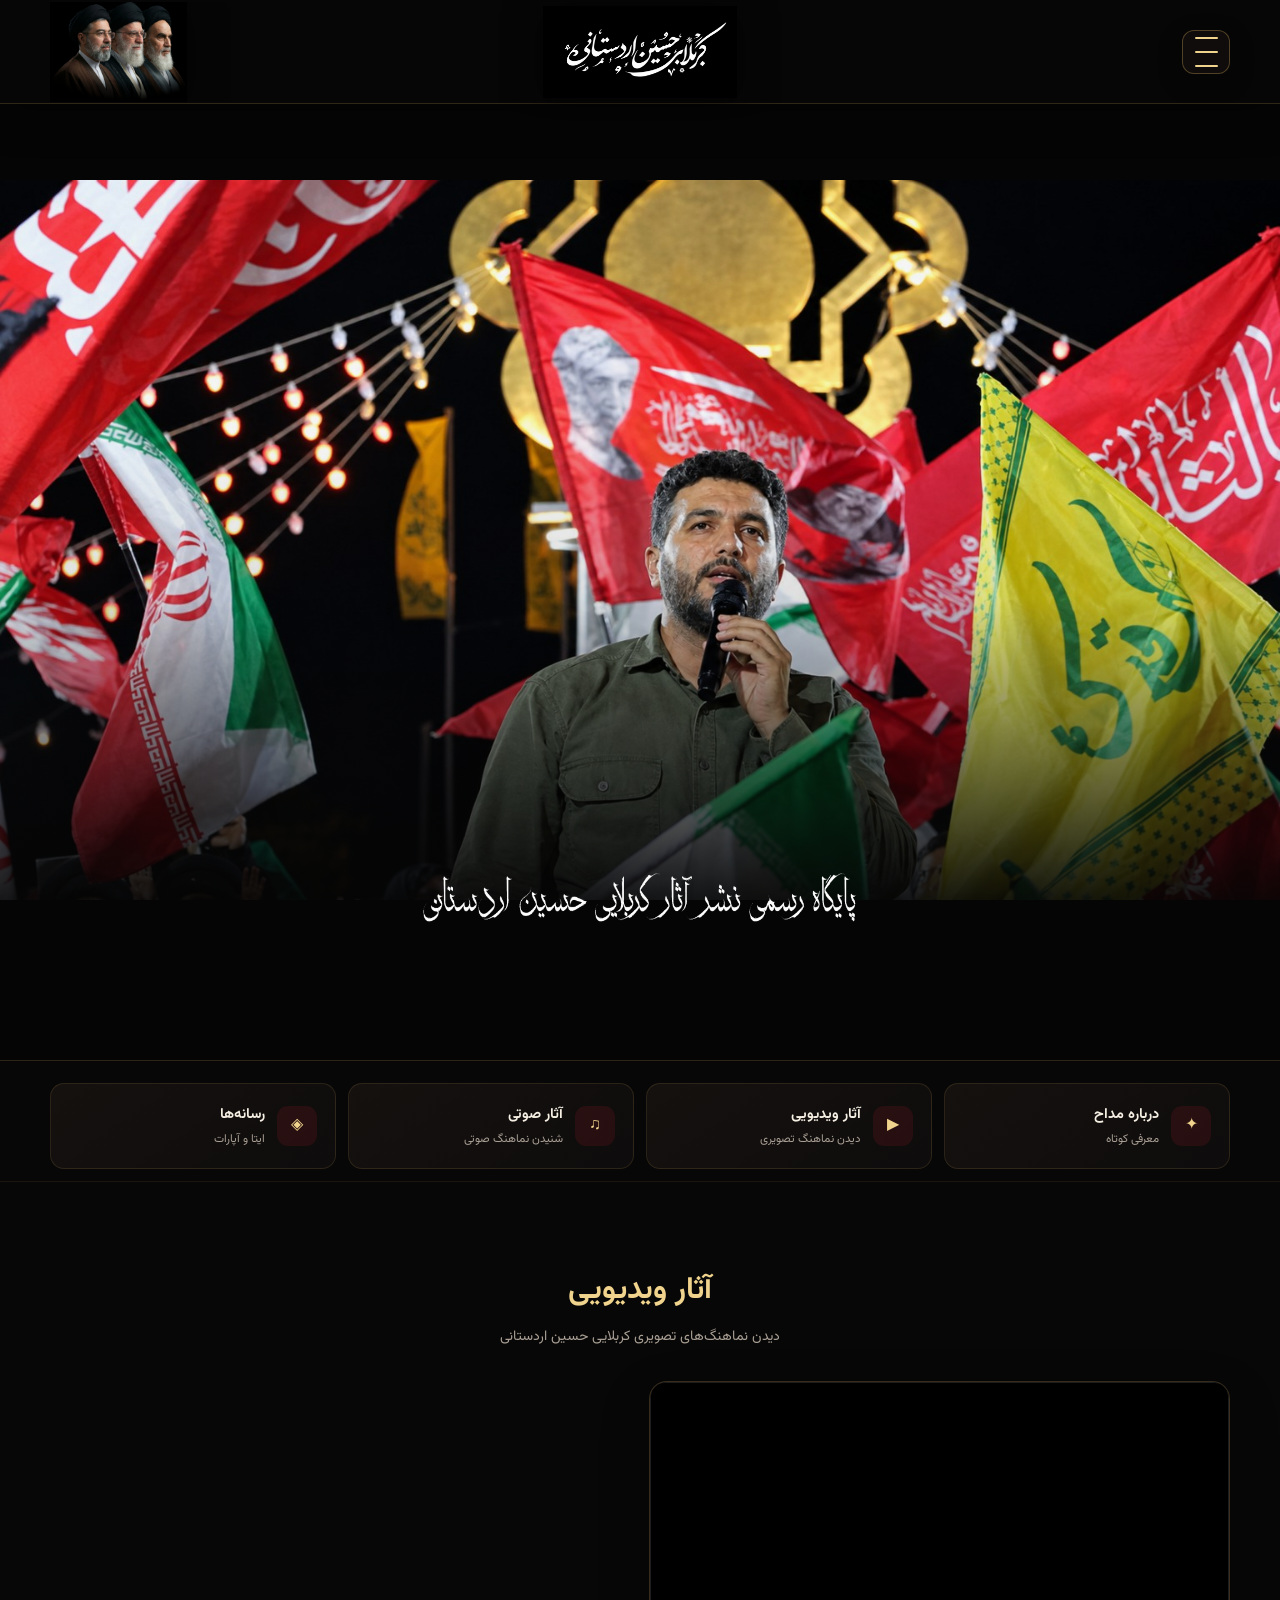
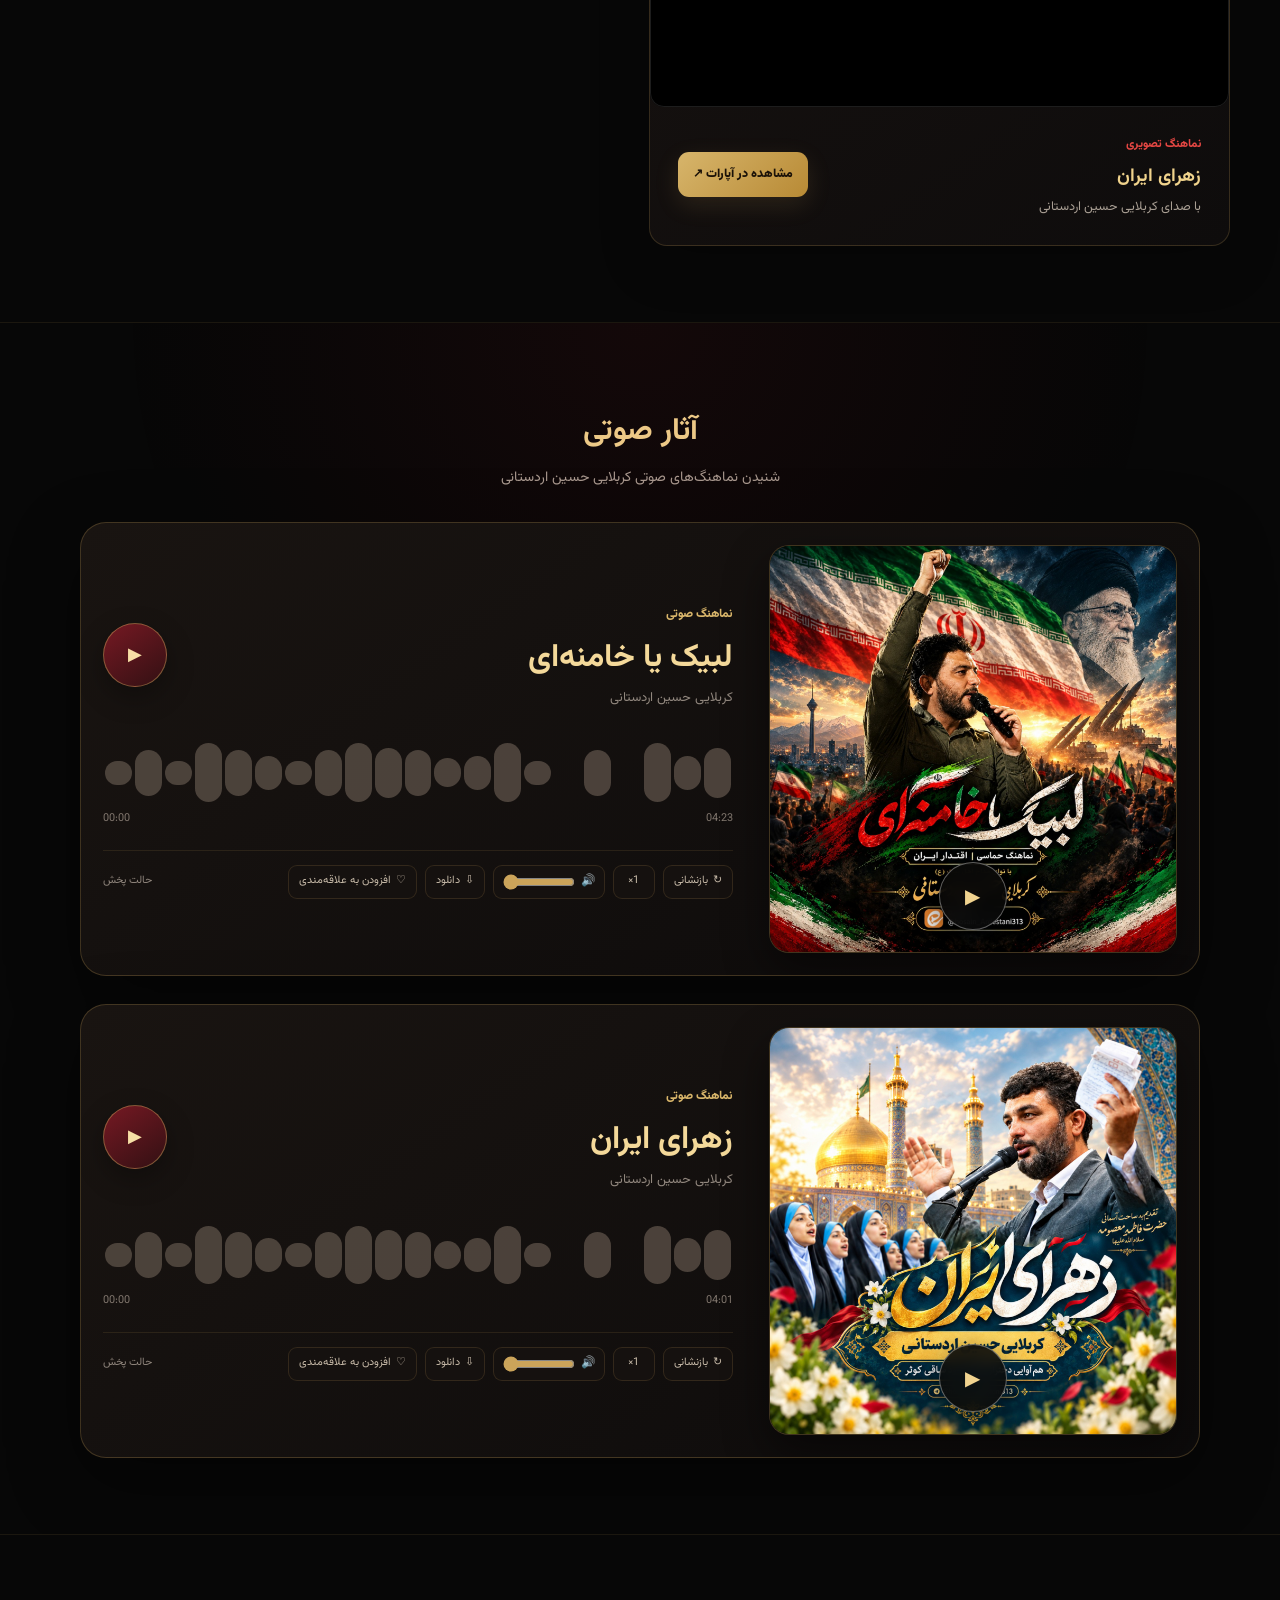
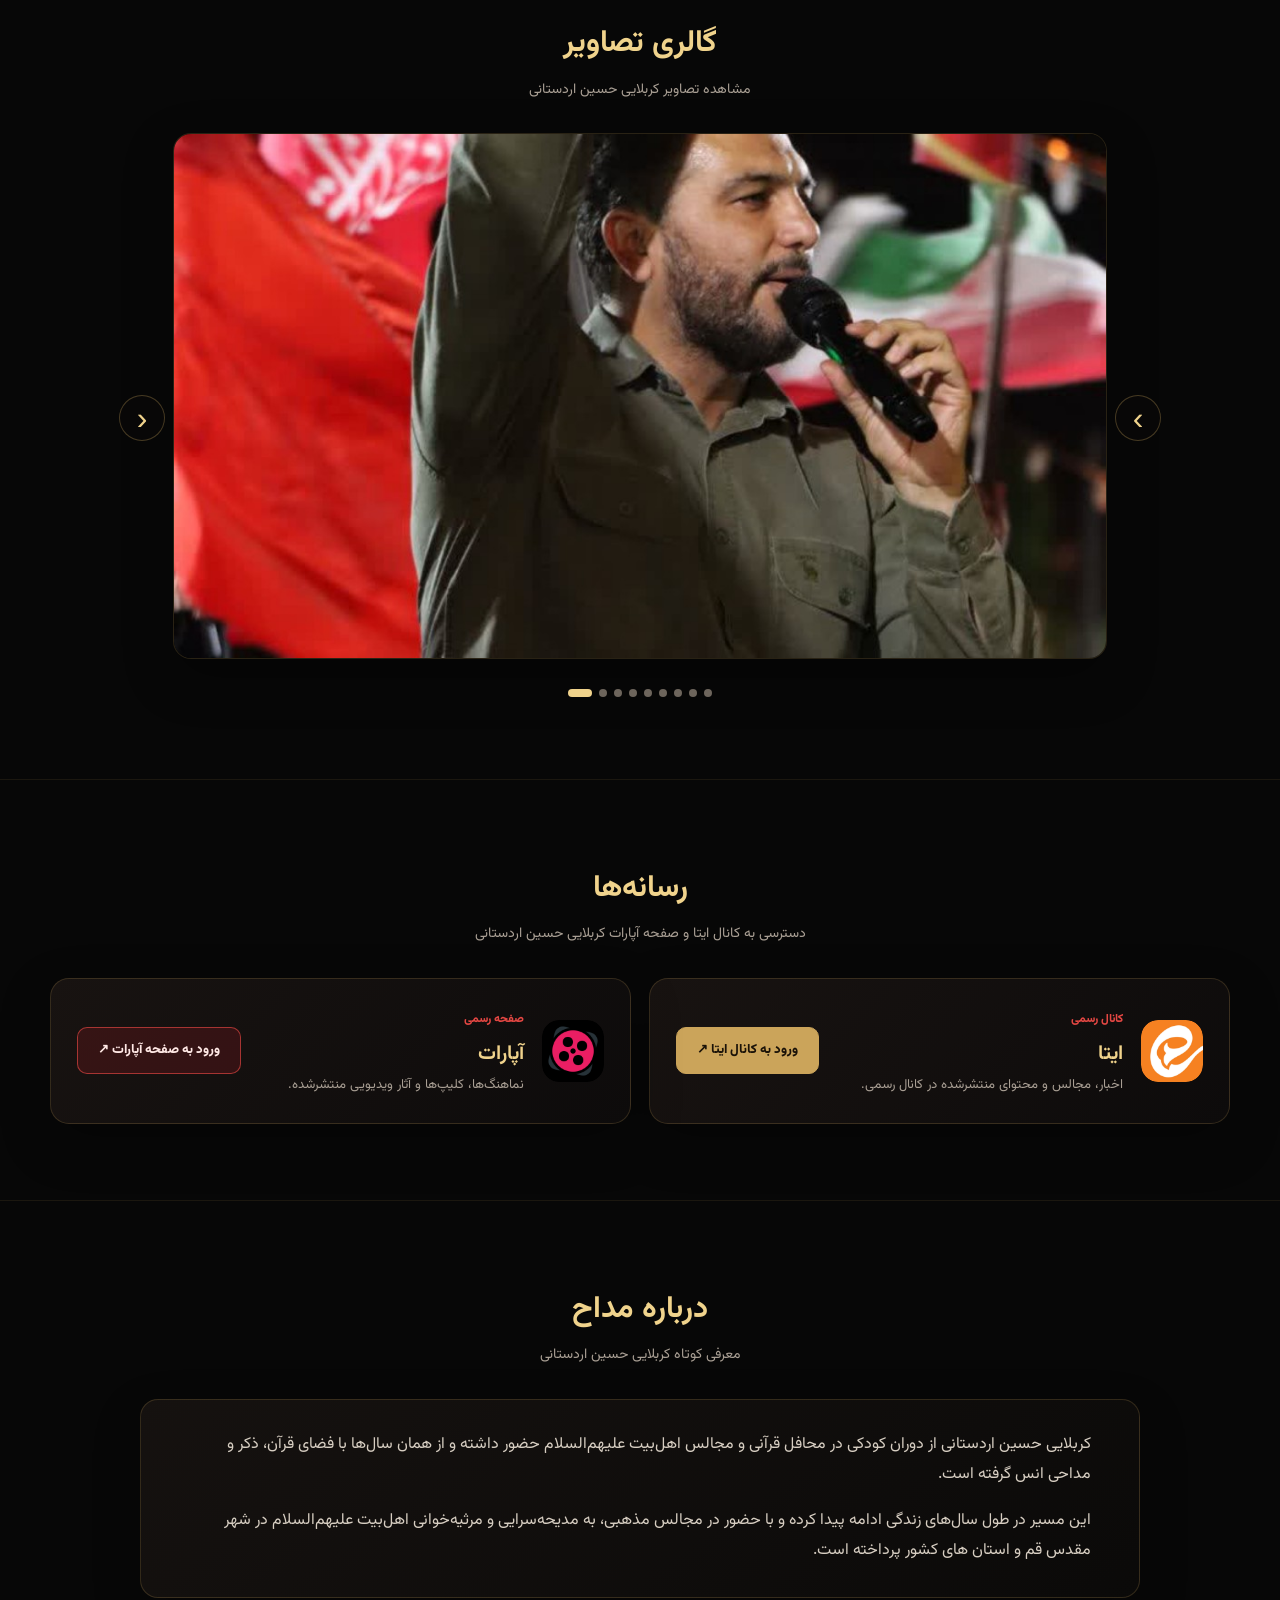
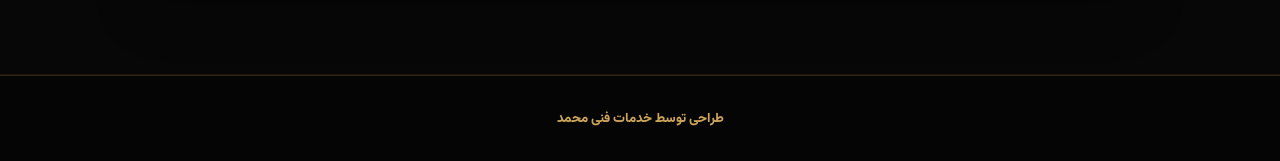
==== index.html @ f92238fd "Add files via upload" ====
<!doctype html>
<html lang="fa" dir="rtl">
<head>
<meta charset="UTF-8">
<meta name="viewport" content="width=device-width, initial-scale=1">
<meta name="description" content="پایگاه رسمی کربلایی حسین اردستانی، مداح اهل‌بیت علیهم‌السلام؛ آثار صوتی و ویدیویی، گالری تصاویر و رسانه‌های رسمی.">
<meta name="author" content="کربلایی حسین اردستانی">
<meta name="robots" content="index,follow,max-image-preview:large,max-snippet:-1,max-video-preview:-1">
<meta name="theme-color" content="#121212">
<link rel="canonical" href="https://pcmohqm-coder.github.io/karbalaei-hossein-ardestani/">
<meta property="og:locale" content="fa_IR">
<meta property="og:type" content="website">
<meta property="og:url" content="https://pcmohqm-coder.github.io/karbalaei-hossein-ardestani/">
<meta property="og:site_name" content="کربلایی حسین اردستانی | پایگاه رسمی">
<meta property="og:title" content="کربلایی حسین اردستانی | مداح اهل‌بیت | پایگاه رسمی">
<meta property="og:description" content="پایگاه رسمی کربلایی حسین اردستانی؛ آثار صوتی و تصویری، گالری تصاویر و رسانه‌های رسمی.">
<meta property="og:image" content="https://pcmohqm-coder.github.io/karbalaei-hossein-ardestani/assets/hero.jpg">
<meta property="og:image:alt" content="کربلایی حسین اردستانی">
<meta name="twitter:card" content="summary_large_image">
<meta name="twitter:title" content="کربلایی حسین اردستانی | مداح اهل‌بیت | پایگاه رسمی">
<meta name="twitter:description" content="پایگاه رسمی کربلایی حسین اردستانی؛ آثار صوتی و تصویری، گالری تصاویر و رسانه‌های رسمی.">
<meta name="twitter:image" content="https://pcmohqm-coder.github.io/karbalaei-hossein-ardestani/assets/hero.jpg">
<meta name="twitter:image:alt" content="کربلایی حسین اردستانی">
<title>کربلایی حسین اردستانی | مداح اهل‌بیت | پایگاه رسمی</title>
<script type="application/ld+json">
{
  "@context":"https://schema.org",
  "@graph":[
    {"@type":"WebSite","@id":"https://pcmohqm-coder.github.io/karbalaei-hossein-ardestani/#website","url":"https://pcmohqm-coder.github.io/karbalaei-hossein-ardestani/","name":"کربلایی حسین اردستانی | پایگاه رسمی","inLanguage":"fa-IR","description":"پایگاه رسمی کربلایی حسین اردستانی، مداح اهل‌بیت علیهم‌السلام."},
    {"@type":"Person","@id":"https://pcmohqm-coder.github.io/karbalaei-hossein-ardestani/#person","name":"کربلایی حسین اردستانی","jobTitle":"مداح اهل‌بیت علیهم‌السلام","url":"https://pcmohqm-coder.github.io/karbalaei-hossein-ardestani/","image":"https://pcmohqm-coder.github.io/karbalaei-hossein-ardestani/assets/hero.jpg","sameAs":["https://eitaa.com/hosain_Ardestani313","https://www.aparat.com/hoseinardstani"]}
  ]
}
</script>
<link rel="preconnect" href="https://fonts.googleapis.com">
<link rel="preconnect" href="https://fonts.gstatic.com" crossorigin>
<link href="https://fonts.googleapis.com/css2?family=Aref+Ruqaa:wght@400;700&family=Vazirmatn:wght@400;500;600;700;800;900&display=swap" rel="stylesheet">
<link rel="stylesheet" href="assets/style.css">
</head>
<body>
<header class="site-header">
  <div class="wrap header-inner">
    <div class="header-figures" aria-hidden="true"><img src="assets/header-figures.jpg" alt=""></div>
    <a class="header-calligraphy" href="#top" aria-label="کربلایی حسین اردستانی"><img src="assets/header-calligraphy.jpg" alt="کربلایی حسین اردستانی"></a>
    <button class="menu-toggle" type="button" aria-label="باز کردن منو" aria-expanded="false" aria-controls="main-nav"><span></span><span></span><span></span></button>
    <nav id="main-nav" class="main-nav" aria-label="منوی اصلی">
      <ul class="menu">
        <li><a href="#video">آثار ویدیویی</a></li><li><a href="#audio">آثار صوتی</a></li><li><a href="#gallery">گالری تصاویر</a></li><li><a href="#media">رسانه‌ها</a></li><li><a href="#about">درباره مداح</a></li>
      </ul>
    </nav>
  </div>
</header>
<main id="top">
<section class="hero" aria-label="کربلایی حسین اردستانی">
  <div class="hero-photo hero-slider" aria-label="تصاویر کربلایی حسین اردستانی">
    <div class="hero-slide is-active"><img class="hero-image" src="assets/hero.jpg" alt="کربلایی حسین اردستانی در حال مداحی" fetchpriority="high"></div>
    <div class="hero-slide"><img class="hero-image" src="assets/hero-2.jpg" alt="کربلایی حسین اردستانی در مراسم مذهبی" loading="lazy"></div>
  </div>
  <div class="wrap hero-content-wrap"><div class="hero-content">
    <!-- محل تصویر معرفی جدید: پس از دریافت تصویر جدید، فقط همین بخش با آن تصویر جایگزین می‌شود. -->
    <div class="hero-kicker hero-kicker-image"><img src="assets/header-kicker-calligraphy-transparent.png" alt="پایگاه رسمی نشر آثار کربلایی حسین اردستانی"></div>
  </div></div>
</section>

<!-- دسترسی سریع دقیقاً زیر Hero -->
<section class="quick" aria-label="دسترسی سریع"><div class="wrap"><div class="quick-grid">
  <a class="quick-card" href="#about"><div class="quick-icon">✦</div><div><strong>درباره مداح</strong><span>معرفی کوتاه</span></div></a>
  <a class="quick-card" href="#video"><div class="quick-icon">▶</div><div><strong>آثار ویدیویی</strong><span>دیدن نماهنگ تصویری</span></div></a>
  <a class="quick-card" href="#audio"><div class="quick-icon">♫</div><div><strong>آثار صوتی</strong><span>شنیدن نماهنگ صوتی</span></div></a>
  <a class="quick-card" href="#media"><div class="quick-icon">◈</div><div><strong>رسانه‌ها</strong><span>ایتا و آپارات</span></div></a>
</div></div></section>

<section id="video">
  <div class="wrap">
    <div class="section-head"><h2>آثار ویدیویی</h2><p>دیدن نماهنگ‌های تصویری کربلایی حسین اردستانی</p></div>
    <div class="video-grid">
      <article class="video-card">
        <div class="video-frame"><iframe src="https://www.aparat.com/video/video/embed/videohash/pis9741/vt/frame" title="نماهنگ زهرای ایران - کربلایی حسین اردستانی" allow="autoplay; fullscreen" allowfullscreen loading="lazy" referrerpolicy="strict-origin-when-cross-origin"></iframe></div>
        <div class="video-info"><div><span class="video-label">نماهنگ تصویری</span><h3>زهرای ایران</h3><p>با صدای کربلایی حسین اردستانی</p></div><a class="video-link" href="https://www.aparat.com/v/pis9741" target="_blank" rel="noopener noreferrer">مشاهده در آپارات ↗</a></div>
      </article>
      <!-- برای آثار بعدی، همین ساختار video-card تکرار می‌شود. -->
    </div>
  </div>
</section>

<section id="audio" class="media-section">
  <div class="wrap">
    <div class="section-head"><h2>آثار صوتی</h2><p>شنیدن نماهنگ‌های صوتی کربلایی حسین اردستانی</p></div>
    <div class="audio-library audio-library-pro">
      <article class="audio-card audio-card-pro" data-audio-card data-src="assets/audio/labbaik-ya-khamenei.mp3">
        <div class="audio-cover-pro"><img src="assets/audio/labbaik-ya-khamenei.jpg" alt="کاور نماهنگ صوتی لبیک یا خامنه‌ای" loading="lazy"><button class="cover-play-pro" type="button" disabled aria-label="پخش لبیک یا خامنه‌ای">▶</button></div>
        <div class="audio-player-pro">
          <div class="player-head-pro"><div><span>نماهنگ صوتی</span><h3>لبیک یا خامنه‌ای</h3><p>کربلایی حسین اردستانی</p></div><button class="main-play-pro" type="button" disabled aria-label="پخش یا توقف لبیک یا خامنه‌ای">▶</button></div>
          <div class="wave-pro" role="slider" tabindex="0" aria-valuemin="0" aria-valuemax="100" aria-valuenow="0" aria-label="موقعیت پخش لبیک یا خامنه‌ای"><span class="wave-fill"></span><i></i><i></i><i></i><i></i><i></i><i></i><i></i><i></i><i></i><i></i><i></i><i></i><i></i><i></i><i></i><i></i><i></i><i></i><i></i><i></i><i></i></div>
          <div class="player-time-pro"><span class="current-time">00:00</span><span class="total-time">00:00</span></div>
          <div class="player-tools-pro"><button class="reset-pro" type="button">↻ <span>بازنشانی</span></button><button class="speed-pro" type="button" data-speed="1">1×</button><label class="volume-pro" title="تنظیمات صدا">🔊<input type="range" min="0" max="1" step="0.01" value="1" aria-label="تنظیمات صدا"></label><a class="download-pro" href="assets/audio/labbaik-ya-khamenei.mp3" download>⇩ <span>دانلود</span></a><button class="favorite-pro" type="button">♡ <span>افزودن به علاقه‌مندی</span></button><span class="mode-pro">حالت پخش</span></div>
        </div>
      </article>
      <article class="audio-card audio-card-pro" data-audio-card data-src="assets/audio/zahra-ye-iran.mp3">
        <div class="audio-cover-pro"><img src="assets/audio/zahra-ye-iran.png" alt="کاور نماهنگ صوتی زهرای ایران" loading="lazy"><button class="cover-play-pro" type="button" disabled aria-label="پخش زهرای ایران">▶</button></div>
        <div class="audio-player-pro">
          <div class="player-head-pro"><div><span>نماهنگ صوتی</span><h3>زهرای ایران</h3><p>کربلایی حسین اردستانی</p></div><button class="main-play-pro" type="button" disabled aria-label="پخش یا توقف زهرای ایران">▶</button></div>
          <div class="wave-pro" role="slider" tabindex="0" aria-valuemin="0" aria-valuemax="100" aria-valuenow="0" aria-label="موقعیت پخش زهرای ایران"><span class="wave-fill"></span><i></i><i></i><i></i><i></i><i></i><i></i><i></i><i></i><i></i><i></i><i></i><i></i><i></i><i></i><i></i><i></i><i></i><i></i><i></i><i></i><i></i></div>
          <div class="player-time-pro"><span class="current-time">00:00</span><span class="total-time">00:00</span></div>
          <div class="player-tools-pro"><button class="reset-pro" type="button">↻ <span>بازنشانی</span></button><button class="speed-pro" type="button" data-speed="1">1×</button><label class="volume-pro" title="تنظیمات صدا">🔊<input type="range" min="0" max="1" step="0.01" value="1" aria-label="تنظیمات صدا"></label><a class="download-pro" href="assets/audio/zahra-ye-iran.mp3" download>⇩ <span>دانلود</span></a><button class="favorite-pro" type="button">♡ <span>افزودن به علاقه‌مندی</span></button><span class="mode-pro">حالت پخش</span></div>
        </div>
      </article>
    </div>
  </div>
</section>

<section id="gallery">
  <div class="wrap">
    <div class="section-head"><h2>گالری تصاویر</h2><p>مشاهده تصاویر کربلایی حسین اردستانی</p></div>
    <div class="gallery-slider" aria-label="اسلاید تصاویر">
      <button class="gallery-nav gallery-prev" type="button" aria-label="تصویر قبلی">‹</button>
      <div class="gallery-track">
        <figure class="gallery-slide is-active"><img src="assets/gallery/marasem-shabane-01.jpg" alt="مراسمات شبانه در محافل خیابان - تصویر اول" loading="lazy"></figure>
        <figure class="gallery-slide"><img src="assets/gallery/marasem-shabane-02.jpg" alt="مراسمات شبانه در محافل خیابان - تصویر دوم" loading="lazy"></figure>
        <figure class="gallery-slide"><img src="assets/gallery/marasem-shabane-03.jpg" alt="مراسمات شبانه در محافل خیابان - تصویر سوم" loading="lazy"></figure>
        <figure class="gallery-slide"><img src="assets/gallery/gallery-04.jpg" alt="کربلایی حسین اردستانی در حال مداحی - تصویر 4" loading="lazy"></figure>
        <figure class="gallery-slide"><img src="assets/gallery/gallery-05.jpg" alt="کربلایی حسین اردستانی در حال مداحی - تصویر 5" loading="lazy"></figure>
        <figure class="gallery-slide"><img src="assets/gallery/gallery-06.jpg" alt="کربلایی حسین اردستانی در حال مداحی - تصویر 6" loading="lazy"></figure>
        <figure class="gallery-slide"><img src="assets/gallery/gallery-07.jpg" alt="کربلایی حسین اردستانی در حال مداحی - تصویر 7" loading="lazy"></figure>
        <figure class="gallery-slide"><img src="assets/gallery/gallery-08.jpg" alt="کربلایی حسین اردستانی در حال مداحی - تصویر 8" loading="lazy"></figure>
        <figure class="gallery-slide"><img src="assets/gallery/gallery-09.jpg" alt="کربلایی حسین اردستانی در حال مداحی - تصویر 9" loading="lazy"></figure>
      </div>
      <button class="gallery-nav gallery-next" type="button" aria-label="تصویر بعدی">›</button>
      <div class="gallery-dots" role="tablist" aria-label="انتخاب تصویر"></div>
    </div>
  </div>
</section>

<section id="media">
  <div class="wrap">
    <div class="section-head"><h2>رسانه‌ها</h2><p>دسترسی به کانال ایتا و صفحه آپارات کربلایی حسین اردستانی</p></div>
    <div class="media-grid">
      <article class="media-card eitaa-card"><div class="media-icon media-icon-image"><img src="assets/eitaa-icon.png" alt="نشان ایتا"></div><div><span>کانال رسمی</span><h3>ایتا</h3><p>اخبار، مجالس و محتوای منتشرشده در کانال رسمی.</p></div><a class="btn btn-gold" href="https://eitaa.com/hosain_Ardestani313" target="_blank" rel="noopener noreferrer">ورود به کانال ایتا ↗</a></article>
      <article class="media-card aparat-card"><div class="media-icon media-icon-image"><img src="assets/aparat-icon.png" alt="نشان آپارات"></div><div><span>صفحه رسمی</span><h3>آپارات</h3><p>نماهنگ‌ها، کلیپ‌ها و آثار ویدیویی منتشرشده.</p></div><a class="btn btn-red" href="https://www.aparat.com/hoseinardstani" target="_blank" rel="noopener noreferrer">ورود به صفحه آپارات ↗</a></article>
    </div>
  </div>
</section>

<!-- درباره مداح عمداً در انتهای محتوای اصلی و پیش از Footer قرار گرفته است. -->
<section id="about">
  <div class="wrap">
    <div class="section-head"><h2>درباره مداح</h2><p>معرفی کوتاه کربلایی حسین اردستانی</p></div>
    <div class="about-panel">
      <p>کربلایی حسین اردستانی از دوران کودکی در محافل قرآنی و مجالس اهل‌بیت علیهم‌السلام حضور داشته و از همان سال‌ها با فضای قرآن، ذکر و مداحی انس گرفته است.</p>
      <p>این مسیر در طول سال‌های زندگی ادامه پیدا کرده و با حضور در مجالس مذهبی، به مدیحه‌سرایی و مرثیه‌خوانی اهل‌بیت علیهم‌السلام در شهر مقدس قم و استان های کشور پرداخته است.</p>
    </div>
  </div>
</section>
</main>
<footer><div class="wrap"><p><a href="https://pcmohqm-coder.github.io/pcmohqm" target="_blank" rel="noopener noreferrer">طراحی توسط خدمات فنی محمد</a></p></div></footer>
<script src="assets/app.js" defer></script>
</body>
</html>
---- assets/style.css ----
*{margin:0;padding:0;box-sizing:border-box}
:root{--bg:#070707;--bg2:#0d0b0b;--panel:#12100f;--red:#b51e2a;--red2:#e44743;--gold:#cba45a;--gold2:#f0d38c;--cream:#f5eee2;--muted:#a99f94;--line:rgba(203,164,90,.20)}
html{scroll-behavior:smooth;scroll-padding-top:92px}body{font-family:"Vazirmatn",Tahoma,sans-serif;background:var(--bg);color:var(--cream);line-height:1.9;overflow-x:hidden}body:before{content:"";position:fixed;inset:0;pointer-events:none;z-index:-1;background:radial-gradient(circle at 15% 8%,rgba(181,30,42,.12),transparent 24%),radial-gradient(circle at 85% 52%,rgba(203,164,90,.06),transparent 25%)}a{outline-offset:4px}a:focus-visible,button:focus-visible{outline:2px solid var(--gold2);border-radius:8px}img{max-width:100%}.wrap{width:min(1180px,calc(100% - 40px));margin:auto}
.site-header{position:sticky;top:0;z-index:1000;height:104px;background:rgba(7,7,7,.96);backdrop-filter:blur(18px);border-bottom:1px solid var(--line);box-shadow:0 12px 38px rgba(0,0,0,.34)}.header-inner{height:100%;position:relative;display:flex;align-items:center;justify-content:center}.header-figures{position:absolute;left:0;top:50%;transform:translateY(-50%);width:min(220px,24vw);height:100px;display:flex;align-items:center;overflow:hidden;pointer-events:none}.header-figures img{width:100%;height:100%;object-fit:contain;object-position:left center;display:block;filter:drop-shadow(0 5px 18px rgba(0,0,0,.55))}.header-calligraphy{position:absolute;left:50%;top:50%;transform:translate(-50%,-50%);display:flex;width:min(430px,42vw);height:92px;align-items:center;justify-content:center;text-decoration:none}.header-calligraphy img{width:100%;height:100%;object-fit:contain;filter:drop-shadow(0 5px 18px rgba(0,0,0,.55))}.menu-toggle{position:absolute;right:0;top:50%;transform:translateY(-50%);width:48px;height:44px;border:1px solid rgba(203,164,90,.35);border-radius:12px;background:rgba(17,14,13,.9);cursor:pointer;display:grid;place-items:center;z-index:1003;box-shadow:0 8px 24px rgba(0,0,0,.25)}.menu-toggle span{display:block;width:23px;height:2px;margin:3px auto;background:var(--gold2);border-radius:3px}.main-nav{display:none!important}.main-nav.open{display:flex!important;position:absolute;top:94px;right:0;width:min(300px,calc(100vw - 30px));padding:10px;background:rgba(12,10,10,.98);border:1px solid var(--line);border-radius:14px;box-shadow:0 22px 60px rgba(0,0,0,.48)}.main-nav.open .menu{display:flex;flex-direction:column;list-style:none;width:100%;gap:3px}.main-nav.open a{display:block;padding:12px 14px;color:#eee5d7;text-decoration:none;border-radius:9px}.main-nav.open a:hover{background:rgba(181,30,42,.16);color:#fff}
.hero{position:relative;background:#050505;border-bottom:1px solid var(--line)}.hero-photo{position:relative;width:100%;overflow:hidden;background:#050505;aspect-ratio:16/9}.hero-slide{position:absolute;inset:0;opacity:0;transition:opacity 1.1s ease-in-out;z-index:0}.hero-slide.is-active{opacity:1;z-index:1}.hero-image{display:block;width:100%;height:100%;object-fit:cover;object-position:center}.hero-photo:before{content:"";position:absolute;inset:0;background:linear-gradient(180deg,rgba(0,0,0,.03) 35%,rgba(0,0,0,.12) 58%,rgba(5,5,5,.92) 100%);z-index:2;pointer-events:none}.hero-content{position:relative;z-index:2;text-align:center;max-width:1100px;margin:-86px auto 0;padding:0 20px}.hero-kicker{display:inline-flex;align-items:center;gap:10px;padding:10px 20px;border:1px solid rgba(203,164,90,.24);border-radius:999px;background:rgba(8,7,7,.72);backdrop-filter:blur(10px);color:#fff;font-family:"Aref Ruqaa",serif;font-size:clamp(1.05rem,2.3vw,1.65rem);line-height:1.55;text-shadow:0 3px 16px rgba(0,0,0,.8)}.hero-kicker span{width:7px;height:7px;flex:0 0 7px;border-radius:50%;background:var(--red2);box-shadow:0 0 13px rgba(228,71,67,.85)}
.quick{position:relative;z-index:4;padding:22px 0 12px}.quick-grid{display:grid;grid-template-columns:repeat(4,1fr);gap:12px}.quick-card{display:flex;align-items:center;gap:12px;padding:17px 18px;background:linear-gradient(145deg,#15110f,#0e0c0c);border:1px solid rgba(203,164,90,.15);border-radius:14px;text-decoration:none;color:var(--cream);transition:.2s;min-width:0}.quick-card:hover{border-color:rgba(203,164,90,.42);transform:translateY(-2px);background:#17110f}.quick-icon{width:40px;height:40px;display:grid;place-items:center;flex:0 0 40px;border-radius:11px;background:rgba(181,30,42,.14);color:var(--gold2);font-size:1rem}.quick-card strong{display:block;font-size:.9rem}.quick-card span{display:block;color:var(--muted);font-size:.72rem;margin-top:1px}
section{padding:76px 0;border-bottom:1px solid rgba(203,164,90,.10)}.section-head{text-align:center;margin-bottom:30px}.eyebrow{color:var(--red2);font-size:.73rem;font-weight:900;letter-spacing:1px}.section-head h2{font-size:1.9rem;color:var(--gold2);margin-top:4px}.section-head p{color:var(--muted);font-size:.88rem;margin-top:4px}
.video-grid{display:grid;grid-template-columns:repeat(2,minmax(0,1fr));gap:18px}.video-card{overflow:hidden;background:linear-gradient(145deg,#171210,#0e0c0c);border:1px solid var(--line);border-radius:18px;box-shadow:0 18px 50px rgba(0,0,0,.22)}.video-frame{position:relative;width:100%;aspect-ratio:16/9;background:#000}.video-frame iframe{position:absolute;inset:0;width:100%;height:100%;border:0}.video-info{display:flex;justify-content:space-between;align-items:center;gap:15px;padding:18px 20px}.video-label{color:var(--red2);font-size:.72rem;font-weight:800}.video-info h3{color:var(--gold2);font-size:1.15rem}.video-info p{color:var(--muted);font-size:.8rem}.video-link{white-space:nowrap;color:var(--gold2);text-decoration:none;border:1px solid rgba(203,164,90,.25);border-radius:9px;padding:8px 11px;font-size:.75rem}.video-link:hover{background:rgba(203,164,90,.08)}
.empty-state{max-width:820px;margin:auto;padding:34px 25px;text-align:center;background:linear-gradient(145deg,#171210,#0e0c0c);border:1px solid var(--line);border-radius:18px}.empty-icon{width:55px;height:55px;margin:0 auto 10px;display:grid;place-items:center;border-radius:15px;background:rgba(181,30,42,.14);color:var(--gold2);font-size:1.3rem}.empty-state h3{color:var(--gold2);font-size:1.08rem}.empty-state p{margin-top:5px;color:var(--muted);font-size:.84rem}
.gallery-slider{position:relative;max-width:1050px;margin:auto;padding:0 58px 44px}.gallery-track{position:relative;aspect-ratio:16/9;overflow:hidden;border:1px solid rgba(203,164,90,.18);border-radius:18px;background:#050505;box-shadow:0 18px 50px rgba(0,0,0,.3)}.gallery-slide{position:absolute;inset:0;display:none;margin:0}.gallery-slide.is-active{display:block}.gallery-slide img{display:block;width:100%;height:100%;object-fit:cover}.gallery-nav{position:absolute;top:50%;transform:translateY(-50%);width:46px;height:46px;border-radius:50%;border:1px solid rgba(203,164,90,.32);background:rgba(10,9,9,.88);color:var(--gold2);font-size:2rem;line-height:1;cursor:pointer;z-index:3}.gallery-prev{left:4px}.gallery-next{right:4px}.gallery-dots{position:absolute;left:0;right:0;bottom:6px;display:flex;justify-content:center;gap:7px;direction:ltr}.gallery-dot{width:8px;height:8px;padding:0;border:0;border-radius:50%;background:#6d655c;cursor:pointer;transition:.2s}.gallery-dot.is-active{width:24px;border-radius:99px;background:var(--gold2)}
.media-grid{display:grid;grid-template-columns:repeat(2,minmax(0,1fr));gap:18px}.media-card{display:grid;grid-template-columns:auto 1fr auto;gap:18px;align-items:center;padding:25px 26px;background:linear-gradient(135deg,#181311,#0d0b0b);border:1px solid var(--line);border-radius:19px;box-shadow:0 18px 50px rgba(0,0,0,.25)}.media-icon{width:62px;height:62px;display:grid;place-items:center;border-radius:17px;background:rgba(181,30,42,.15);color:var(--gold2);font-weight:900;font-size:1.3rem}.media-card span{color:var(--red2);font-size:.73rem;font-weight:800}.media-card h3{color:var(--gold2);font-size:1.25rem}.media-card p{color:var(--muted);font-size:.82rem}.media-card .btn{white-space:nowrap}
.about-panel{max-width:1000px;margin:auto;padding:30px clamp(20px,4vw,48px);background:linear-gradient(145deg,rgba(22,18,16,.97),rgba(11,10,9,.97));border:1px solid var(--line);border-radius:18px;box-shadow:0 18px 48px rgba(0,0,0,.22);text-align:right}.about-panel p{color:#d7cec2;font-size:1rem}.about-panel p+p{margin-top:15px}
.btn{display:inline-flex;align-items:center;justify-content:center;min-height:45px;padding:10px 20px;border-radius:10px;text-decoration:none;font-size:.82rem;font-weight:800;transition:transform .2s,background .2s}.btn-red{color:#ffe8e5;background:rgba(181,30,42,.20);border:1px solid rgba(228,71,67,.65)}.btn-red:hover{background:var(--red);transform:translateY(-2px)}.btn-gold{color:#1a1208;background:var(--gold);border:1px solid var(--gold)}.btn-gold:hover{background:var(--gold2);transform:translateY(-2px)}
footer{padding:30px 0;text-align:center;background:#050505;border-top:1px solid var(--line);color:#81786e;font-size:.83rem}footer a{color:var(--gold);text-decoration:none;font-weight:800}footer a:hover{color:var(--gold2)}
@media(max-width:900px){.wrap{width:min(100% - 30px,1180px)}.site-header{height:90px}.header-figures{left:0;width:min(175px,24vw);height:86px}.header-calligraphy{width:min(350px,43vw);height:78px}.main-nav.open{top:82px}.quick-grid{grid-template-columns:repeat(2,1fr)}.video-grid,.media-grid{grid-template-columns:1fr}.video-info{align-items:flex-start;flex-direction:column}.video-link{align-self:flex-start}.media-card{grid-template-columns:auto 1fr}.media-card .btn{grid-column:1/-1;justify-self:start}}
@media(max-width:560px){.wrap{width:min(100% - 24px,1180px)}.site-header{height:76px}.header-figures{left:0;width:92px;height:72px}.header-calligraphy{width:165px;height:58px}.menu-toggle{width:42px;height:40px}.hero-content{margin-top:-54px;padding:0 10px}.hero-kicker{padding:8px 13px;font-size:1.05rem;line-height:1.45}.quick{padding-top:13px}.quick-grid{grid-template-columns:1fr 1fr;gap:9px}.quick-card{padding:13px 11px;gap:9px}.quick-icon{width:35px;height:35px;flex-basis:35px}.quick-card strong{font-size:.78rem}.quick-card span{font-size:.63rem}section{padding:60px 0}.section-head h2{font-size:1.55rem}.video-grid{gap:14px}.video-info{padding:16px}.gallery-slider{padding:0 38px 38px}.gallery-track{aspect-ratio:4/3;border-radius:14px}.gallery-nav{width:38px;height:38px;font-size:1.7rem}.gallery-prev{left:0}.gallery-next{right:0}.media-card{grid-template-columns:1fr;text-align:center;padding:23px 18px}.media-icon{margin:auto}.media-card .btn{width:100%;justify-self:stretch}.about-panel{padding:22px 18px;text-align:right}.about-panel p{font-size:.88rem}.empty-state{padding:28px 18px}}
@media(prefers-reduced-motion:reduce){html{scroll-behavior:auto}.btn,.quick-card,.gallery-dot{transition:none}.hero-slide{transition:none}}

/* ===== Premium audio/video presentation ===== */
.media-section{position:relative;overflow:hidden}
.media-section:before{content:"";position:absolute;inset:0;pointer-events:none;background:radial-gradient(circle at 50% 0%,rgba(181,30,42,.075),transparent 38%)}
.video-library,.audio-library{position:relative;z-index:1;max-width:1040px;margin:auto}
.video-card-premium{position:relative;overflow:hidden;padding:0;border:1px solid rgba(203,164,90,.24);border-radius:24px;background:linear-gradient(145deg,#181310 0%,#0d0b0b 65%,#090808 100%);box-shadow:0 24px 70px rgba(0,0,0,.42),inset 0 1px 0 rgba(255,255,255,.025)}
.video-card-premium:after{content:"";position:absolute;top:0;right:0;width:5px;height:100%;background:linear-gradient(180deg,var(--gold2),var(--red2),transparent);opacity:.8}
.video-card-top{display:flex;align-items:center;justify-content:space-between;gap:20px;padding:24px 28px 18px}
.video-card-top h3{margin-top:7px;color:#f4dfae;font-size:1.45rem;font-weight:800}
.video-badge{display:inline-flex;align-items:center;gap:8px;color:#e66a65;font-size:.75rem;font-weight:800}
.video-badge i{width:7px;height:7px;border-radius:50%;background:#e44743;box-shadow:0 0 12px rgba(228,71,67,.8)}
.video-number{font-family:"Aref Ruqaa",serif;color:rgba(203,164,90,.4);font-size:2.3rem;line-height:1}
.video-player-shell{position:relative;margin:0 20px;border-radius:19px;padding:7px;background:linear-gradient(135deg,rgba(203,164,90,.38),rgba(181,30,42,.55),rgba(203,164,90,.08));box-shadow:0 14px 40px rgba(0,0,0,.45)}
.video-player-glow{position:absolute;inset:12% 18%;background:rgba(181,30,42,.13);filter:blur(55px);pointer-events:none}
.video-frame{position:relative;z-index:1;overflow:hidden;border-radius:14px;aspect-ratio:16/9;background:#000;box-shadow:inset 0 0 0 1px rgba(255,255,255,.06)}
.video-frame:before{content:"";position:absolute;inset:0;pointer-events:none;z-index:2;border:1px solid rgba(255,255,255,.06);border-radius:14px}
.video-info{position:relative;display:flex;align-items:center;justify-content:space-between;gap:24px;padding:22px 28px 26px}
.video-meta{display:flex;flex-direction:column;gap:5px}.video-meta strong{font-size:1.05rem;color:#f1d99f}.video-meta span{font-size:.77rem;color:#958b81}
.video-link{display:inline-flex;align-items:center;gap:9px;white-space:nowrap;color:#1b1208;background:linear-gradient(135deg,#d7b56b,#b88a35);border:0;border-radius:11px;padding:11px 15px;font-size:.76rem;font-weight:900;box-shadow:0 8px 24px rgba(203,164,90,.14)}
.video-link b{font-size:1rem}.video-link:hover{background:#e3c47c;transform:translateY(-1px)}
.audio-library{display:grid;grid-template-columns:1fr;gap:15px}
.audio-card{display:grid;grid-template-columns:92px minmax(0,1fr);gap:18px;align-items:center;padding:15px 18px;border:1px solid rgba(203,164,90,.2);border-radius:20px;background:linear-gradient(145deg,#181310,#0e0c0c);box-shadow:0 16px 42px rgba(0,0,0,.25)}
.audio-cover{position:relative;width:92px;height:92px;border-radius:16px;overflow:hidden;display:grid;place-items:center;background:radial-gradient(circle at 35% 30%,#6c2023,#1b0d0e 55%,#090808);border:1px solid rgba(203,164,90,.3);box-shadow:0 10px 28px rgba(0,0,0,.3)}
.audio-cover img{position:relative;z-index:1;width:100%;height:100%;display:block;object-fit:cover}.audio-cover:before{content:"";position:absolute;inset:8px;border:1px solid rgba(203,164,90,.25);border-radius:12px}.audio-cover span{position:relative;color:#d9b96e;font-size:1.35rem;font-weight:900}.audio-cover b{position:absolute;bottom:8px;color:#fff1d1;font-size:.56rem;letter-spacing:1px}
.audio-title-row{display:flex;align-items:center;justify-content:space-between;gap:18px}.audio-title-row span{font-size:.7rem;color:#d9534f;font-weight:800}.audio-title-row h3{margin-top:3px;color:#f0d69a;font-size:1.05rem}.audio-title-row p{margin-top:3px;color:#827970;font-size:.72rem}
.audio-play{width:45px;height:45px;flex:0 0 45px;border:1px solid rgba(203,164,90,.35);border-radius:50%;background:rgba(181,30,42,.2);color:#e5c37b;font-size:.9rem;cursor:pointer}.audio-play:not(:disabled):hover{background:rgba(181,30,42,.42);transform:scale(1.04)}.audio-play:disabled{opacity:.48;cursor:not-allowed}
.audio-progress{height:5px;margin-top:16px;border-radius:999px;background:#2b2521;overflow:hidden}.audio-progress-bar{display:block;width:0;height:100%;border-radius:inherit;background:linear-gradient(90deg,#a51d2a,#d2ad61)}
.audio-times{display:flex;justify-content:space-between;direction:ltr;margin-top:6px;color:#6e665f;font-size:.62rem}
@media(max-width:700px){.video-card-top{padding:20px 18px 14px}.video-card-top h3{font-size:1.18rem}.video-number{font-size:1.8rem}.video-player-shell{margin:0 10px;padding:5px;border-radius:15px}.video-frame,.video-frame:before{border-radius:11px}.video-info{padding:17px 18px 20px;align-items:stretch;flex-direction:column;gap:14px}.video-link{justify-content:center}.audio-card{grid-template-columns:70px minmax(0,1fr);gap:12px;padding:12px}.audio-cover{width:70px;height:70px;border-radius:13px}.audio-title-row h3{font-size:.9rem}.audio-title-row p{font-size:.65rem}.audio-play{width:40px;height:40px;flex-basis:40px}}
@media(max-width:430px){.video-card-premium{border-radius:18px}.video-card-top{padding:17px 14px 12px}.video-card-top h3{font-size:1.05rem}.video-badge{font-size:.67rem}.video-number{font-size:1.45rem}.video-info{padding:15px 14px 17px}.video-meta strong{font-size:.92rem}.video-meta span{font-size:.68rem}.audio-card{grid-template-columns:58px minmax(0,1fr)}.audio-cover{width:58px;height:58px}.audio-title-row{gap:8px}.audio-title-row h3{font-size:.82rem}.audio-title-row p{display:none}.audio-play{width:36px;height:36px;flex-basis:36px;font-size:.75rem}}

/* v13 refinements */
.eyebrow{display:none!important}
.hero-kicker-image{display:block!important;padding:0!important;border:0!important;border-radius:0!important;background:transparent!important;backdrop-filter:none!important;box-shadow:none!important;width:min(920px,92vw);margin:0 auto}
.hero-kicker-image img{display:block;width:100%;height:auto;max-height:170px;object-fit:contain;object-position:center;margin:auto}
.media-icon-image{overflow:hidden;background:transparent!important;padding:0!important}
.media-icon-image img{display:block;width:100%;height:100%;object-fit:contain;border-radius:inherit}

.audio-library-large{max-width:1080px;gap:28px}
.audio-card-large{grid-template-columns:minmax(250px,34%) minmax(0,1fr);gap:28px;padding:20px;border-radius:24px;background:linear-gradient(145deg,#181310,#0c0a0a);border-color:rgba(203,164,90,.26);box-shadow:0 22px 65px rgba(0,0,0,.38)}
.audio-cover-large{position:relative;aspect-ratio:1/1;width:100%;max-width:360px;margin:auto;overflow:hidden;border-radius:18px;background:#080707;border:1px solid rgba(203,164,90,.3);box-shadow:0 18px 48px rgba(0,0,0,.45)}
.audio-cover-large img{display:block;width:100%;height:100%;object-fit:cover}
.audio-cover-play{position:absolute;left:50%;bottom:18px;transform:translateX(-50%);width:58px;height:58px;border:1px solid rgba(255,255,255,.35);border-radius:50%;background:rgba(12,9,9,.82);backdrop-filter:blur(7px);color:#f2d28e;font-size:1.15rem;cursor:pointer;box-shadow:0 8px 30px rgba(0,0,0,.45)}
.audio-cover-play:not(:disabled):hover{transform:translateX(-50%) scale(1.06);background:rgba(181,30,42,.85)}
.audio-main-large{display:flex;flex-direction:column;justify-content:center;min-width:0;padding:8px 8px 8px 0}
.audio-main-large .audio-title-row{padding-bottom:14px}
.audio-main-large .audio-title-row span{color:#d8b56a;font-size:.75rem}
.audio-main-large .audio-title-row h3{font-size:clamp(1.35rem,2.3vw,1.8rem);margin-top:6px;color:#f3d99d}
.audio-main-large .audio-title-row p{font-size:.82rem;margin-top:6px}
.audio-main-large .audio-play{width:58px;height:58px;flex-basis:58px;font-size:1.05rem;background:linear-gradient(145deg,#6f1820,#321013);border-color:rgba(203,164,90,.42)}
.audio-progress-large{height:8px;margin-top:14px;cursor:pointer;background:#29221e;border:1px solid rgba(255,255,255,.04);position:relative}
.audio-progress-large .audio-progress-bar{background:linear-gradient(90deg,#b31f2a,#d8b66c);transition:width .08s linear}
.audio-times{font-size:.7rem;margin-top:9px}
.audio-bottom-controls{display:flex;align-items:center;justify-content:space-between;margin-top:14px;color:#8f857c;font-size:.72rem}
.audio-reset{width:34px;height:34px;border-radius:50%;border:1px solid rgba(203,164,90,.2);background:#16110f;color:#d5b36d;cursor:pointer}
.audio-card-large.is-playing{border-color:rgba(203,164,90,.46);box-shadow:0 25px 75px rgba(0,0,0,.48),0 0 0 1px rgba(203,164,90,.05)}

@media(max-width:700px){
  .hero-kicker-image{width:min(94vw,680px)}
  .hero-kicker-image img{max-height:105px}
  .audio-card-large{grid-template-columns:1fr;padding:14px;gap:18px}
  .audio-cover-large{max-width:100%;width:100%;aspect-ratio:1/1;border-radius:16px}
  .audio-cover-play{width:62px;height:62px;bottom:20px}
  .audio-main-large{padding:0 2px 4px}
  .audio-main-large .audio-title-row h3{font-size:1.15rem}
  .audio-main-large .audio-play{width:50px;height:50px;flex-basis:50px}
}

/* v14 — transparent hero artwork + upgraded reference-style audio player */
.hero-kicker-image{background:transparent!important;border:0!important;box-shadow:none!important;padding:0!important;width:min(920px,92vw)!important}
.hero-kicker-image img{display:block;width:100%;height:auto;max-height:170px;object-fit:contain;object-position:center;margin:auto;filter:none!important}
.audio-library-pro{max-width:1120px;display:grid;gap:28px}
.audio-card-pro{display:grid;grid-template-columns:minmax(280px,38%) minmax(0,1fr);align-items:stretch;gap:28px;padding:22px;background:linear-gradient(145deg,#191411,#0d0b0b);border:1px solid rgba(203,164,90,.25);border-radius:26px;box-shadow:0 24px 70px rgba(0,0,0,.42);overflow:hidden}
.audio-card-pro.is-playing{border-color:rgba(203,164,90,.55);box-shadow:0 28px 80px rgba(0,0,0,.5),0 0 0 1px rgba(203,164,90,.08)}
.audio-cover-pro{position:relative;min-height:280px;aspect-ratio:1/1;overflow:hidden;border-radius:20px;background:#050505;border:1px solid rgba(203,164,90,.3);box-shadow:0 18px 45px rgba(0,0,0,.48)}
.audio-cover-pro img{width:100%;height:100%;display:block;object-fit:cover}
.cover-play-pro{position:absolute;left:50%;bottom:22px;transform:translateX(-50%);width:68px;height:68px;border-radius:50%;border:1px solid rgba(255,255,255,.35);background:rgba(8,7,7,.86);backdrop-filter:blur(8px);color:#f1d38f;font-size:1.25rem;cursor:pointer;box-shadow:0 10px 30px rgba(0,0,0,.5)}
.cover-play-pro:not(:disabled):hover{transform:translateX(-50%) scale(1.07);background:rgba(181,30,42,.9)}
.audio-player-pro{display:flex;flex-direction:column;justify-content:center;min-width:0;padding:8px 8px 8px 0}
.player-head-pro{display:flex;justify-content:space-between;align-items:center;gap:20px}
.player-head-pro span{color:#d8b56a;font-size:.75rem;font-weight:800}
.player-head-pro h3{margin-top:7px;color:#f4d99a;font-size:clamp(1.45rem,2.5vw,2rem);line-height:1.4}
.player-head-pro p{margin-top:5px;color:#91877e;font-size:.82rem}
.main-play-pro{width:64px;height:64px;flex:0 0 64px;border-radius:50%;border:1px solid rgba(203,164,90,.48);background:linear-gradient(145deg,#761923,#321013);color:#f7dfa6;font-size:1.1rem;cursor:pointer;box-shadow:0 10px 28px rgba(0,0,0,.3)}
.main-play-pro:disabled{opacity:.5;cursor:not-allowed}
.wave-pro{position:relative;display:flex;align-items:center;gap:3px;height:64px;margin-top:30px;padding:0 2px;cursor:pointer;direction:ltr;overflow:hidden;border-radius:10px}
.wave-pro i{display:block;flex:1;min-width:3px;background:#554b42;border-radius:99px;opacity:.85;transition:background .1s}
.wave-pro i:nth-child(2n){height:38%}.wave-pro i:nth-child(3n){height:72%}.wave-pro i:nth-child(5n){height:92%}.wave-pro i:nth-child(7n){height:52%}.wave-pro i:nth-child(11n){height:78%}.wave-pro i:nth-child(13n){height:45%}
.wave-pro .wave-fill{position:absolute;inset:0 auto 0 0;width:0;background:linear-gradient(90deg,rgba(181,30,42,.7),rgba(216,182,108,.65));opacity:.28;pointer-events:none}
.wave-pro.is-progress i{background:#c8a65d}
.player-time-pro{display:flex;justify-content:space-between;direction:ltr;color:#81776e;font-size:.68rem;margin-top:4px}
.player-tools-pro{display:flex;align-items:center;flex-wrap:wrap;gap:8px;margin-top:20px;padding-top:14px;border-top:1px solid rgba(203,164,90,.12)}
.player-tools-pro button,.player-tools-pro a{min-height:34px;display:inline-flex;align-items:center;justify-content:center;gap:5px;padding:5px 10px;border-radius:9px;border:1px solid rgba(203,164,90,.16);background:#15110f;color:#c8bba9;text-decoration:none;font:inherit;font-size:.68rem;cursor:pointer}
.player-tools-pro button:hover,.player-tools-pro a:hover{border-color:rgba(203,164,90,.42);color:#f0d38c}
.speed-pro{min-width:42px}.volume-pro{display:inline-flex;align-items:center;gap:6px;min-height:34px;padding:5px 9px;border:1px solid rgba(203,164,90,.16);border-radius:9px;background:#15110f;color:#c8bba9;font-size:.72rem}.volume-pro input{width:72px;accent-color:#cba45a}.mode-pro{margin-right:auto;color:#8f857c;font-size:.68rem}
.favorite-pro.is-favorite{color:#f0d38c!important;border-color:rgba(203,164,90,.45)!important}
@media(max-width:760px){.audio-card-pro{grid-template-columns:1fr;gap:18px;padding:14px;border-radius:22px}.audio-cover-pro{width:100%;min-height:0;aspect-ratio:1/1;border-radius:17px}.audio-player-pro{padding:2px 2px 5px}.main-play-pro{width:54px;height:54px;flex-basis:54px}.wave-pro{height:54px;margin-top:22px}.player-tools-pro{gap:7px}.player-tools-pro span{display:none}.mode-pro{margin-right:0}.volume-pro input{width:62px}}
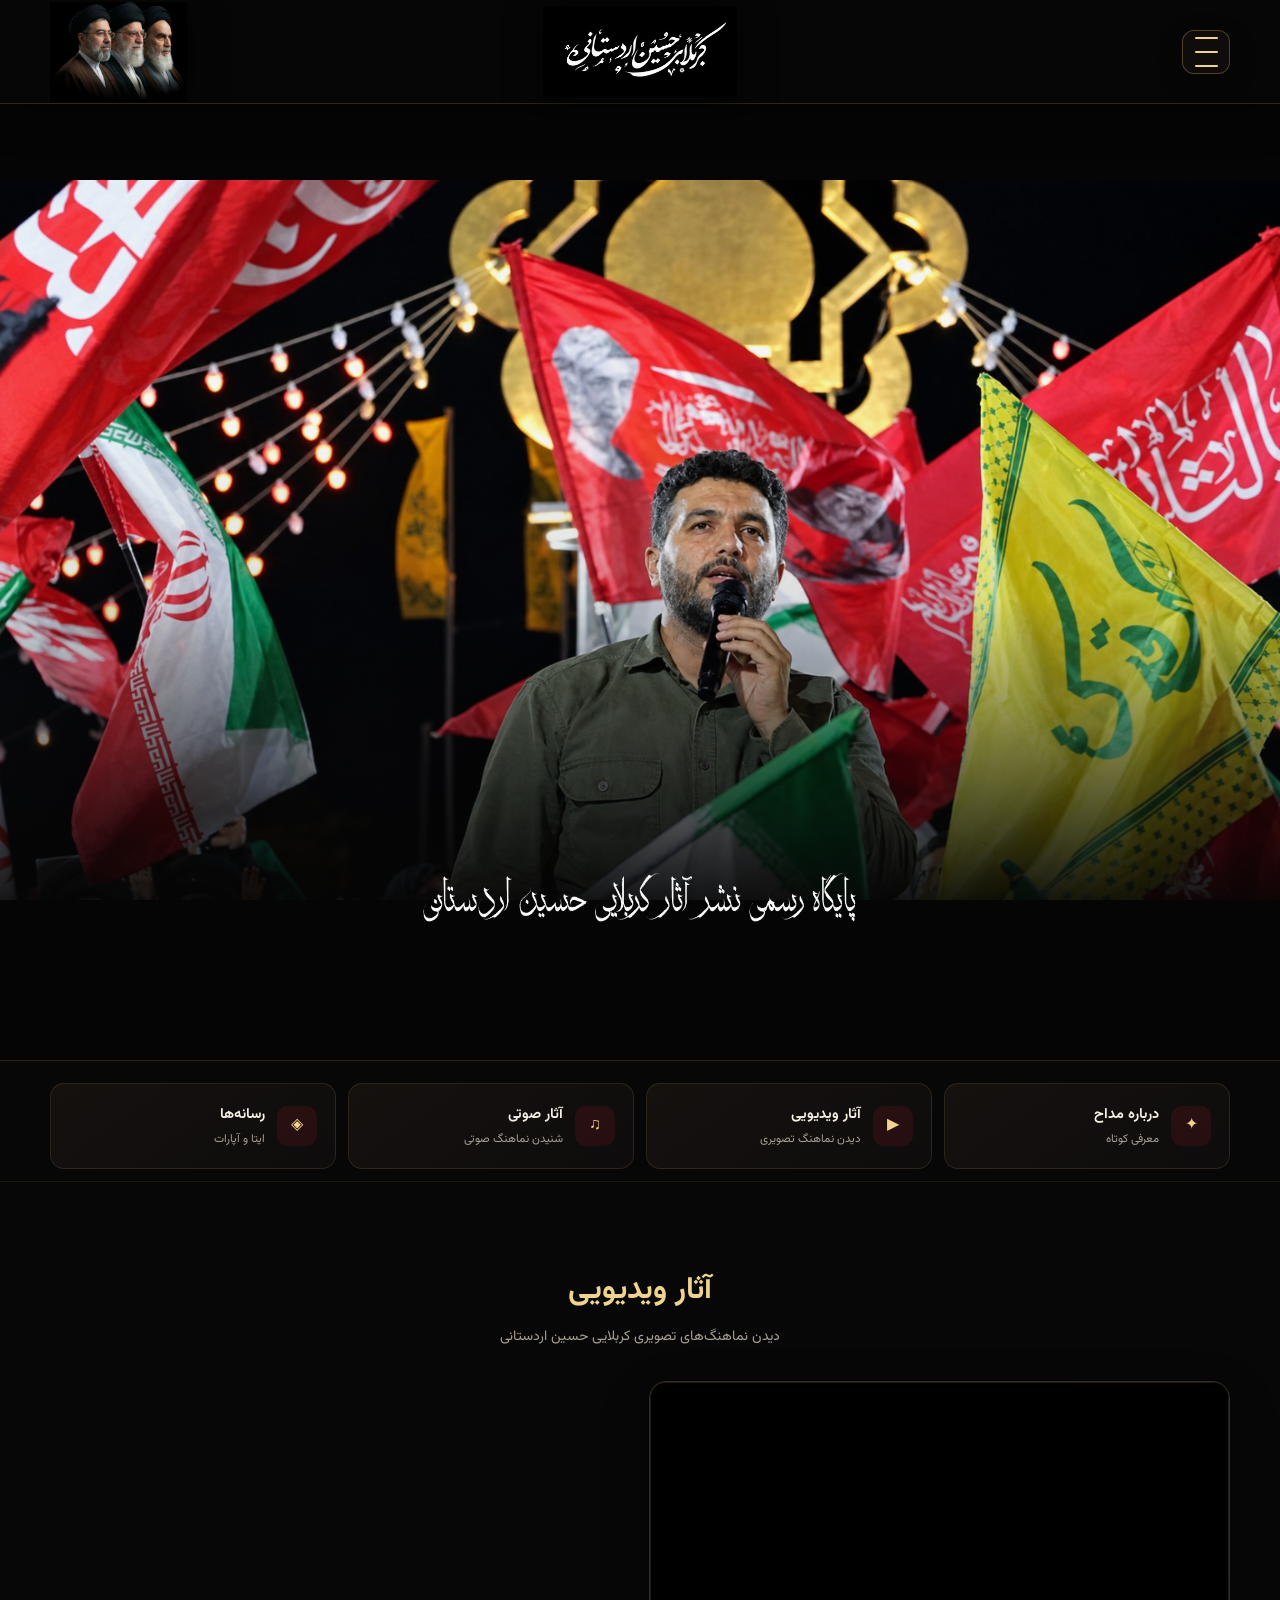
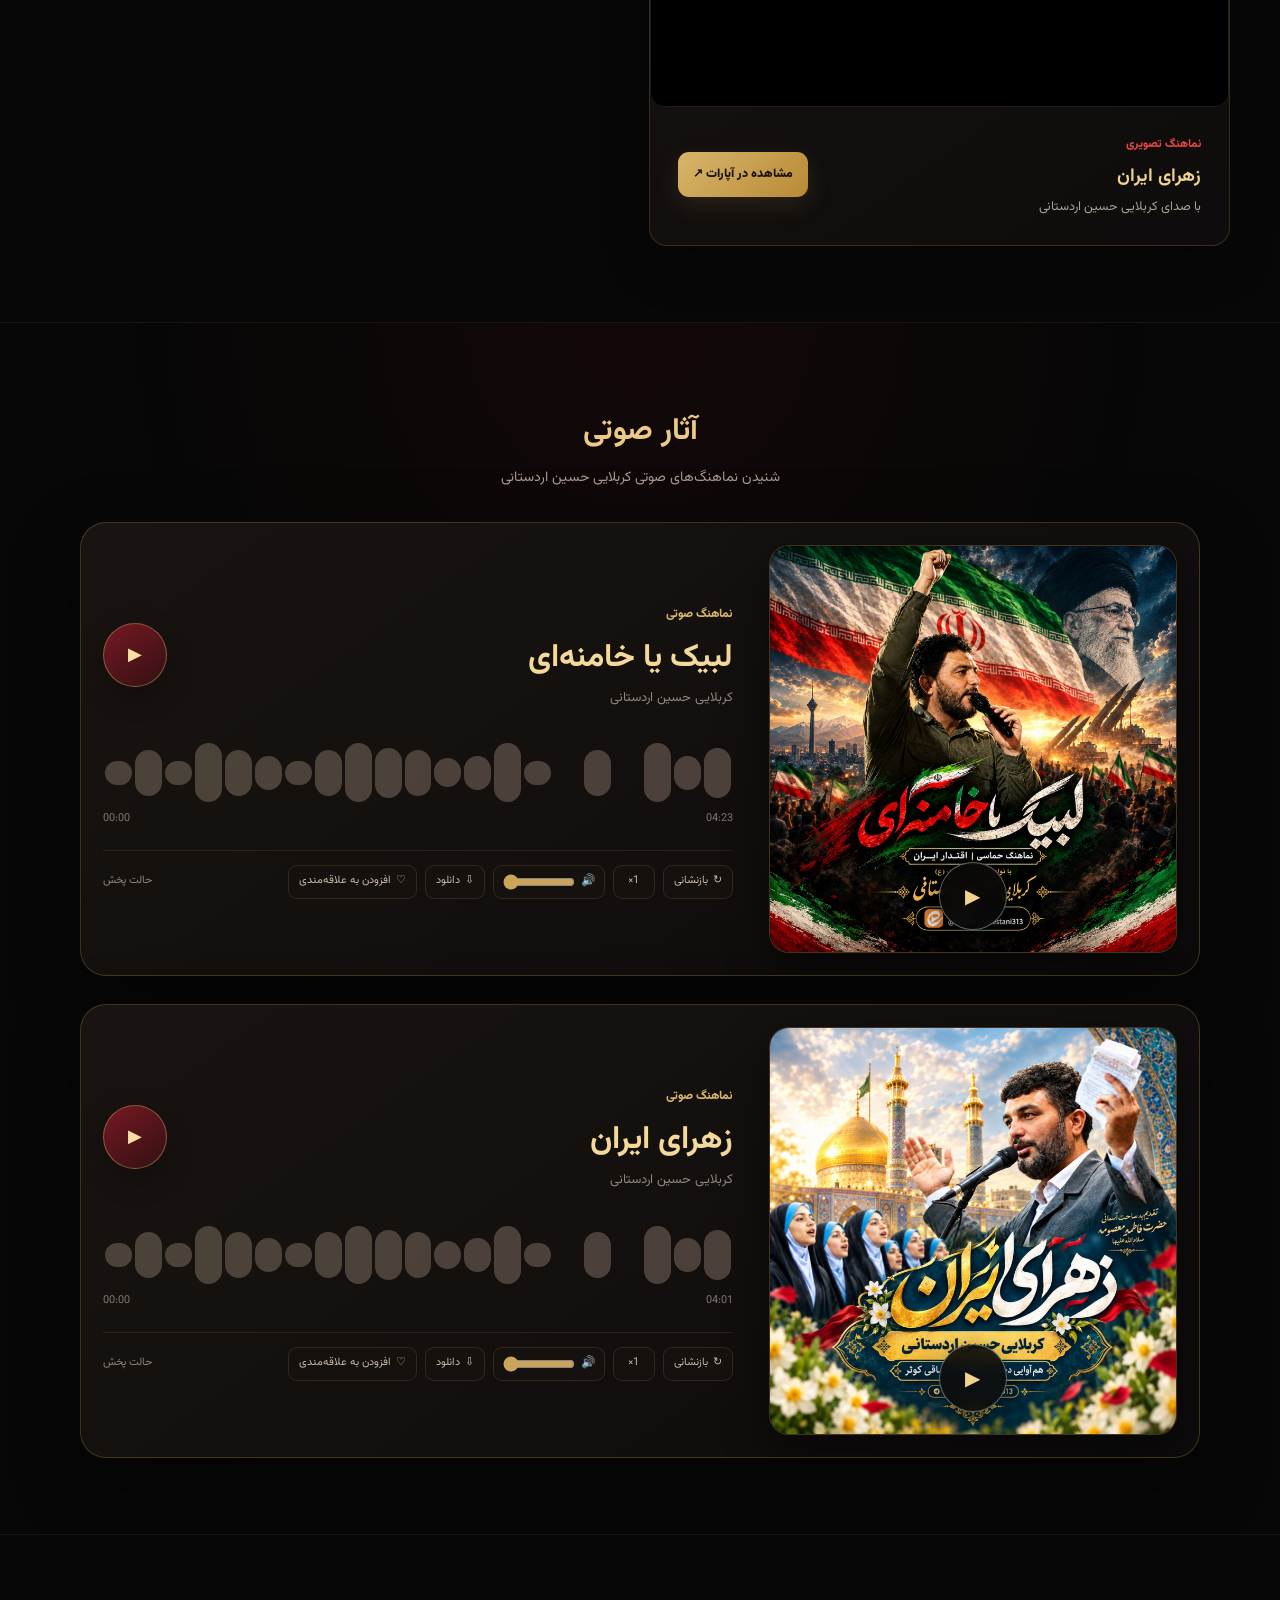
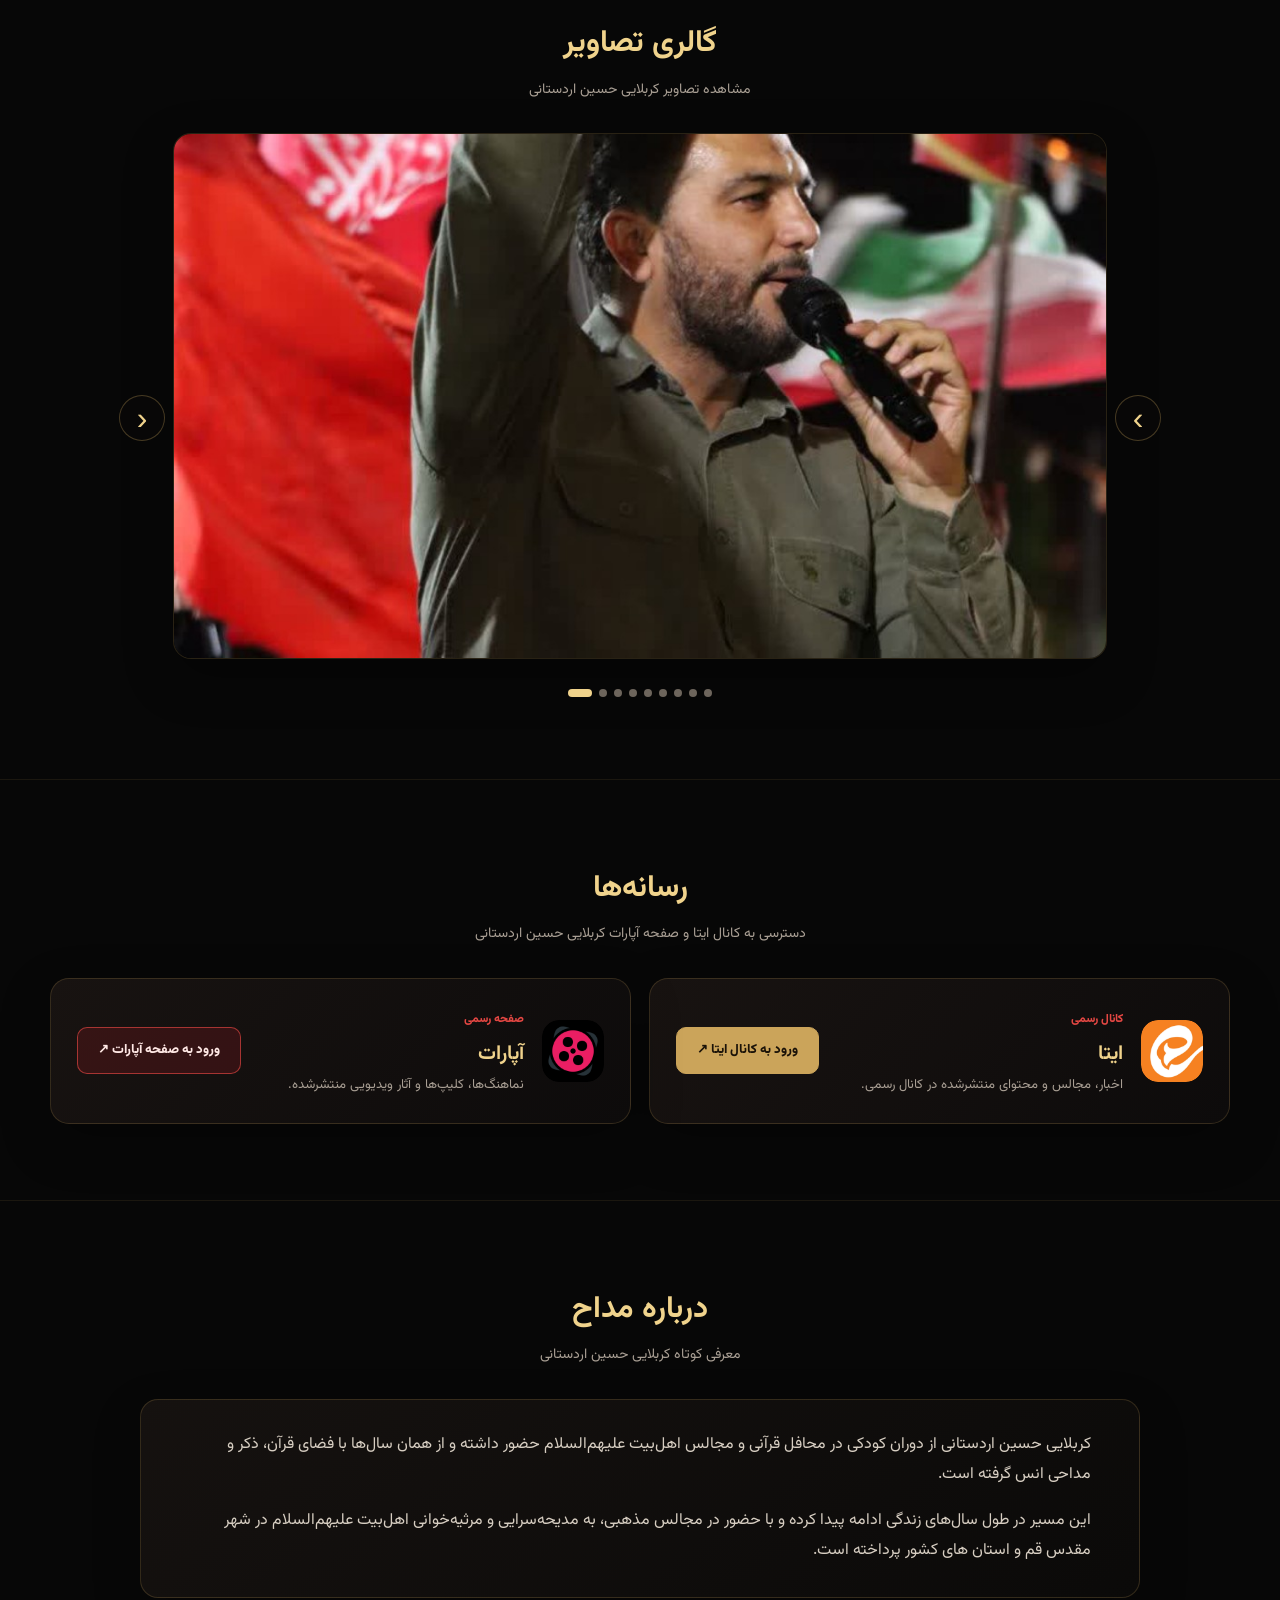
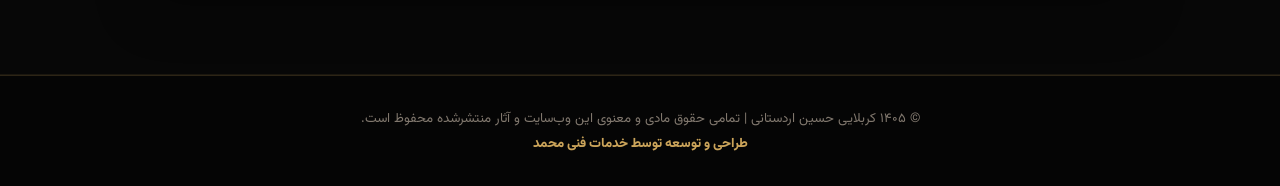
==== commit e915fc6a: "Add files via upload" ====
--- a/index.html
+++ b/index.html
@@ -74,7 +74,7 @@
     <div class="section-head"><h2>آثار ویدیویی</h2><p>دیدن نماهنگ‌های تصویری کربلایی حسین اردستانی</p></div>
     <div class="video-grid">
       <article class="video-card">
-        <div class="video-frame"><iframe src="https://www.aparat.com/video/video/embed/videohash/pis9741/vt/frame" title="نماهنگ زهرای ایران - کربلایی حسین اردستانی" allow="autoplay; fullscreen" allowfullscreen loading="lazy" referrerpolicy="strict-origin-when-cross-origin"></iframe></div>
+        <div class="video-frame"><iframe src="https://www.aparat.com/video/video/embed/videohash/pis9741/vt/frame?v=20260921" title="نماهنگ زهرای ایران - کربلایی حسین اردستانی" allow="autoplay; fullscreen" allowfullscreen loading="eager" referrerpolicy="strict-origin-when-cross-origin"></iframe></div>
         <div class="video-info"><div><span class="video-label">نماهنگ تصویری</span><h3>زهرای ایران</h3><p>با صدای کربلایی حسین اردستانی</p></div><a class="video-link" href="https://www.aparat.com/v/pis9741" target="_blank" rel="noopener noreferrer">مشاهده در آپارات ↗</a></div>
       </article>
       <!-- برای آثار بعدی، همین ساختار video-card تکرار می‌شود. -->
@@ -151,7 +151,7 @@
   </div>
 </section>
 </main>
-<footer><div class="wrap"><p><a href="https://pcmohqm-coder.github.io/pcmohqm" target="_blank" rel="noopener noreferrer">طراحی توسط خدمات فنی محمد</a></p></div></footer>
+<footer><div class="wrap"><p class="copyright-line">© ۱۴۰۵ کربلایی حسین اردستانی | تمامی حقوق مادی و معنوی این وب‌سایت و آثار منتشرشده محفوظ است.</p><p><a href="https://pcmohqm-coder.github.io/pcmohqm" target="_blank" rel="noopener noreferrer">طراحی و توسعه توسط خدمات فنی محمد</a></p></div></footer>
 <script src="assets/app.js" defer></script>
 </body>
 </html>
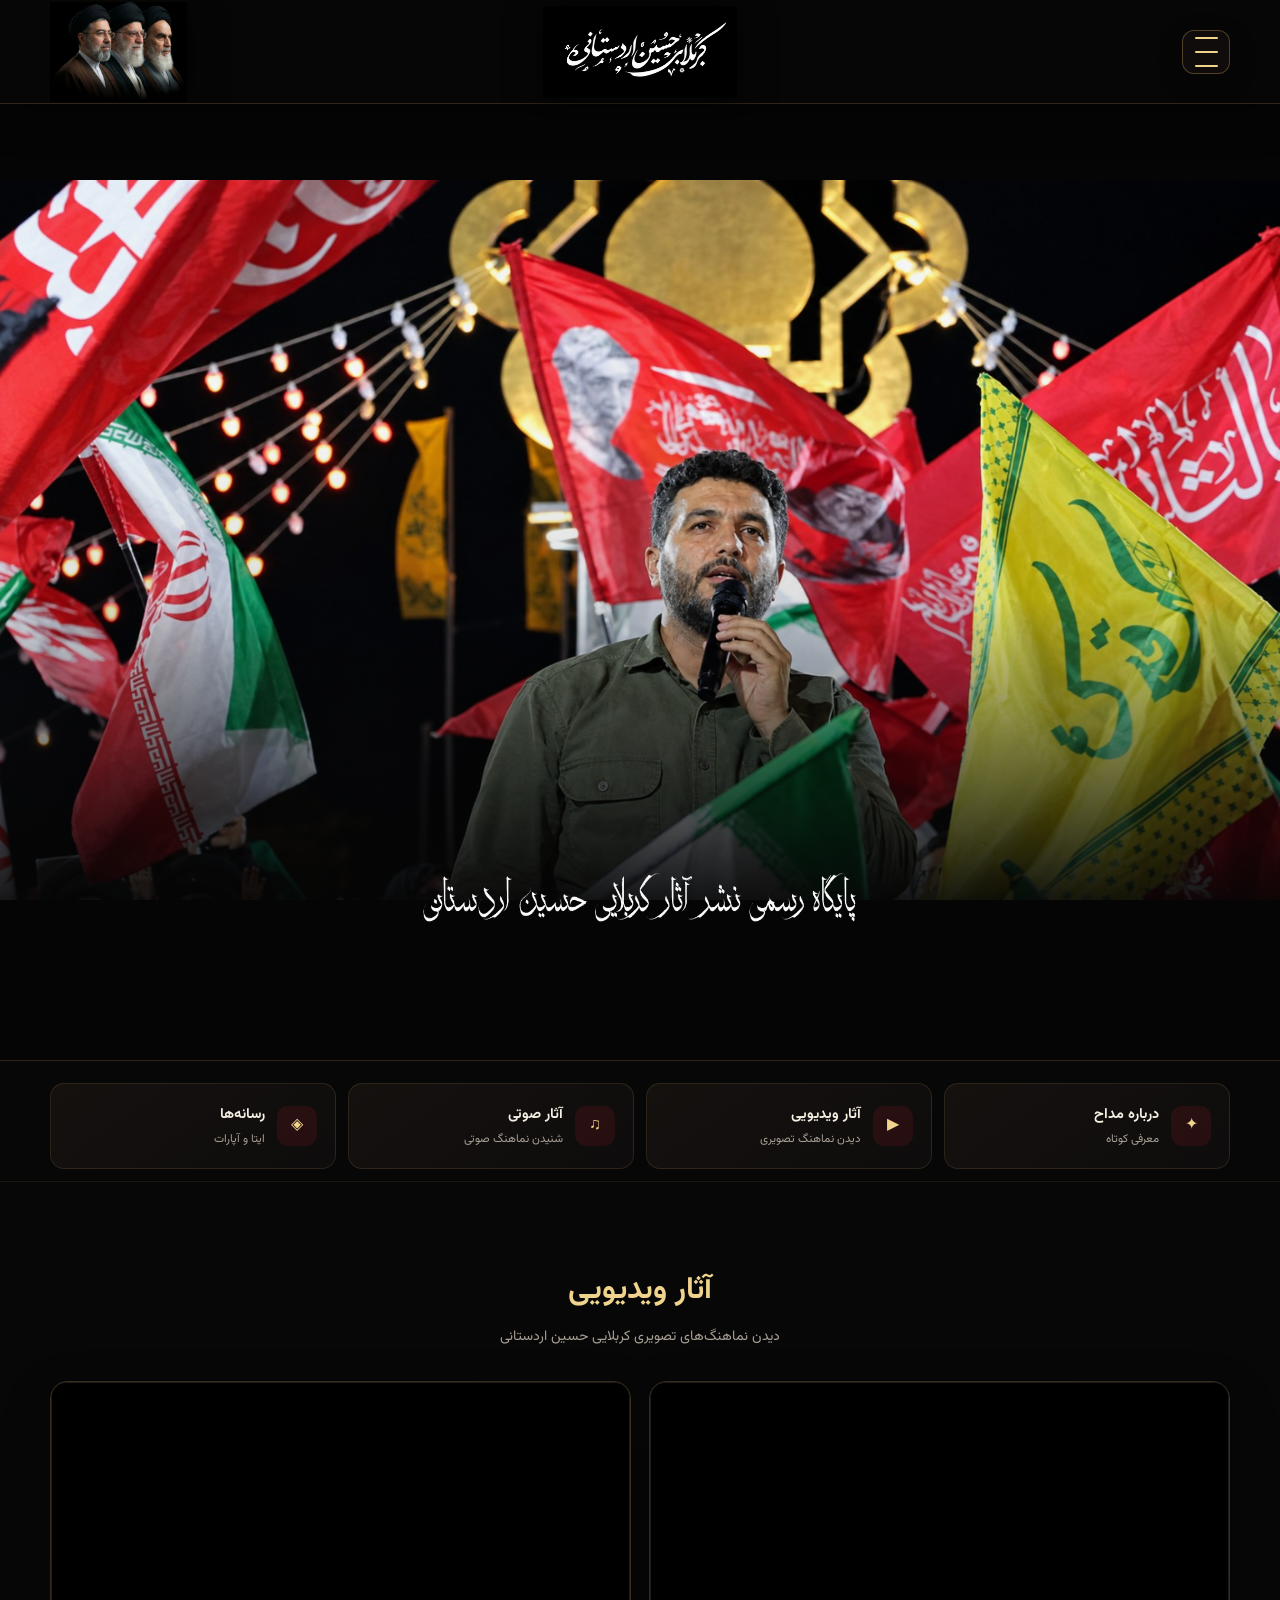
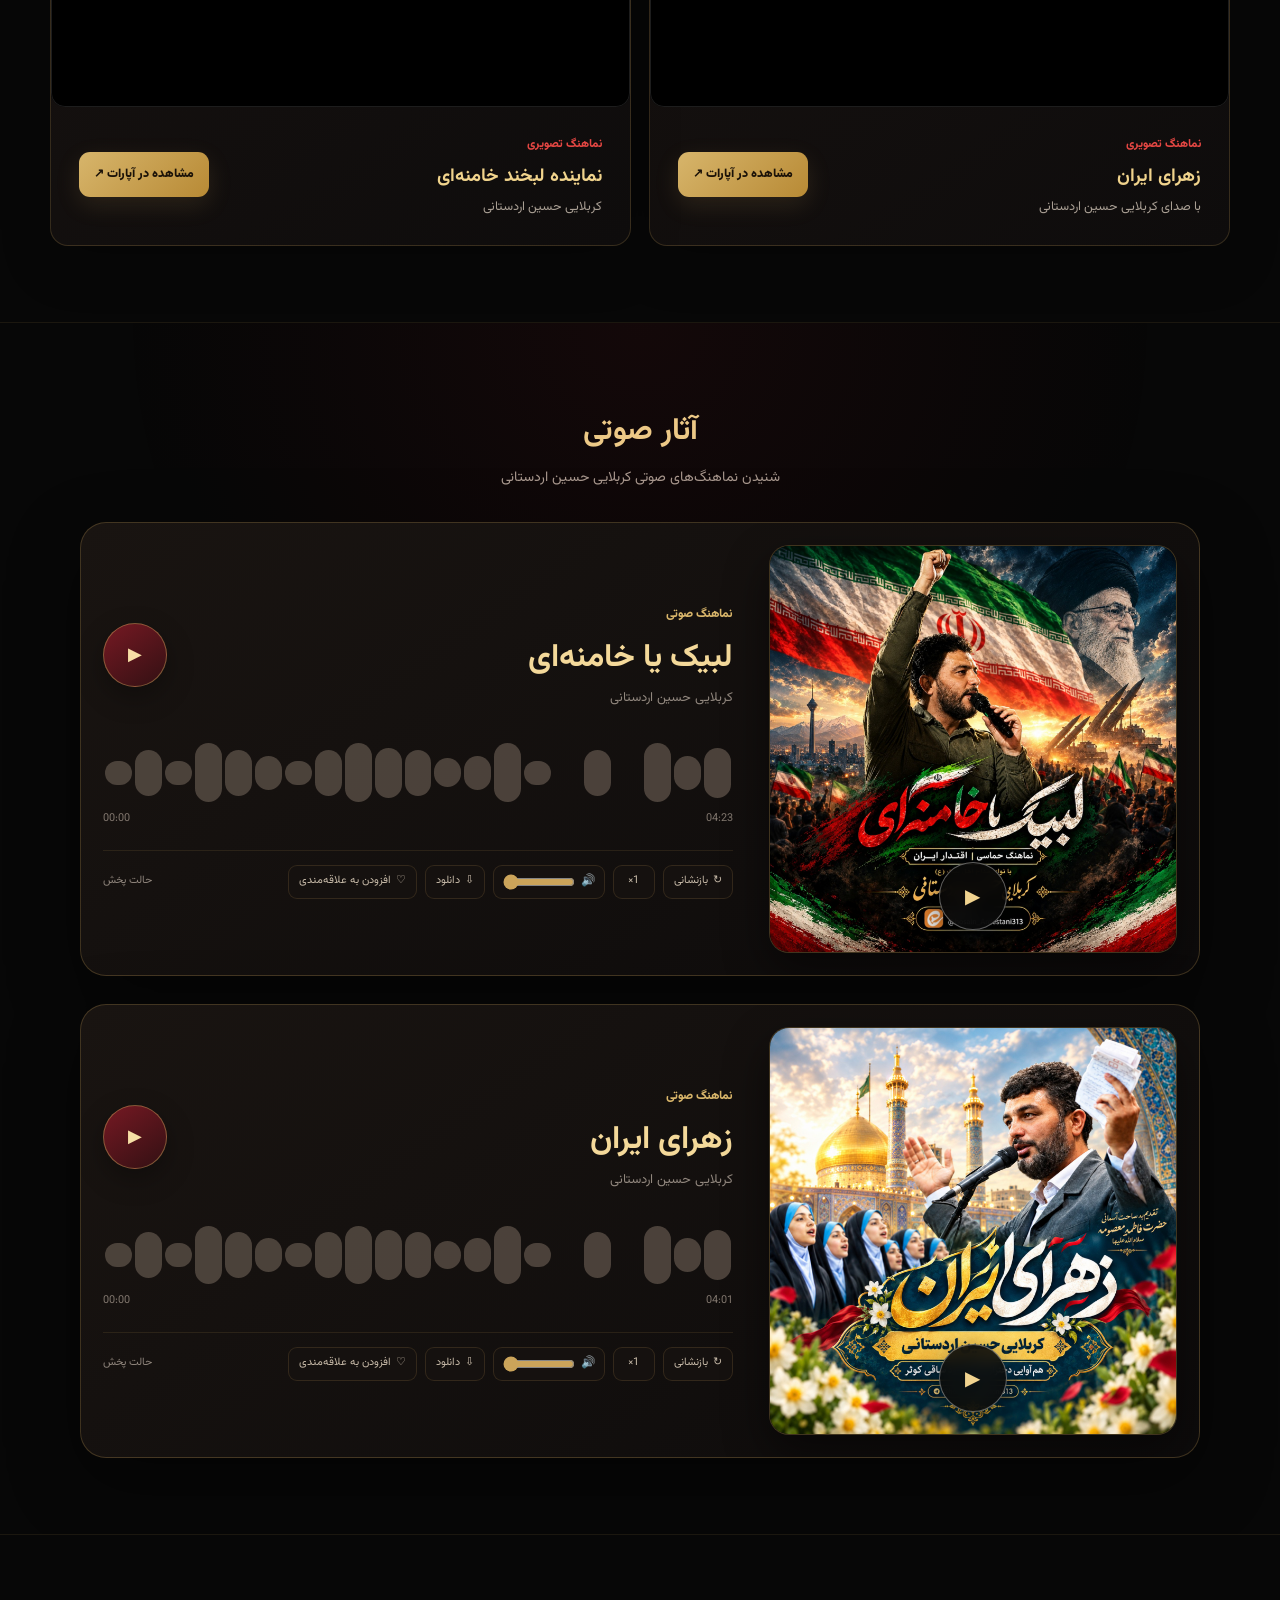
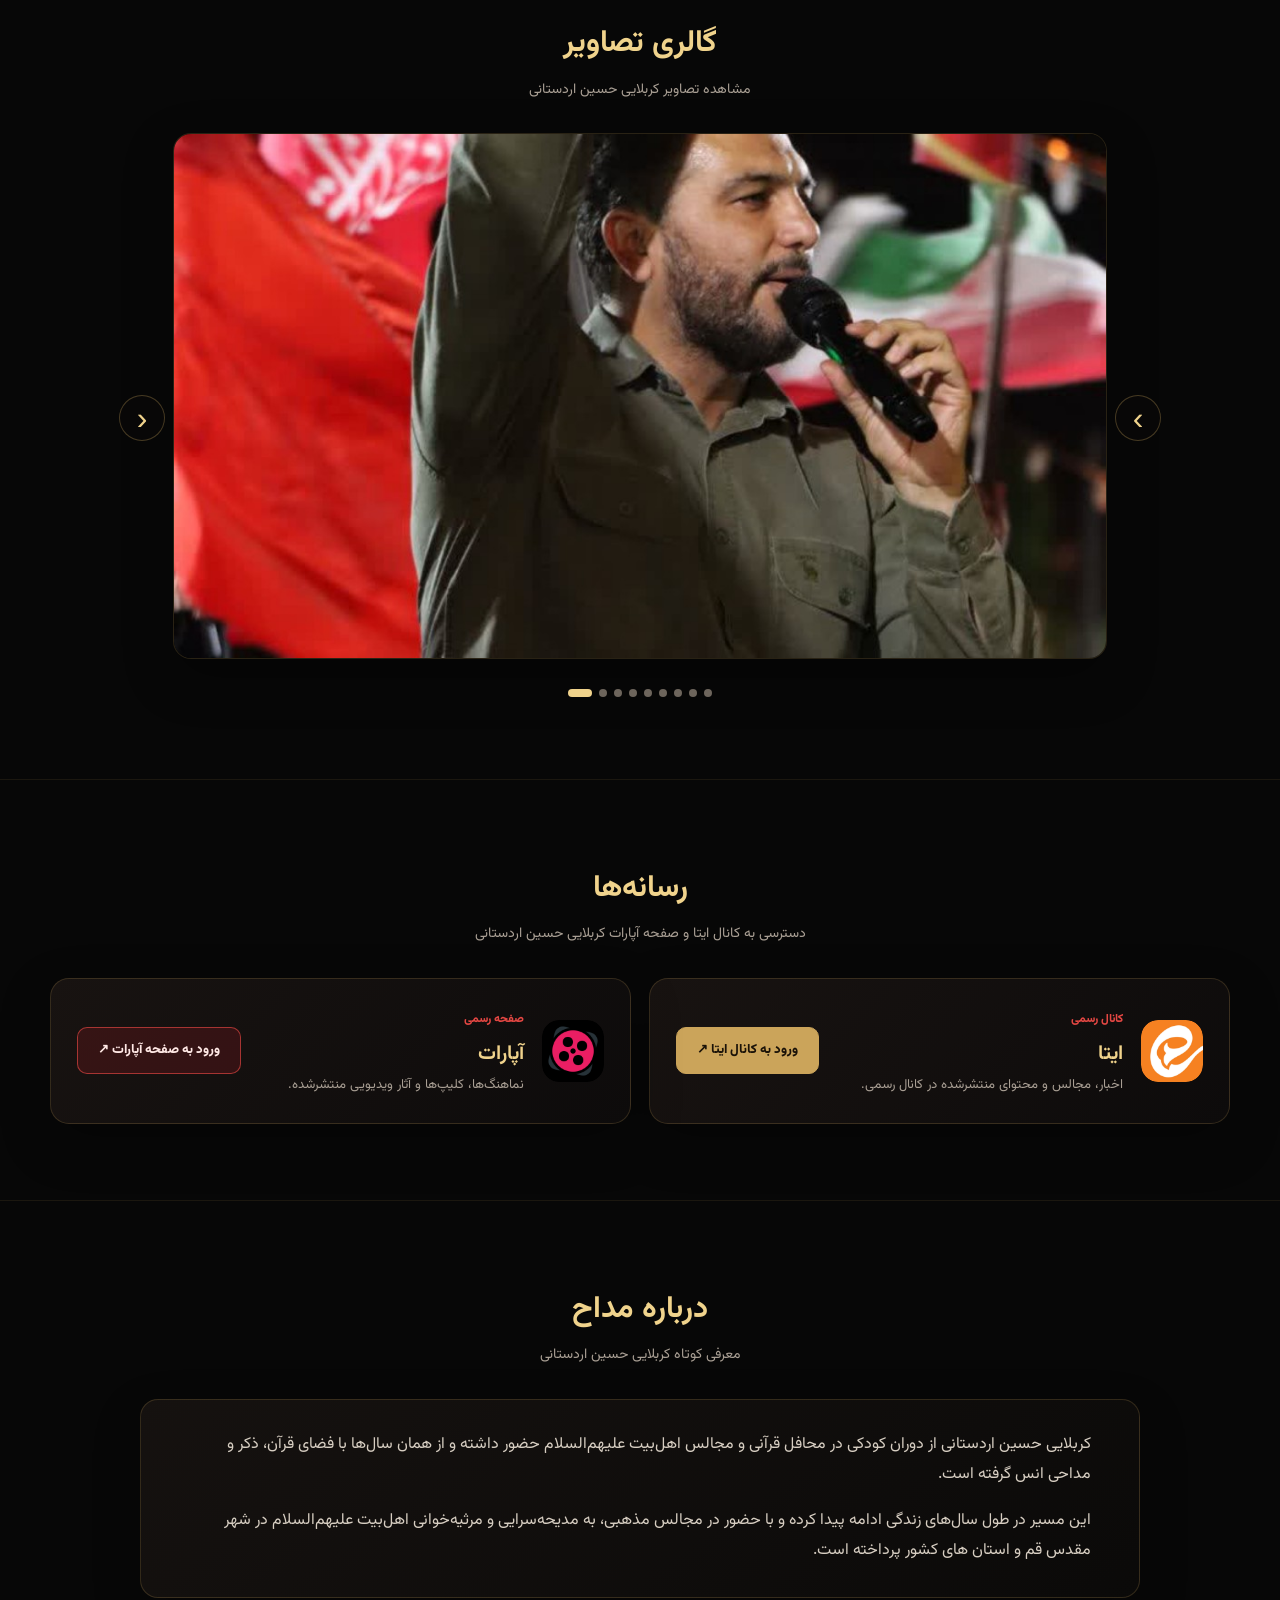
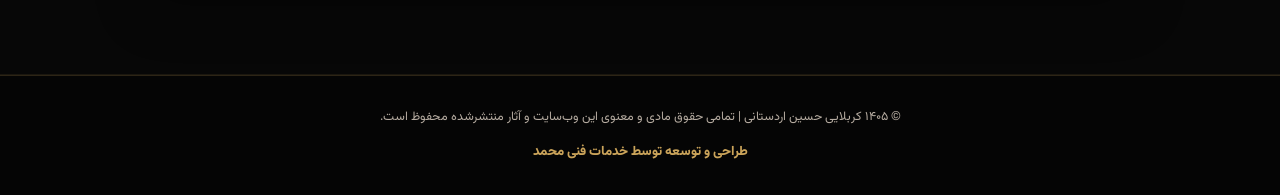
==== commit f2904cdc: "Add files via upload" ====
--- a/index.html
+++ b/index.html
@@ -77,6 +77,10 @@
         <div class="video-frame"><iframe src="https://www.aparat.com/video/video/embed/videohash/pis9741/vt/frame?v=20260921" title="نماهنگ زهرای ایران - کربلایی حسین اردستانی" allow="autoplay; fullscreen" allowfullscreen loading="eager" referrerpolicy="strict-origin-when-cross-origin"></iframe></div>
         <div class="video-info"><div><span class="video-label">نماهنگ تصویری</span><h3>زهرای ایران</h3><p>با صدای کربلایی حسین اردستانی</p></div><a class="video-link" href="https://www.aparat.com/v/pis9741" target="_blank" rel="noopener noreferrer">مشاهده در آپارات ↗</a></div>
       </article>
+      <article class="video-card">
+        <div class="video-frame"><iframe src="https://www.aparat.com/video/video/embed/videohash/mhtq09d/vt/frame?v=20260921" title="نماینده لبخند خامنه‌ای - کربلایی حسین اردستانی" allow="autoplay; fullscreen" allowfullscreen loading="eager" referrerpolicy="strict-origin-when-cross-origin"></iframe></div>
+        <div class="video-info"><div><span class="video-label">نماهنگ تصویری</span><h3>نماینده لبخند خامنه‌ای</h3><p>کربلایی حسین اردستانی</p></div><a class="video-link" href="https://www.aparat.com/v/mhtq09d" target="_blank" rel="noopener noreferrer">مشاهده در آپارات ↗</a></div>
+      </article>
       <!-- برای آثار بعدی، همین ساختار video-card تکرار می‌شود. -->
     </div>
   </div>
--- a/assets/style.css
+++ b/assets/style.css
@@ -112,3 +112,7 @@
 .speed-pro{min-width:42px}.volume-pro{display:inline-flex;align-items:center;gap:6px;min-height:34px;padding:5px 9px;border:1px solid rgba(203,164,90,.16);border-radius:9px;background:#15110f;color:#c8bba9;font-size:.72rem}.volume-pro input{width:72px;accent-color:#cba45a}.mode-pro{margin-right:auto;color:#8f857c;font-size:.68rem}
 .favorite-pro.is-favorite{color:#f0d38c!important;border-color:rgba(203,164,90,.45)!important}
 @media(max-width:760px){.audio-card-pro{grid-template-columns:1fr;gap:18px;padding:14px;border-radius:22px}.audio-cover-pro{width:100%;min-height:0;aspect-ratio:1/1;border-radius:17px}.audio-player-pro{padding:2px 2px 5px}.main-play-pro{width:54px;height:54px;flex-basis:54px}.wave-pro{height:54px;margin-top:22px}.player-tools-pro{gap:7px}.player-tools-pro span{display:none}.mode-pro{margin-right:0}.volume-pro input{width:62px}}
+
+/* Copyright line */
+footer .copyright-line{margin:0 0 10px;color:#b6aca1;font-size:.78rem;line-height:1.9}
+@media(max-width:560px){footer .copyright-line{font-size:.68rem;line-height:1.8}}
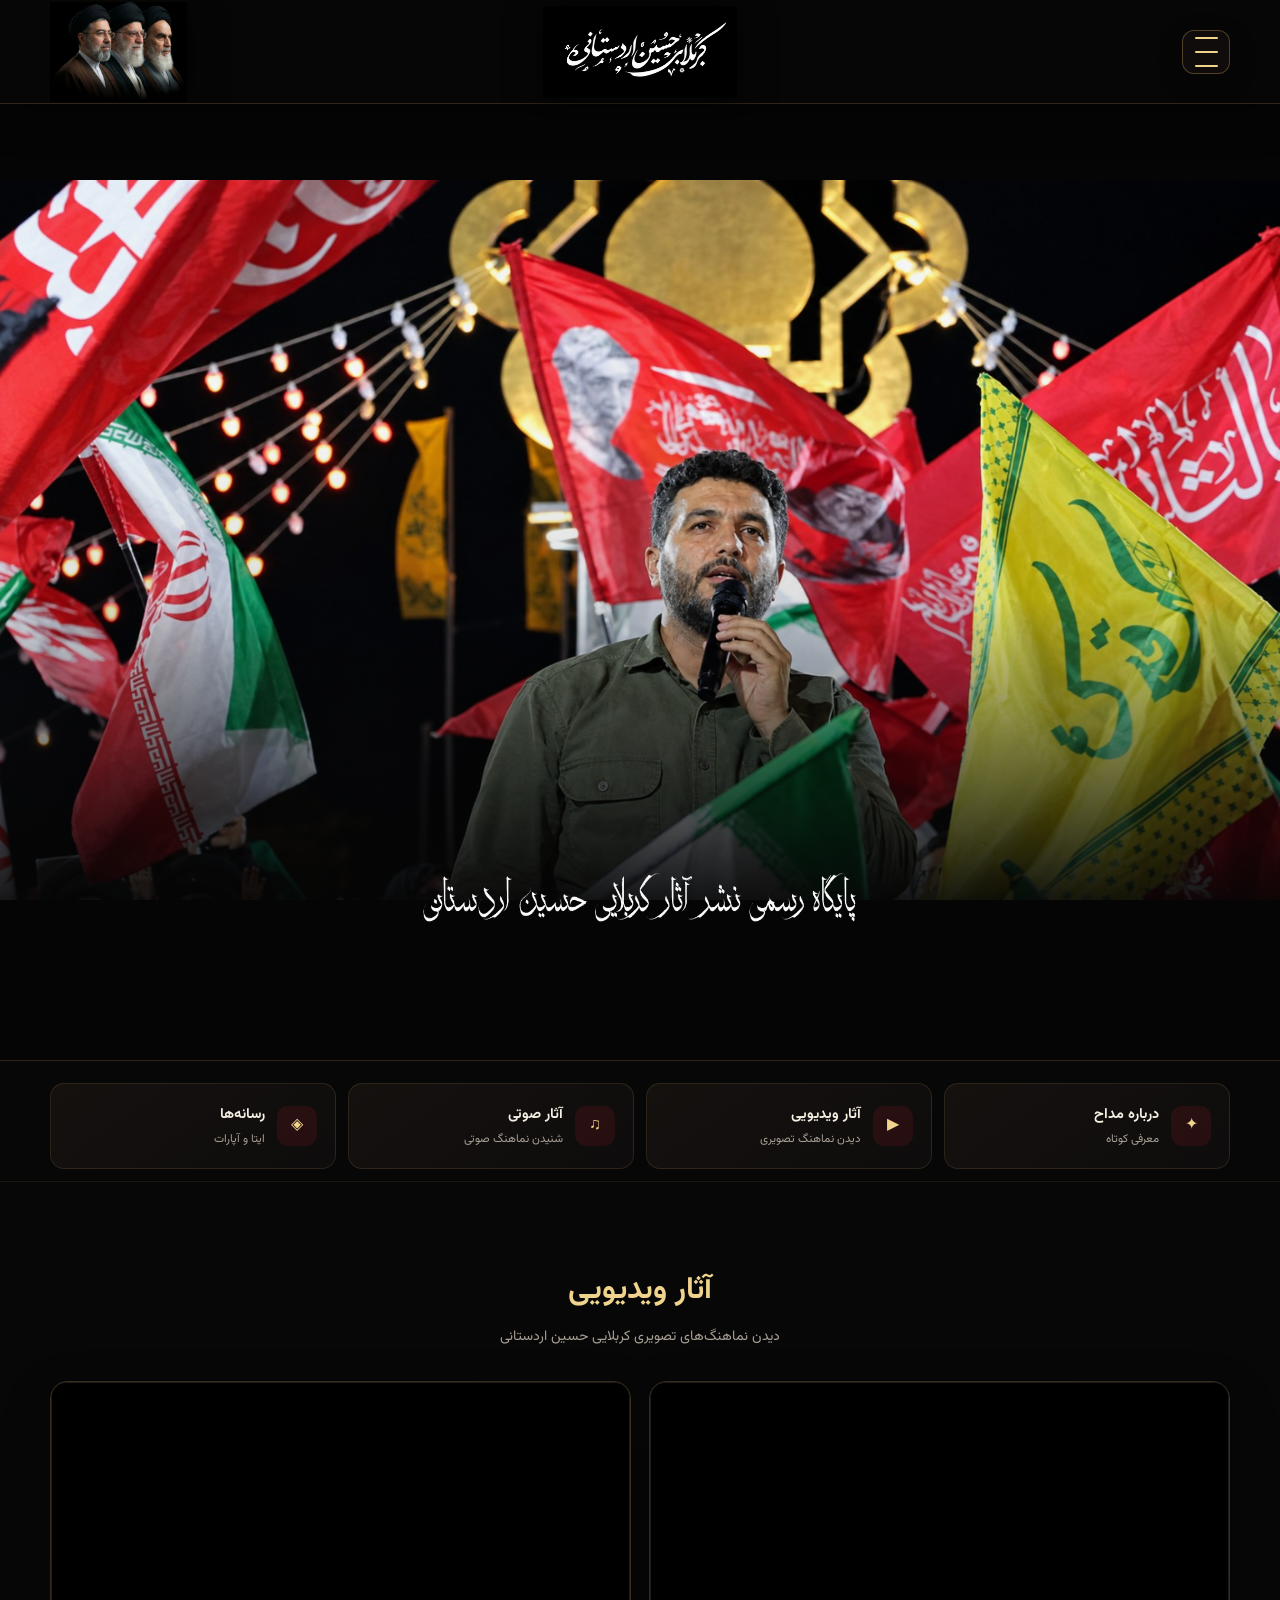
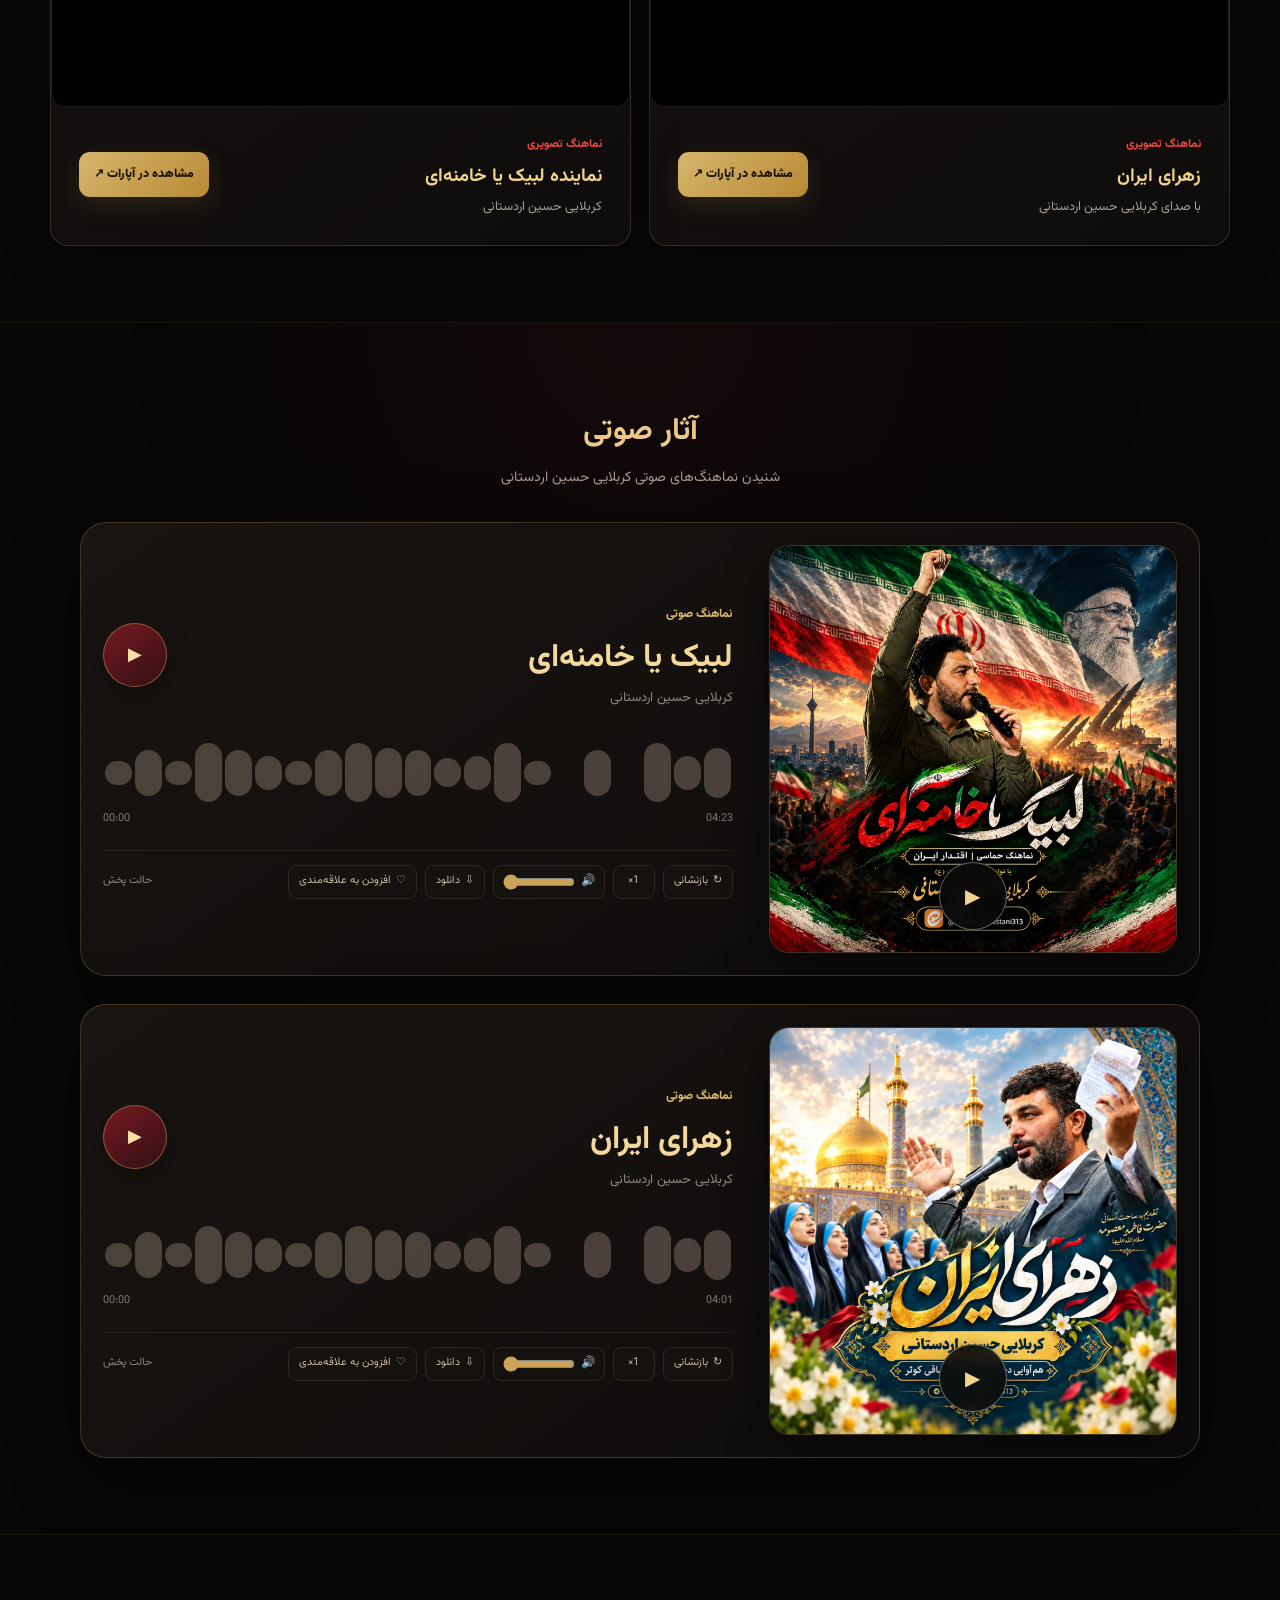
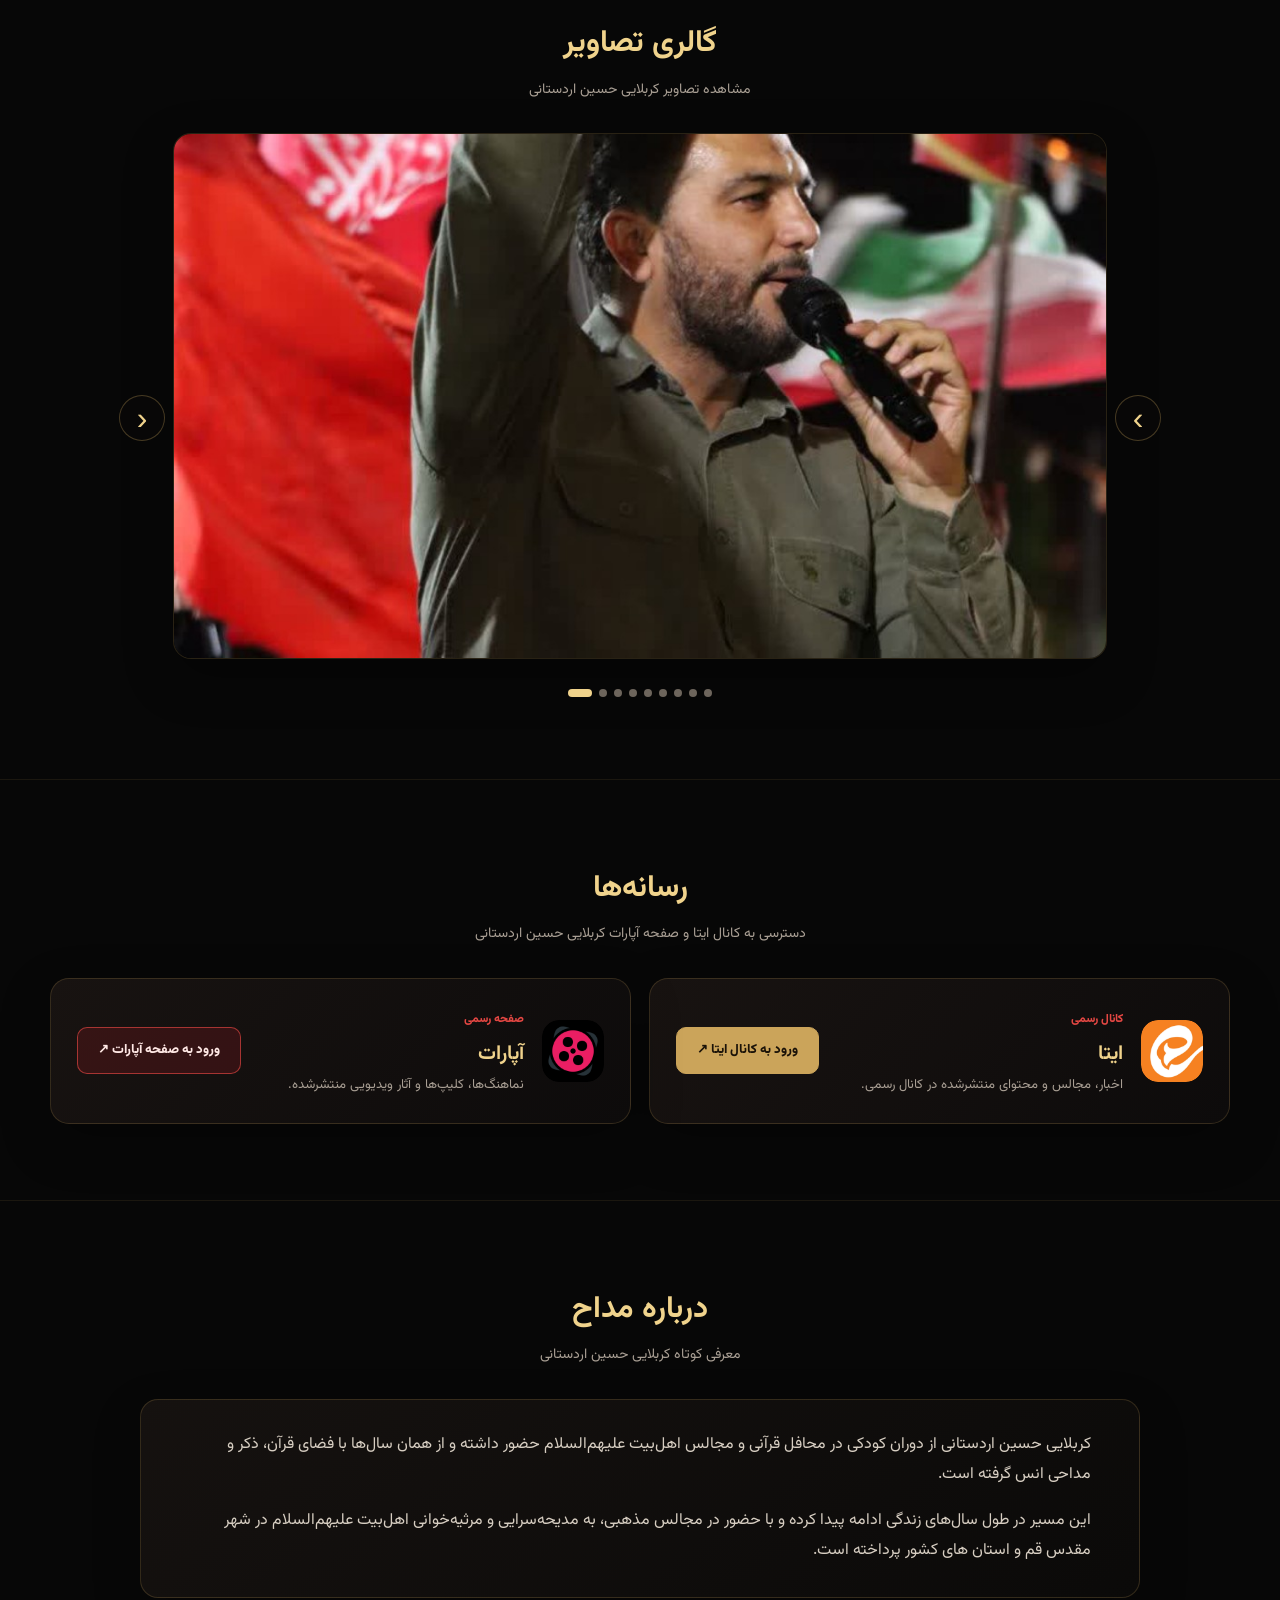
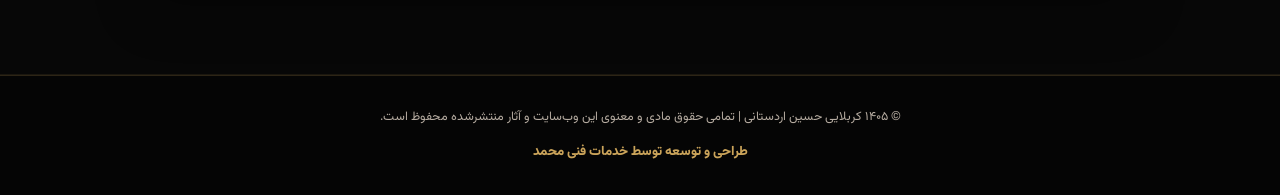
==== commit 0a29cbf8: "Add files via upload" ====
--- a/index.html
+++ b/index.html
@@ -78,8 +78,8 @@
         <div class="video-info"><div><span class="video-label">نماهنگ تصویری</span><h3>زهرای ایران</h3><p>با صدای کربلایی حسین اردستانی</p></div><a class="video-link" href="https://www.aparat.com/v/pis9741" target="_blank" rel="noopener noreferrer">مشاهده در آپارات ↗</a></div>
       </article>
       <article class="video-card">
-        <div class="video-frame"><iframe src="https://www.aparat.com/video/video/embed/videohash/mhtq09d/vt/frame?v=20260921" title="نماینده لبخند خامنه‌ای - کربلایی حسین اردستانی" allow="autoplay; fullscreen" allowfullscreen loading="eager" referrerpolicy="strict-origin-when-cross-origin"></iframe></div>
-        <div class="video-info"><div><span class="video-label">نماهنگ تصویری</span><h3>نماینده لبخند خامنه‌ای</h3><p>کربلایی حسین اردستانی</p></div><a class="video-link" href="https://www.aparat.com/v/mhtq09d" target="_blank" rel="noopener noreferrer">مشاهده در آپارات ↗</a></div>
+        <div class="video-frame"><iframe src="https://www.aparat.com/video/video/embed/videohash/mhtq09d/vt/frame?v=20260921" title="نماینده لبیک یا خامنه‌ای - کربلایی حسین اردستانی" allow="autoplay; fullscreen" allowfullscreen loading="eager" referrerpolicy="strict-origin-when-cross-origin"></iframe></div>
+        <div class="video-info"><div><span class="video-label">نماهنگ تصویری</span><h3>نماینده لبیک یا خامنه‌ای</h3><p>کربلایی حسین اردستانی</p></div><a class="video-link" href="https://www.aparat.com/v/mhtq09d" target="_blank" rel="noopener noreferrer">مشاهده در آپارات ↗</a></div>
       </article>
       <!-- برای آثار بعدی، همین ساختار video-card تکرار می‌شود. -->
     </div>
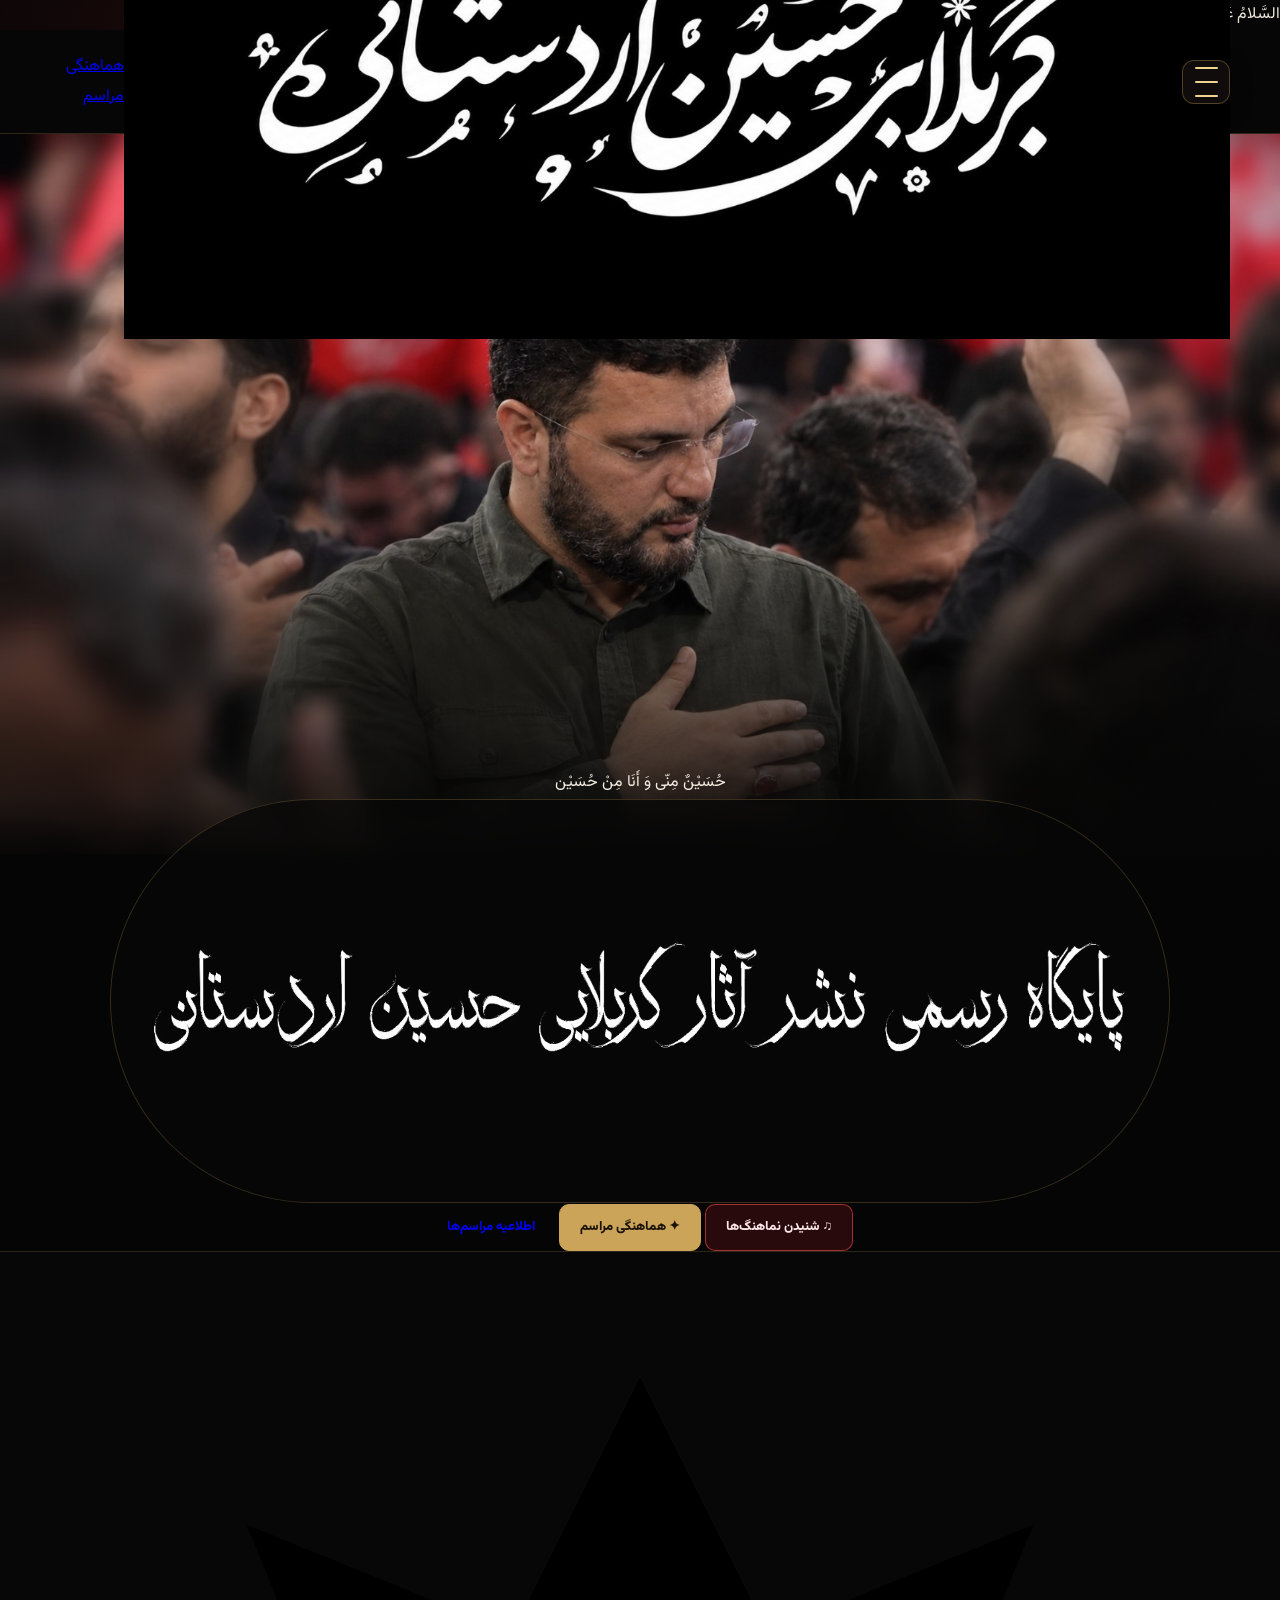
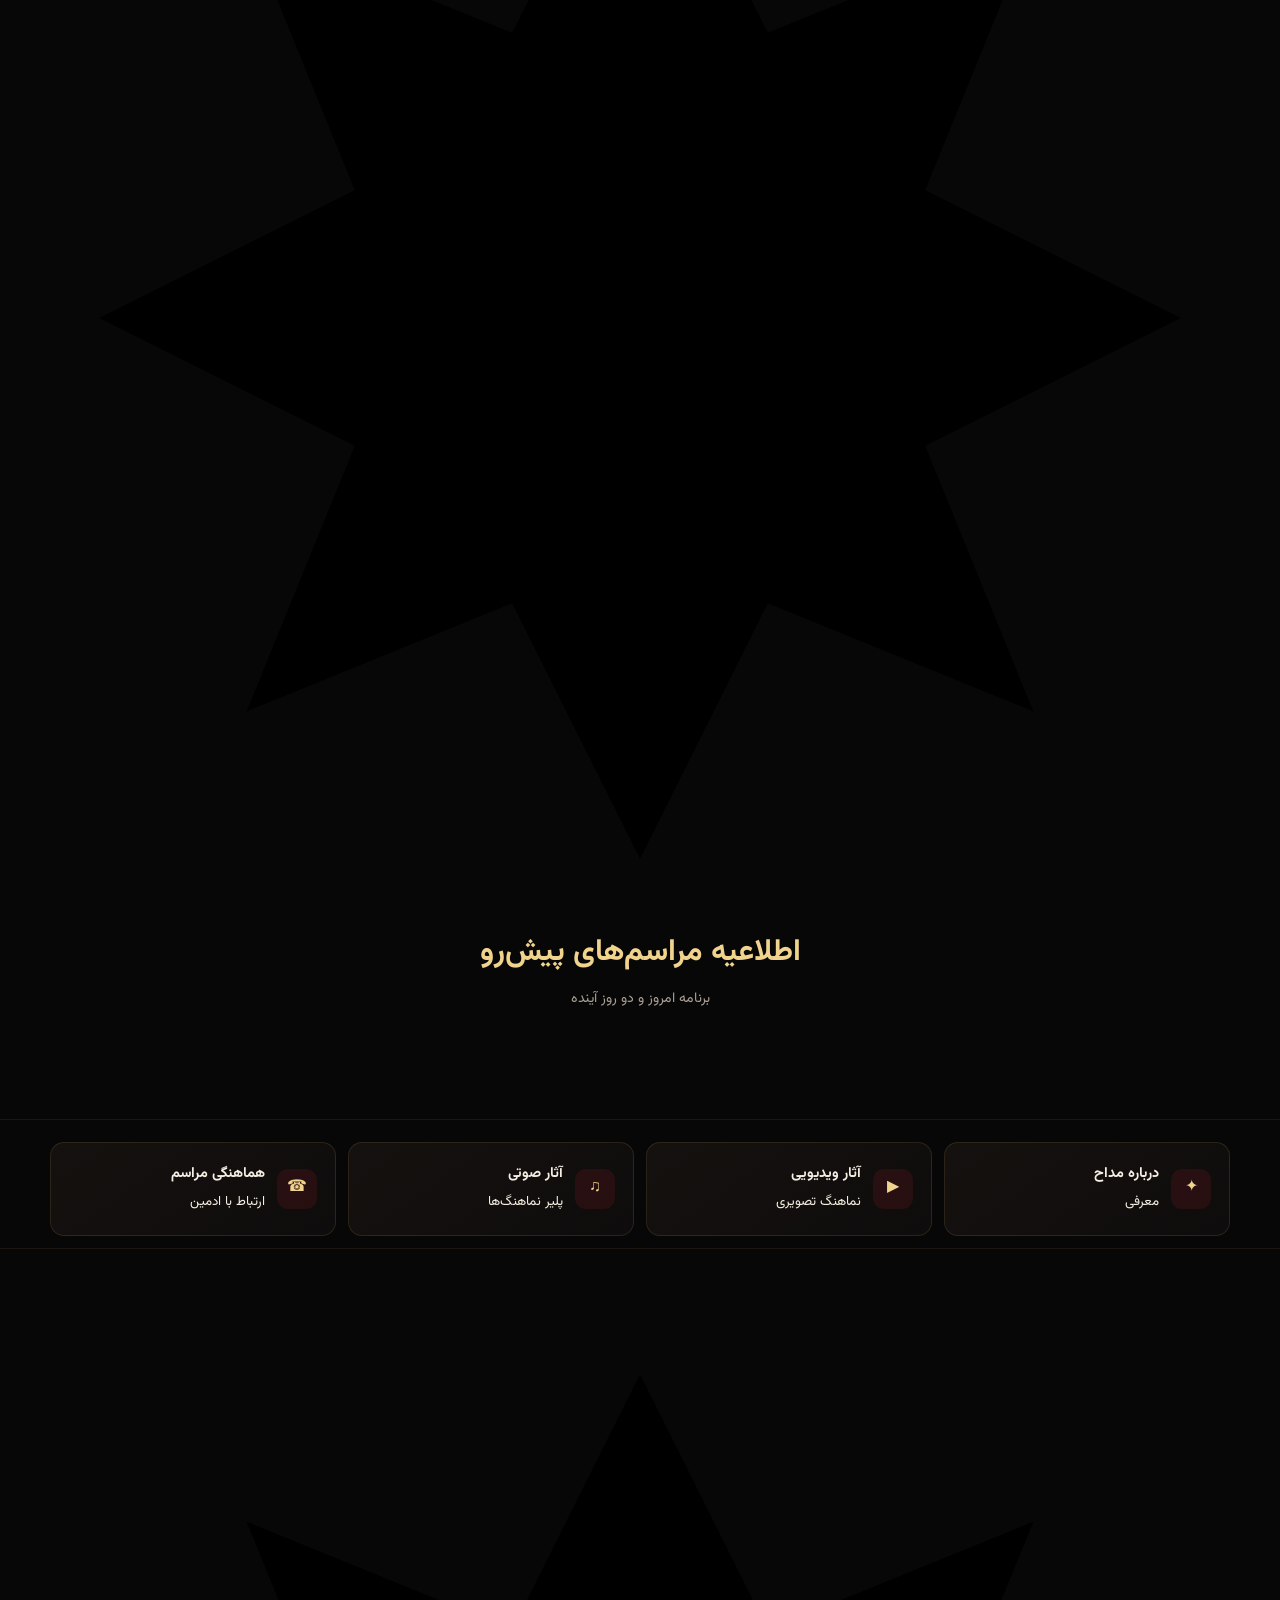
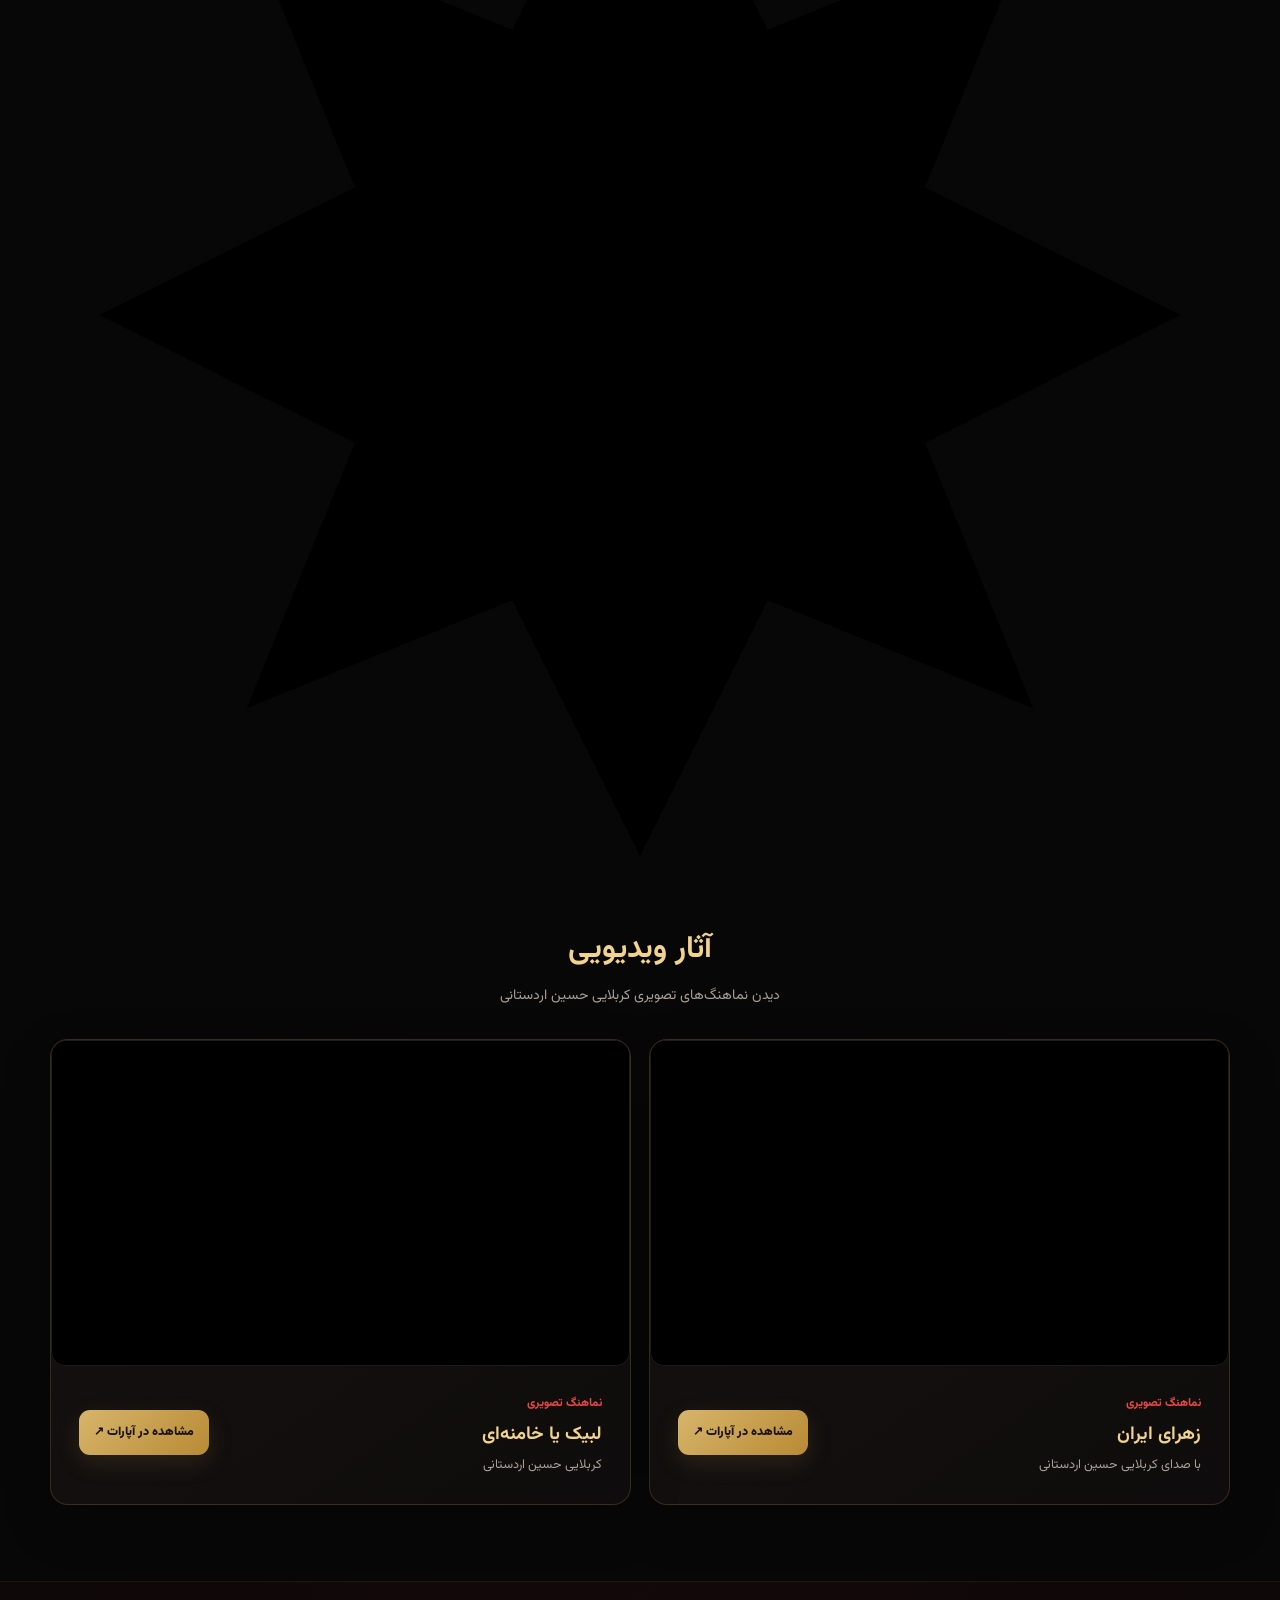
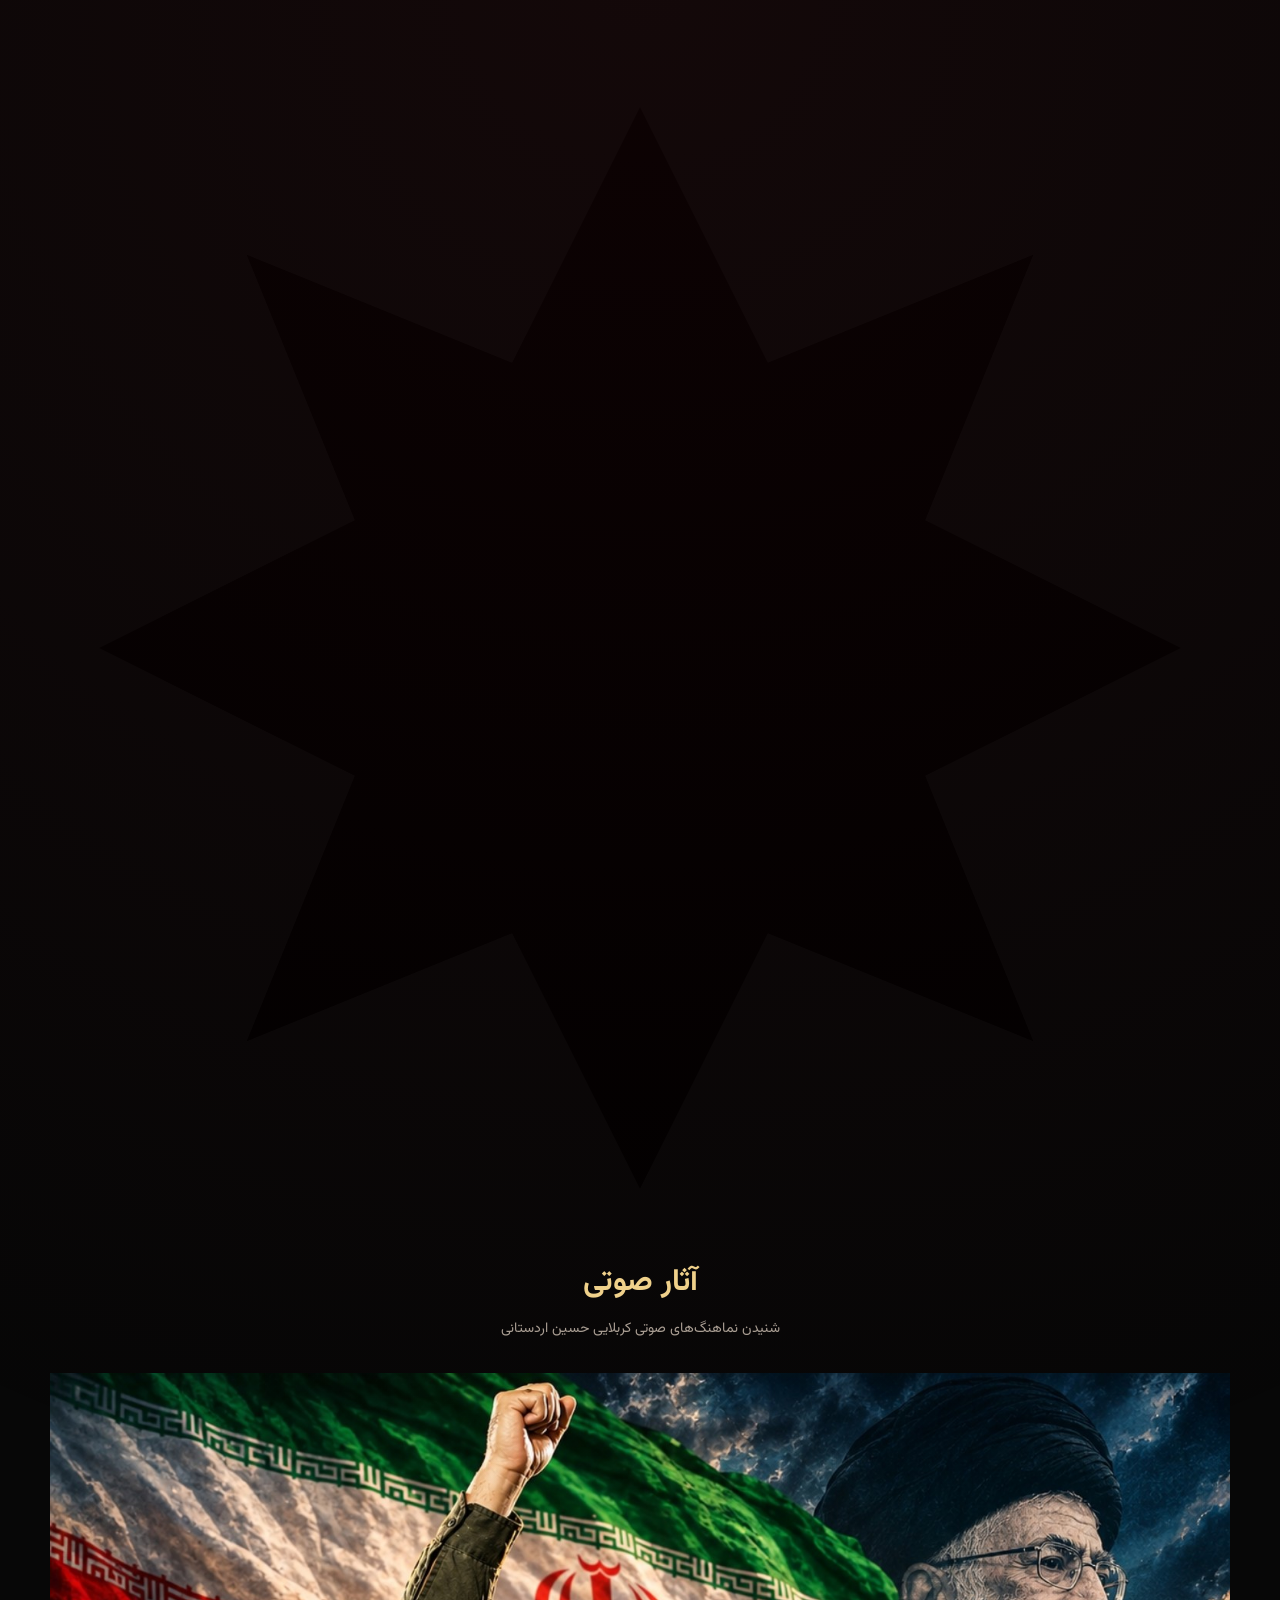
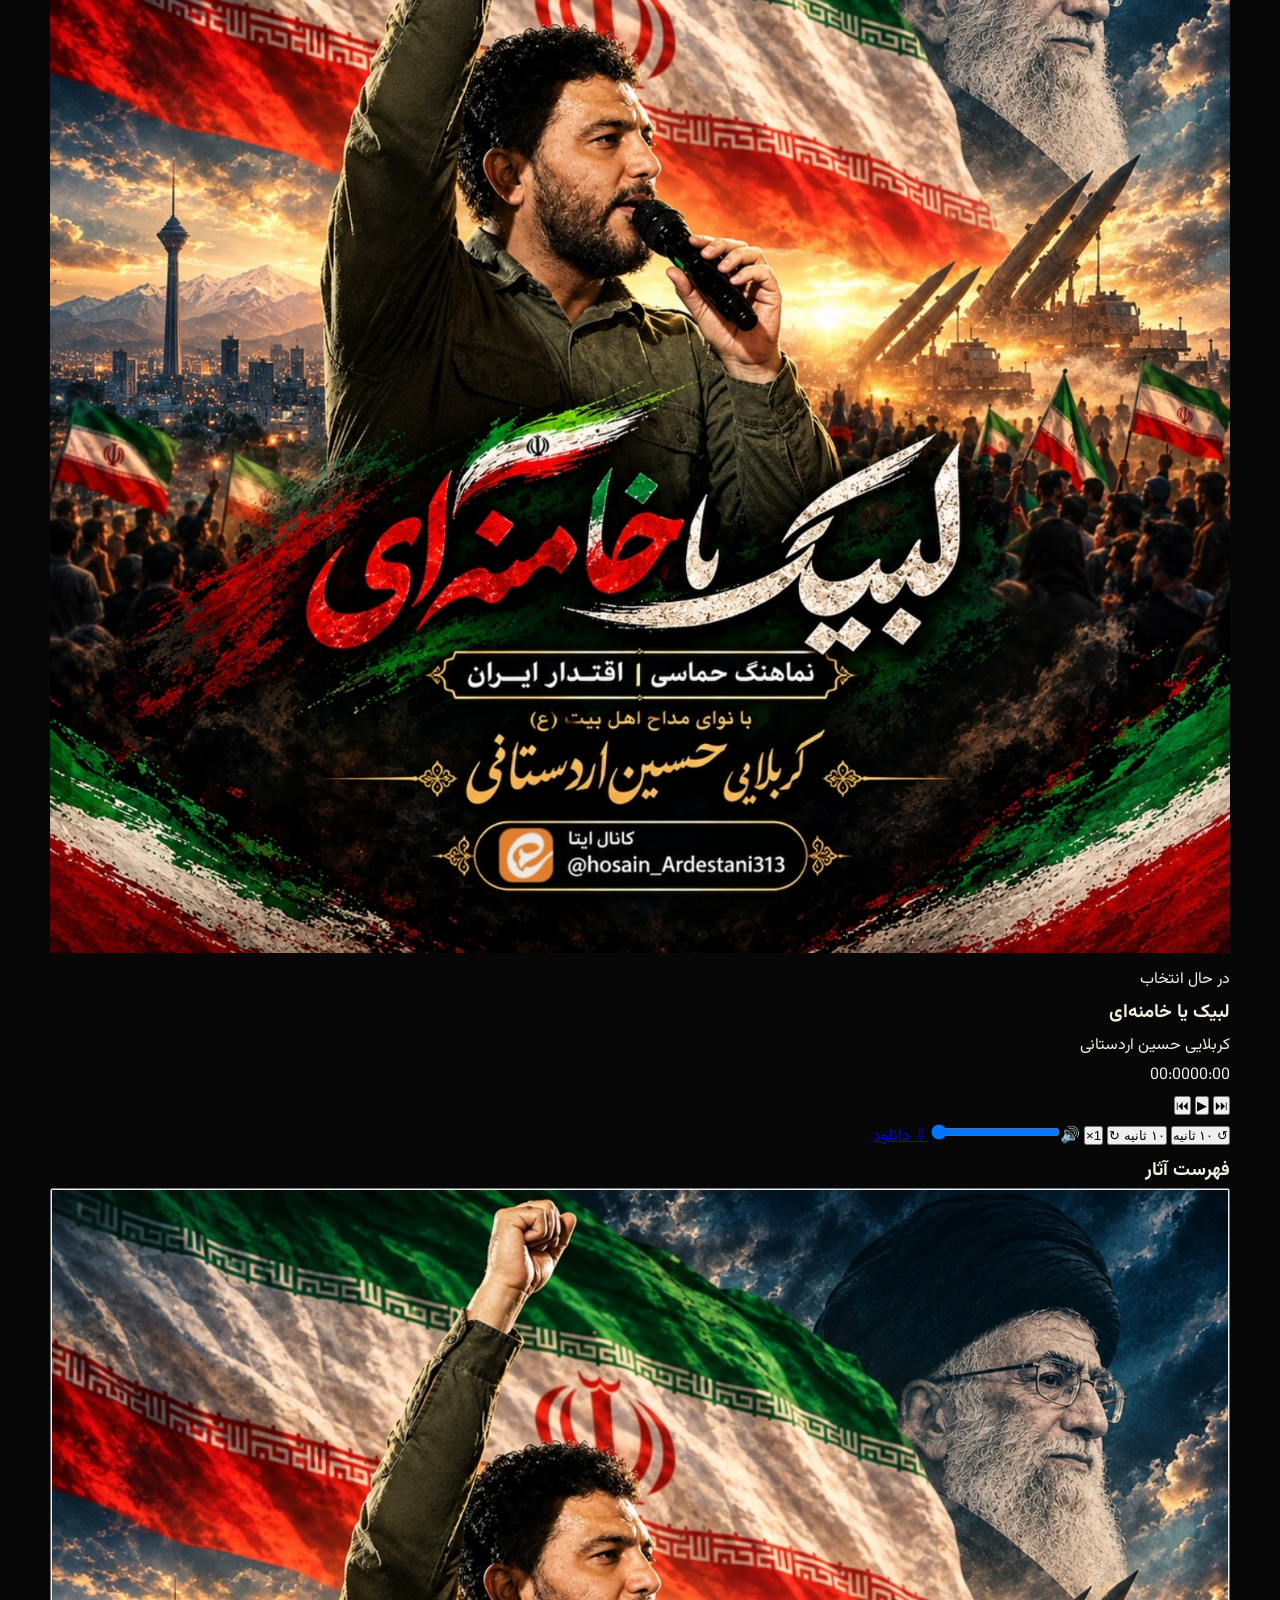
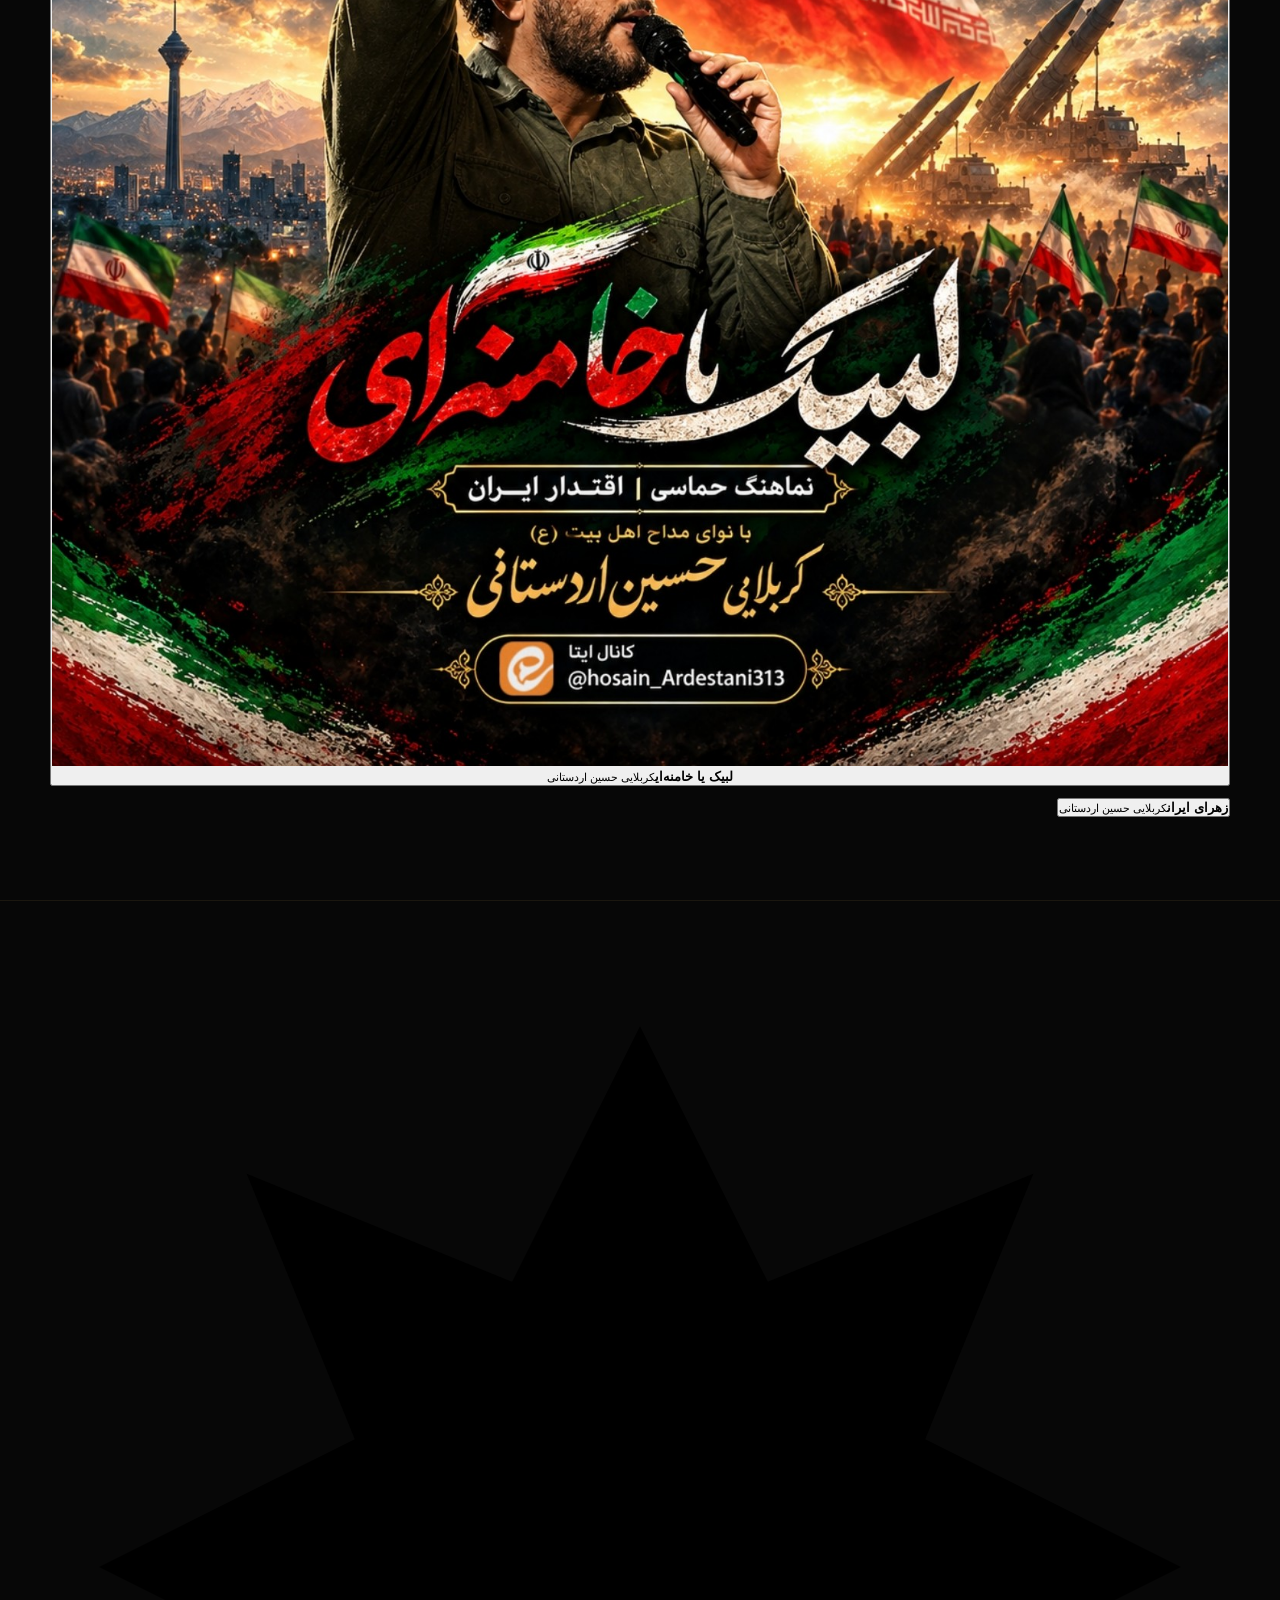
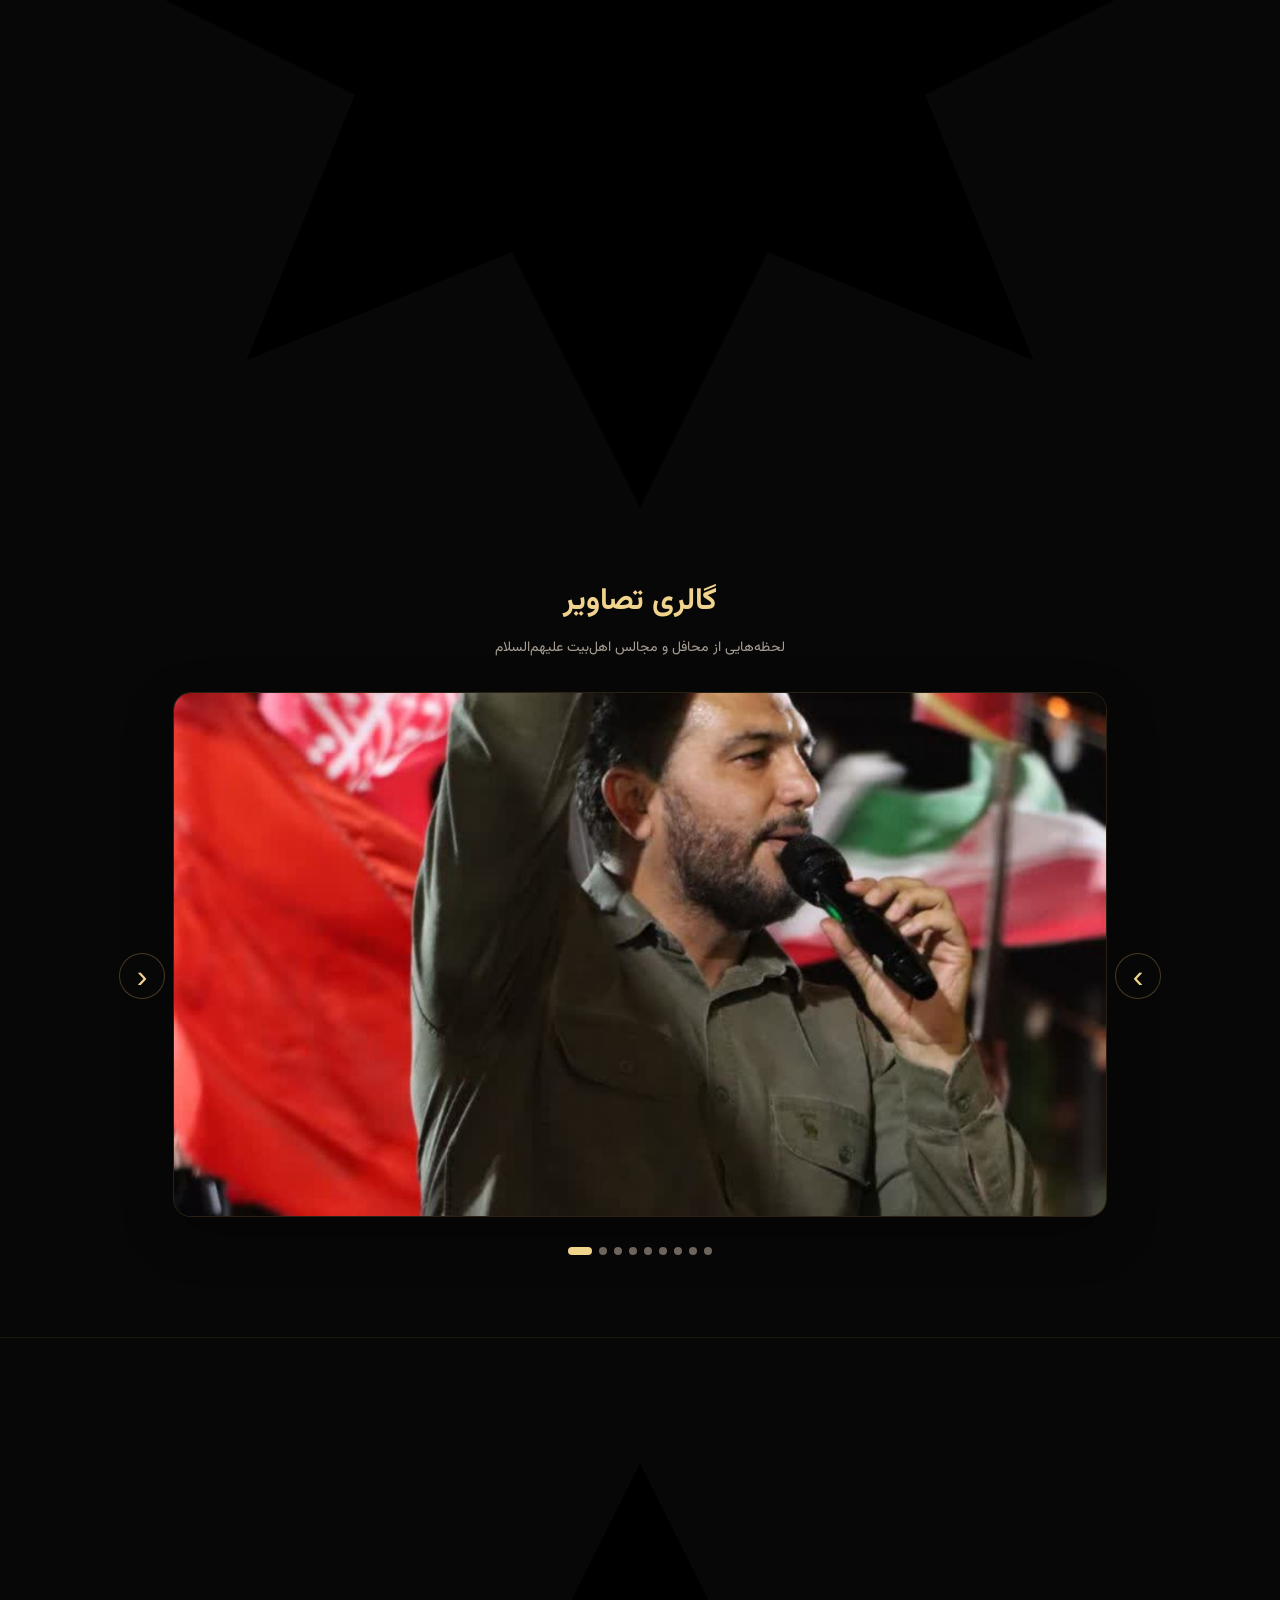
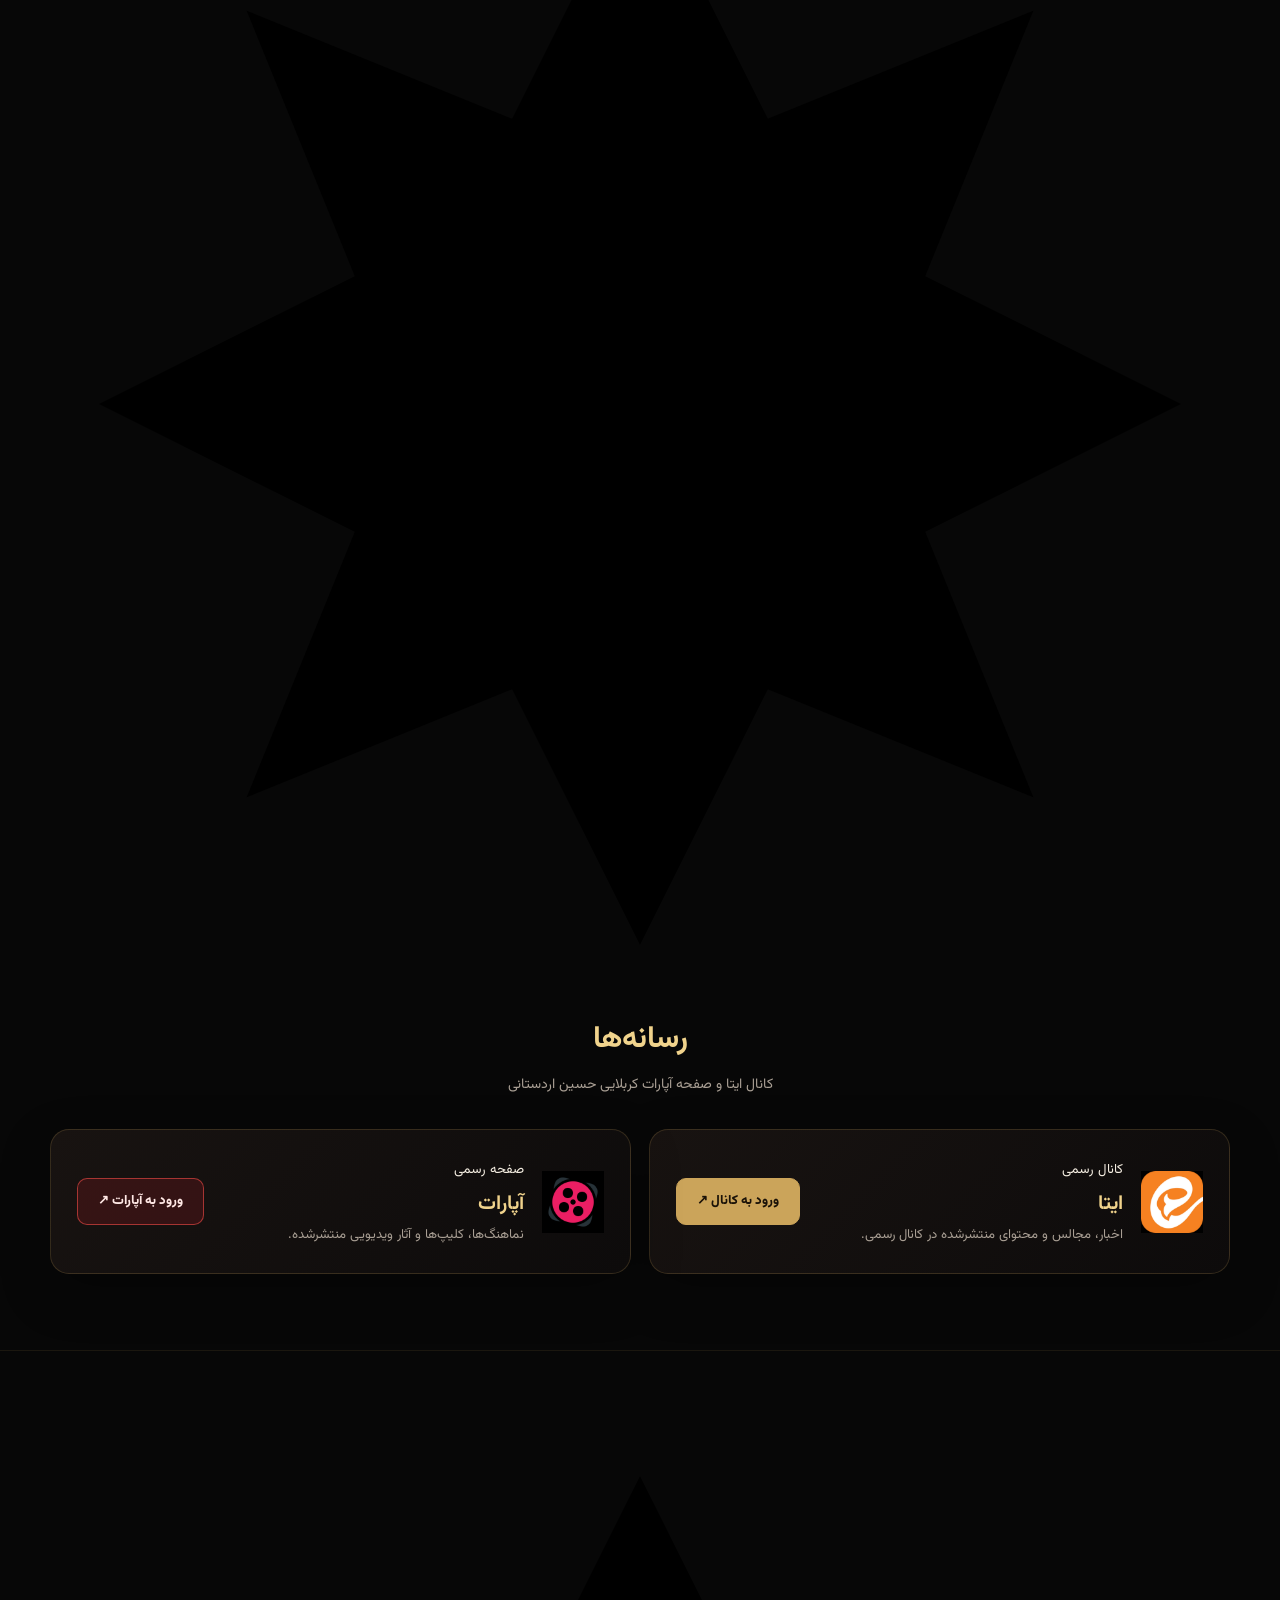
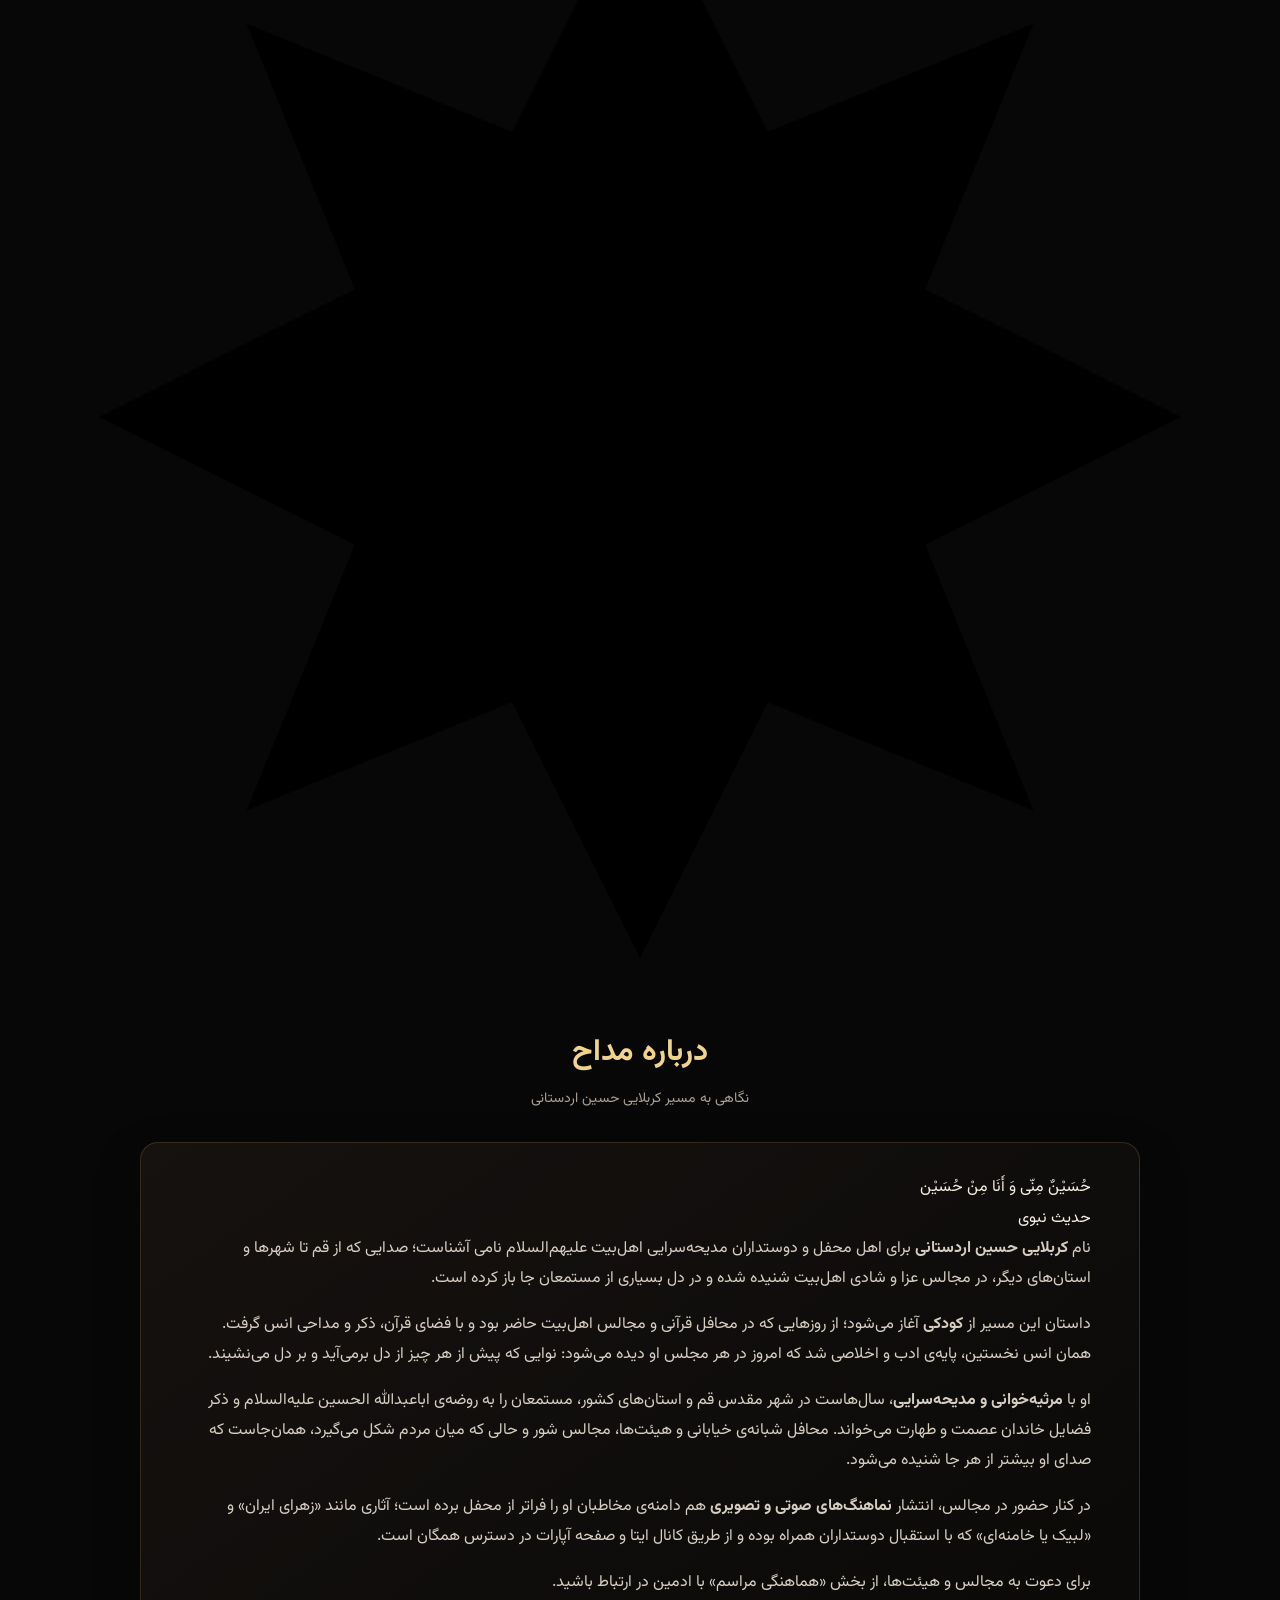
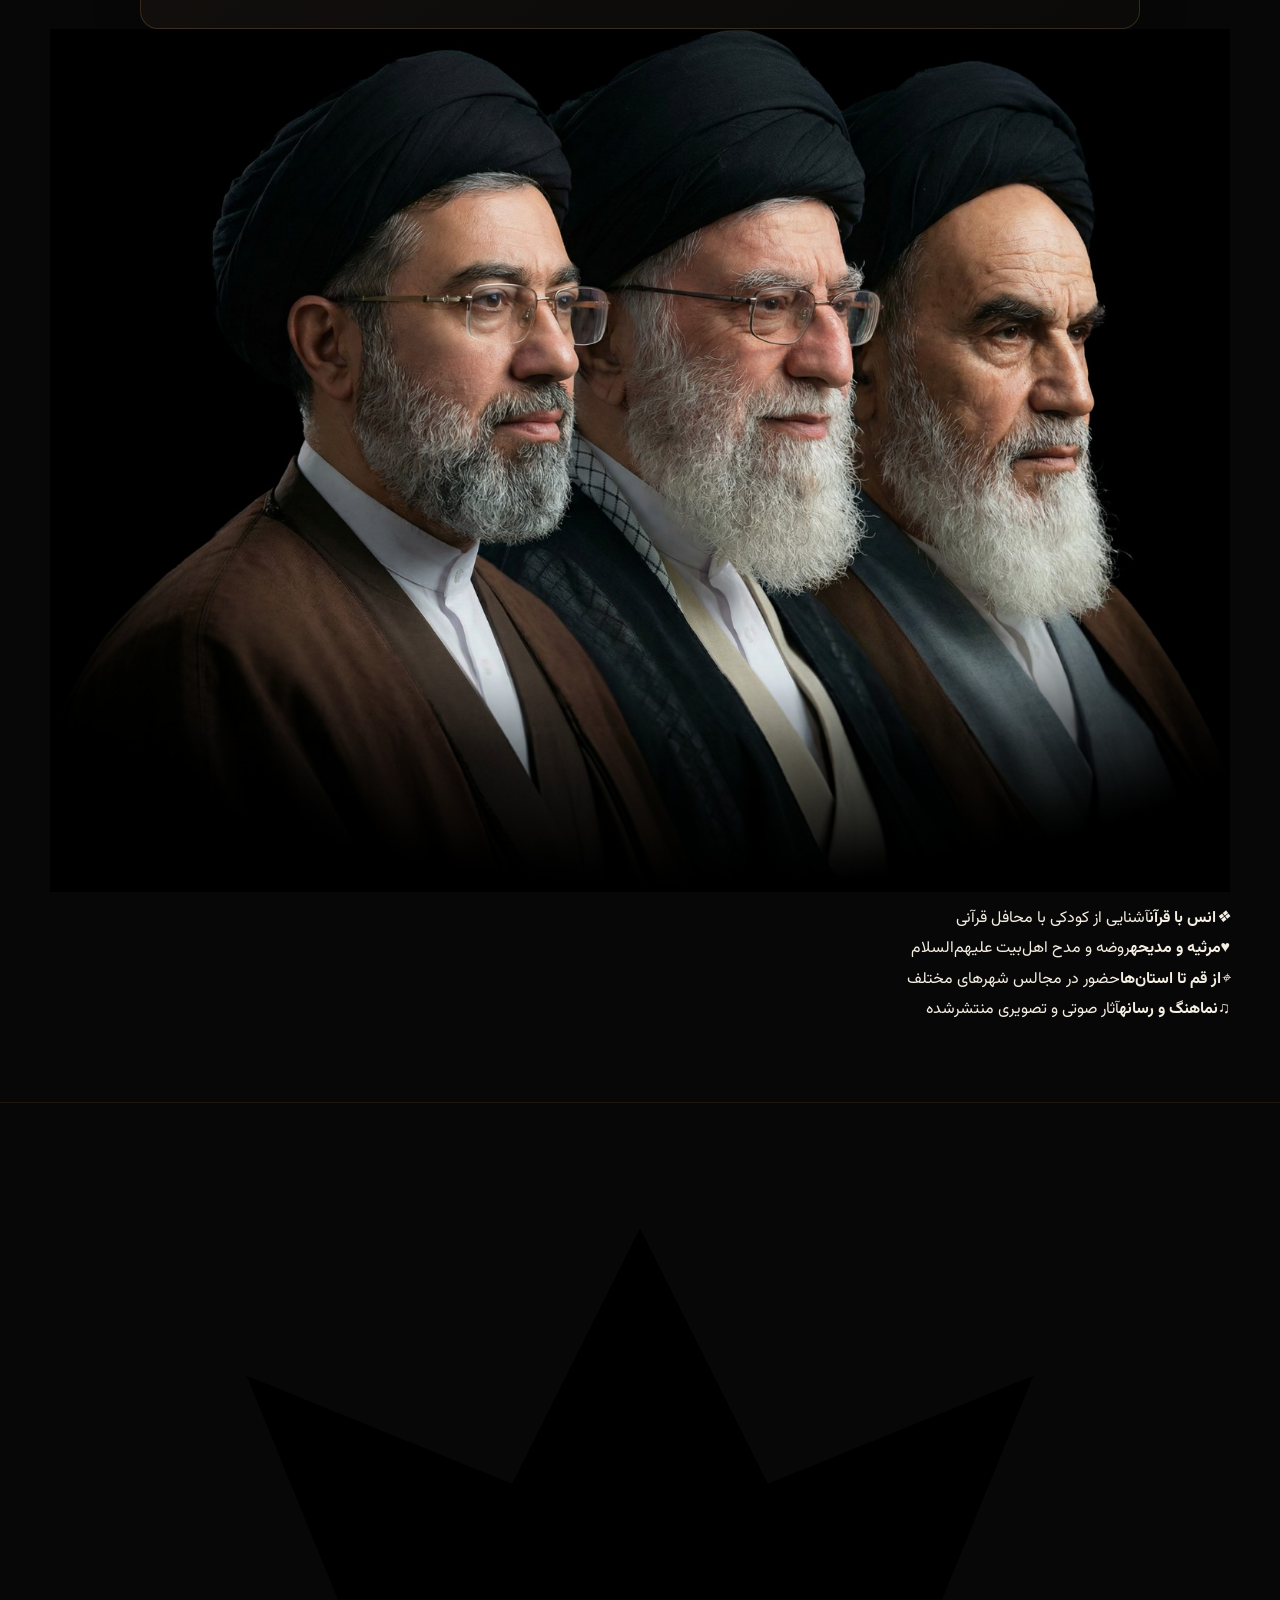
==== commit 7cb09603: "Add files via upload" ====
--- a/index.html
+++ b/index.html
@@ -6,7 +6,7 @@
 <meta name="description" content="پایگاه رسمی کربلایی حسین اردستانی، مداح اهل‌بیت علیهم‌السلام؛ آثار صوتی و ویدیویی، گالری تصاویر و رسانه‌های رسمی.">
 <meta name="author" content="کربلایی حسین اردستانی">
 <meta name="robots" content="index,follow,max-image-preview:large,max-snippet:-1,max-video-preview:-1">
-<meta name="theme-color" content="#121212">
+<meta name="theme-color" content="#080506">
 <link rel="canonical" href="https://pcmohqm-coder.github.io/karbalaei-hossein-ardestani/">
 <meta property="og:locale" content="fa_IR">
 <meta property="og:type" content="website">
@@ -37,96 +37,115 @@
 <link rel="stylesheet" href="assets/style.css">
 </head>
 <body>
+<div class="ribbon" role="note">السَّلامُ عَلَیْکَ یا اَبا عَبْدِاللهِ <span>✦</span> وَ عَلی الاَرواحِ الَّتی حَلَّتْ بِفِنائِک</div>
 <header class="site-header">
   <div class="wrap header-inner">
-    <div class="header-figures" aria-hidden="true"><img src="assets/header-figures.jpg" alt=""></div>
-    <a class="header-calligraphy" href="#top" aria-label="کربلایی حسین اردستانی"><img src="assets/header-calligraphy.jpg" alt="کربلایی حسین اردستانی"></a>
-    <button class="menu-toggle" type="button" aria-label="باز کردن منو" aria-expanded="false" aria-controls="main-nav"><span></span><span></span><span></span></button>
+    <a class="brand" href="#top" aria-label="کربلایی حسین اردستانی"><img src="assets/header-calligraphy.jpg" alt="کربلایی حسین اردستانی"></a>
     <nav id="main-nav" class="main-nav" aria-label="منوی اصلی">
       <ul class="menu">
-        <li><a href="#video">آثار ویدیویی</a></li><li><a href="#audio">آثار صوتی</a></li><li><a href="#gallery">گالری تصاویر</a></li><li><a href="#media">رسانه‌ها</a></li><li><a href="#about">درباره مداح</a></li>
+        <li><a href="#events">اطلاعیه مراسم</a></li><li><a href="#video">آثار ویدیویی</a></li><li><a href="#audio">آثار صوتی</a></li><li><a href="#gallery">گالری</a></li><li><a href="#media">رسانه‌ها</a></li><li><a href="#about">درباره مداح</a></li><li><a href="#booking">هماهنگی مراسم</a></li>
       </ul>
     </nav>
+    <a class="header-cta" href="#booking">هماهنگی مراسم</a>
+    <button class="menu-toggle" type="button" aria-label="باز کردن منو" aria-expanded="false" aria-controls="main-nav"><span></span><span></span><span></span></button>
   </div>
 </header>
 <main id="top">
-<section class="hero" aria-label="کربلایی حسین اردستانی">
-  <div class="hero-photo hero-slider" aria-label="تصاویر کربلایی حسین اردستانی">
+<section class="hero" aria-label="کربلایی حسین اردستانی" style="padding:0;border-bottom:1px solid var(--line)">
+  <div class="hero-photo hero-slider">
     <div class="hero-slide is-active"><img class="hero-image" src="assets/hero.jpg" alt="کربلایی حسین اردستانی در حال مداحی" fetchpriority="high"></div>
     <div class="hero-slide"><img class="hero-image" src="assets/hero-2.jpg" alt="کربلایی حسین اردستانی در مراسم مذهبی" loading="lazy"></div>
   </div>
-  <div class="wrap hero-content-wrap"><div class="hero-content">
-    <!-- محل تصویر معرفی جدید: پس از دریافت تصویر جدید، فقط همین بخش با آن تصویر جایگزین می‌شود. -->
-    <div class="hero-kicker hero-kicker-image"><img src="assets/header-kicker-calligraphy-transparent.png" alt="پایگاه رسمی نشر آثار کربلایی حسین اردستانی"></div>
+  <div class="wrap"><div class="hero-content">
+    <div class="hero-salam">حُسَیْنٌ مِنّی وَ أَنَا مِنْ حُسَیْن</div>
+    <div class="hero-kicker"><img src="assets/header-kicker-calligraphy-transparent.png" alt="پایگاه رسمی نشر آثار کربلایی حسین اردستانی"></div>
+    <div class="hero-actions">
+      <a class="btn btn-red" href="#audio">♫ شنیدن نماهنگ‌ها</a>
+      <a class="btn btn-gold" href="#booking">✦ هماهنگی مراسم</a>
+      <a class="btn btn-ghost" href="#events">اطلاعیه مراسم‌ها</a>
+    </div>
   </div></div>
 </section>
 
-<!-- دسترسی سریع دقیقاً زیر Hero -->
+<!-- اطلاعیه مراسم: از assets/posters/posters.json خوانده می‌شود و فقط پوسترهای امروز تا ۲ روز آینده نمایش داده می‌شود. پنل مدیریت: admin.html -->
+<section id="events" class="events" aria-live="polite">
+  <div class="wrap">
+    <div class="section-head reveal"><div class="orn"><svg viewBox="0 0 24 24"><path d="M12 1l2.6 5.2L20 4l-2.2 5.4L23 12l-5.2 2.6L20 20l-5.4-2.2L12 23l-2.6-5.2L4 20l2.2-5.4L1 12l5.2-2.6L4 4l5.4 2.2z"/></svg></div><h2>اطلاعیه مراسم‌های پیش‌رو</h2><p>برنامه امروز و دو روز آینده</p></div>
+    <div id="poster-grid" class="poster-grid"></div>
+    <div id="events-empty" class="events-empty" hidden>در حال حاضر مراسم جدیدی اعلام نشده است. برای اطلاع از برنامه‌ها، <a href="https://eitaa.com/hosain_Ardestani313" target="_blank" rel="noopener noreferrer">کانال ایتا</a> را دنبال کنید.</div>
+  </div>
+</section>
+
 <section class="quick" aria-label="دسترسی سریع"><div class="wrap"><div class="quick-grid">
-  <a class="quick-card" href="#about"><div class="quick-icon">✦</div><div><strong>درباره مداح</strong><span>معرفی کوتاه</span></div></a>
-  <a class="quick-card" href="#video"><div class="quick-icon">▶</div><div><strong>آثار ویدیویی</strong><span>دیدن نماهنگ تصویری</span></div></a>
-  <a class="quick-card" href="#audio"><div class="quick-icon">♫</div><div><strong>آثار صوتی</strong><span>شنیدن نماهنگ صوتی</span></div></a>
-  <a class="quick-card" href="#media"><div class="quick-icon">◈</div><div><strong>رسانه‌ها</strong><span>ایتا و آپارات</span></div></a>
+  <a class="quick-card" href="#about"><div class="quick-icon">✦</div><div><strong>درباره مداح</strong><small>معرفی</small></div></a>
+  <a class="quick-card" href="#video"><div class="quick-icon">▶</div><div><strong>آثار ویدیویی</strong><small>نماهنگ تصویری</small></div></a>
+  <a class="quick-card" href="#audio"><div class="quick-icon">♫</div><div><strong>آثار صوتی</strong><small>پلیر نماهنگ‌ها</small></div></a>
+  <a class="quick-card" href="#booking"><div class="quick-icon">☎</div><div><strong>هماهنگی مراسم</strong><small>ارتباط با ادمین</small></div></a>
 </div></div></section>
 
 <section id="video">
   <div class="wrap">
-    <div class="section-head"><h2>آثار ویدیویی</h2><p>دیدن نماهنگ‌های تصویری کربلایی حسین اردستانی</p></div>
+    <div class="section-head reveal"><div class="orn"><svg viewBox="0 0 24 24"><path d="M12 1l2.6 5.2L20 4l-2.2 5.4L23 12l-5.2 2.6L20 20l-5.4-2.2L12 23l-2.6-5.2L4 20l2.2-5.4L1 12l5.2-2.6L4 4l5.4 2.2z"/></svg></div><h2>آثار ویدیویی</h2><p>دیدن نماهنگ‌های تصویری کربلایی حسین اردستانی</p></div>
     <div class="video-grid">
-      <article class="video-card">
-        <div class="video-frame"><iframe src="https://www.aparat.com/video/video/embed/videohash/pis9741/vt/frame?v=20260921" title="نماهنگ زهرای ایران - کربلایی حسین اردستانی" allow="autoplay; fullscreen" allowfullscreen loading="eager" referrerpolicy="strict-origin-when-cross-origin"></iframe></div>
+      <article class="video-card reveal">
+        <div class="video-frame"><iframe src="https://www.aparat.com/video/video/embed/videohash/pis9741/vt/frame?v=20260921" title="نماهنگ زهرای ایران - کربلایی حسین اردستانی" allow="autoplay; fullscreen" allowfullscreen loading="lazy" referrerpolicy="strict-origin-when-cross-origin"></iframe></div>
         <div class="video-info"><div><span class="video-label">نماهنگ تصویری</span><h3>زهرای ایران</h3><p>با صدای کربلایی حسین اردستانی</p></div><a class="video-link" href="https://www.aparat.com/v/pis9741" target="_blank" rel="noopener noreferrer">مشاهده در آپارات ↗</a></div>
       </article>
-      <article class="video-card">
-        <div class="video-frame"><iframe src="https://www.aparat.com/video/video/embed/videohash/mhtq09d/vt/frame?v=20260921" title="نماینده لبیک یا خامنه‌ای - کربلایی حسین اردستانی" allow="autoplay; fullscreen" allowfullscreen loading="eager" referrerpolicy="strict-origin-when-cross-origin"></iframe></div>
-        <div class="video-info"><div><span class="video-label">نماهنگ تصویری</span><h3>نماینده لبیک یا خامنه‌ای</h3><p>کربلایی حسین اردستانی</p></div><a class="video-link" href="https://www.aparat.com/v/mhtq09d" target="_blank" rel="noopener noreferrer">مشاهده در آپارات ↗</a></div>
+      <article class="video-card reveal">
+        <div class="video-frame"><iframe src="https://www.aparat.com/video/video/embed/videohash/mhtq09d/vt/frame?v=20260921" title="لبیک یا خامنه‌ای - کربلایی حسین اردستانی" allow="autoplay; fullscreen" allowfullscreen loading="lazy" referrerpolicy="strict-origin-when-cross-origin"></iframe></div>
+        <div class="video-info"><div><span class="video-label">نماهنگ تصویری</span><h3>لبیک یا خامنه‌ای</h3><p>کربلایی حسین اردستانی</p></div><a class="video-link" href="https://www.aparat.com/v/mhtq09d" target="_blank" rel="noopener noreferrer">مشاهده در آپارات ↗</a></div>
       </article>
-      <!-- برای آثار بعدی، همین ساختار video-card تکرار می‌شود. -->
     </div>
   </div>
 </section>
 
 <section id="audio" class="media-section">
   <div class="wrap">
-    <div class="section-head"><h2>آثار صوتی</h2><p>شنیدن نماهنگ‌های صوتی کربلایی حسین اردستانی</p></div>
-    <div class="audio-library audio-library-pro">
-      <article class="audio-card audio-card-pro" data-audio-card data-src="assets/audio/labbaik-ya-khamenei.mp3">
-        <div class="audio-cover-pro"><img src="assets/audio/labbaik-ya-khamenei.jpg" alt="کاور نماهنگ صوتی لبیک یا خامنه‌ای" loading="lazy"><button class="cover-play-pro" type="button" disabled aria-label="پخش لبیک یا خامنه‌ای">▶</button></div>
-        <div class="audio-player-pro">
-          <div class="player-head-pro"><div><span>نماهنگ صوتی</span><h3>لبیک یا خامنه‌ای</h3><p>کربلایی حسین اردستانی</p></div><button class="main-play-pro" type="button" disabled aria-label="پخش یا توقف لبیک یا خامنه‌ای">▶</button></div>
-          <div class="wave-pro" role="slider" tabindex="0" aria-valuemin="0" aria-valuemax="100" aria-valuenow="0" aria-label="موقعیت پخش لبیک یا خامنه‌ای"><span class="wave-fill"></span><i></i><i></i><i></i><i></i><i></i><i></i><i></i><i></i><i></i><i></i><i></i><i></i><i></i><i></i><i></i><i></i><i></i><i></i><i></i><i></i><i></i></div>
-          <div class="player-time-pro"><span class="current-time">00:00</span><span class="total-time">00:00</span></div>
-          <div class="player-tools-pro"><button class="reset-pro" type="button">↻ <span>بازنشانی</span></button><button class="speed-pro" type="button" data-speed="1">1×</button><label class="volume-pro" title="تنظیمات صدا">🔊<input type="range" min="0" max="1" step="0.01" value="1" aria-label="تنظیمات صدا"></label><a class="download-pro" href="assets/audio/labbaik-ya-khamenei.mp3" download>⇩ <span>دانلود</span></a><button class="favorite-pro" type="button">♡ <span>افزودن به علاقه‌مندی</span></button><span class="mode-pro">حالت پخش</span></div>
+    <div class="section-head reveal"><div class="orn"><svg viewBox="0 0 24 24"><path d="M12 1l2.6 5.2L20 4l-2.2 5.4L23 12l-5.2 2.6L20 20l-5.4-2.2L12 23l-2.6-5.2L4 20l2.2-5.4L1 12l5.2-2.6L4 4l5.4 2.2z"/></svg></div><h2>آثار صوتی</h2><p>شنیدن نماهنگ‌های صوتی کربلایی حسین اردستانی</p></div>
+    <div class="player" id="player">
+      <div class="now">
+        <div class="disc-wrap"><div class="disc"><img id="p-cover" src="assets/audio/labbaik-ya-khamenei.jpg" alt="کاور اثر در حال پخش"></div></div>
+        <div class="track-title"><span>در حال انتخاب</span><h3 id="p-title">لبیک یا خامنه‌ای</h3><p id="p-artist">کربلایی حسین اردستانی</p></div>
+        <div class="wave" id="p-wave" role="slider" tabindex="0" aria-label="موقعیت پخش" aria-valuemin="0" aria-valuemax="100" aria-valuenow="0"></div>
+        <div class="times"><span id="p-cur">00:00</span><span id="p-dur">00:00</span></div>
+        <div class="controls">
+          <button class="ctl" id="p-prev" type="button" aria-label="اثر قبلی">⏭</button>
+          <button class="ctl play" id="p-play" type="button" aria-label="پخش">▶</button>
+          <button class="ctl" id="p-next" type="button" aria-label="اثر بعدی">⏮</button>
         </div>
-      </article>
-      <article class="audio-card audio-card-pro" data-audio-card data-src="assets/audio/zahra-ye-iran.mp3">
-        <div class="audio-cover-pro"><img src="assets/audio/zahra-ye-iran.png" alt="کاور نماهنگ صوتی زهرای ایران" loading="lazy"><button class="cover-play-pro" type="button" disabled aria-label="پخش زهرای ایران">▶</button></div>
-        <div class="audio-player-pro">
-          <div class="player-head-pro"><div><span>نماهنگ صوتی</span><h3>زهرای ایران</h3><p>کربلایی حسین اردستانی</p></div><button class="main-play-pro" type="button" disabled aria-label="پخش یا توقف زهرای ایران">▶</button></div>
-          <div class="wave-pro" role="slider" tabindex="0" aria-valuemin="0" aria-valuemax="100" aria-valuenow="0" aria-label="موقعیت پخش زهرای ایران"><span class="wave-fill"></span><i></i><i></i><i></i><i></i><i></i><i></i><i></i><i></i><i></i><i></i><i></i><i></i><i></i><i></i><i></i><i></i><i></i><i></i><i></i><i></i><i></i></div>
-          <div class="player-time-pro"><span class="current-time">00:00</span><span class="total-time">00:00</span></div>
-          <div class="player-tools-pro"><button class="reset-pro" type="button">↻ <span>بازنشانی</span></button><button class="speed-pro" type="button" data-speed="1">1×</button><label class="volume-pro" title="تنظیمات صدا">🔊<input type="range" min="0" max="1" step="0.01" value="1" aria-label="تنظیمات صدا"></label><a class="download-pro" href="assets/audio/zahra-ye-iran.mp3" download>⇩ <span>دانلود</span></a><button class="favorite-pro" type="button">♡ <span>افزودن به علاقه‌مندی</span></button><span class="mode-pro">حالت پخش</span></div>
+        <div class="tools">
+          <button class="chip" id="p-back" type="button" aria-label="۱۰ ثانیه عقب">↺ ۱۰ ثانیه</button>
+          <button class="chip" id="p-fwd" type="button" aria-label="۱۰ ثانیه جلو">۱۰ ثانیه ↻</button>
+          <button class="chip" id="p-speed" type="button" aria-label="سرعت پخش">1×</button>
+          <label class="vol" title="صدا">🔊<input id="p-vol" type="range" min="0" max="1" step="0.01" value="1" aria-label="میزان صدا"></label>
+          <a class="chip" id="p-dl" href="assets/audio/labbaik-ya-khamenei.mp3" download>⇩ دانلود</a>
         </div>
-      </article>
+      </div>
+      <div class="playlist" aria-label="فهرست آثار">
+        <h3>فهرست آثار</h3>
+        <button class="pl-item active" type="button" data-src="assets/audio/labbaik-ya-khamenei.mp3" data-cover="assets/audio/labbaik-ya-khamenei.jpg" data-title="لبیک یا خامنه‌ای"><img src="assets/audio/labbaik-ya-khamenei.jpg" alt="" loading="lazy"><span><strong>لبیک یا خامنه‌ای</strong><small>کربلایی حسین اردستانی</small></span><span class="eq" aria-hidden="true"><b></b><b></b><b></b></span></button>
+        <button class="pl-item" type="button" data-src="assets/audio/zahra-ye-iran.mp3" data-cover="assets/audio/zahra-ye-iran.jpg" data-title="زهرای ایران"><img src="assets/audio/zahra-ye-iran.jpg" alt="" loading="lazy"><span><strong>زهرای ایران</strong><small>کربلایی حسین اردستانی</small></span><span class="eq" aria-hidden="true"><b></b><b></b><b></b></span></button>
+        <!-- برای اثر بعدی، یک دکمه pl-item دیگر با همین ساختار اضافه شود. -->
+      </div>
     </div>
   </div>
 </section>
 
 <section id="gallery">
   <div class="wrap">
-    <div class="section-head"><h2>گالری تصاویر</h2><p>مشاهده تصاویر کربلایی حسین اردستانی</p></div>
+    <div class="section-head reveal"><div class="orn"><svg viewBox="0 0 24 24"><path d="M12 1l2.6 5.2L20 4l-2.2 5.4L23 12l-5.2 2.6L20 20l-5.4-2.2L12 23l-2.6-5.2L4 20l2.2-5.4L1 12l5.2-2.6L4 4l5.4 2.2z"/></svg></div><h2>گالری تصاویر</h2><p>لحظه‌هایی از محافل و مجالس اهل‌بیت علیهم‌السلام</p></div>
     <div class="gallery-slider" aria-label="اسلاید تصاویر">
       <button class="gallery-nav gallery-prev" type="button" aria-label="تصویر قبلی">‹</button>
       <div class="gallery-track">
-        <figure class="gallery-slide is-active"><img src="assets/gallery/marasem-shabane-01.jpg" alt="مراسمات شبانه در محافل خیابان - تصویر اول" loading="lazy"></figure>
-        <figure class="gallery-slide"><img src="assets/gallery/marasem-shabane-02.jpg" alt="مراسمات شبانه در محافل خیابان - تصویر دوم" loading="lazy"></figure>
-        <figure class="gallery-slide"><img src="assets/gallery/marasem-shabane-03.jpg" alt="مراسمات شبانه در محافل خیابان - تصویر سوم" loading="lazy"></figure>
-        <figure class="gallery-slide"><img src="assets/gallery/gallery-04.jpg" alt="کربلایی حسین اردستانی در حال مداحی - تصویر 4" loading="lazy"></figure>
-        <figure class="gallery-slide"><img src="assets/gallery/gallery-05.jpg" alt="کربلایی حسین اردستانی در حال مداحی - تصویر 5" loading="lazy"></figure>
-        <figure class="gallery-slide"><img src="assets/gallery/gallery-06.jpg" alt="کربلایی حسین اردستانی در حال مداحی - تصویر 6" loading="lazy"></figure>
-        <figure class="gallery-slide"><img src="assets/gallery/gallery-07.jpg" alt="کربلایی حسین اردستانی در حال مداحی - تصویر 7" loading="lazy"></figure>
-        <figure class="gallery-slide"><img src="assets/gallery/gallery-08.jpg" alt="کربلایی حسین اردستانی در حال مداحی - تصویر 8" loading="lazy"></figure>
-        <figure class="gallery-slide"><img src="assets/gallery/gallery-09.jpg" alt="کربلایی حسین اردستانی در حال مداحی - تصویر 9" loading="lazy"></figure>
+        <figure class="gallery-slide is-active"><img src="assets/gallery/marasem-shabane-01.jpg" alt="مراسم شبانه - تصویر اول" loading="lazy"></figure>
+        <figure class="gallery-slide"><img src="assets/gallery/marasem-shabane-02.jpg" alt="مراسم شبانه - تصویر دوم" loading="lazy"></figure>
+        <figure class="gallery-slide"><img src="assets/gallery/marasem-shabane-03.jpg" alt="مراسم شبانه - تصویر سوم" loading="lazy"></figure>
+        <figure class="gallery-slide"><img src="assets/gallery/gallery-04.jpg" alt="کربلایی حسین اردستانی در حال مداحی - ۴" loading="lazy"></figure>
+        <figure class="gallery-slide"><img src="assets/gallery/gallery-05.jpg" alt="کربلایی حسین اردستانی در حال مداحی - ۵" loading="lazy"></figure>
+        <figure class="gallery-slide"><img src="assets/gallery/gallery-06.jpg" alt="کربلایی حسین اردستانی در حال مداحی - ۶" loading="lazy"></figure>
+        <figure class="gallery-slide"><img src="assets/gallery/gallery-07.jpg" alt="کربلایی حسین اردستانی در حال مداحی - ۷" loading="lazy"></figure>
+        <figure class="gallery-slide"><img src="assets/gallery/gallery-08.jpg" alt="کربلایی حسین اردستانی در حال مداحی - ۸" loading="lazy"></figure>
+        <figure class="gallery-slide"><img src="assets/gallery/gallery-09.jpg" alt="کربلایی حسین اردستانی در حال مداحی - ۹" loading="lazy"></figure>
       </div>
       <button class="gallery-nav gallery-next" type="button" aria-label="تصویر بعدی">›</button>
       <div class="gallery-dots" role="tablist" aria-label="انتخاب تصویر"></div>
@@ -136,26 +155,60 @@
 
 <section id="media">
   <div class="wrap">
-    <div class="section-head"><h2>رسانه‌ها</h2><p>دسترسی به کانال ایتا و صفحه آپارات کربلایی حسین اردستانی</p></div>
+    <div class="section-head reveal"><div class="orn"><svg viewBox="0 0 24 24"><path d="M12 1l2.6 5.2L20 4l-2.2 5.4L23 12l-5.2 2.6L20 20l-5.4-2.2L12 23l-2.6-5.2L4 20l2.2-5.4L1 12l5.2-2.6L4 4l5.4 2.2z"/></svg></div><h2>رسانه‌ها</h2><p>کانال ایتا و صفحه آپارات کربلایی حسین اردستانی</p></div>
     <div class="media-grid">
-      <article class="media-card eitaa-card"><div class="media-icon media-icon-image"><img src="assets/eitaa-icon.png" alt="نشان ایتا"></div><div><span>کانال رسمی</span><h3>ایتا</h3><p>اخبار، مجالس و محتوای منتشرشده در کانال رسمی.</p></div><a class="btn btn-gold" href="https://eitaa.com/hosain_Ardestani313" target="_blank" rel="noopener noreferrer">ورود به کانال ایتا ↗</a></article>
-      <article class="media-card aparat-card"><div class="media-icon media-icon-image"><img src="assets/aparat-icon.png" alt="نشان آپارات"></div><div><span>صفحه رسمی</span><h3>آپارات</h3><p>نماهنگ‌ها، کلیپ‌ها و آثار ویدیویی منتشرشده.</p></div><a class="btn btn-red" href="https://www.aparat.com/hoseinardstani" target="_blank" rel="noopener noreferrer">ورود به صفحه آپارات ↗</a></article>
-    </div>
-  </div>
-</section>
-
-<!-- درباره مداح عمداً در انتهای محتوای اصلی و پیش از Footer قرار گرفته است. -->
+      <article class="media-card reveal"><div class="media-icon"><img src="assets/eitaa-icon.png" alt="نشان ایتا"></div><div><small>کانال رسمی</small><h3>ایتا</h3><p>اخبار، مجالس و محتوای منتشرشده در کانال رسمی.</p></div><a class="btn btn-gold" href="https://eitaa.com/hosain_Ardestani313" target="_blank" rel="noopener noreferrer">ورود به کانال ↗</a></article>
+      <article class="media-card reveal"><div class="media-icon"><img src="assets/aparat-icon.png" alt="نشان آپارات"></div><div><small>صفحه رسمی</small><h3>آپارات</h3><p>نماهنگ‌ها، کلیپ‌ها و آثار ویدیویی منتشرشده.</p></div><a class="btn btn-red" href="https://www.aparat.com/hoseinardstani" target="_blank" rel="noopener noreferrer">ورود به آپارات ↗</a></article>
+    </div>
+  </div>
+</section>
+
 <section id="about">
   <div class="wrap">
-    <div class="section-head"><h2>درباره مداح</h2><p>معرفی کوتاه کربلایی حسین اردستانی</p></div>
-    <div class="about-panel">
-      <p>کربلایی حسین اردستانی از دوران کودکی در محافل قرآنی و مجالس اهل‌بیت علیهم‌السلام حضور داشته و از همان سال‌ها با فضای قرآن، ذکر و مداحی انس گرفته است.</p>
-      <p>این مسیر در طول سال‌های زندگی ادامه پیدا کرده و با حضور در مجالس مذهبی، به مدیحه‌سرایی و مرثیه‌خوانی اهل‌بیت علیهم‌السلام در شهر مقدس قم و استان های کشور پرداخته است.</p>
+    <div class="section-head reveal"><div class="orn"><svg viewBox="0 0 24 24"><path d="M12 1l2.6 5.2L20 4l-2.2 5.4L23 12l-5.2 2.6L20 20l-5.4-2.2L12 23l-2.6-5.2L4 20l2.2-5.4L1 12l5.2-2.6L4 4l5.4 2.2z"/></svg></div><h2>درباره مداح</h2><p>نگاهی به مسیر کربلایی حسین اردستانی</p></div>
+    <div class="about-grid">
+      <div class="about-panel reveal">
+        <div class="epigraph">حُسَیْنٌ مِنّی وَ أَنَا مِنْ حُسَیْن</div><span class="epigraph-src">حدیث نبوی</span>
+        <p>نام <b>کربلایی حسین اردستانی</b> برای اهل محفل و دوستداران مدیحه‌سرایی اهل‌بیت علیهم‌السلام نامی آشناست؛ صدایی که از قم تا شهرها و استان‌های دیگر، در مجالس عزا و شادی اهل‌بیت شنیده شده و در دل بسیاری از مستمعان جا باز کرده است.</p>
+        <p>داستان این مسیر از <b>کودکی</b> آغاز می‌شود؛ از روزهایی که در محافل قرآنی و مجالس اهل‌بیت حاضر بود و با فضای قرآن، ذکر و مداحی انس گرفت. همان انس نخستین، پایه‌ی ادب و اخلاصی شد که امروز در هر مجلس او دیده می‌شود: نوایی که پیش از هر چیز از دل برمی‌آید و بر دل می‌نشیند.</p>
+        <p>او با <b>مرثیه‌خوانی و مدیحه‌سرایی</b>، سال‌هاست در شهر مقدس قم و استان‌های کشور، مستمعان را به روضه‌ی اباعبدالله الحسین علیه‌السلام و ذکر فضایل خاندان عصمت و طهارت می‌خواند. محافل شبانه‌ی خیابانی و هیئت‌ها، مجالس شور و حالی که میان مردم شکل می‌گیرد، همان‌جاست که صدای او بیشتر از هر جا شنیده می‌شود.</p>
+        <p>در کنار حضور در مجالس، انتشار <b>نماهنگ‌های صوتی و تصویری</b> هم دامنه‌ی مخاطبان او را فراتر از محفل برده است؛ آثاری مانند «زهرای ایران» و «لبیک یا خامنه‌ای» که با استقبال دوستداران همراه بوده و از طریق کانال ایتا و صفحه آپارات در دسترس همگان است.</p>
+        <p>برای دعوت به مجالس و هیئت‌ها، از بخش «هماهنگی مراسم» با ادمین در ارتباط باشید.</p>
+      </div>
+      <figure class="about-photo reveal"><img src="assets/header-figures.jpg" alt="تصویر رهبران انقلاب اسلامی" loading="lazy"></figure>
+    </div>
+    <div class="pillars">
+      <div class="pillar reveal"><i>❖</i><strong>انس با قرآن</strong><span>آشنایی از کودکی با محافل قرآنی</span></div>
+      <div class="pillar reveal"><i>♥</i><strong>مرثیه و مدیحه</strong><span>روضه و مدح اهل‌بیت علیهم‌السلام</span></div>
+      <div class="pillar reveal"><i>⌖</i><strong>از قم تا استان‌ها</strong><span>حضور در مجالس شهرهای مختلف</span></div>
+      <div class="pillar reveal"><i>♫</i><strong>نماهنگ و رسانه</strong><span>آثار صوتی و تصویری منتشرشده</span></div>
+    </div>
+  </div>
+</section>
+
+<section id="booking" class="booking">
+  <div class="wrap">
+    <div class="booking-box reveal">
+      <div class="orn"><svg viewBox="0 0 24 24"><path d="M12 1l2.6 5.2L20 4l-2.2 5.4L23 12l-5.2 2.6L20 20l-5.4-2.2L12 23l-2.6-5.2L4 20l2.2-5.4L1 12l5.2-2.6L4 4l5.4 2.2z"/></svg></div>
+      <h2>هماهنگی مجالس و مراسم</h2>
+      <p>برای دعوت به روضه‌خوانی، محافل ولادت و شهادت، جشن‌ها، هیئت‌ها و مراسم سالگرد، با ادمین کانال و سایت در ارتباط باشید. هماهنگی‌ها فقط از طریق آیدی زیر انجام می‌شود.</p>
+      <div class="idbox"><code id="admin-id">@hosein_Ardestani</code><button type="button" id="copy-id">کپی آیدی</button></div>
+      <div class="book-actions">
+        <a class="btn btn-gold" href="https://eitaa.com/hosein_Ardestani" target="_blank" rel="noopener noreferrer">✉ ارسال پیام به ادمین</a>
+        <a class="btn btn-ghost" href="https://eitaa.com/hosain_Ardestani313" target="_blank" rel="noopener noreferrer">کانال ایتا</a>
+      </div>
+      <ul class="checklist" aria-label="اطلاعات لازم در پیام">
+        <li>عنوان و نوع مراسم</li><li>تاریخ و ساعت برگزاری</li><li>شهر و نشانی محل مراسم</li><li>نام هیئت یا مسئول برگزاری</li>
+      </ul>
+      <p class="note">لطفاً اطلاعات بالا را در همان پیام نخست بنویسید تا هماهنگی سریع‌تر انجام شود.</p>
     </div>
   </div>
 </section>
 </main>
-<footer><div class="wrap"><p class="copyright-line">© ۱۴۰۵ کربلایی حسین اردستانی | تمامی حقوق مادی و معنوی این وب‌سایت و آثار منتشرشده محفوظ است.</p><p><a href="https://pcmohqm-coder.github.io/pcmohqm" target="_blank" rel="noopener noreferrer">طراحی و توسعه توسط خدمات فنی محمد</a></p></div></footer>
+<footer><div class="wrap"><div class="f-ya">یا حسین ✦</div><p class="copyright-line">© ۱۴۰۵ کربلایی حسین اردستانی | تمامی حقوق مادی و معنوی این وب‌سایت و آثار منتشرشده محفوظ است.</p><p><a href="https://pcmohqm-coder.github.io/pcmohqm" target="_blank" rel="noopener noreferrer">طراحی و توسعه توسط خدمات فنی محمد</a></p></div></footer>
+<div class="lightbox" id="lightbox" role="dialog" aria-modal="true" aria-label="نمایش پوستر"><button type="button" aria-label="بستن">✕</button><img alt=""></div>
+<div class="toast" id="toast" role="status"></div>
+<audio id="audio-el" preload="metadata"></audio>
 <script src="assets/app.js" defer></script>
 </body>
 </html>
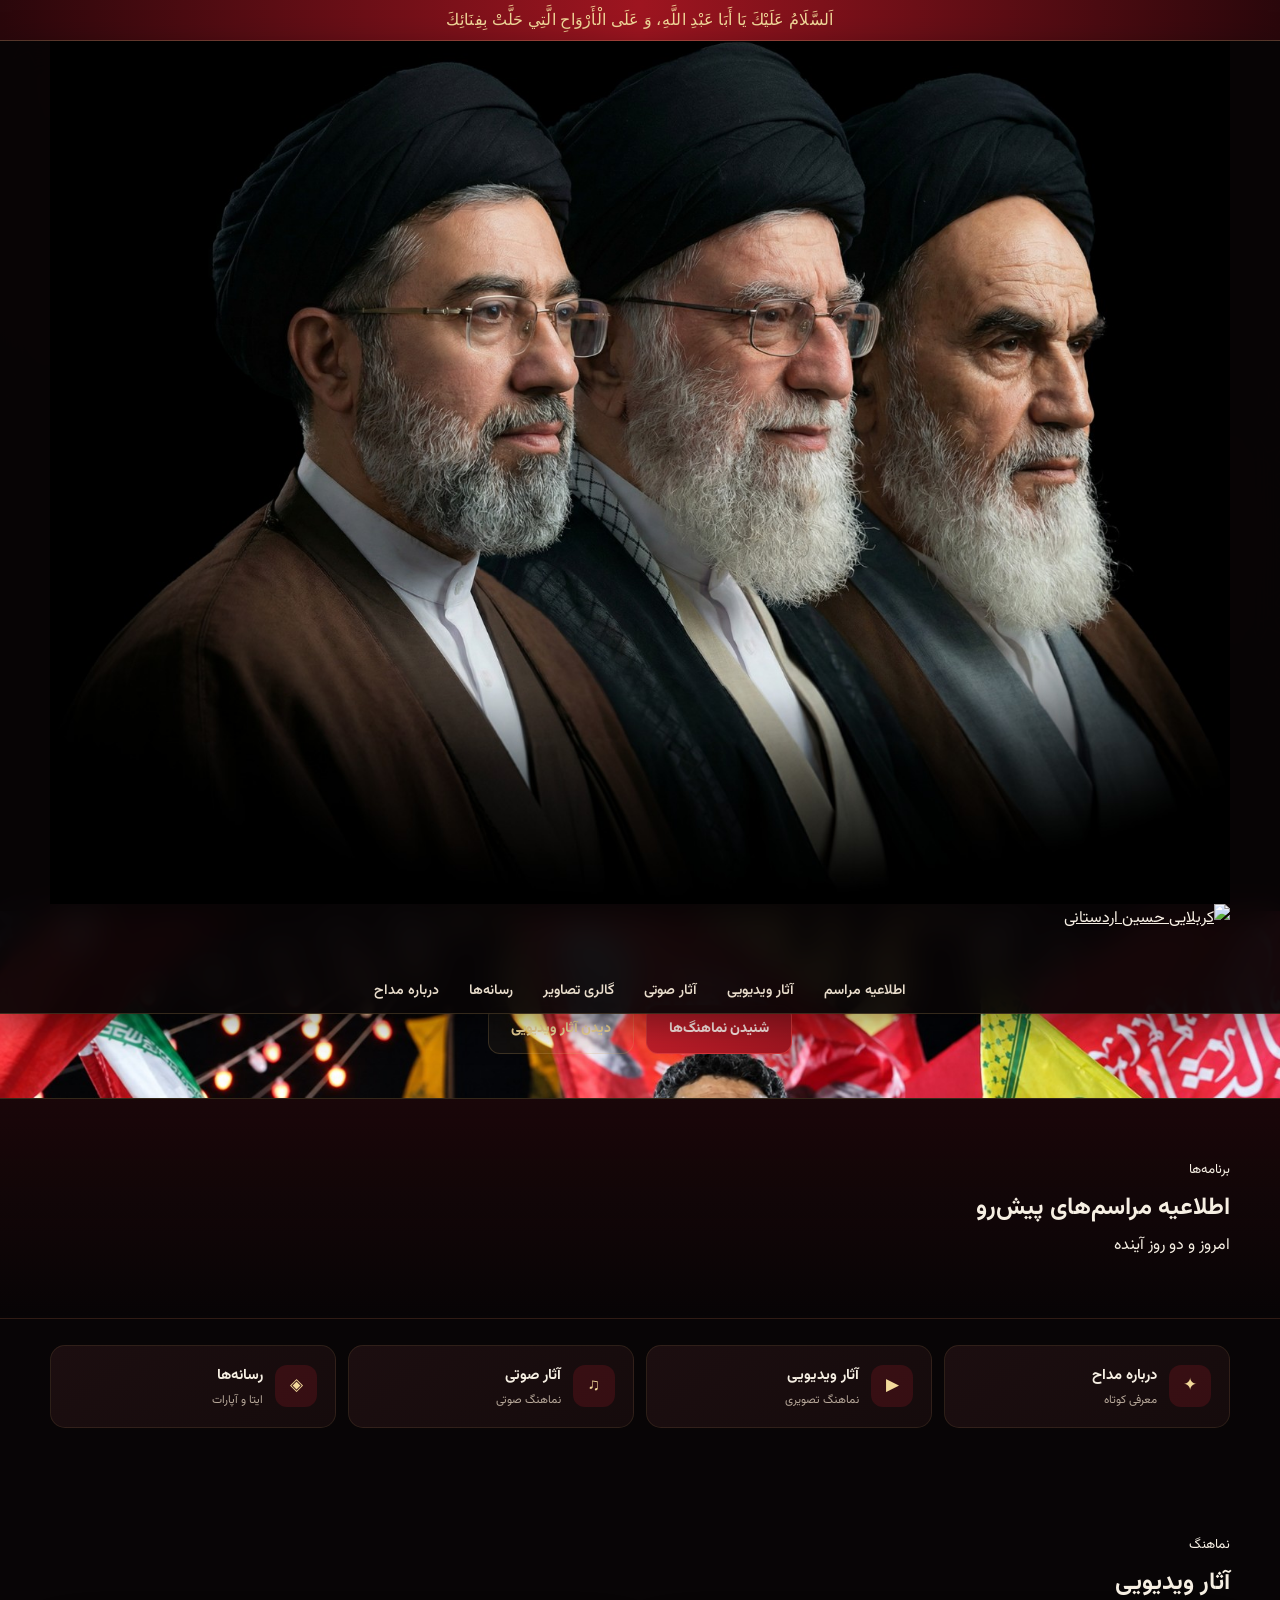
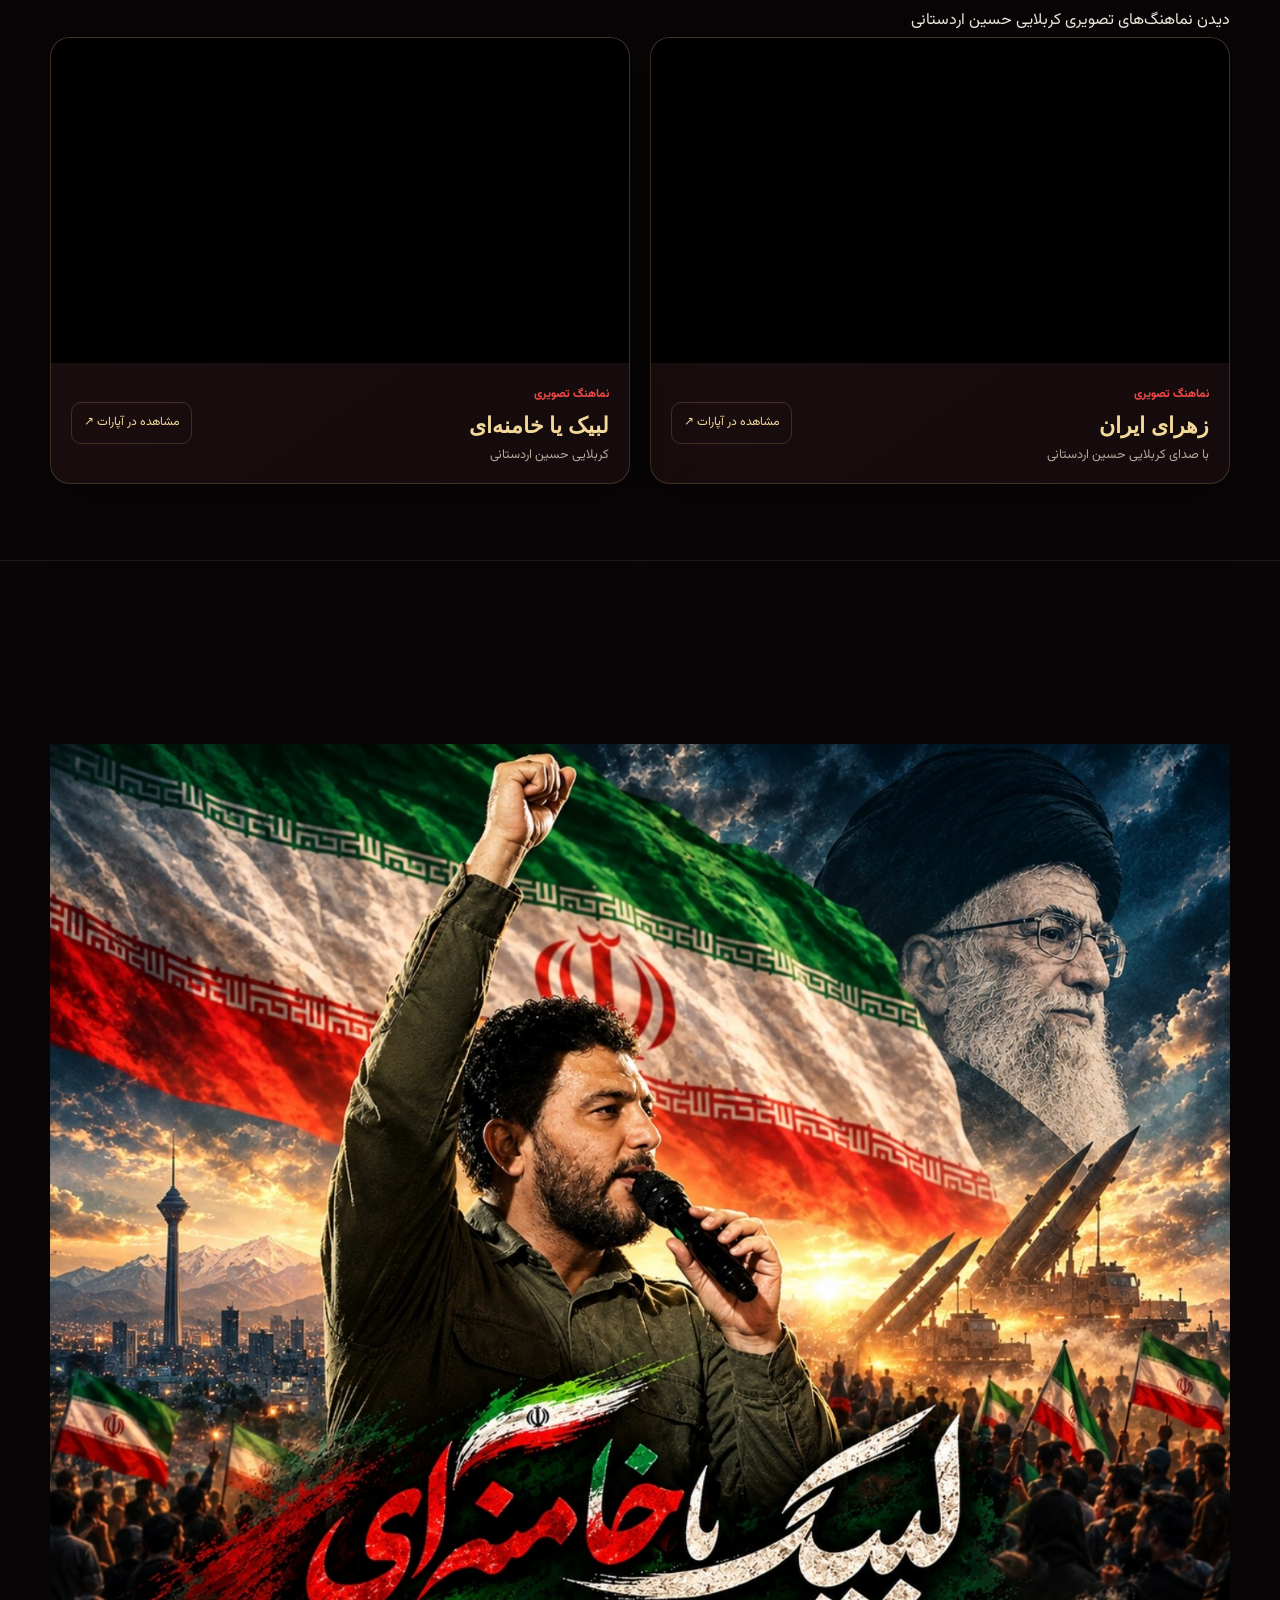
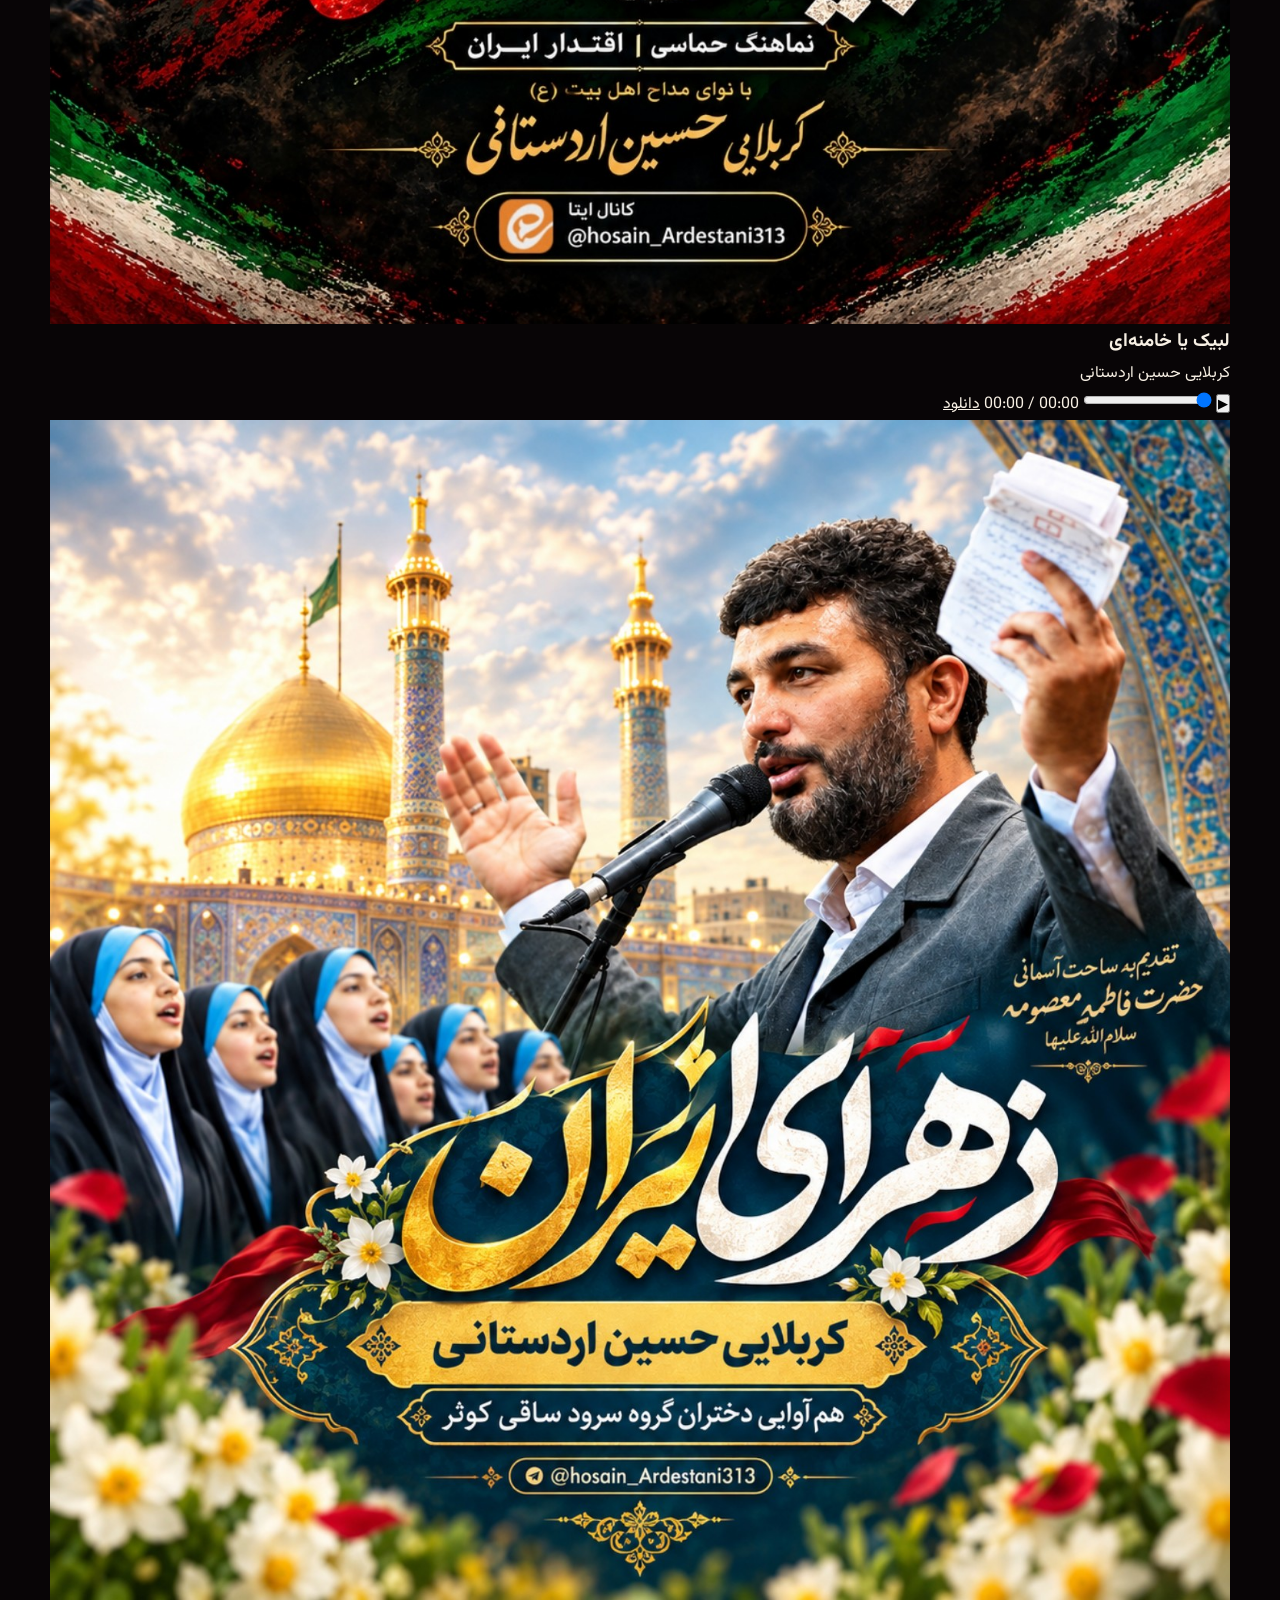
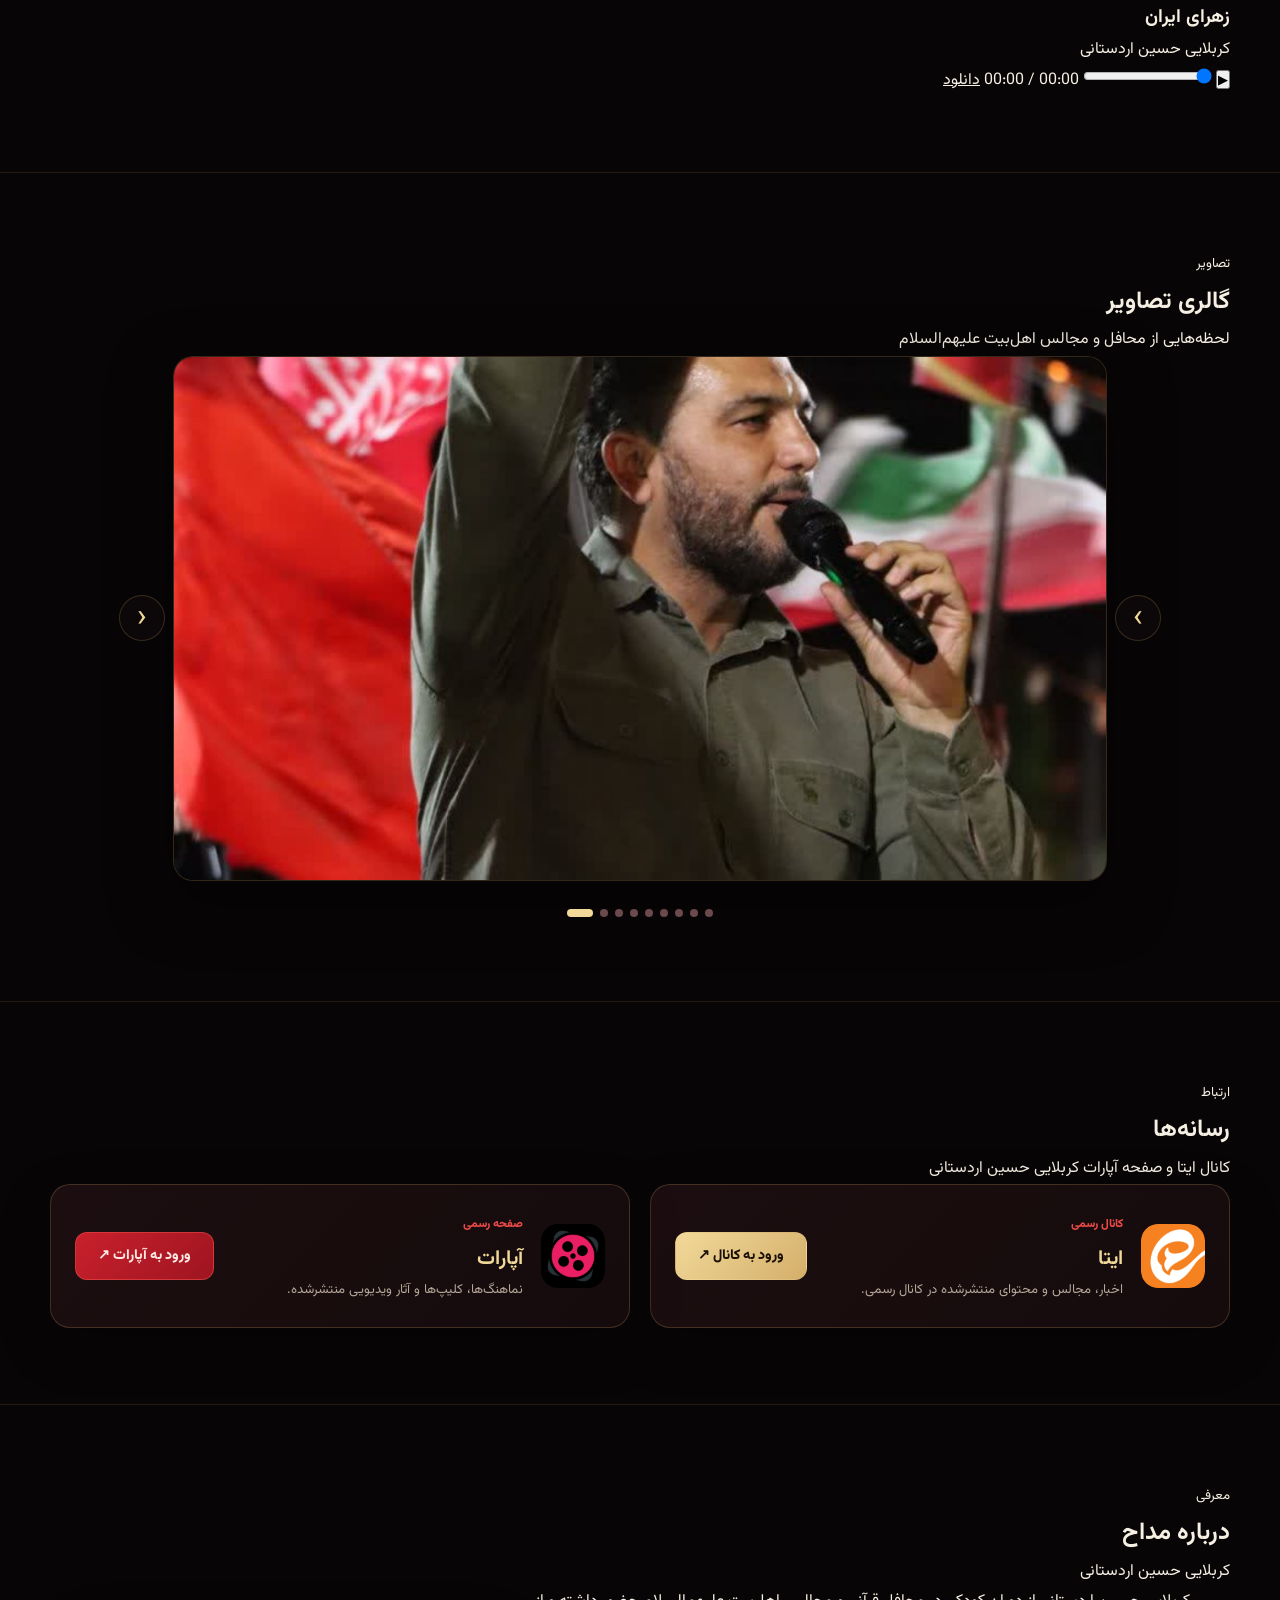
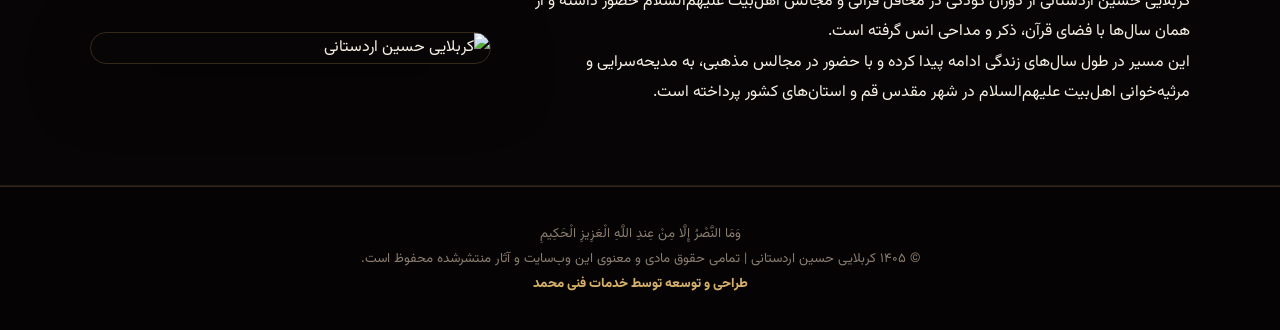
==== commit 6c376493: "Add files via upload" ====
--- a/index.html
+++ b/index.html
@@ -6,7 +6,7 @@
 <meta name="description" content="پایگاه رسمی کربلایی حسین اردستانی، مداح اهل‌بیت علیهم‌السلام؛ آثار صوتی و ویدیویی، گالری تصاویر و رسانه‌های رسمی.">
 <meta name="author" content="کربلایی حسین اردستانی">
 <meta name="robots" content="index,follow,max-image-preview:large,max-snippet:-1,max-video-preview:-1">
-<meta name="theme-color" content="#080506">
+<meta name="theme-color" content="#0b0b0d">
 <link rel="canonical" href="https://pcmohqm-coder.github.io/karbalaei-hossein-ardestani/">
 <meta property="og:locale" content="fa_IR">
 <meta property="og:type" content="website">
@@ -33,59 +33,56 @@
 </script>
 <link rel="preconnect" href="https://fonts.googleapis.com">
 <link rel="preconnect" href="https://fonts.gstatic.com" crossorigin>
-<link href="https://fonts.googleapis.com/css2?family=Aref+Ruqaa:wght@400;700&family=Vazirmatn:wght@400;500;600;700;800;900&display=swap" rel="stylesheet">
+<link href="https://fonts.googleapis.com/css2?family=Noto+Naskh+Arabic:wght@500;600;700&family=Vazirmatn:wght@400;500;600;700;800;900&display=swap" rel="stylesheet">
 <link rel="stylesheet" href="assets/style.css">
 </head>
 <body>
-<div class="ribbon" role="note">السَّلامُ عَلَیْکَ یا اَبا عَبْدِاللهِ <span>✦</span> وَ عَلی الاَرواحِ الَّتی حَلَّتْ بِفِنائِک</div>
+<div class="ribbon" role="note"><span class="ar" lang="ar" dir="rtl">اَلسَّلَامُ عَلَيْكَ يَا أَبَا عَبْدِ اللَّهِ، وَ عَلَى الْأَرْوَاحِ الَّتِي حَلَّتْ بِفِنَائِكَ</span></div>
 <header class="site-header">
-  <div class="wrap header-inner">
-    <a class="brand" href="#top" aria-label="کربلایی حسین اردستانی"><img src="assets/header-calligraphy.jpg" alt="کربلایی حسین اردستانی"></a>
-    <nav id="main-nav" class="main-nav" aria-label="منوی اصلی">
-      <ul class="menu">
-        <li><a href="#events">اطلاعیه مراسم</a></li><li><a href="#video">آثار ویدیویی</a></li><li><a href="#audio">آثار صوتی</a></li><li><a href="#gallery">گالری</a></li><li><a href="#media">رسانه‌ها</a></li><li><a href="#about">درباره مداح</a></li><li><a href="#booking">هماهنگی مراسم</a></li>
-      </ul>
-    </nav>
-    <a class="header-cta" href="#booking">هماهنگی مراسم</a>
+  <div class="wrap header-top">
+    <div class="header-figures" aria-hidden="true"><img src="assets/header-figures.jpg" alt=""></div>
+    <a class="brand" href="#top" aria-label="کربلایی حسین اردستانی"><img src="assets/header-logo.jpg" alt="کربلایی حسین اردستانی"></a>
     <button class="menu-toggle" type="button" aria-label="باز کردن منو" aria-expanded="false" aria-controls="main-nav"><span></span><span></span><span></span></button>
   </div>
+  <nav id="main-nav" class="main-nav" aria-label="منوی اصلی"><div class="wrap">
+    <ul class="menu">
+      <li><a href="#events">اطلاعیه مراسم</a></li><li><a href="#video">آثار ویدیویی</a></li><li><a href="#audio">آثار صوتی</a></li><li><a href="#gallery">گالری تصاویر</a></li><li><a href="#media">رسانه‌ها</a></li><li><a href="#about">درباره مداح</a></li>
+    </ul>
+  </div></nav>
 </header>
 <main id="top">
-<section class="hero" aria-label="کربلایی حسین اردستانی" style="padding:0;border-bottom:1px solid var(--line)">
-  <div class="hero-photo hero-slider">
-    <div class="hero-slide is-active"><img class="hero-image" src="assets/hero.jpg" alt="کربلایی حسین اردستانی در حال مداحی" fetchpriority="high"></div>
-    <div class="hero-slide"><img class="hero-image" src="assets/hero-2.jpg" alt="کربلایی حسین اردستانی در مراسم مذهبی" loading="lazy"></div>
+<section class="hero" style="padding:0" aria-label="کربلایی حسین اردستانی">
+  <div class="hero-slide is-active"><img class="hero-image" src="assets/hero.jpg" alt="کربلایی حسین اردستانی در حال مداحی" fetchpriority="high"></div>
+  <div class="hero-slide"><img class="hero-image" src="assets/hero-2.jpg" alt="کربلایی حسین اردستانی در مراسم مذهبی" loading="lazy"></div>
+  <div class="hero-content">
+    <h1>کربلایی حسین اردستانی</h1>
+    <p class="hero-sub">مداح اهل‌بیت علیهم‌السلام · پایگاه رسمی نشر آثار</p>
+    <div class="hero-actions">
+      <a class="btn btn-red" href="#audio">شنیدن نماهنگ‌ها</a>
+      <a class="btn btn-ghost" href="#video">دیدن آثار ویدیویی</a>
+    </div>
   </div>
-  <div class="wrap"><div class="hero-content">
-    <div class="hero-salam">حُسَیْنٌ مِنّی وَ أَنَا مِنْ حُسَیْن</div>
-    <div class="hero-kicker"><img src="assets/header-kicker-calligraphy-transparent.png" alt="پایگاه رسمی نشر آثار کربلایی حسین اردستانی"></div>
-    <div class="hero-actions">
-      <a class="btn btn-red" href="#audio">♫ شنیدن نماهنگ‌ها</a>
-      <a class="btn btn-gold" href="#booking">✦ هماهنگی مراسم</a>
-      <a class="btn btn-ghost" href="#events">اطلاعیه مراسم‌ها</a>
-    </div>
-  </div></div>
 </section>
 
 <!-- اطلاعیه مراسم: از assets/posters/posters.json خوانده می‌شود و فقط پوسترهای امروز تا ۲ روز آینده نمایش داده می‌شود. پنل مدیریت: admin.html -->
 <section id="events" class="events" aria-live="polite">
   <div class="wrap">
-    <div class="section-head reveal"><div class="orn"><svg viewBox="0 0 24 24"><path d="M12 1l2.6 5.2L20 4l-2.2 5.4L23 12l-5.2 2.6L20 20l-5.4-2.2L12 23l-2.6-5.2L4 20l2.2-5.4L1 12l5.2-2.6L4 4l5.4 2.2z"/></svg></div><h2>اطلاعیه مراسم‌های پیش‌رو</h2><p>برنامه امروز و دو روز آینده</p></div>
+    <div class="sec-head reveal"><small>برنامه‌ها</small><h2>اطلاعیه مراسم‌های پیش‌رو</h2><p>امروز و دو روز آینده</p></div>
     <div id="poster-grid" class="poster-grid"></div>
-    <div id="events-empty" class="events-empty" hidden>در حال حاضر مراسم جدیدی اعلام نشده است. برای اطلاع از برنامه‌ها، <a href="https://eitaa.com/hosain_Ardestani313" target="_blank" rel="noopener noreferrer">کانال ایتا</a> را دنبال کنید.</div>
+    <p id="events-none" class="events-none" hidden>فعلاً مراسمی دایر نیست</p>
   </div>
 </section>
 
 <section class="quick" aria-label="دسترسی سریع"><div class="wrap"><div class="quick-grid">
-  <a class="quick-card" href="#about"><div class="quick-icon">✦</div><div><strong>درباره مداح</strong><small>معرفی</small></div></a>
+  <a class="quick-card" href="#about"><div class="quick-icon">✦</div><div><strong>درباره مداح</strong><small>معرفی کوتاه</small></div></a>
   <a class="quick-card" href="#video"><div class="quick-icon">▶</div><div><strong>آثار ویدیویی</strong><small>نماهنگ تصویری</small></div></a>
-  <a class="quick-card" href="#audio"><div class="quick-icon">♫</div><div><strong>آثار صوتی</strong><small>پلیر نماهنگ‌ها</small></div></a>
-  <a class="quick-card" href="#booking"><div class="quick-icon">☎</div><div><strong>هماهنگی مراسم</strong><small>ارتباط با ادمین</small></div></a>
+  <a class="quick-card" href="#audio"><div class="quick-icon">♫</div><div><strong>آثار صوتی</strong><small>نماهنگ صوتی</small></div></a>
+  <a class="quick-card" href="#media"><div class="quick-icon">◈</div><div><strong>رسانه‌ها</strong><small>ایتا و آپارات</small></div></a>
 </div></div></section>
 
 <section id="video">
   <div class="wrap">
-    <div class="section-head reveal"><div class="orn"><svg viewBox="0 0 24 24"><path d="M12 1l2.6 5.2L20 4l-2.2 5.4L23 12l-5.2 2.6L20 20l-5.4-2.2L12 23l-2.6-5.2L4 20l2.2-5.4L1 12l5.2-2.6L4 4l5.4 2.2z"/></svg></div><h2>آثار ویدیویی</h2><p>دیدن نماهنگ‌های تصویری کربلایی حسین اردستانی</p></div>
+    <div class="sec-head reveal"><small>نماهنگ</small><h2>آثار ویدیویی</h2><p>دیدن نماهنگ‌های تصویری کربلایی حسین اردستانی</p></div>
     <div class="video-grid">
       <article class="video-card reveal">
         <div class="video-frame"><iframe src="https://www.aparat.com/video/video/embed/videohash/pis9741/vt/frame?v=20260921" title="نماهنگ زهرای ایران - کربلایی حسین اردستانی" allow="autoplay; fullscreen" allowfullscreen loading="lazy" referrerpolicy="strict-origin-when-cross-origin"></iframe></div>
@@ -95,45 +92,47 @@
         <div class="video-frame"><iframe src="https://www.aparat.com/video/video/embed/videohash/mhtq09d/vt/frame?v=20260921" title="لبیک یا خامنه‌ای - کربلایی حسین اردستانی" allow="autoplay; fullscreen" allowfullscreen loading="lazy" referrerpolicy="strict-origin-when-cross-origin"></iframe></div>
         <div class="video-info"><div><span class="video-label">نماهنگ تصویری</span><h3>لبیک یا خامنه‌ای</h3><p>کربلایی حسین اردستانی</p></div><a class="video-link" href="https://www.aparat.com/v/mhtq09d" target="_blank" rel="noopener noreferrer">مشاهده در آپارات ↗</a></div>
       </article>
+      <!-- برای آثار بعدی، همین ساختار video-card تکرار می‌شود. -->
     </div>
   </div>
 </section>
 
-<section id="audio" class="media-section">
+<section id="audio" class="alt">
   <div class="wrap">
-    <div class="section-head reveal"><div class="orn"><svg viewBox="0 0 24 24"><path d="M12 1l2.6 5.2L20 4l-2.2 5.4L23 12l-5.2 2.6L20 20l-5.4-2.2L12 23l-2.6-5.2L4 20l2.2-5.4L1 12l5.2-2.6L4 4l5.4 2.2z"/></svg></div><h2>آثار صوتی</h2><p>شنیدن نماهنگ‌های صوتی کربلایی حسین اردستانی</p></div>
-    <div class="player" id="player">
-      <div class="now">
-        <div class="disc-wrap"><div class="disc"><img id="p-cover" src="assets/audio/labbaik-ya-khamenei.jpg" alt="کاور اثر در حال پخش"></div></div>
-        <div class="track-title"><span>در حال انتخاب</span><h3 id="p-title">لبیک یا خامنه‌ای</h3><p id="p-artist">کربلایی حسین اردستانی</p></div>
-        <div class="wave" id="p-wave" role="slider" tabindex="0" aria-label="موقعیت پخش" aria-valuemin="0" aria-valuemax="100" aria-valuenow="0"></div>
-        <div class="times"><span id="p-cur">00:00</span><span id="p-dur">00:00</span></div>
-        <div class="controls">
-          <button class="ctl" id="p-prev" type="button" aria-label="اثر قبلی">⏭</button>
-          <button class="ctl play" id="p-play" type="button" aria-label="پخش">▶</button>
-          <button class="ctl" id="p-next" type="button" aria-label="اثر بعدی">⏮</button>
+    <div class="sec-head reveal"><small>نماهنگ</small><h2>آثار صوتی</h2><p>شنیدن نماهنگ‌های صوتی کربلایی حسین اردستانی</p></div>
+    <div class="tracks">
+      <article class="track" data-src="assets/audio/labbaik-ya-khamenei.mp3">
+        <img src="assets/audio/labbaik-ya-khamenei.jpg" alt="کاور لبیک یا خامنه‌ای" loading="lazy">
+        <div class="t-body">
+          <div class="t-top"><h3>لبیک یا خامنه‌ای</h3><span>کربلایی حسین اردستانی</span></div>
+          <div class="t-ctl">
+            <button class="t-play" type="button" aria-label="پخش لبیک یا خامنه‌ای">▶</button>
+            <input class="t-seek" type="range" min="0" max="1000" value="0" dir="rtl" aria-label="موقعیت پخش لبیک یا خامنه‌ای">
+            <span class="t-time">00:00 / 00:00</span>
+            <a class="t-dl" href="assets/audio/labbaik-ya-khamenei.mp3" download>دانلود</a>
+          </div>
         </div>
-        <div class="tools">
-          <button class="chip" id="p-back" type="button" aria-label="۱۰ ثانیه عقب">↺ ۱۰ ثانیه</button>
-          <button class="chip" id="p-fwd" type="button" aria-label="۱۰ ثانیه جلو">۱۰ ثانیه ↻</button>
-          <button class="chip" id="p-speed" type="button" aria-label="سرعت پخش">1×</button>
-          <label class="vol" title="صدا">🔊<input id="p-vol" type="range" min="0" max="1" step="0.01" value="1" aria-label="میزان صدا"></label>
-          <a class="chip" id="p-dl" href="assets/audio/labbaik-ya-khamenei.mp3" download>⇩ دانلود</a>
+      </article>
+      <article class="track" data-src="assets/audio/zahra-ye-iran.mp3">
+        <img src="assets/audio/zahra-ye-iran.png" alt="کاور زهرای ایران" loading="lazy">
+        <div class="t-body">
+          <div class="t-top"><h3>زهرای ایران</h3><span>کربلایی حسین اردستانی</span></div>
+          <div class="t-ctl">
+            <button class="t-play" type="button" aria-label="پخش زهرای ایران">▶</button>
+            <input class="t-seek" type="range" min="0" max="1000" value="0" dir="rtl" aria-label="موقعیت پخش زهرای ایران">
+            <span class="t-time">00:00 / 00:00</span>
+            <a class="t-dl" href="assets/audio/zahra-ye-iran.mp3" download>دانلود</a>
+          </div>
         </div>
-      </div>
-      <div class="playlist" aria-label="فهرست آثار">
-        <h3>فهرست آثار</h3>
-        <button class="pl-item active" type="button" data-src="assets/audio/labbaik-ya-khamenei.mp3" data-cover="assets/audio/labbaik-ya-khamenei.jpg" data-title="لبیک یا خامنه‌ای"><img src="assets/audio/labbaik-ya-khamenei.jpg" alt="" loading="lazy"><span><strong>لبیک یا خامنه‌ای</strong><small>کربلایی حسین اردستانی</small></span><span class="eq" aria-hidden="true"><b></b><b></b><b></b></span></button>
-        <button class="pl-item" type="button" data-src="assets/audio/zahra-ye-iran.mp3" data-cover="assets/audio/zahra-ye-iran.jpg" data-title="زهرای ایران"><img src="assets/audio/zahra-ye-iran.jpg" alt="" loading="lazy"><span><strong>زهرای ایران</strong><small>کربلایی حسین اردستانی</small></span><span class="eq" aria-hidden="true"><b></b><b></b><b></b></span></button>
-        <!-- برای اثر بعدی، یک دکمه pl-item دیگر با همین ساختار اضافه شود. -->
-      </div>
+      </article>
+      <!-- برای اثر بعدی، یک بلوک article.track دیگر با همین ساختار اضافه شود. -->
     </div>
   </div>
 </section>
 
 <section id="gallery">
   <div class="wrap">
-    <div class="section-head reveal"><div class="orn"><svg viewBox="0 0 24 24"><path d="M12 1l2.6 5.2L20 4l-2.2 5.4L23 12l-5.2 2.6L20 20l-5.4-2.2L12 23l-2.6-5.2L4 20l2.2-5.4L1 12l5.2-2.6L4 4l5.4 2.2z"/></svg></div><h2>گالری تصاویر</h2><p>لحظه‌هایی از محافل و مجالس اهل‌بیت علیهم‌السلام</p></div>
+    <div class="sec-head reveal"><small>تصاویر</small><h2>گالری تصاویر</h2><p>لحظه‌هایی از محافل و مجالس اهل‌بیت علیهم‌السلام</p></div>
     <div class="gallery-slider" aria-label="اسلاید تصاویر">
       <button class="gallery-nav gallery-prev" type="button" aria-label="تصویر قبلی">‹</button>
       <div class="gallery-track">
@@ -153,9 +152,9 @@
   </div>
 </section>
 
-<section id="media">
+<section id="media" class="alt">
   <div class="wrap">
-    <div class="section-head reveal"><div class="orn"><svg viewBox="0 0 24 24"><path d="M12 1l2.6 5.2L20 4l-2.2 5.4L23 12l-5.2 2.6L20 20l-5.4-2.2L12 23l-2.6-5.2L4 20l2.2-5.4L1 12l5.2-2.6L4 4l5.4 2.2z"/></svg></div><h2>رسانه‌ها</h2><p>کانال ایتا و صفحه آپارات کربلایی حسین اردستانی</p></div>
+    <div class="sec-head reveal"><small>ارتباط</small><h2>رسانه‌ها</h2><p>کانال ایتا و صفحه آپارات کربلایی حسین اردستانی</p></div>
     <div class="media-grid">
       <article class="media-card reveal"><div class="media-icon"><img src="assets/eitaa-icon.png" alt="نشان ایتا"></div><div><small>کانال رسمی</small><h3>ایتا</h3><p>اخبار، مجالس و محتوای منتشرشده در کانال رسمی.</p></div><a class="btn btn-gold" href="https://eitaa.com/hosain_Ardestani313" target="_blank" rel="noopener noreferrer">ورود به کانال ↗</a></article>
       <article class="media-card reveal"><div class="media-icon"><img src="assets/aparat-icon.png" alt="نشان آپارات"></div><div><small>صفحه رسمی</small><h3>آپارات</h3><p>نماهنگ‌ها، کلیپ‌ها و آثار ویدیویی منتشرشده.</p></div><a class="btn btn-red" href="https://www.aparat.com/hoseinardstani" target="_blank" rel="noopener noreferrer">ورود به آپارات ↗</a></article>
@@ -163,52 +162,21 @@
   </div>
 </section>
 
-<section id="about">
+<section id="about" class="about">
   <div class="wrap">
-    <div class="section-head reveal"><div class="orn"><svg viewBox="0 0 24 24"><path d="M12 1l2.6 5.2L20 4l-2.2 5.4L23 12l-5.2 2.6L20 20l-5.4-2.2L12 23l-2.6-5.2L4 20l2.2-5.4L1 12l5.2-2.6L4 4l5.4 2.2z"/></svg></div><h2>درباره مداح</h2><p>نگاهی به مسیر کربلایی حسین اردستانی</p></div>
+    <div class="sec-head reveal"><small>معرفی</small><h2>درباره مداح</h2><p>کربلایی حسین اردستانی</p></div>
     <div class="about-grid">
-      <div class="about-panel reveal">
-        <div class="epigraph">حُسَیْنٌ مِنّی وَ أَنَا مِنْ حُسَیْن</div><span class="epigraph-src">حدیث نبوی</span>
-        <p>نام <b>کربلایی حسین اردستانی</b> برای اهل محفل و دوستداران مدیحه‌سرایی اهل‌بیت علیهم‌السلام نامی آشناست؛ صدایی که از قم تا شهرها و استان‌های دیگر، در مجالس عزا و شادی اهل‌بیت شنیده شده و در دل بسیاری از مستمعان جا باز کرده است.</p>
-        <p>داستان این مسیر از <b>کودکی</b> آغاز می‌شود؛ از روزهایی که در محافل قرآنی و مجالس اهل‌بیت حاضر بود و با فضای قرآن، ذکر و مداحی انس گرفت. همان انس نخستین، پایه‌ی ادب و اخلاصی شد که امروز در هر مجلس او دیده می‌شود: نوایی که پیش از هر چیز از دل برمی‌آید و بر دل می‌نشیند.</p>
-        <p>او با <b>مرثیه‌خوانی و مدیحه‌سرایی</b>، سال‌هاست در شهر مقدس قم و استان‌های کشور، مستمعان را به روضه‌ی اباعبدالله الحسین علیه‌السلام و ذکر فضایل خاندان عصمت و طهارت می‌خواند. محافل شبانه‌ی خیابانی و هیئت‌ها، مجالس شور و حالی که میان مردم شکل می‌گیرد، همان‌جاست که صدای او بیشتر از هر جا شنیده می‌شود.</p>
-        <p>در کنار حضور در مجالس، انتشار <b>نماهنگ‌های صوتی و تصویری</b> هم دامنه‌ی مخاطبان او را فراتر از محفل برده است؛ آثاری مانند «زهرای ایران» و «لبیک یا خامنه‌ای» که با استقبال دوستداران همراه بوده و از طریق کانال ایتا و صفحه آپارات در دسترس همگان است.</p>
-        <p>برای دعوت به مجالس و هیئت‌ها، از بخش «هماهنگی مراسم» با ادمین در ارتباط باشید.</p>
+      <div class="about-text reveal">
+        <p>کربلایی حسین اردستانی از دوران کودکی در محافل قرآنی و مجالس اهل‌بیت علیهم‌السلام حضور داشته و از همان سال‌ها با فضای قرآن، ذکر و مداحی انس گرفته است.</p>
+        <p>این مسیر در طول سال‌های زندگی ادامه پیدا کرده و با حضور در مجالس مذهبی، به مدیحه‌سرایی و مرثیه‌خوانی اهل‌بیت علیهم‌السلام در شهر مقدس قم و استان‌های کشور پرداخته است.</p>
       </div>
-      <figure class="about-photo reveal"><img src="assets/header-figures.jpg" alt="تصویر رهبران انقلاب اسلامی" loading="lazy"></figure>
-    </div>
-    <div class="pillars">
-      <div class="pillar reveal"><i>❖</i><strong>انس با قرآن</strong><span>آشنایی از کودکی با محافل قرآنی</span></div>
-      <div class="pillar reveal"><i>♥</i><strong>مرثیه و مدیحه</strong><span>روضه و مدح اهل‌بیت علیهم‌السلام</span></div>
-      <div class="pillar reveal"><i>⌖</i><strong>از قم تا استان‌ها</strong><span>حضور در مجالس شهرهای مختلف</span></div>
-      <div class="pillar reveal"><i>♫</i><strong>نماهنگ و رسانه</strong><span>آثار صوتی و تصویری منتشرشده</span></div>
-    </div>
-  </div>
-</section>
-
-<section id="booking" class="booking">
-  <div class="wrap">
-    <div class="booking-box reveal">
-      <div class="orn"><svg viewBox="0 0 24 24"><path d="M12 1l2.6 5.2L20 4l-2.2 5.4L23 12l-5.2 2.6L20 20l-5.4-2.2L12 23l-2.6-5.2L4 20l2.2-5.4L1 12l5.2-2.6L4 4l5.4 2.2z"/></svg></div>
-      <h2>هماهنگی مجالس و مراسم</h2>
-      <p>برای دعوت به روضه‌خوانی، محافل ولادت و شهادت، جشن‌ها، هیئت‌ها و مراسم سالگرد، با ادمین کانال و سایت در ارتباط باشید. هماهنگی‌ها فقط از طریق آیدی زیر انجام می‌شود.</p>
-      <div class="idbox"><code id="admin-id">@hosein_Ardestani</code><button type="button" id="copy-id">کپی آیدی</button></div>
-      <div class="book-actions">
-        <a class="btn btn-gold" href="https://eitaa.com/hosein_Ardestani" target="_blank" rel="noopener noreferrer">✉ ارسال پیام به ادمین</a>
-        <a class="btn btn-ghost" href="https://eitaa.com/hosain_Ardestani313" target="_blank" rel="noopener noreferrer">کانال ایتا</a>
-      </div>
-      <ul class="checklist" aria-label="اطلاعات لازم در پیام">
-        <li>عنوان و نوع مراسم</li><li>تاریخ و ساعت برگزاری</li><li>شهر و نشانی محل مراسم</li><li>نام هیئت یا مسئول برگزاری</li>
-      </ul>
-      <p class="note">لطفاً اطلاعات بالا را در همان پیام نخست بنویسید تا هماهنگی سریع‌تر انجام شود.</p>
+      <figure class="about-photo reveal"><img src="assets/about-maddah.jpg" alt="کربلایی حسین اردستانی" loading="lazy"></figure>
     </div>
   </div>
 </section>
 </main>
-<footer><div class="wrap"><div class="f-ya">یا حسین ✦</div><p class="copyright-line">© ۱۴۰۵ کربلایی حسین اردستانی | تمامی حقوق مادی و معنوی این وب‌سایت و آثار منتشرشده محفوظ است.</p><p><a href="https://pcmohqm-coder.github.io/pcmohqm" target="_blank" rel="noopener noreferrer">طراحی و توسعه توسط خدمات فنی محمد</a></p></div></footer>
+<footer><div class="wrap"><div class="f-verse ar" lang="ar" dir="rtl">وَمَا النَّصْرُ إِلَّا مِنْ عِندِ اللَّهِ الْعَزِيزِ الْحَكِيمِ</div><p class="copyright-line">© ۱۴۰۵ کربلایی حسین اردستانی | تمامی حقوق مادی و معنوی این وب‌سایت و آثار منتشرشده محفوظ است.</p><p><a href="https://pcmohqm-coder.github.io/pcmohqm" target="_blank" rel="noopener noreferrer">طراحی و توسعه توسط خدمات فنی محمد</a></p></div></footer>
 <div class="lightbox" id="lightbox" role="dialog" aria-modal="true" aria-label="نمایش پوستر"><button type="button" aria-label="بستن">✕</button><img alt=""></div>
-<div class="toast" id="toast" role="status"></div>
-<audio id="audio-el" preload="metadata"></audio>
 <script src="assets/app.js" defer></script>
 </body>
 </html>
--- a/assets/style.css
+++ b/assets/style.css
@@ -1,118 +1,246 @@
+/* پایگاه رسمی کربلایی حسین اردستانی — طراحی حسینی v19 */
 *{margin:0;padding:0;box-sizing:border-box}
-:root{--bg:#070707;--bg2:#0d0b0b;--panel:#12100f;--red:#b51e2a;--red2:#e44743;--gold:#cba45a;--gold2:#f0d38c;--cream:#f5eee2;--muted:#a99f94;--line:rgba(203,164,90,.20)}
-html{scroll-behavior:smooth;scroll-padding-top:92px}body{font-family:"Vazirmatn",Tahoma,sans-serif;background:var(--bg);color:var(--cream);line-height:1.9;overflow-x:hidden}body:before{content:"";position:fixed;inset:0;pointer-events:none;z-index:-1;background:radial-gradient(circle at 15% 8%,rgba(181,30,42,.12),transparent 24%),radial-gradient(circle at 85% 52%,rgba(203,164,90,.06),transparent 25%)}a{outline-offset:4px}a:focus-visible,button:focus-visible{outline:2px solid var(--gold2);border-radius:8px}img{max-width:100%}.wrap{width:min(1180px,calc(100% - 40px));margin:auto}
-.site-header{position:sticky;top:0;z-index:1000;height:104px;background:rgba(7,7,7,.96);backdrop-filter:blur(18px);border-bottom:1px solid var(--line);box-shadow:0 12px 38px rgba(0,0,0,.34)}.header-inner{height:100%;position:relative;display:flex;align-items:center;justify-content:center}.header-figures{position:absolute;left:0;top:50%;transform:translateY(-50%);width:min(220px,24vw);height:100px;display:flex;align-items:center;overflow:hidden;pointer-events:none}.header-figures img{width:100%;height:100%;object-fit:contain;object-position:left center;display:block;filter:drop-shadow(0 5px 18px rgba(0,0,0,.55))}.header-calligraphy{position:absolute;left:50%;top:50%;transform:translate(-50%,-50%);display:flex;width:min(430px,42vw);height:92px;align-items:center;justify-content:center;text-decoration:none}.header-calligraphy img{width:100%;height:100%;object-fit:contain;filter:drop-shadow(0 5px 18px rgba(0,0,0,.55))}.menu-toggle{position:absolute;right:0;top:50%;transform:translateY(-50%);width:48px;height:44px;border:1px solid rgba(203,164,90,.35);border-radius:12px;background:rgba(17,14,13,.9);cursor:pointer;display:grid;place-items:center;z-index:1003;box-shadow:0 8px 24px rgba(0,0,0,.25)}.menu-toggle span{display:block;width:23px;height:2px;margin:3px auto;background:var(--gold2);border-radius:3px}.main-nav{display:none!important}.main-nav.open{display:flex!important;position:absolute;top:94px;right:0;width:min(300px,calc(100vw - 30px));padding:10px;background:rgba(12,10,10,.98);border:1px solid var(--line);border-radius:14px;box-shadow:0 22px 60px rgba(0,0,0,.48)}.main-nav.open .menu{display:flex;flex-direction:column;list-style:none;width:100%;gap:3px}.main-nav.open a{display:block;padding:12px 14px;color:#eee5d7;text-decoration:none;border-radius:9px}.main-nav.open a:hover{background:rgba(181,30,42,.16);color:#fff}
-.hero{position:relative;background:#050505;border-bottom:1px solid var(--line)}.hero-photo{position:relative;width:100%;overflow:hidden;background:#050505;aspect-ratio:16/9}.hero-slide{position:absolute;inset:0;opacity:0;transition:opacity 1.1s ease-in-out;z-index:0}.hero-slide.is-active{opacity:1;z-index:1}.hero-image{display:block;width:100%;height:100%;object-fit:cover;object-position:center}.hero-photo:before{content:"";position:absolute;inset:0;background:linear-gradient(180deg,rgba(0,0,0,.03) 35%,rgba(0,0,0,.12) 58%,rgba(5,5,5,.92) 100%);z-index:2;pointer-events:none}.hero-content{position:relative;z-index:2;text-align:center;max-width:1100px;margin:-86px auto 0;padding:0 20px}.hero-kicker{display:inline-flex;align-items:center;gap:10px;padding:10px 20px;border:1px solid rgba(203,164,90,.24);border-radius:999px;background:rgba(8,7,7,.72);backdrop-filter:blur(10px);color:#fff;font-family:"Aref Ruqaa",serif;font-size:clamp(1.05rem,2.3vw,1.65rem);line-height:1.55;text-shadow:0 3px 16px rgba(0,0,0,.8)}.hero-kicker span{width:7px;height:7px;flex:0 0 7px;border-radius:50%;background:var(--red2);box-shadow:0 0 13px rgba(228,71,67,.85)}
-.quick{position:relative;z-index:4;padding:22px 0 12px}.quick-grid{display:grid;grid-template-columns:repeat(4,1fr);gap:12px}.quick-card{display:flex;align-items:center;gap:12px;padding:17px 18px;background:linear-gradient(145deg,#15110f,#0e0c0c);border:1px solid rgba(203,164,90,.15);border-radius:14px;text-decoration:none;color:var(--cream);transition:.2s;min-width:0}.quick-card:hover{border-color:rgba(203,164,90,.42);transform:translateY(-2px);background:#17110f}.quick-icon{width:40px;height:40px;display:grid;place-items:center;flex:0 0 40px;border-radius:11px;background:rgba(181,30,42,.14);color:var(--gold2);font-size:1rem}.quick-card strong{display:block;font-size:.9rem}.quick-card span{display:block;color:var(--muted);font-size:.72rem;margin-top:1px}
-section{padding:76px 0;border-bottom:1px solid rgba(203,164,90,.10)}.section-head{text-align:center;margin-bottom:30px}.eyebrow{color:var(--red2);font-size:.73rem;font-weight:900;letter-spacing:1px}.section-head h2{font-size:1.9rem;color:var(--gold2);margin-top:4px}.section-head p{color:var(--muted);font-size:.88rem;margin-top:4px}
-.video-grid{display:grid;grid-template-columns:repeat(2,minmax(0,1fr));gap:18px}.video-card{overflow:hidden;background:linear-gradient(145deg,#171210,#0e0c0c);border:1px solid var(--line);border-radius:18px;box-shadow:0 18px 50px rgba(0,0,0,.22)}.video-frame{position:relative;width:100%;aspect-ratio:16/9;background:#000}.video-frame iframe{position:absolute;inset:0;width:100%;height:100%;border:0}.video-info{display:flex;justify-content:space-between;align-items:center;gap:15px;padding:18px 20px}.video-label{color:var(--red2);font-size:.72rem;font-weight:800}.video-info h3{color:var(--gold2);font-size:1.15rem}.video-info p{color:var(--muted);font-size:.8rem}.video-link{white-space:nowrap;color:var(--gold2);text-decoration:none;border:1px solid rgba(203,164,90,.25);border-radius:9px;padding:8px 11px;font-size:.75rem}.video-link:hover{background:rgba(203,164,90,.08)}
-.empty-state{max-width:820px;margin:auto;padding:34px 25px;text-align:center;background:linear-gradient(145deg,#171210,#0e0c0c);border:1px solid var(--line);border-radius:18px}.empty-icon{width:55px;height:55px;margin:0 auto 10px;display:grid;place-items:center;border-radius:15px;background:rgba(181,30,42,.14);color:var(--gold2);font-size:1.3rem}.empty-state h3{color:var(--gold2);font-size:1.08rem}.empty-state p{margin-top:5px;color:var(--muted);font-size:.84rem}
-.gallery-slider{position:relative;max-width:1050px;margin:auto;padding:0 58px 44px}.gallery-track{position:relative;aspect-ratio:16/9;overflow:hidden;border:1px solid rgba(203,164,90,.18);border-radius:18px;background:#050505;box-shadow:0 18px 50px rgba(0,0,0,.3)}.gallery-slide{position:absolute;inset:0;display:none;margin:0}.gallery-slide.is-active{display:block}.gallery-slide img{display:block;width:100%;height:100%;object-fit:cover}.gallery-nav{position:absolute;top:50%;transform:translateY(-50%);width:46px;height:46px;border-radius:50%;border:1px solid rgba(203,164,90,.32);background:rgba(10,9,9,.88);color:var(--gold2);font-size:2rem;line-height:1;cursor:pointer;z-index:3}.gallery-prev{left:4px}.gallery-next{right:4px}.gallery-dots{position:absolute;left:0;right:0;bottom:6px;display:flex;justify-content:center;gap:7px;direction:ltr}.gallery-dot{width:8px;height:8px;padding:0;border:0;border-radius:50%;background:#6d655c;cursor:pointer;transition:.2s}.gallery-dot.is-active{width:24px;border-radius:99px;background:var(--gold2)}
-.media-grid{display:grid;grid-template-columns:repeat(2,minmax(0,1fr));gap:18px}.media-card{display:grid;grid-template-columns:auto 1fr auto;gap:18px;align-items:center;padding:25px 26px;background:linear-gradient(135deg,#181311,#0d0b0b);border:1px solid var(--line);border-radius:19px;box-shadow:0 18px 50px rgba(0,0,0,.25)}.media-icon{width:62px;height:62px;display:grid;place-items:center;border-radius:17px;background:rgba(181,30,42,.15);color:var(--gold2);font-weight:900;font-size:1.3rem}.media-card span{color:var(--red2);font-size:.73rem;font-weight:800}.media-card h3{color:var(--gold2);font-size:1.25rem}.media-card p{color:var(--muted);font-size:.82rem}.media-card .btn{white-space:nowrap}
-.about-panel{max-width:1000px;margin:auto;padding:30px clamp(20px,4vw,48px);background:linear-gradient(145deg,rgba(22,18,16,.97),rgba(11,10,9,.97));border:1px solid var(--line);border-radius:18px;box-shadow:0 18px 48px rgba(0,0,0,.22);text-align:right}.about-panel p{color:#d7cec2;font-size:1rem}.about-panel p+p{margin-top:15px}
-.btn{display:inline-flex;align-items:center;justify-content:center;min-height:45px;padding:10px 20px;border-radius:10px;text-decoration:none;font-size:.82rem;font-weight:800;transition:transform .2s,background .2s}.btn-red{color:#ffe8e5;background:rgba(181,30,42,.20);border:1px solid rgba(228,71,67,.65)}.btn-red:hover{background:var(--red);transform:translateY(-2px)}.btn-gold{color:#1a1208;background:var(--gold);border:1px solid var(--gold)}.btn-gold:hover{background:var(--gold2);transform:translateY(-2px)}
-footer{padding:30px 0;text-align:center;background:#050505;border-top:1px solid var(--line);color:#81786e;font-size:.83rem}footer a{color:var(--gold);text-decoration:none;font-weight:800}footer a:hover{color:var(--gold2)}
-@media(max-width:900px){.wrap{width:min(100% - 30px,1180px)}.site-header{height:90px}.header-figures{left:0;width:min(175px,24vw);height:86px}.header-calligraphy{width:min(350px,43vw);height:78px}.main-nav.open{top:82px}.quick-grid{grid-template-columns:repeat(2,1fr)}.video-grid,.media-grid{grid-template-columns:1fr}.video-info{align-items:flex-start;flex-direction:column}.video-link{align-self:flex-start}.media-card{grid-template-columns:auto 1fr}.media-card .btn{grid-column:1/-1;justify-self:start}}
-@media(max-width:560px){.wrap{width:min(100% - 24px,1180px)}.site-header{height:76px}.header-figures{left:0;width:92px;height:72px}.header-calligraphy{width:165px;height:58px}.menu-toggle{width:42px;height:40px}.hero-content{margin-top:-54px;padding:0 10px}.hero-kicker{padding:8px 13px;font-size:1.05rem;line-height:1.45}.quick{padding-top:13px}.quick-grid{grid-template-columns:1fr 1fr;gap:9px}.quick-card{padding:13px 11px;gap:9px}.quick-icon{width:35px;height:35px;flex-basis:35px}.quick-card strong{font-size:.78rem}.quick-card span{font-size:.63rem}section{padding:60px 0}.section-head h2{font-size:1.55rem}.video-grid{gap:14px}.video-info{padding:16px}.gallery-slider{padding:0 38px 38px}.gallery-track{aspect-ratio:4/3;border-radius:14px}.gallery-nav{width:38px;height:38px;font-size:1.7rem}.gallery-prev{left:0}.gallery-next{right:0}.media-card{grid-template-columns:1fr;text-align:center;padding:23px 18px}.media-icon{margin:auto}.media-card .btn{width:100%;justify-self:stretch}.about-panel{padding:22px 18px;text-align:right}.about-panel p{font-size:.88rem}.empty-state{padding:28px 18px}}
-@media(prefers-reduced-motion:reduce){html{scroll-behavior:auto}.btn,.quick-card,.gallery-dot{transition:none}.hero-slide{transition:none}}
-
-/* ===== Premium audio/video presentation ===== */
-.media-section{position:relative;overflow:hidden}
-.media-section:before{content:"";position:absolute;inset:0;pointer-events:none;background:radial-gradient(circle at 50% 0%,rgba(181,30,42,.075),transparent 38%)}
-.video-library,.audio-library{position:relative;z-index:1;max-width:1040px;margin:auto}
-.video-card-premium{position:relative;overflow:hidden;padding:0;border:1px solid rgba(203,164,90,.24);border-radius:24px;background:linear-gradient(145deg,#181310 0%,#0d0b0b 65%,#090808 100%);box-shadow:0 24px 70px rgba(0,0,0,.42),inset 0 1px 0 rgba(255,255,255,.025)}
-.video-card-premium:after{content:"";position:absolute;top:0;right:0;width:5px;height:100%;background:linear-gradient(180deg,var(--gold2),var(--red2),transparent);opacity:.8}
-.video-card-top{display:flex;align-items:center;justify-content:space-between;gap:20px;padding:24px 28px 18px}
-.video-card-top h3{margin-top:7px;color:#f4dfae;font-size:1.45rem;font-weight:800}
-.video-badge{display:inline-flex;align-items:center;gap:8px;color:#e66a65;font-size:.75rem;font-weight:800}
-.video-badge i{width:7px;height:7px;border-radius:50%;background:#e44743;box-shadow:0 0 12px rgba(228,71,67,.8)}
-.video-number{font-family:"Aref Ruqaa",serif;color:rgba(203,164,90,.4);font-size:2.3rem;line-height:1}
-.video-player-shell{position:relative;margin:0 20px;border-radius:19px;padding:7px;background:linear-gradient(135deg,rgba(203,164,90,.38),rgba(181,30,42,.55),rgba(203,164,90,.08));box-shadow:0 14px 40px rgba(0,0,0,.45)}
-.video-player-glow{position:absolute;inset:12% 18%;background:rgba(181,30,42,.13);filter:blur(55px);pointer-events:none}
-.video-frame{position:relative;z-index:1;overflow:hidden;border-radius:14px;aspect-ratio:16/9;background:#000;box-shadow:inset 0 0 0 1px rgba(255,255,255,.06)}
-.video-frame:before{content:"";position:absolute;inset:0;pointer-events:none;z-index:2;border:1px solid rgba(255,255,255,.06);border-radius:14px}
-.video-info{position:relative;display:flex;align-items:center;justify-content:space-between;gap:24px;padding:22px 28px 26px}
-.video-meta{display:flex;flex-direction:column;gap:5px}.video-meta strong{font-size:1.05rem;color:#f1d99f}.video-meta span{font-size:.77rem;color:#958b81}
-.video-link{display:inline-flex;align-items:center;gap:9px;white-space:nowrap;color:#1b1208;background:linear-gradient(135deg,#d7b56b,#b88a35);border:0;border-radius:11px;padding:11px 15px;font-size:.76rem;font-weight:900;box-shadow:0 8px 24px rgba(203,164,90,.14)}
-.video-link b{font-size:1rem}.video-link:hover{background:#e3c47c;transform:translateY(-1px)}
-.audio-library{display:grid;grid-template-columns:1fr;gap:15px}
-.audio-card{display:grid;grid-template-columns:92px minmax(0,1fr);gap:18px;align-items:center;padding:15px 18px;border:1px solid rgba(203,164,90,.2);border-radius:20px;background:linear-gradient(145deg,#181310,#0e0c0c);box-shadow:0 16px 42px rgba(0,0,0,.25)}
-.audio-cover{position:relative;width:92px;height:92px;border-radius:16px;overflow:hidden;display:grid;place-items:center;background:radial-gradient(circle at 35% 30%,#6c2023,#1b0d0e 55%,#090808);border:1px solid rgba(203,164,90,.3);box-shadow:0 10px 28px rgba(0,0,0,.3)}
-.audio-cover img{position:relative;z-index:1;width:100%;height:100%;display:block;object-fit:cover}.audio-cover:before{content:"";position:absolute;inset:8px;border:1px solid rgba(203,164,90,.25);border-radius:12px}.audio-cover span{position:relative;color:#d9b96e;font-size:1.35rem;font-weight:900}.audio-cover b{position:absolute;bottom:8px;color:#fff1d1;font-size:.56rem;letter-spacing:1px}
-.audio-title-row{display:flex;align-items:center;justify-content:space-between;gap:18px}.audio-title-row span{font-size:.7rem;color:#d9534f;font-weight:800}.audio-title-row h3{margin-top:3px;color:#f0d69a;font-size:1.05rem}.audio-title-row p{margin-top:3px;color:#827970;font-size:.72rem}
-.audio-play{width:45px;height:45px;flex:0 0 45px;border:1px solid rgba(203,164,90,.35);border-radius:50%;background:rgba(181,30,42,.2);color:#e5c37b;font-size:.9rem;cursor:pointer}.audio-play:not(:disabled):hover{background:rgba(181,30,42,.42);transform:scale(1.04)}.audio-play:disabled{opacity:.48;cursor:not-allowed}
-.audio-progress{height:5px;margin-top:16px;border-radius:999px;background:#2b2521;overflow:hidden}.audio-progress-bar{display:block;width:0;height:100%;border-radius:inherit;background:linear-gradient(90deg,#a51d2a,#d2ad61)}
-.audio-times{display:flex;justify-content:space-between;direction:ltr;margin-top:6px;color:#6e665f;font-size:.62rem}
-@media(max-width:700px){.video-card-top{padding:20px 18px 14px}.video-card-top h3{font-size:1.18rem}.video-number{font-size:1.8rem}.video-player-shell{margin:0 10px;padding:5px;border-radius:15px}.video-frame,.video-frame:before{border-radius:11px}.video-info{padding:17px 18px 20px;align-items:stretch;flex-direction:column;gap:14px}.video-link{justify-content:center}.audio-card{grid-template-columns:70px minmax(0,1fr);gap:12px;padding:12px}.audio-cover{width:70px;height:70px;border-radius:13px}.audio-title-row h3{font-size:.9rem}.audio-title-row p{font-size:.65rem}.audio-play{width:40px;height:40px;flex-basis:40px}}
-@media(max-width:430px){.video-card-premium{border-radius:18px}.video-card-top{padding:17px 14px 12px}.video-card-top h3{font-size:1.05rem}.video-badge{font-size:.67rem}.video-number{font-size:1.45rem}.video-info{padding:15px 14px 17px}.video-meta strong{font-size:.92rem}.video-meta span{font-size:.68rem}.audio-card{grid-template-columns:58px minmax(0,1fr)}.audio-cover{width:58px;height:58px}.audio-title-row{gap:8px}.audio-title-row h3{font-size:.82rem}.audio-title-row p{display:none}.audio-play{width:36px;height:36px;flex-basis:36px;font-size:.75rem}}
-
-/* v13 refinements */
-.eyebrow{display:none!important}
-.hero-kicker-image{display:block!important;padding:0!important;border:0!important;border-radius:0!important;background:transparent!important;backdrop-filter:none!important;box-shadow:none!important;width:min(920px,92vw);margin:0 auto}
-.hero-kicker-image img{display:block;width:100%;height:auto;max-height:170px;object-fit:contain;object-position:center;margin:auto}
-.media-icon-image{overflow:hidden;background:transparent!important;padding:0!important}
-.media-icon-image img{display:block;width:100%;height:100%;object-fit:contain;border-radius:inherit}
-
-.audio-library-large{max-width:1080px;gap:28px}
-.audio-card-large{grid-template-columns:minmax(250px,34%) minmax(0,1fr);gap:28px;padding:20px;border-radius:24px;background:linear-gradient(145deg,#181310,#0c0a0a);border-color:rgba(203,164,90,.26);box-shadow:0 22px 65px rgba(0,0,0,.38)}
-.audio-cover-large{position:relative;aspect-ratio:1/1;width:100%;max-width:360px;margin:auto;overflow:hidden;border-radius:18px;background:#080707;border:1px solid rgba(203,164,90,.3);box-shadow:0 18px 48px rgba(0,0,0,.45)}
-.audio-cover-large img{display:block;width:100%;height:100%;object-fit:cover}
-.audio-cover-play{position:absolute;left:50%;bottom:18px;transform:translateX(-50%);width:58px;height:58px;border:1px solid rgba(255,255,255,.35);border-radius:50%;background:rgba(12,9,9,.82);backdrop-filter:blur(7px);color:#f2d28e;font-size:1.15rem;cursor:pointer;box-shadow:0 8px 30px rgba(0,0,0,.45)}
-.audio-cover-play:not(:disabled):hover{transform:translateX(-50%) scale(1.06);background:rgba(181,30,42,.85)}
-.audio-main-large{display:flex;flex-direction:column;justify-content:center;min-width:0;padding:8px 8px 8px 0}
-.audio-main-large .audio-title-row{padding-bottom:14px}
-.audio-main-large .audio-title-row span{color:#d8b56a;font-size:.75rem}
-.audio-main-large .audio-title-row h3{font-size:clamp(1.35rem,2.3vw,1.8rem);margin-top:6px;color:#f3d99d}
-.audio-main-large .audio-title-row p{font-size:.82rem;margin-top:6px}
-.audio-main-large .audio-play{width:58px;height:58px;flex-basis:58px;font-size:1.05rem;background:linear-gradient(145deg,#6f1820,#321013);border-color:rgba(203,164,90,.42)}
-.audio-progress-large{height:8px;margin-top:14px;cursor:pointer;background:#29221e;border:1px solid rgba(255,255,255,.04);position:relative}
-.audio-progress-large .audio-progress-bar{background:linear-gradient(90deg,#b31f2a,#d8b66c);transition:width .08s linear}
-.audio-times{font-size:.7rem;margin-top:9px}
-.audio-bottom-controls{display:flex;align-items:center;justify-content:space-between;margin-top:14px;color:#8f857c;font-size:.72rem}
-.audio-reset{width:34px;height:34px;border-radius:50%;border:1px solid rgba(203,164,90,.2);background:#16110f;color:#d5b36d;cursor:pointer}
-.audio-card-large.is-playing{border-color:rgba(203,164,90,.46);box-shadow:0 25px 75px rgba(0,0,0,.48),0 0 0 1px rgba(203,164,90,.05)}
-
-@media(max-width:700px){
-  .hero-kicker-image{width:min(94vw,680px)}
-  .hero-kicker-image img{max-height:105px}
-  .audio-card-large{grid-template-columns:1fr;padding:14px;gap:18px}
-  .audio-cover-large{max-width:100%;width:100%;aspect-ratio:1/1;border-radius:16px}
-  .audio-cover-play{width:62px;height:62px;bottom:20px}
-  .audio-main-large{padding:0 2px 4px}
-  .audio-main-large .audio-title-row h3{font-size:1.15rem}
-  .audio-main-large .audio-play{width:50px;height:50px;flex-basis:50px}
-}
-
-/* v14 — transparent hero artwork + upgraded reference-style audio player */
-.hero-kicker-image{background:transparent!important;border:0!important;box-shadow:none!important;padding:0!important;width:min(920px,92vw)!important}
-.hero-kicker-image img{display:block;width:100%;height:auto;max-height:170px;object-fit:contain;object-position:center;margin:auto;filter:none!important}
-.audio-library-pro{max-width:1120px;display:grid;gap:28px}
-.audio-card-pro{display:grid;grid-template-columns:minmax(280px,38%) minmax(0,1fr);align-items:stretch;gap:28px;padding:22px;background:linear-gradient(145deg,#191411,#0d0b0b);border:1px solid rgba(203,164,90,.25);border-radius:26px;box-shadow:0 24px 70px rgba(0,0,0,.42);overflow:hidden}
-.audio-card-pro.is-playing{border-color:rgba(203,164,90,.55);box-shadow:0 28px 80px rgba(0,0,0,.5),0 0 0 1px rgba(203,164,90,.08)}
-.audio-cover-pro{position:relative;min-height:280px;aspect-ratio:1/1;overflow:hidden;border-radius:20px;background:#050505;border:1px solid rgba(203,164,90,.3);box-shadow:0 18px 45px rgba(0,0,0,.48)}
-.audio-cover-pro img{width:100%;height:100%;display:block;object-fit:cover}
-.cover-play-pro{position:absolute;left:50%;bottom:22px;transform:translateX(-50%);width:68px;height:68px;border-radius:50%;border:1px solid rgba(255,255,255,.35);background:rgba(8,7,7,.86);backdrop-filter:blur(8px);color:#f1d38f;font-size:1.25rem;cursor:pointer;box-shadow:0 10px 30px rgba(0,0,0,.5)}
-.cover-play-pro:not(:disabled):hover{transform:translateX(-50%) scale(1.07);background:rgba(181,30,42,.9)}
-.audio-player-pro{display:flex;flex-direction:column;justify-content:center;min-width:0;padding:8px 8px 8px 0}
-.player-head-pro{display:flex;justify-content:space-between;align-items:center;gap:20px}
-.player-head-pro span{color:#d8b56a;font-size:.75rem;font-weight:800}
-.player-head-pro h3{margin-top:7px;color:#f4d99a;font-size:clamp(1.45rem,2.5vw,2rem);line-height:1.4}
-.player-head-pro p{margin-top:5px;color:#91877e;font-size:.82rem}
-.main-play-pro{width:64px;height:64px;flex:0 0 64px;border-radius:50%;border:1px solid rgba(203,164,90,.48);background:linear-gradient(145deg,#761923,#321013);color:#f7dfa6;font-size:1.1rem;cursor:pointer;box-shadow:0 10px 28px rgba(0,0,0,.3)}
-.main-play-pro:disabled{opacity:.5;cursor:not-allowed}
-.wave-pro{position:relative;display:flex;align-items:center;gap:3px;height:64px;margin-top:30px;padding:0 2px;cursor:pointer;direction:ltr;overflow:hidden;border-radius:10px}
-.wave-pro i{display:block;flex:1;min-width:3px;background:#554b42;border-radius:99px;opacity:.85;transition:background .1s}
-.wave-pro i:nth-child(2n){height:38%}.wave-pro i:nth-child(3n){height:72%}.wave-pro i:nth-child(5n){height:92%}.wave-pro i:nth-child(7n){height:52%}.wave-pro i:nth-child(11n){height:78%}.wave-pro i:nth-child(13n){height:45%}
-.wave-pro .wave-fill{position:absolute;inset:0 auto 0 0;width:0;background:linear-gradient(90deg,rgba(181,30,42,.7),rgba(216,182,108,.65));opacity:.28;pointer-events:none}
-.wave-pro.is-progress i{background:#c8a65d}
-.player-time-pro{display:flex;justify-content:space-between;direction:ltr;color:#81776e;font-size:.68rem;margin-top:4px}
-.player-tools-pro{display:flex;align-items:center;flex-wrap:wrap;gap:8px;margin-top:20px;padding-top:14px;border-top:1px solid rgba(203,164,90,.12)}
-.player-tools-pro button,.player-tools-pro a{min-height:34px;display:inline-flex;align-items:center;justify-content:center;gap:5px;padding:5px 10px;border-radius:9px;border:1px solid rgba(203,164,90,.16);background:#15110f;color:#c8bba9;text-decoration:none;font:inherit;font-size:.68rem;cursor:pointer}
-.player-tools-pro button:hover,.player-tools-pro a:hover{border-color:rgba(203,164,90,.42);color:#f0d38c}
-.speed-pro{min-width:42px}.volume-pro{display:inline-flex;align-items:center;gap:6px;min-height:34px;padding:5px 9px;border:1px solid rgba(203,164,90,.16);border-radius:9px;background:#15110f;color:#c8bba9;font-size:.72rem}.volume-pro input{width:72px;accent-color:#cba45a}.mode-pro{margin-right:auto;color:#8f857c;font-size:.68rem}
-.favorite-pro.is-favorite{color:#f0d38c!important;border-color:rgba(203,164,90,.45)!important}
-@media(max-width:760px){.audio-card-pro{grid-template-columns:1fr;gap:18px;padding:14px;border-radius:22px}.audio-cover-pro{width:100%;min-height:0;aspect-ratio:1/1;border-radius:17px}.audio-player-pro{padding:2px 2px 5px}.main-play-pro{width:54px;height:54px;flex-basis:54px}.wave-pro{height:54px;margin-top:22px}.player-tools-pro{gap:7px}.player-tools-pro span{display:none}.mode-pro{margin-right:0}.volume-pro input{width:62px}}
-
-/* Copyright line */
-footer .copyright-line{margin:0 0 10px;color:#b6aca1;font-size:.78rem;line-height:1.9}
-@media(max-width:560px){footer .copyright-line{font-size:.68rem;line-height:1.8}}
+:root{
+  --ink:#080506;--ink2:#0e0809;--card:#150b0c;--card2:#1c0e10;
+  --maroon:#4a0c13;--crimson:#9e1520;--red:#c8202c;--red2:#ea4a47;
+  --gold:#d4af6a;--gold2:#f2d99a;--cream:#f6efe3;--muted:#b6a799;
+  --line:rgba(212,175,106,.22);--line2:rgba(212,175,106,.12);
+  --star:url("data:image/svg+xml,%3Csvg xmlns='http://www.w3.org/2000/svg' width='72' height='72' viewBox='0 0 72 72'%3E%3Cg fill='none' stroke='%23d4af6a' stroke-opacity='.07' stroke-width='1'%3E%3Cpath d='M36 6l7.6 14.6L58.5 13.5 51.4 28.4 66 36l-14.6 7.6 7.1 14.9-14.9-7.1L36 66l-7.6-14.6-14.9 7.1 7.1-14.9L6 36l14.6-7.6-7.1-14.9 14.9 7.1z'/%3E%3Ccircle cx='36' cy='36' r='9'/%3E%3C/g%3E%3C/svg%3E");
+}
+html{scroll-behavior:smooth;scroll-padding-top:84px}
+body{font-family:"Vazirmatn",Tahoma,sans-serif;background:var(--ink);color:var(--cream);line-height:1.9;overflow-x:hidden;-webkit-text-size-adjust:100%}
+body:before{content:"";position:fixed;inset:0;z-index:-1;pointer-events:none;background:var(--star),radial-gradient(circle at 12% 6%,rgba(158,21,32,.22),transparent 30%),radial-gradient(circle at 90% 60%,rgba(212,175,106,.06),transparent 28%)}
+a{color:inherit}img{max-width:100%;display:block}
+a:focus-visible,button:focus-visible,input:focus-visible,[tabindex]:focus-visible{outline:2px solid var(--gold2);outline-offset:3px;border-radius:8px}
+.wrap{width:min(1180px,calc(100% - 40px));margin:auto}
+.sr-only{position:absolute;width:1px;height:1px;overflow:hidden;clip:rect(0 0 0 0);white-space:nowrap}
+
+/* ریبون بالا */
+.ribbon{background:linear-gradient(90deg,#2a070b,var(--crimson),#2a070b);color:#ffe9d0;text-align:center;font-family:"Aref Ruqaa",serif;font-size:1rem;padding:5px 12px;letter-spacing:.3px;border-bottom:1px solid rgba(242,217,154,.25)}
+.ribbon span{color:var(--gold2)}
+
+/* هدر */
+.site-header{position:sticky;top:0;z-index:1000;background:rgba(8,5,6,.94);backdrop-filter:blur(16px);border-bottom:1px solid var(--line);box-shadow:0 10px 34px rgba(0,0,0,.4)}
+.header-inner{height:78px;display:flex;align-items:center;gap:22px}
+.brand{display:block;width:250px;height:66px;flex:0 0 auto}
+.brand img{width:100%;height:100%;object-fit:contain;mix-blend-mode:screen}
+.main-nav{flex:1}
+.menu{list-style:none;display:flex;gap:4px;justify-content:center}
+.menu a{display:block;padding:8px 13px;border-radius:10px;text-decoration:none;color:#e8dccb;font-size:.88rem;font-weight:600;transition:.2s}
+.menu a:hover{background:rgba(200,32,44,.18);color:#fff}
+.header-cta{flex:0 0 auto;text-decoration:none;color:#1b1006;background:linear-gradient(135deg,var(--gold2),var(--gold));font-weight:800;font-size:.82rem;padding:9px 16px;border-radius:11px;box-shadow:0 6px 20px rgba(212,175,106,.18);transition:.2s}
+.header-cta:hover{transform:translateY(-1px);filter:brightness(1.07)}
+.menu-toggle{display:none;margin-right:auto;width:44px;height:42px;border:1px solid var(--line);border-radius:12px;background:var(--card);cursor:pointer;place-items:center}
+.menu-toggle span{display:block;width:22px;height:2px;margin:3px auto;background:var(--gold2);border-radius:3px}
+
+/* Hero */
+.hero{position:relative;border-bottom:1px solid var(--line);background:#050303}
+.hero-photo{position:relative;width:100%;aspect-ratio:21/9;max-height:78vh;overflow:hidden}
+.hero-slide{position:absolute;inset:0;opacity:0;transition:opacity 1.2s ease-in-out}
+.hero-slide.is-active{opacity:1}
+.hero-image{width:100%;height:100%;object-fit:cover;object-position:center 25%}
+.hero-photo:before{content:"";position:absolute;inset:0;z-index:2;pointer-events:none;background:linear-gradient(180deg,rgba(40,4,8,.25) 0%,rgba(8,5,6,.05) 35%,rgba(8,5,6,.7) 78%,var(--ink) 100%),linear-gradient(90deg,rgba(120,10,20,.28),transparent 40%,rgba(120,10,20,.28))}
+.hero-content{position:relative;z-index:3;text-align:center;margin:-8vw auto 0;padding:0 20px 44px;max-width:900px}
+.hero-salam{font-family:"Aref Ruqaa",serif;color:var(--gold2);font-size:clamp(1rem,2.2vw,1.35rem);text-shadow:0 2px 14px #000}
+.hero-kicker img{width:min(600px,86%);margin:6px auto 0;filter:drop-shadow(0 4px 18px rgba(0,0,0,.8))}
+.hero-actions{display:flex;flex-wrap:wrap;gap:12px;justify-content:center;margin-top:18px}
+.btn{display:inline-flex;align-items:center;justify-content:center;gap:8px;min-height:46px;padding:10px 22px;border-radius:12px;text-decoration:none;font-size:.88rem;font-weight:800;border:1px solid transparent;cursor:pointer;font-family:inherit;transition:transform .2s,background .2s,filter .2s}
+.btn:hover{transform:translateY(-2px)}
+.btn-gold{color:#1b1006;background:linear-gradient(135deg,var(--gold2),var(--gold))}
+.btn-gold:hover{filter:brightness(1.08)}
+.btn-red{color:#ffe9e5;background:linear-gradient(135deg,var(--red),var(--crimson));border-color:rgba(234,74,71,.6)}
+.btn-red:hover{background:var(--red)}
+.btn-ghost{color:var(--gold2);background:rgba(212,175,106,.06);border-color:var(--line)}
+.btn-ghost:hover{background:rgba(212,175,106,.14)}
+
+/* عنوان بخش‌ها */
+section{padding:76px 0;border-bottom:1px solid var(--line2)}
+.section-head{text-align:center;margin-bottom:34px}
+.section-head h2{font-family:"Aref Ruqaa",serif;font-weight:700;font-size:clamp(1.9rem,4vw,2.6rem);color:var(--gold2);line-height:1.5}
+.section-head p{color:var(--muted);font-size:.92rem;margin-top:2px}
+.orn{display:flex;align-items:center;justify-content:center;gap:12px;margin:6px 0 4px;color:var(--gold)}
+.orn:before,.orn:after{content:"";height:1px;width:min(90px,18vw);background:linear-gradient(90deg,transparent,var(--gold))}
+.orn:after{transform:scaleX(-1)}
+.orn svg{width:20px;height:20px;fill:var(--red2)}
+
+/* اطلاعیه مراسم */
+.events{padding:56px 0;background:linear-gradient(180deg,rgba(74,12,19,.28),transparent)}
+.poster-grid{display:grid;grid-template-columns:repeat(auto-fit,minmax(250px,320px));gap:22px;justify-content:center}
+.poster{position:relative;background:var(--card);border:1px solid var(--line);border-radius:18px;overflow:hidden;box-shadow:0 18px 50px rgba(0,0,0,.45);cursor:zoom-in;transition:transform .25s,border-color .25s;text-align:right;padding:0;color:inherit;font-family:inherit}
+.poster:hover{transform:translateY(-4px);border-color:rgba(212,175,106,.55)}
+.poster img{width:100%;height:auto;aspect-ratio:auto;background:#000}
+.poster-meta{display:flex;align-items:center;justify-content:space-between;gap:10px;padding:12px 15px;font-size:.82rem}
+.poster-day{font-weight:900;color:#fff;background:var(--crimson);padding:2px 12px;border-radius:99px;font-size:.76rem}
+.poster-day.today{background:var(--red);box-shadow:0 0 14px rgba(234,74,71,.6)}
+.poster-date{color:var(--gold2)}
+.poster-title{padding:0 15px 13px;color:var(--cream);font-weight:700;font-size:.92rem}
+.events-empty{max-width:640px;margin:auto;text-align:center;padding:26px 22px;border:1px dashed var(--line);border-radius:18px;color:var(--muted);font-size:.9rem;background:rgba(21,11,12,.6)}
+.events-empty a{color:var(--gold2);font-weight:800}
+.lightbox{position:fixed;inset:0;z-index:3000;background:rgba(0,0,0,.92);display:none;align-items:center;justify-content:center;padding:18px}
+.lightbox.open{display:flex}
+.lightbox img{max-width:100%;max-height:92vh;border-radius:12px;box-shadow:0 20px 80px #000}
+.lightbox button{position:absolute;top:14px;left:14px;width:46px;height:46px;border-radius:50%;border:1px solid var(--line);background:rgba(20,10,10,.9);color:var(--gold2);font-size:1.5rem;cursor:pointer}
+
+/* دسترسی سریع */
+.quick{padding:26px 0;border-bottom:0}
+.quick-grid{display:grid;grid-template-columns:repeat(4,1fr);gap:12px}
+.quick-card{display:flex;align-items:center;gap:12px;padding:16px 18px;background:linear-gradient(145deg,var(--card2),var(--card));border:1px solid var(--line2);border-radius:15px;text-decoration:none;transition:.2s;min-width:0}
+.quick-card:hover{border-color:rgba(212,175,106,.5);transform:translateY(-2px)}
+.quick-icon{width:42px;height:42px;flex:0 0 42px;display:grid;place-items:center;border-radius:12px;background:rgba(200,32,44,.18);color:var(--gold2);font-size:1.05rem}
+.quick-card strong{display:block;font-size:.92rem}.quick-card small{display:block;color:var(--muted);font-size:.72rem}
+
+/* ویدیو */
+.video-grid{display:grid;grid-template-columns:repeat(2,minmax(0,1fr));gap:20px}
+.video-card{overflow:hidden;background:linear-gradient(145deg,var(--card2),var(--card));border:1px solid var(--line);border-radius:20px;box-shadow:0 20px 60px rgba(0,0,0,.4)}
+.video-frame{position:relative;aspect-ratio:16/9;background:#000}
+.video-frame iframe{position:absolute;inset:0;width:100%;height:100%;border:0}
+.video-info{display:flex;justify-content:space-between;align-items:center;gap:14px;padding:16px 20px}
+.video-label{color:var(--red2);font-size:.72rem;font-weight:800}
+.video-info h3{color:var(--gold2);font-family:"Aref Ruqaa",serif;font-size:1.4rem;line-height:1.5}
+.video-info p{color:var(--muted);font-size:.8rem}
+.video-link{white-space:nowrap;text-decoration:none;color:var(--gold2);border:1px solid var(--line);border-radius:10px;padding:8px 12px;font-size:.76rem}
+.video-link:hover{background:rgba(212,175,106,.1)}
+
+/* پلیر صوتی */
+.media-section{background:linear-gradient(180deg,transparent,rgba(74,12,19,.2),transparent)}
+.player{max-width:1040px;margin:auto;display:grid;grid-template-columns:minmax(0,1.15fr) minmax(0,.85fr);gap:20px;align-items:stretch}
+.now{position:relative;overflow:hidden;border:1px solid var(--line);border-radius:26px;padding:26px;background:radial-gradient(circle at 80% 0%,rgba(200,32,44,.22),transparent 50%),linear-gradient(150deg,#1d0d10,#0d0708);box-shadow:0 26px 70px rgba(0,0,0,.55)}
+.now:after{content:"";position:absolute;inset:0;background:var(--star);opacity:.9;pointer-events:none}
+.now>*{position:relative;z-index:1}
+.disc-wrap{display:grid;place-items:center;margin:2px 0 20px}
+.disc{position:relative;width:min(250px,64vw);aspect-ratio:1;border-radius:50%;padding:9px;background:conic-gradient(from 0deg,var(--gold),var(--crimson),var(--gold2),var(--crimson),var(--gold));box-shadow:0 0 0 6px rgba(212,175,106,.08),0 20px 60px rgba(158,21,32,.45)}
+.disc img{width:100%;height:100%;object-fit:cover;border-radius:50%;border:5px solid #120708;animation:spin 22s linear infinite;animation-play-state:paused}
+.disc:after{content:"";position:absolute;left:50%;top:50%;width:15%;aspect-ratio:1;transform:translate(-50%,-50%);border-radius:50%;background:radial-gradient(circle,#0b0506 45%,var(--gold) 48%,#2b1012 70%);box-shadow:0 0 0 3px rgba(0,0,0,.5)}
+.player.is-playing .disc img{animation-play-state:running}
+@keyframes spin{to{transform:rotate(360deg)}}
+.track-title{text-align:center}
+.track-title span{color:var(--red2);font-size:.75rem;font-weight:800}
+.track-title h3{font-family:"Aref Ruqaa",serif;color:var(--gold2);font-size:1.9rem;line-height:1.5}
+.track-title p{color:var(--muted);font-size:.85rem}
+.wave{position:relative;height:56px;margin:18px 0 4px;display:flex;align-items:center;gap:3px;direction:ltr;cursor:pointer;touch-action:none}
+.wave i{flex:1;min-width:2px;border-radius:3px;background:#55373a;transition:background .15s}
+.wave i.on{background:linear-gradient(180deg,var(--gold2),var(--gold))}
+.wave:focus-visible{outline-offset:6px}
+.times{display:flex;justify-content:space-between;direction:ltr;color:var(--muted);font-size:.78rem;font-variant-numeric:tabular-nums}
+.controls{display:flex;align-items:center;justify-content:center;gap:16px;margin-top:14px}
+.ctl{width:46px;height:46px;border-radius:50%;border:1px solid var(--line);background:rgba(212,175,106,.06);color:var(--gold2);font-size:1.05rem;cursor:pointer;display:grid;place-items:center;transition:.2s;font-family:inherit}
+.ctl:hover{background:rgba(212,175,106,.16)}
+.ctl.play{width:68px;height:68px;font-size:1.5rem;color:#fff;background:linear-gradient(135deg,var(--red),var(--crimson));border-color:rgba(234,74,71,.7);box-shadow:0 10px 30px rgba(200,32,44,.45)}
+.ctl.play:hover{filter:brightness(1.12)}
+.tools{display:flex;flex-wrap:wrap;gap:10px;align-items:center;justify-content:center;margin-top:18px;padding-top:16px;border-top:1px solid var(--line2)}
+.chip{display:inline-flex;align-items:center;gap:6px;min-height:36px;padding:5px 13px;border-radius:99px;border:1px solid var(--line);background:rgba(212,175,106,.05);color:var(--gold2);font-size:.78rem;font-weight:700;text-decoration:none;cursor:pointer;font-family:inherit}
+.chip:hover{background:rgba(212,175,106,.15)}
+.vol{display:inline-flex;align-items:center;gap:8px;color:var(--gold2);font-size:.9rem}
+.vol input{width:90px;accent-color:var(--gold)}
+.playlist{align-self:start;border:1px solid var(--line);border-radius:26px;padding:18px;background:linear-gradient(160deg,var(--card2),var(--card));display:flex;flex-direction:column;gap:10px}
+.playlist h3{font-family:"Aref Ruqaa",serif;color:var(--gold2);font-size:1.3rem;padding:2px 6px 6px;border-bottom:1px solid var(--line2)}
+.pl-item{display:grid;grid-template-columns:62px 1fr auto;gap:13px;align-items:center;width:100%;text-align:right;padding:9px;border-radius:15px;border:1px solid transparent;background:transparent;color:inherit;cursor:pointer;font-family:inherit;transition:.2s}
+.pl-item:hover{background:rgba(212,175,106,.07)}
+.pl-item.active{background:rgba(200,32,44,.15);border-color:rgba(234,74,71,.45)}
+.pl-item img{width:62px;height:62px;border-radius:12px;object-fit:cover;border:1px solid var(--line)}
+.pl-item strong{display:block;font-size:.95rem;color:var(--cream)}
+.pl-item small{color:var(--muted);font-size:.74rem}
+.eq{display:flex;gap:2px;align-items:flex-end;height:18px;direction:ltr;opacity:0}
+.eq b{width:3px;background:var(--gold2);border-radius:2px;height:5px}
+.player.is-playing .pl-item.active .eq{opacity:1}
+.player.is-playing .pl-item.active .eq b{animation:eq 0.9s ease-in-out infinite}
+.eq b:nth-child(2){animation-delay:.2s!important}.eq b:nth-child(3){animation-delay:.4s!important}
+@keyframes eq{0%,100%{height:4px}50%{height:18px}}
+
+/* گالری */
+.gallery-slider{position:relative;max-width:1050px;margin:auto;padding:0 58px 44px}
+.gallery-track{position:relative;aspect-ratio:16/9;overflow:hidden;border:1px solid var(--line);border-radius:20px;background:#050303;box-shadow:0 20px 60px rgba(0,0,0,.5)}
+.gallery-slide{position:absolute;inset:0;margin:0;opacity:0;visibility:hidden;transition:opacity .5s}
+.gallery-slide.is-active{opacity:1;visibility:visible}
+.gallery-slide img{width:100%;height:100%;object-fit:cover}
+.gallery-nav{position:absolute;top:calc(50% - 22px);transform:translateY(-50%);width:46px;height:46px;border-radius:50%;border:1px solid var(--line);background:rgba(14,8,9,.9);color:var(--gold2);font-size:2rem;line-height:1;cursor:pointer;z-index:3;font-family:inherit}
+.gallery-prev{left:4px}.gallery-next{right:4px}
+.gallery-dots{position:absolute;left:0;right:0;bottom:8px;display:flex;justify-content:center;gap:7px;direction:ltr}
+.gallery-dot{width:8px;height:8px;padding:0;border:0;border-radius:50%;background:#6a4a4c;cursor:pointer;transition:.2s}
+.gallery-dot.is-active{width:26px;border-radius:99px;background:var(--gold2)}
+
+/* رسانه‌ها */
+.media-grid{display:grid;grid-template-columns:repeat(2,minmax(0,1fr));gap:20px}
+.media-card{display:grid;grid-template-columns:auto 1fr auto;gap:18px;align-items:center;padding:24px;background:linear-gradient(135deg,var(--card2),var(--card));border:1px solid var(--line);border-radius:20px;box-shadow:0 18px 50px rgba(0,0,0,.3)}
+.media-icon{width:64px;height:64px;border-radius:17px;overflow:hidden}
+.media-icon img{width:100%;height:100%;object-fit:cover}
+.media-card small{color:var(--red2);font-size:.73rem;font-weight:800}
+.media-card h3{color:var(--gold2);font-size:1.25rem}
+.media-card p{color:var(--muted);font-size:.82rem}
+
+/* هماهنگی مراسم */
+.booking{background:linear-gradient(135deg,#2a070c 0%,#12090a 55%,#0a0506 100%);position:relative;overflow:hidden}
+.booking:before{content:"";position:absolute;inset:0;background:var(--star);opacity:1;pointer-events:none}
+.booking .wrap{position:relative}
+.booking-box{max-width:920px;margin:auto;text-align:center;padding:38px clamp(20px,4vw,50px);border:1px solid rgba(212,175,106,.35);border-radius:26px;background:rgba(10,5,6,.72);backdrop-filter:blur(6px);box-shadow:0 26px 80px rgba(0,0,0,.55);outline:1px solid rgba(212,175,106,.1);outline-offset:-10px}
+.booking-box h2{font-family:"Aref Ruqaa",serif;font-size:clamp(1.8rem,4vw,2.5rem);color:var(--gold2);line-height:1.6}
+.booking-box>p{color:#e3d6c5;max-width:660px;margin:6px auto 0;font-size:.98rem}
+.idbox{display:inline-flex;align-items:center;gap:12px;margin:22px auto 6px;padding:10px 12px 10px 22px;border:1px solid rgba(212,175,106,.5);border-radius:16px;background:rgba(212,175,106,.07);direction:ltr}
+.idbox code{font-family:"Vazirmatn",monospace;font-size:clamp(1.1rem,3.4vw,1.55rem);font-weight:800;color:var(--gold2);letter-spacing:.3px}
+.idbox button{font-family:inherit;border:0;border-radius:10px;padding:8px 14px;cursor:pointer;font-size:.78rem;font-weight:800;color:#1b1006;background:var(--gold)}
+.book-actions{display:flex;flex-wrap:wrap;gap:12px;justify-content:center;margin-top:14px}
+.checklist{list-style:none;display:grid;grid-template-columns:repeat(auto-fit,minmax(190px,1fr));gap:10px;margin:26px 0 4px;text-align:right}
+.checklist li{padding:11px 14px;border:1px solid var(--line2);border-radius:13px;background:rgba(21,11,12,.7);font-size:.84rem;color:#e8dccb}
+.checklist li:before{content:"✦ ";color:var(--red2)}
+.note{margin-top:14px;color:var(--muted);font-size:.78rem}
+
+/* درباره */
+.about-grid{display:grid;grid-template-columns:minmax(0,1.5fr) minmax(0,.9fr);gap:30px;align-items:center;max-width:1100px;margin:auto}
+.about-panel{padding:34px clamp(20px,3.5vw,44px);background:linear-gradient(145deg,rgba(28,14,16,.97),rgba(12,8,8,.97));border:1px solid var(--line);border-radius:24px;box-shadow:0 20px 60px rgba(0,0,0,.4);position:relative}
+.about-panel:before{content:"❝";position:absolute;top:8px;left:22px;font-size:4.5rem;line-height:1;color:rgba(200,32,44,.3);font-family:serif}
+.epigraph{font-family:"Aref Ruqaa",serif;color:var(--gold2);font-size:1.35rem;line-height:1.9;margin-bottom:2px}
+.epigraph-src{display:block;color:var(--muted);font-size:.74rem;margin-bottom:16px}
+.about-panel p{color:#dcd1c3;font-size:1rem}
+.about-panel p+p{margin-top:15px}
+.about-panel p b{color:var(--gold2)}
+.about-photo{position:relative;border:1px solid var(--line);border-radius:22px;overflow:hidden;box-shadow:0 20px 60px rgba(0,0,0,.5)}
+.about-photo img{width:100%;height:auto}
+.pillars{display:grid;grid-template-columns:repeat(4,1fr);gap:14px;max-width:1100px;margin:30px auto 0}
+.pillar{text-align:center;padding:22px 14px;border:1px solid var(--line2);border-radius:18px;background:linear-gradient(160deg,var(--card2),var(--card))}
+.pillar i{font-style:normal;display:grid;place-items:center;width:46px;height:46px;margin:0 auto 8px;border-radius:14px;background:rgba(200,32,44,.18);color:var(--gold2);font-size:1.2rem}
+.pillar strong{display:block;color:var(--gold2);font-size:.98rem}
+.pillar span{display:block;color:var(--muted);font-size:.78rem;line-height:1.8;margin-top:2px}
+
+footer{padding:34px 0;text-align:center;background:#050303;border-top:1px solid var(--line);color:#8a7d70;font-size:.83rem}
+footer .f-ya{font-family:"Aref Ruqaa",serif;color:var(--gold);font-size:1.3rem;margin-bottom:4px}
+footer a{color:var(--gold);text-decoration:none;font-weight:800}
+.reveal{opacity:0;transform:translateY(22px);transition:opacity .7s,transform .7s}
+.reveal.in{opacity:1;transform:none}
+.toast{position:fixed;bottom:22px;left:50%;transform:translate(-50%,30px);background:var(--gold2);color:#1b1006;font-weight:800;padding:10px 20px;border-radius:12px;opacity:0;pointer-events:none;transition:.3s;z-index:4000;font-size:.85rem}
+.toast.show{opacity:1;transform:translate(-50%,0)}
+
+@media(max-width:980px){
+  .menu-toggle{display:grid}
+  .main-nav{display:none;position:absolute;top:100%;right:0;left:0;background:rgba(10,6,7,.98);border-bottom:1px solid var(--line);padding:12px 20px 18px}
+  .main-nav.open{display:block}
+  .menu{flex-direction:column}
+  .menu a{padding:12px 14px;font-size:.95rem}
+  .header-cta{display:none}
+  .header-inner{gap:10px}
+  .quick-grid{grid-template-columns:repeat(2,1fr)}
+  .player{grid-template-columns:1fr}
+  .about-grid{grid-template-columns:1fr}
+  .pillars{grid-template-columns:repeat(2,1fr)}
+}
+@media(max-width:760px){
+  .video-grid,.media-grid{grid-template-columns:1fr}
+  .video-info{flex-direction:column;align-items:flex-start}
+  .media-card{grid-template-columns:auto 1fr}.media-card .btn{grid-column:1/-1}
+  .hero-photo{aspect-ratio:4/3}
+  .hero-content{margin-top:-14vw}
+}
+@media(max-width:560px){
+  .wrap{width:min(100% - 24px,1180px)}
+  section{padding:56px 0}
+  .header-inner{height:66px}.brand{width:165px;height:52px}
+  .gallery-slider{padding:0 36px 38px}.gallery-track{aspect-ratio:4/3;border-radius:14px}
+  .gallery-nav{width:38px;height:38px;font-size:1.6rem}.gallery-prev{left:0}.gallery-next{right:0}
+  .now{padding:20px 16px;border-radius:22px}
+  .idbox{padding:8px 8px 8px 14px;gap:8px}
+  .quick-card{padding:12px 10px;gap:8px}.quick-icon{width:36px;height:36px;flex-basis:36px}.quick-card strong{font-size:.8rem}.quick-card small{font-size:.64rem}
+  .pillars{gap:10px}
+  .media-card{grid-template-columns:1fr;text-align:center}.media-icon{margin:auto}
+}
+@media(prefers-reduced-motion:reduce){
+  html{scroll-behavior:auto}*{animation:none!important;transition:none!important}.reveal{opacity:1;transform:none}
+}
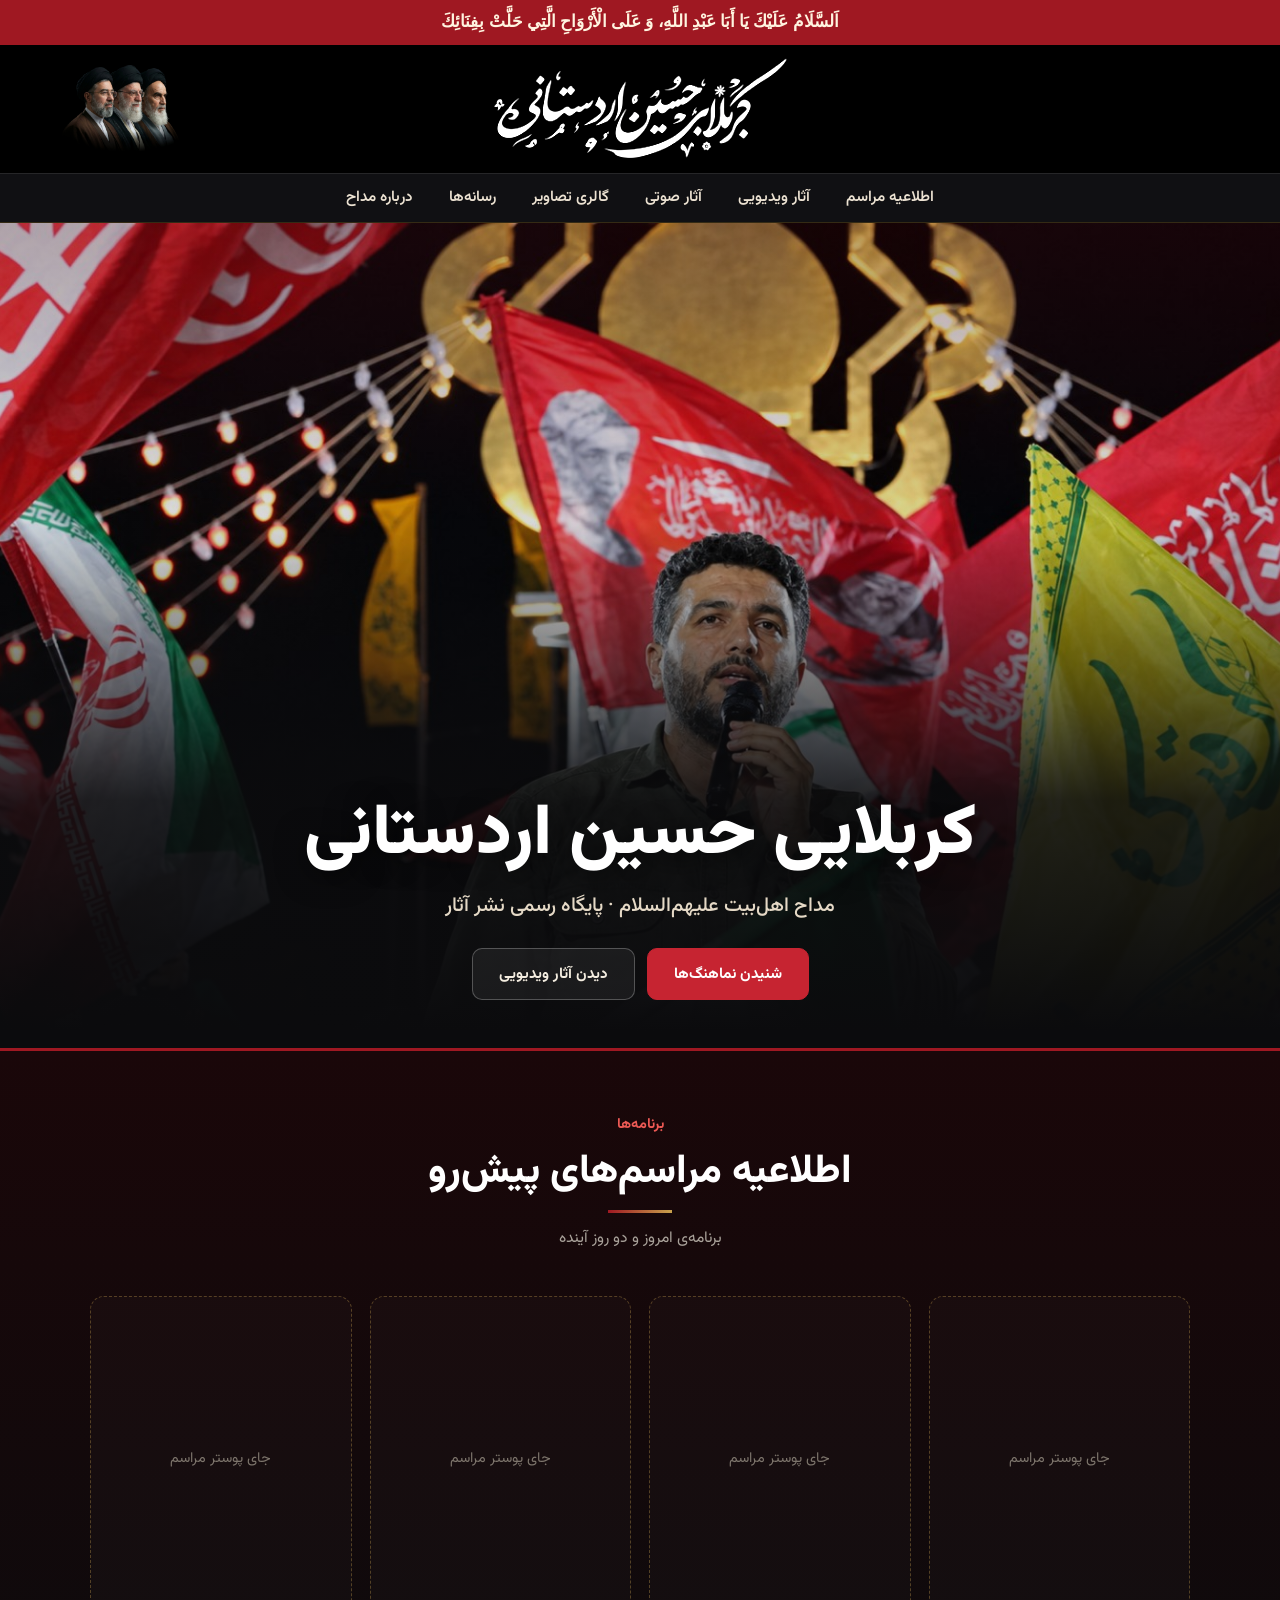
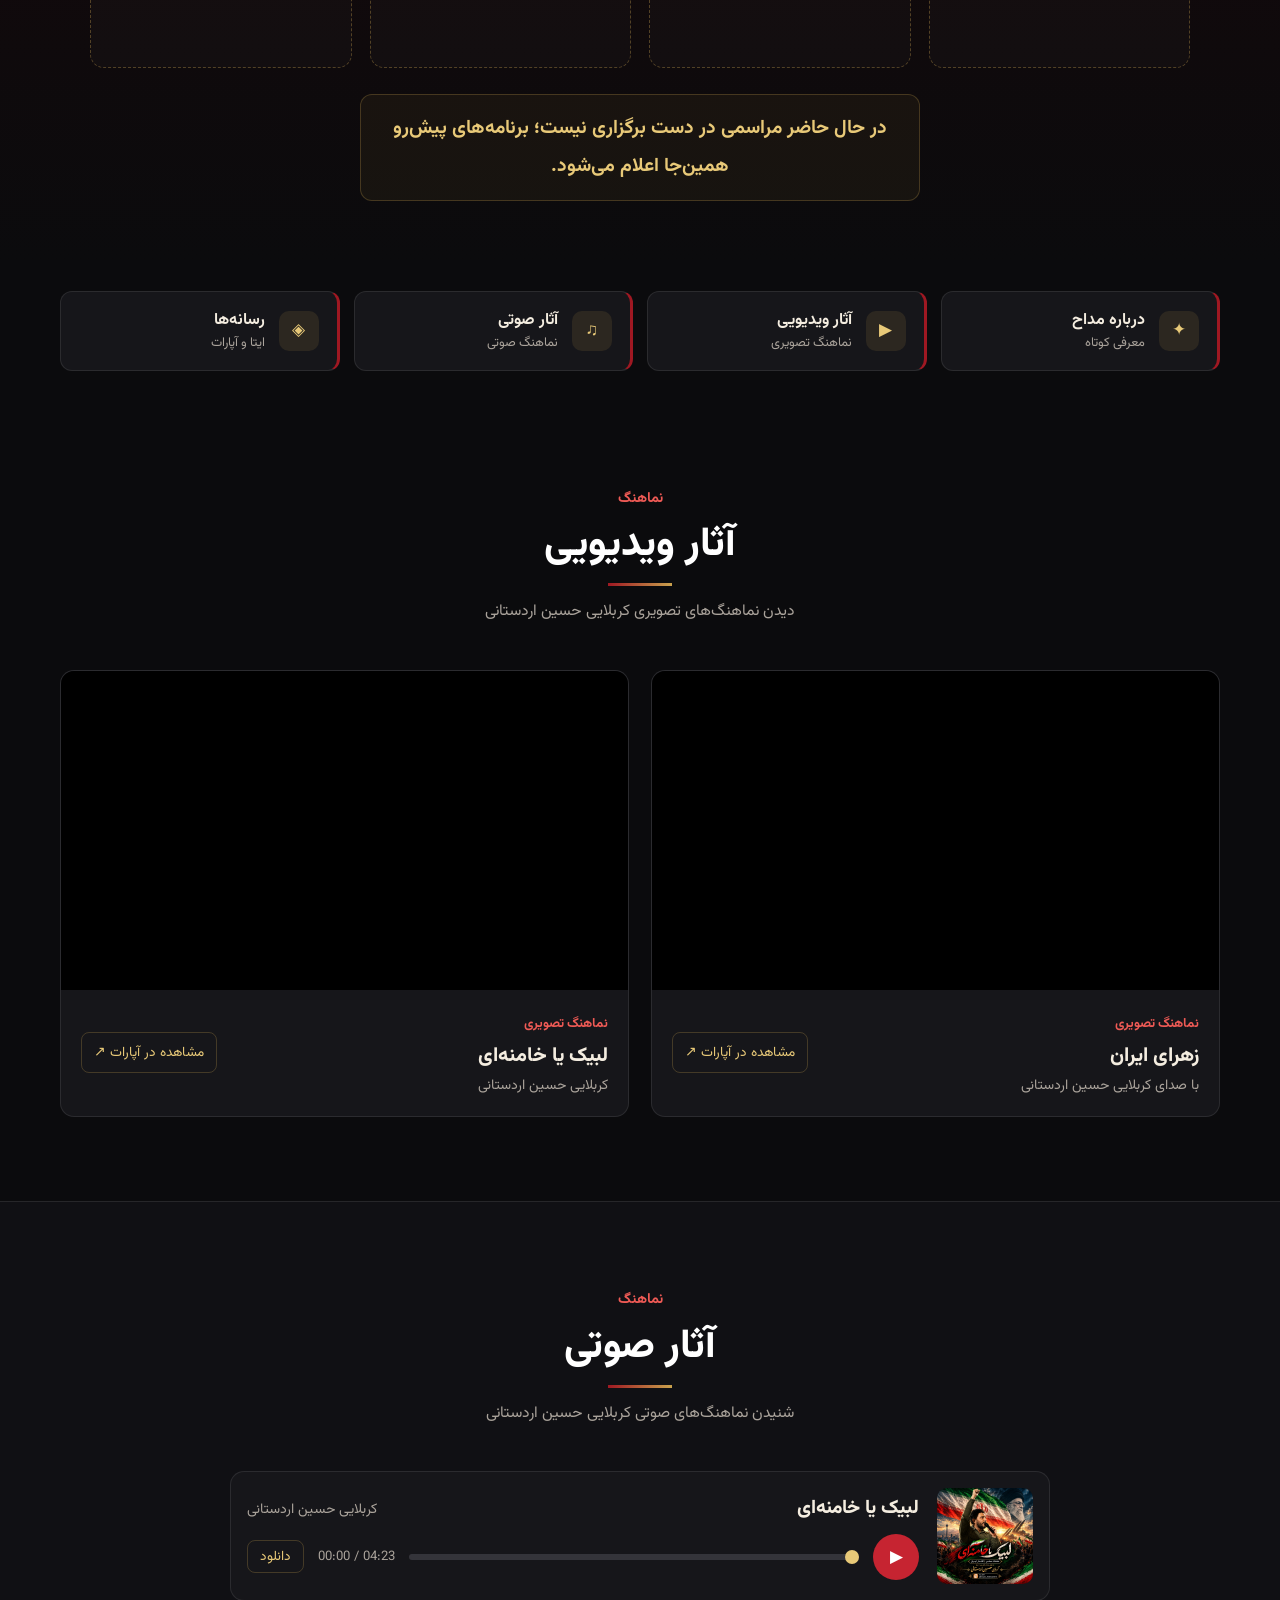
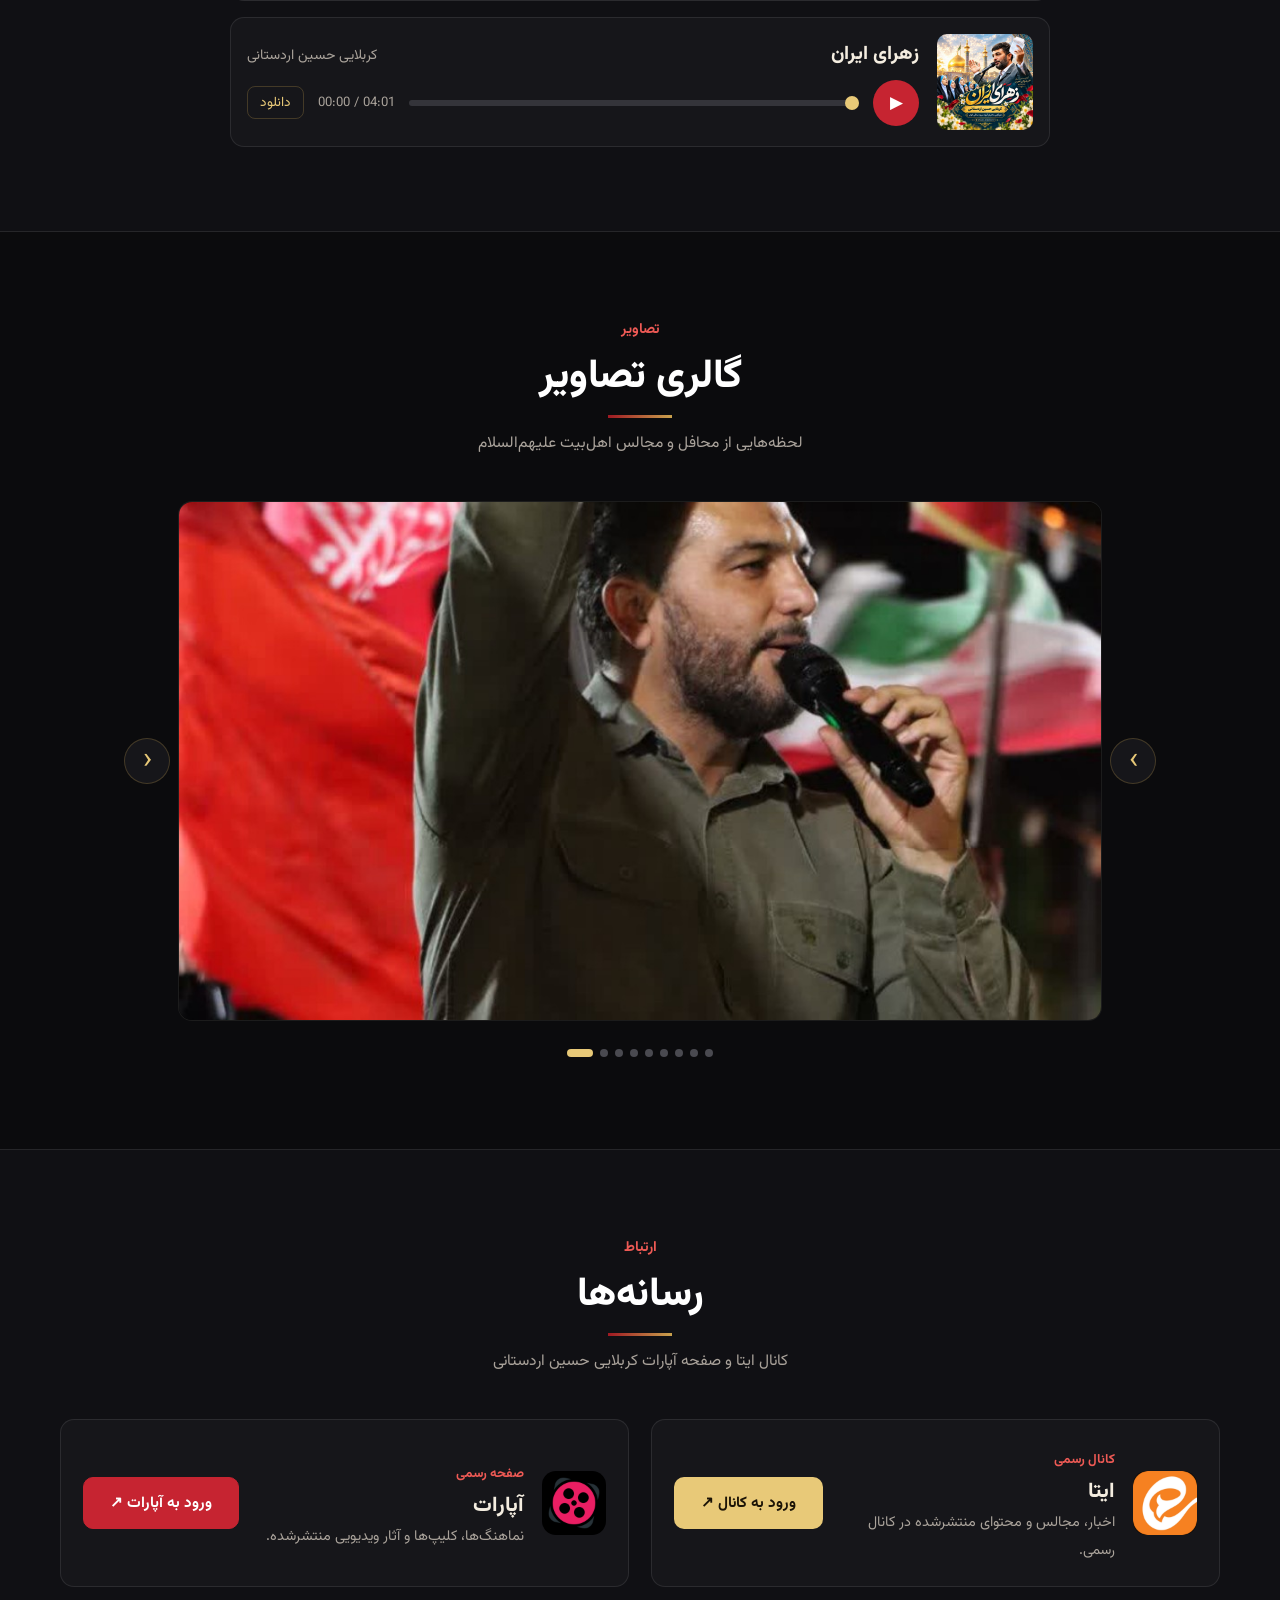
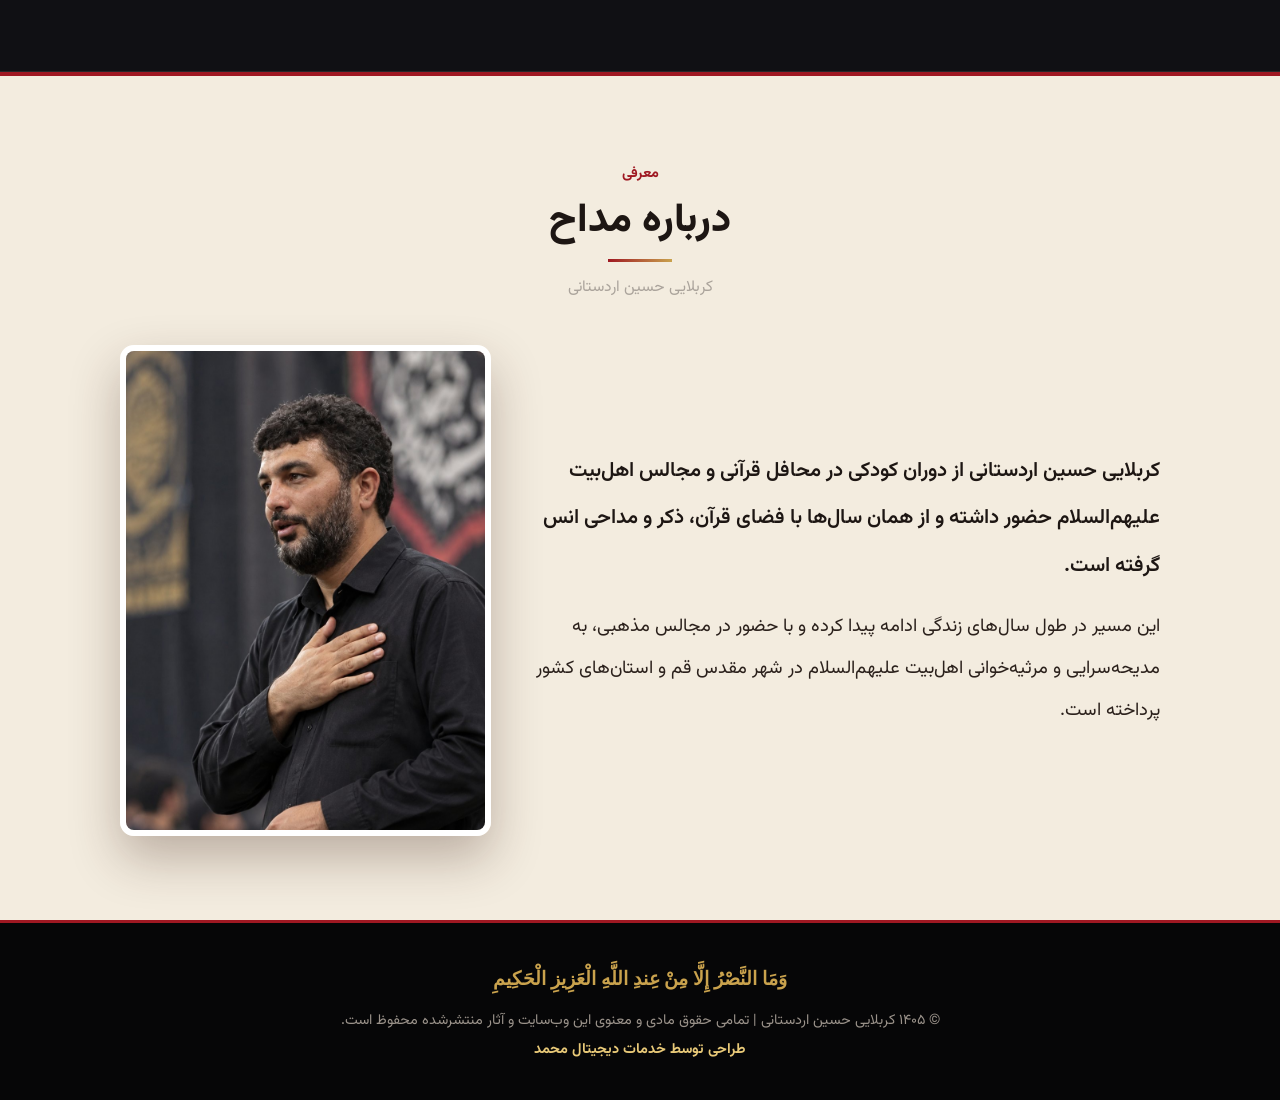
==== commit c053a620: "Add files via upload" ====
--- a/index.html
+++ b/index.html
@@ -67,9 +67,9 @@
 <!-- اطلاعیه مراسم: از assets/posters/posters.json خوانده می‌شود و فقط پوسترهای امروز تا ۲ روز آینده نمایش داده می‌شود. پنل مدیریت: admin.html -->
 <section id="events" class="events" aria-live="polite">
   <div class="wrap">
-    <div class="sec-head reveal"><small>برنامه‌ها</small><h2>اطلاعیه مراسم‌های پیش‌رو</h2><p>امروز و دو روز آینده</p></div>
+    <div class="sec-head reveal"><small>برنامه‌ها</small><h2>اطلاعیه مراسم‌های پیش‌رو</h2><p>برنامه‌ی امروز و دو روز آینده</p></div>
     <div id="poster-grid" class="poster-grid"></div>
-    <p id="events-none" class="events-none" hidden>فعلاً مراسمی دایر نیست</p>
+    <p id="events-none" class="events-none" hidden>در حال حاضر مراسمی در دست برگزاری نیست؛ برنامه‌های پیش‌رو همین‌جا اعلام می‌شود.</p>
   </div>
 </section>
 
@@ -175,7 +175,7 @@
   </div>
 </section>
 </main>
-<footer><div class="wrap"><div class="f-verse ar" lang="ar" dir="rtl">وَمَا النَّصْرُ إِلَّا مِنْ عِندِ اللَّهِ الْعَزِيزِ الْحَكِيمِ</div><p class="copyright-line">© ۱۴۰۵ کربلایی حسین اردستانی | تمامی حقوق مادی و معنوی این وب‌سایت و آثار منتشرشده محفوظ است.</p><p><a href="https://pcmohqm-coder.github.io/pcmohqm" target="_blank" rel="noopener noreferrer">طراحی و توسعه توسط خدمات فنی محمد</a></p></div></footer>
+<footer><div class="wrap"><div class="f-verse ar" lang="ar" dir="rtl">وَمَا النَّصْرُ إِلَّا مِنْ عِندِ اللَّهِ الْعَزِيزِ الْحَكِيمِ</div><p class="copyright-line">© ۱۴۰۵ کربلایی حسین اردستانی | تمامی حقوق مادی و معنوی این وب‌سایت و آثار منتشرشده محفوظ است.</p><p><a href="https://www.pcmohqm.ir" target="_blank" rel="noopener noreferrer">طراحی توسط خدمات دیجیتال محمد</a></p></div></footer>
 <div class="lightbox" id="lightbox" role="dialog" aria-modal="true" aria-label="نمایش پوستر"><button type="button" aria-label="بستن">✕</button><img alt=""></div>
 <script src="assets/app.js" defer></script>
 </body>
--- a/assets/style.css
+++ b/assets/style.css
@@ -1,246 +1,194 @@
-/* پایگاه رسمی کربلایی حسین اردستانی — طراحی حسینی v19 */
+/* پایگاه رسمی کربلایی حسین اردستانی — v20
+   پالت: مشکی گرافیتی · قرمز عزا · طلایی کهربایی · کرم کاغذی
+   فونت: وزیرمتن (فارسی) + نوتو نسخ عربی (آیات و عبارات عربی) */
 *{margin:0;padding:0;box-sizing:border-box}
 :root{
-  --ink:#080506;--ink2:#0e0809;--card:#150b0c;--card2:#1c0e10;
-  --maroon:#4a0c13;--crimson:#9e1520;--red:#c8202c;--red2:#ea4a47;
-  --gold:#d4af6a;--gold2:#f2d99a;--cream:#f6efe3;--muted:#b6a799;
-  --line:rgba(212,175,106,.22);--line2:rgba(212,175,106,.12);
-  --star:url("data:image/svg+xml,%3Csvg xmlns='http://www.w3.org/2000/svg' width='72' height='72' viewBox='0 0 72 72'%3E%3Cg fill='none' stroke='%23d4af6a' stroke-opacity='.07' stroke-width='1'%3E%3Cpath d='M36 6l7.6 14.6L58.5 13.5 51.4 28.4 66 36l-14.6 7.6 7.1 14.9-14.9-7.1L36 66l-7.6-14.6-14.9 7.1 7.1-14.9L6 36l14.6-7.6-7.1-14.9 14.9 7.1z'/%3E%3Ccircle cx='36' cy='36' r='9'/%3E%3C/g%3E%3C/svg%3E");
+  --ink:#0b0b0d;--ink2:#101014;--card:#16161a;--card2:#1c1c21;
+  --crimson:#9f1822;--red:#c62431;--red2:#ee5a55;
+  --gold:#c9a24d;--gold2:#e8c978;
+  --cream:#f4ede0;--paper:#f3ecdf;--paper-ink:#1d1613;--paper-muted:#6a5d52;
+  --muted:#aaa39b;--line:rgba(201,162,77,.26);--line2:rgba(255,255,255,.09);
 }
-html{scroll-behavior:smooth;scroll-padding-top:84px}
-body{font-family:"Vazirmatn",Tahoma,sans-serif;background:var(--ink);color:var(--cream);line-height:1.9;overflow-x:hidden;-webkit-text-size-adjust:100%}
-body:before{content:"";position:fixed;inset:0;z-index:-1;pointer-events:none;background:var(--star),radial-gradient(circle at 12% 6%,rgba(158,21,32,.22),transparent 30%),radial-gradient(circle at 90% 60%,rgba(212,175,106,.06),transparent 28%)}
+html{scroll-behavior:smooth;scroll-padding-top:160px}
+body{font-family:"Vazirmatn",Tahoma,sans-serif;font-size:17px;background:var(--ink);color:var(--cream);line-height:2;overflow-x:hidden;-webkit-text-size-adjust:100%}
 a{color:inherit}img{max-width:100%;display:block}
-a:focus-visible,button:focus-visible,input:focus-visible,[tabindex]:focus-visible{outline:2px solid var(--gold2);outline-offset:3px;border-radius:8px}
-.wrap{width:min(1180px,calc(100% - 40px));margin:auto}
-.sr-only{position:absolute;width:1px;height:1px;overflow:hidden;clip:rect(0 0 0 0);white-space:nowrap}
+a:focus-visible,button:focus-visible,input:focus-visible{outline:2px solid var(--gold2);outline-offset:3px;border-radius:8px}
+.wrap{width:min(1160px,calc(100% - 40px));margin:auto}
+.ar{font-family:"Noto Naskh Arabic","Amiri",serif;font-weight:600;line-height:2.1}
 
-/* ریبون بالا */
-.ribbon{background:linear-gradient(90deg,#2a070b,var(--crimson),#2a070b);color:#ffe9d0;text-align:center;font-family:"Aref Ruqaa",serif;font-size:1rem;padding:5px 12px;letter-spacing:.3px;border-bottom:1px solid rgba(242,217,154,.25)}
-.ribbon span{color:var(--gold2)}
+/* ریبون آیه */
+.ribbon{background:var(--crimson);color:#fff4e0;text-align:center;padding:4px 14px;font-size:1.05rem}
+.ribbon .ar{display:inline}
 
-/* هدر */
-.site-header{position:sticky;top:0;z-index:1000;background:rgba(8,5,6,.94);backdrop-filter:blur(16px);border-bottom:1px solid var(--line);box-shadow:0 10px 34px rgba(0,0,0,.4)}
-.header-inner{height:78px;display:flex;align-items:center;gap:22px}
-.brand{display:block;width:250px;height:66px;flex:0 0 auto}
-.brand img{width:100%;height:100%;object-fit:contain;mix-blend-mode:screen}
-.main-nav{flex:1}
-.menu{list-style:none;display:flex;gap:4px;justify-content:center}
-.menu a{display:block;padding:8px 13px;border-radius:10px;text-decoration:none;color:#e8dccb;font-size:.88rem;font-weight:600;transition:.2s}
-.menu a:hover{background:rgba(200,32,44,.18);color:#fff}
-.header-cta{flex:0 0 auto;text-decoration:none;color:#1b1006;background:linear-gradient(135deg,var(--gold2),var(--gold));font-weight:800;font-size:.82rem;padding:9px 16px;border-radius:11px;box-shadow:0 6px 20px rgba(212,175,106,.18);transition:.2s}
-.header-cta:hover{transform:translateY(-1px);filter:brightness(1.07)}
-.menu-toggle{display:none;margin-right:auto;width:44px;height:42px;border:1px solid var(--line);border-radius:12px;background:var(--card);cursor:pointer;place-items:center}
+/* هدر: لوگو وسط، تصویر رهبران سمت چپ، منو در ردیف دوم */
+.site-header{position:sticky;top:0;z-index:1000;background:#000;border-bottom:1px solid var(--line)}
+.header-top{position:relative;height:128px;display:flex;align-items:center;justify-content:center}
+.brand{display:block;width:min(340px,56vw);height:111px}
+.brand img{width:100%;height:100%;object-fit:contain;mix-blend-mode:screen;filter:brightness(1.3) contrast(1.2)}
+.header-figures{position:absolute;left:0;top:50%;transform:translateY(-50%);width:150px;height:88px;pointer-events:none}
+.header-figures img{width:100%;height:100%;object-fit:contain;object-position:left center;mix-blend-mode:screen}
+.main-nav{border-top:1px solid var(--line2);background:#101013}
+.menu{list-style:none;display:flex;gap:4px;justify-content:center;flex-wrap:wrap}
+.menu a{display:block;padding:8px 16px;text-decoration:none;color:#ece2d2;font-size:.95rem;font-weight:600;border-bottom:2px solid transparent;transition:.2s}
+.menu a:hover{color:#fff;border-color:var(--red2)}
+.menu-toggle{display:none;position:absolute;right:0;top:50%;transform:translateY(-50%);width:44px;height:42px;border:1px solid var(--line);border-radius:10px;background:var(--card);cursor:pointer;place-items:center}
 .menu-toggle span{display:block;width:22px;height:2px;margin:3px auto;background:var(--gold2);border-radius:3px}
 
 /* Hero */
-.hero{position:relative;border-bottom:1px solid var(--line);background:#050303}
-.hero-photo{position:relative;width:100%;aspect-ratio:21/9;max-height:78vh;overflow:hidden}
+.hero{position:relative;min-height:min(92vh,860px);display:flex;align-items:flex-end;overflow:hidden;background:#050505;border-bottom:3px solid var(--crimson)}
 .hero-slide{position:absolute;inset:0;opacity:0;transition:opacity 1.2s ease-in-out}
 .hero-slide.is-active{opacity:1}
-.hero-image{width:100%;height:100%;object-fit:cover;object-position:center 25%}
-.hero-photo:before{content:"";position:absolute;inset:0;z-index:2;pointer-events:none;background:linear-gradient(180deg,rgba(40,4,8,.25) 0%,rgba(8,5,6,.05) 35%,rgba(8,5,6,.7) 78%,var(--ink) 100%),linear-gradient(90deg,rgba(120,10,20,.28),transparent 40%,rgba(120,10,20,.28))}
-.hero-content{position:relative;z-index:3;text-align:center;margin:-8vw auto 0;padding:0 20px 44px;max-width:900px}
-.hero-salam{font-family:"Aref Ruqaa",serif;color:var(--gold2);font-size:clamp(1rem,2.2vw,1.35rem);text-shadow:0 2px 14px #000}
-.hero-kicker img{width:min(600px,86%);margin:6px auto 0;filter:drop-shadow(0 4px 18px rgba(0,0,0,.8))}
-.hero-actions{display:flex;flex-wrap:wrap;gap:12px;justify-content:center;margin-top:18px}
-.btn{display:inline-flex;align-items:center;justify-content:center;gap:8px;min-height:46px;padding:10px 22px;border-radius:12px;text-decoration:none;font-size:.88rem;font-weight:800;border:1px solid transparent;cursor:pointer;font-family:inherit;transition:transform .2s,background .2s,filter .2s}
+.hero-image{width:100%;height:100%;object-fit:cover;object-position:center 22%}
+.hero:before{content:"";position:absolute;inset:0;z-index:2;background:linear-gradient(0deg,var(--ink) 2%,rgba(11,11,13,.9) 30%,rgba(11,11,13,.15) 64%,rgba(60,6,12,.35) 100%)}
+.hero-content{position:relative;z-index:3;width:100%;text-align:center;padding:0 20px 48px}
+.hero-verse{font-size:clamp(1.15rem,2.6vw,1.6rem);color:var(--gold2)}
+.hero h1{font-size:clamp(2.3rem,6.4vw,4.4rem);font-weight:900;line-height:1.4;color:#fff;margin:2px 0 0;text-shadow:0 4px 30px rgba(0,0,0,.7)}
+.hero-sub{font-size:clamp(1rem,2.2vw,1.25rem);color:#e5d9c6;font-weight:500}
+.hero-actions{display:flex;flex-wrap:wrap;gap:12px;justify-content:center;margin-top:22px}
+.btn{display:inline-flex;align-items:center;justify-content:center;gap:8px;min-height:48px;padding:10px 26px;border-radius:10px;text-decoration:none;font-size:.95rem;font-weight:700;border:1px solid transparent;cursor:pointer;font-family:inherit;transition:transform .2s,filter .2s,background .2s}
 .btn:hover{transform:translateY(-2px)}
-.btn-gold{color:#1b1006;background:linear-gradient(135deg,var(--gold2),var(--gold))}
-.btn-gold:hover{filter:brightness(1.08)}
-.btn-red{color:#ffe9e5;background:linear-gradient(135deg,var(--red),var(--crimson));border-color:rgba(234,74,71,.6)}
-.btn-red:hover{background:var(--red)}
-.btn-ghost{color:var(--gold2);background:rgba(212,175,106,.06);border-color:var(--line)}
-.btn-ghost:hover{background:rgba(212,175,106,.14)}
+.btn-gold{color:#1b1306;background:var(--gold2)}.btn-gold:hover{filter:brightness(1.06)}
+.btn-red{color:#fff;background:var(--red);border-color:var(--red)}.btn-red:hover{background:#d9303d}
+.btn-ghost{color:var(--cream);background:rgba(255,255,255,.06);border-color:rgba(255,255,255,.25)}.btn-ghost:hover{background:rgba(255,255,255,.13)}
 
-/* عنوان بخش‌ها */
-section{padding:76px 0;border-bottom:1px solid var(--line2)}
-.section-head{text-align:center;margin-bottom:34px}
-.section-head h2{font-family:"Aref Ruqaa",serif;font-weight:700;font-size:clamp(1.9rem,4vw,2.6rem);color:var(--gold2);line-height:1.5}
-.section-head p{color:var(--muted);font-size:.92rem;margin-top:2px}
-.orn{display:flex;align-items:center;justify-content:center;gap:12px;margin:6px 0 4px;color:var(--gold)}
-.orn:before,.orn:after{content:"";height:1px;width:min(90px,18vw);background:linear-gradient(90deg,transparent,var(--gold))}
-.orn:after{transform:scaleX(-1)}
-.orn svg{width:20px;height:20px;fill:var(--red2)}
+/* بخش‌ها */
+section{padding:84px 0}
+.sec-head{text-align:center;margin-bottom:42px}
+.sec-head small{display:block;color:var(--red2);font-weight:700;font-size:.9rem}
+.sec-head h2{font-size:clamp(1.8rem,4vw,2.5rem);font-weight:800;line-height:1.6;color:#fff}
+.sec-head h2:after{content:"";display:block;width:64px;height:3px;margin:6px auto 0;background:linear-gradient(90deg,var(--crimson),var(--gold))}
+.sec-head p{color:var(--muted);font-size:.98rem;margin-top:10px}
+.alt{background:var(--ink2);border-top:1px solid var(--line2);border-bottom:1px solid var(--line2)}
 
-/* اطلاعیه مراسم */
-.events{padding:56px 0;background:linear-gradient(180deg,rgba(74,12,19,.28),transparent)}
-.poster-grid{display:grid;grid-template-columns:repeat(auto-fit,minmax(250px,320px));gap:22px;justify-content:center}
-.poster{position:relative;background:var(--card);border:1px solid var(--line);border-radius:18px;overflow:hidden;box-shadow:0 18px 50px rgba(0,0,0,.45);cursor:zoom-in;transition:transform .25s,border-color .25s;text-align:right;padding:0;color:inherit;font-family:inherit}
-.poster:hover{transform:translateY(-4px);border-color:rgba(212,175,106,.55)}
-.poster img{width:100%;height:auto;aspect-ratio:auto;background:#000}
-.poster-meta{display:flex;align-items:center;justify-content:space-between;gap:10px;padding:12px 15px;font-size:.82rem}
-.poster-day{font-weight:900;color:#fff;background:var(--crimson);padding:2px 12px;border-radius:99px;font-size:.76rem}
-.poster-day.today{background:var(--red);box-shadow:0 0 14px rgba(234,74,71,.6)}
+/* اطلاعیه مراسم: چهار جای پوستر */
+[hidden]{display:none!important}
+.events{padding:60px 0;background:linear-gradient(180deg,#1a0709,var(--ink))}
+.poster-grid{display:grid;grid-template-columns:repeat(4,minmax(0,1fr));gap:18px;max-width:1100px;margin:auto}
+.slot{display:flex;flex-direction:column;border-radius:14px;overflow:hidden;text-align:right;padding:0;font-family:inherit;color:inherit;border:1px solid var(--line);background:var(--card)}
+.slot-img{position:relative;aspect-ratio:4/5;background:#000;display:grid;place-items:center}
+.slot-img img{width:100%;height:100%;object-fit:contain}
+.slot.filled{cursor:zoom-in;box-shadow:0 16px 44px rgba(0,0,0,.5);transition:transform .25s}
+.slot.filled:hover{transform:translateY(-4px)}
+.slot.empty{border:1px dashed rgba(201,162,77,.35);background:rgba(255,255,255,.02)}
+.slot.empty .slot-img{background:transparent;color:#7d756c;font-size:.9rem;text-align:center;padding:12px}
+.slot-meta{display:flex;align-items:center;justify-content:space-between;gap:8px;padding:9px 12px;min-height:44px;font-size:.85rem}
+.slot.empty .slot-meta{visibility:hidden}
+.slot-title{padding:0 12px 10px;font-weight:700;font-size:.9rem;line-height:1.8}
+.poster-day{font-weight:800;color:#fff;background:var(--crimson);padding:0 12px;border-radius:99px;font-size:.8rem}
+.poster-day.today{background:var(--red)}
 .poster-date{color:var(--gold2)}
-.poster-title{padding:0 15px 13px;color:var(--cream);font-weight:700;font-size:.92rem}
-.events-empty{max-width:640px;margin:auto;text-align:center;padding:26px 22px;border:1px dashed var(--line);border-radius:18px;color:var(--muted);font-size:.9rem;background:rgba(21,11,12,.6)}
-.events-empty a{color:var(--gold2);font-weight:800}
-.lightbox{position:fixed;inset:0;z-index:3000;background:rgba(0,0,0,.92);display:none;align-items:center;justify-content:center;padding:18px}
+.events-none{max-width:560px;margin:26px auto 0;text-align:center;font-size:1.2rem;font-weight:700;color:var(--gold2);padding:14px 20px;border:1px solid var(--line);border-radius:12px;background:rgba(201,162,77,.06)}
+.lightbox{position:fixed;inset:0;z-index:3000;background:rgba(0,0,0,.93);display:none;align-items:center;justify-content:center;padding:18px}
 .lightbox.open{display:flex}
-.lightbox img{max-width:100%;max-height:92vh;border-radius:12px;box-shadow:0 20px 80px #000}
-.lightbox button{position:absolute;top:14px;left:14px;width:46px;height:46px;border-radius:50%;border:1px solid var(--line);background:rgba(20,10,10,.9);color:var(--gold2);font-size:1.5rem;cursor:pointer}
+.lightbox img{max-width:100%;max-height:92vh;border-radius:10px}
+.lightbox button{position:absolute;top:14px;left:14px;width:46px;height:46px;border-radius:50%;border:1px solid var(--line);background:#141416;color:var(--gold2);font-size:1.4rem;cursor:pointer}
 
 /* دسترسی سریع */
-.quick{padding:26px 0;border-bottom:0}
-.quick-grid{display:grid;grid-template-columns:repeat(4,1fr);gap:12px}
-.quick-card{display:flex;align-items:center;gap:12px;padding:16px 18px;background:linear-gradient(145deg,var(--card2),var(--card));border:1px solid var(--line2);border-radius:15px;text-decoration:none;transition:.2s;min-width:0}
-.quick-card:hover{border-color:rgba(212,175,106,.5);transform:translateY(-2px)}
-.quick-icon{width:42px;height:42px;flex:0 0 42px;display:grid;place-items:center;border-radius:12px;background:rgba(200,32,44,.18);color:var(--gold2);font-size:1.05rem}
-.quick-card strong{display:block;font-size:.92rem}.quick-card small{display:block;color:var(--muted);font-size:.72rem}
+.quick{padding:30px 0;background:var(--ink)}
+.quick-grid{display:grid;grid-template-columns:repeat(4,1fr);gap:14px}
+.quick-card{display:flex;align-items:center;gap:14px;padding:16px 18px;background:var(--card);border:1px solid var(--line2);border-right:3px solid var(--crimson);border-radius:12px;text-decoration:none;transition:.2s}
+.quick-card:hover{background:var(--card2);border-right-color:var(--gold)}
+.quick-icon{width:40px;height:40px;flex:0 0 40px;display:grid;place-items:center;border-radius:10px;background:rgba(201,162,77,.12);color:var(--gold2)}
+.quick-card strong{display:block;font-size:1rem;line-height:1.6}.quick-card small{display:block;color:var(--muted);font-size:.8rem;line-height:1.6}
 
 /* ویدیو */
-.video-grid{display:grid;grid-template-columns:repeat(2,minmax(0,1fr));gap:20px}
-.video-card{overflow:hidden;background:linear-gradient(145deg,var(--card2),var(--card));border:1px solid var(--line);border-radius:20px;box-shadow:0 20px 60px rgba(0,0,0,.4)}
+.video-grid{display:grid;grid-template-columns:repeat(2,minmax(0,1fr));gap:22px}
+.video-card{overflow:hidden;background:var(--card);border:1px solid var(--line2);border-radius:14px}
 .video-frame{position:relative;aspect-ratio:16/9;background:#000}
 .video-frame iframe{position:absolute;inset:0;width:100%;height:100%;border:0}
 .video-info{display:flex;justify-content:space-between;align-items:center;gap:14px;padding:16px 20px}
-.video-label{color:var(--red2);font-size:.72rem;font-weight:800}
-.video-info h3{color:var(--gold2);font-family:"Aref Ruqaa",serif;font-size:1.4rem;line-height:1.5}
-.video-info p{color:var(--muted);font-size:.8rem}
-.video-link{white-space:nowrap;text-decoration:none;color:var(--gold2);border:1px solid var(--line);border-radius:10px;padding:8px 12px;font-size:.76rem}
-.video-link:hover{background:rgba(212,175,106,.1)}
+.video-label{color:var(--red2);font-size:.82rem;font-weight:700}
+.video-info h3{font-size:1.25rem;font-weight:800;line-height:1.6}
+.video-info p{color:var(--muted);font-size:.88rem}
+.video-link{white-space:nowrap;text-decoration:none;color:var(--gold2);border:1px solid var(--line);border-radius:8px;padding:6px 12px;font-size:.85rem}
+.video-link:hover{background:rgba(201,162,77,.12)}
 
-/* پلیر صوتی */
-.media-section{background:linear-gradient(180deg,transparent,rgba(74,12,19,.2),transparent)}
-.player{max-width:1040px;margin:auto;display:grid;grid-template-columns:minmax(0,1.15fr) minmax(0,.85fr);gap:20px;align-items:stretch}
-.now{position:relative;overflow:hidden;border:1px solid var(--line);border-radius:26px;padding:26px;background:radial-gradient(circle at 80% 0%,rgba(200,32,44,.22),transparent 50%),linear-gradient(150deg,#1d0d10,#0d0708);box-shadow:0 26px 70px rgba(0,0,0,.55)}
-.now:after{content:"";position:absolute;inset:0;background:var(--star);opacity:.9;pointer-events:none}
-.now>*{position:relative;z-index:1}
-.disc-wrap{display:grid;place-items:center;margin:2px 0 20px}
-.disc{position:relative;width:min(250px,64vw);aspect-ratio:1;border-radius:50%;padding:9px;background:conic-gradient(from 0deg,var(--gold),var(--crimson),var(--gold2),var(--crimson),var(--gold));box-shadow:0 0 0 6px rgba(212,175,106,.08),0 20px 60px rgba(158,21,32,.45)}
-.disc img{width:100%;height:100%;object-fit:cover;border-radius:50%;border:5px solid #120708;animation:spin 22s linear infinite;animation-play-state:paused}
-.disc:after{content:"";position:absolute;left:50%;top:50%;width:15%;aspect-ratio:1;transform:translate(-50%,-50%);border-radius:50%;background:radial-gradient(circle,#0b0506 45%,var(--gold) 48%,#2b1012 70%);box-shadow:0 0 0 3px rgba(0,0,0,.5)}
-.player.is-playing .disc img{animation-play-state:running}
-@keyframes spin{to{transform:rotate(360deg)}}
-.track-title{text-align:center}
-.track-title span{color:var(--red2);font-size:.75rem;font-weight:800}
-.track-title h3{font-family:"Aref Ruqaa",serif;color:var(--gold2);font-size:1.9rem;line-height:1.5}
-.track-title p{color:var(--muted);font-size:.85rem}
-.wave{position:relative;height:56px;margin:18px 0 4px;display:flex;align-items:center;gap:3px;direction:ltr;cursor:pointer;touch-action:none}
-.wave i{flex:1;min-width:2px;border-radius:3px;background:#55373a;transition:background .15s}
-.wave i.on{background:linear-gradient(180deg,var(--gold2),var(--gold))}
-.wave:focus-visible{outline-offset:6px}
-.times{display:flex;justify-content:space-between;direction:ltr;color:var(--muted);font-size:.78rem;font-variant-numeric:tabular-nums}
-.controls{display:flex;align-items:center;justify-content:center;gap:16px;margin-top:14px}
-.ctl{width:46px;height:46px;border-radius:50%;border:1px solid var(--line);background:rgba(212,175,106,.06);color:var(--gold2);font-size:1.05rem;cursor:pointer;display:grid;place-items:center;transition:.2s;font-family:inherit}
-.ctl:hover{background:rgba(212,175,106,.16)}
-.ctl.play{width:68px;height:68px;font-size:1.5rem;color:#fff;background:linear-gradient(135deg,var(--red),var(--crimson));border-color:rgba(234,74,71,.7);box-shadow:0 10px 30px rgba(200,32,44,.45)}
-.ctl.play:hover{filter:brightness(1.12)}
-.tools{display:flex;flex-wrap:wrap;gap:10px;align-items:center;justify-content:center;margin-top:18px;padding-top:16px;border-top:1px solid var(--line2)}
-.chip{display:inline-flex;align-items:center;gap:6px;min-height:36px;padding:5px 13px;border-radius:99px;border:1px solid var(--line);background:rgba(212,175,106,.05);color:var(--gold2);font-size:.78rem;font-weight:700;text-decoration:none;cursor:pointer;font-family:inherit}
-.chip:hover{background:rgba(212,175,106,.15)}
-.vol{display:inline-flex;align-items:center;gap:8px;color:var(--gold2);font-size:.9rem}
-.vol input{width:90px;accent-color:var(--gold)}
-.playlist{align-self:start;border:1px solid var(--line);border-radius:26px;padding:18px;background:linear-gradient(160deg,var(--card2),var(--card));display:flex;flex-direction:column;gap:10px}
-.playlist h3{font-family:"Aref Ruqaa",serif;color:var(--gold2);font-size:1.3rem;padding:2px 6px 6px;border-bottom:1px solid var(--line2)}
-.pl-item{display:grid;grid-template-columns:62px 1fr auto;gap:13px;align-items:center;width:100%;text-align:right;padding:9px;border-radius:15px;border:1px solid transparent;background:transparent;color:inherit;cursor:pointer;font-family:inherit;transition:.2s}
-.pl-item:hover{background:rgba(212,175,106,.07)}
-.pl-item.active{background:rgba(200,32,44,.15);border-color:rgba(234,74,71,.45)}
-.pl-item img{width:62px;height:62px;border-radius:12px;object-fit:cover;border:1px solid var(--line)}
-.pl-item strong{display:block;font-size:.95rem;color:var(--cream)}
-.pl-item small{color:var(--muted);font-size:.74rem}
-.eq{display:flex;gap:2px;align-items:flex-end;height:18px;direction:ltr;opacity:0}
-.eq b{width:3px;background:var(--gold2);border-radius:2px;height:5px}
-.player.is-playing .pl-item.active .eq{opacity:1}
-.player.is-playing .pl-item.active .eq b{animation:eq 0.9s ease-in-out infinite}
-.eq b:nth-child(2){animation-delay:.2s!important}.eq b:nth-child(3){animation-delay:.4s!important}
-@keyframes eq{0%,100%{height:4px}50%{height:18px}}
+/* پلیر ساده */
+.tracks{max-width:820px;margin:auto;display:grid;gap:16px}
+.track{display:grid;grid-template-columns:96px minmax(0,1fr);gap:18px;align-items:center;padding:16px;background:var(--card);border:1px solid var(--line2);border-radius:14px}
+.track.is-playing{border-color:var(--red)}
+.track img{width:96px;height:96px;object-fit:cover;border-radius:10px}
+.t-body{display:grid;gap:10px;min-width:0}
+.t-top{display:flex;justify-content:space-between;align-items:baseline;gap:10px;flex-wrap:wrap}
+.t-top h3{font-size:1.2rem;font-weight:800;line-height:1.6}
+.t-top span{color:var(--muted);font-size:.88rem}
+.t-ctl{display:flex;align-items:center;gap:14px}
+.t-play{flex:0 0 46px;width:46px;height:46px;border-radius:50%;border:0;background:var(--red);color:#fff;font-size:1.05rem;cursor:pointer;display:grid;place-items:center;transition:background .2s}
+.t-play:hover{background:#dc3340}
+.t-seek{flex:1;min-width:0;height:6px;border-radius:6px;-webkit-appearance:none;appearance:none;cursor:pointer;background:linear-gradient(to left,var(--gold2) var(--p,0%),#34343a var(--p,0%))}
+.t-seek::-webkit-slider-thumb{-webkit-appearance:none;width:14px;height:14px;border-radius:50%;background:var(--gold2);border:0}
+.t-seek::-moz-range-thumb{width:14px;height:14px;border-radius:50%;background:var(--gold2);border:0}
+.t-time{font-size:.82rem;color:var(--muted);direction:ltr;font-variant-numeric:tabular-nums;white-space:nowrap}
+.t-dl{color:var(--gold2);font-size:.85rem;text-decoration:none;border:1px solid var(--line);border-radius:8px;padding:2px 12px;white-space:nowrap}
+.t-dl:hover{background:rgba(201,162,77,.12)}
 
 /* گالری */
-.gallery-slider{position:relative;max-width:1050px;margin:auto;padding:0 58px 44px}
-.gallery-track{position:relative;aspect-ratio:16/9;overflow:hidden;border:1px solid var(--line);border-radius:20px;background:#050303;box-shadow:0 20px 60px rgba(0,0,0,.5)}
+.gallery-slider{position:relative;max-width:1040px;margin:auto;padding:0 58px 44px}
+.gallery-track{position:relative;aspect-ratio:16/9;overflow:hidden;border:1px solid var(--line2);border-radius:14px;background:#050505}
 .gallery-slide{position:absolute;inset:0;margin:0;opacity:0;visibility:hidden;transition:opacity .5s}
 .gallery-slide.is-active{opacity:1;visibility:visible}
 .gallery-slide img{width:100%;height:100%;object-fit:cover}
-.gallery-nav{position:absolute;top:calc(50% - 22px);transform:translateY(-50%);width:46px;height:46px;border-radius:50%;border:1px solid var(--line);background:rgba(14,8,9,.9);color:var(--gold2);font-size:2rem;line-height:1;cursor:pointer;z-index:3;font-family:inherit}
+.gallery-nav{position:absolute;top:calc(50% - 22px);transform:translateY(-50%);width:46px;height:46px;border-radius:50%;border:1px solid var(--line);background:var(--card);color:var(--gold2);font-size:1.9rem;line-height:1;cursor:pointer;z-index:3;font-family:inherit}
+.gallery-nav:hover{background:var(--card2)}
 .gallery-prev{left:4px}.gallery-next{right:4px}
 .gallery-dots{position:absolute;left:0;right:0;bottom:8px;display:flex;justify-content:center;gap:7px;direction:ltr}
-.gallery-dot{width:8px;height:8px;padding:0;border:0;border-radius:50%;background:#6a4a4c;cursor:pointer;transition:.2s}
+.gallery-dot{width:8px;height:8px;padding:0;border:0;border-radius:50%;background:#4a4a50;cursor:pointer;transition:.2s}
 .gallery-dot.is-active{width:26px;border-radius:99px;background:var(--gold2)}
 
 /* رسانه‌ها */
-.media-grid{display:grid;grid-template-columns:repeat(2,minmax(0,1fr));gap:20px}
-.media-card{display:grid;grid-template-columns:auto 1fr auto;gap:18px;align-items:center;padding:24px;background:linear-gradient(135deg,var(--card2),var(--card));border:1px solid var(--line);border-radius:20px;box-shadow:0 18px 50px rgba(0,0,0,.3)}
-.media-icon{width:64px;height:64px;border-radius:17px;overflow:hidden}
+.media-grid{display:grid;grid-template-columns:repeat(2,minmax(0,1fr));gap:22px}
+.media-card{display:grid;grid-template-columns:auto 1fr auto;gap:18px;align-items:center;padding:22px;background:var(--card);border:1px solid var(--line2);border-radius:14px}
+.media-icon{width:64px;height:64px;border-radius:14px;overflow:hidden}
 .media-icon img{width:100%;height:100%;object-fit:cover}
-.media-card small{color:var(--red2);font-size:.73rem;font-weight:800}
-.media-card h3{color:var(--gold2);font-size:1.25rem}
-.media-card p{color:var(--muted);font-size:.82rem}
+.media-card small{color:var(--red2);font-size:.82rem;font-weight:700}
+.media-card h3{font-size:1.3rem;font-weight:800;line-height:1.6}
+.media-card p{color:var(--muted);font-size:.9rem;line-height:1.9}
 
-/* هماهنگی مراسم */
-.booking{background:linear-gradient(135deg,#2a070c 0%,#12090a 55%,#0a0506 100%);position:relative;overflow:hidden}
-.booking:before{content:"";position:absolute;inset:0;background:var(--star);opacity:1;pointer-events:none}
-.booking .wrap{position:relative}
-.booking-box{max-width:920px;margin:auto;text-align:center;padding:38px clamp(20px,4vw,50px);border:1px solid rgba(212,175,106,.35);border-radius:26px;background:rgba(10,5,6,.72);backdrop-filter:blur(6px);box-shadow:0 26px 80px rgba(0,0,0,.55);outline:1px solid rgba(212,175,106,.1);outline-offset:-10px}
-.booking-box h2{font-family:"Aref Ruqaa",serif;font-size:clamp(1.8rem,4vw,2.5rem);color:var(--gold2);line-height:1.6}
-.booking-box>p{color:#e3d6c5;max-width:660px;margin:6px auto 0;font-size:.98rem}
-.idbox{display:inline-flex;align-items:center;gap:12px;margin:22px auto 6px;padding:10px 12px 10px 22px;border:1px solid rgba(212,175,106,.5);border-radius:16px;background:rgba(212,175,106,.07);direction:ltr}
-.idbox code{font-family:"Vazirmatn",monospace;font-size:clamp(1.1rem,3.4vw,1.55rem);font-weight:800;color:var(--gold2);letter-spacing:.3px}
-.idbox button{font-family:inherit;border:0;border-radius:10px;padding:8px 14px;cursor:pointer;font-size:.78rem;font-weight:800;color:#1b1006;background:var(--gold)}
-.book-actions{display:flex;flex-wrap:wrap;gap:12px;justify-content:center;margin-top:14px}
-.checklist{list-style:none;display:grid;grid-template-columns:repeat(auto-fit,minmax(190px,1fr));gap:10px;margin:26px 0 4px;text-align:right}
-.checklist li{padding:11px 14px;border:1px solid var(--line2);border-radius:13px;background:rgba(21,11,12,.7);font-size:.84rem;color:#e8dccb}
-.checklist li:before{content:"✦ ";color:var(--red2)}
-.note{margin-top:14px;color:var(--muted);font-size:.78rem}
+/* درباره (کاغذی روشن) */
+.about{background:var(--paper);color:var(--paper-ink);border-top:4px solid var(--crimson)}
+.about .sec-head small{color:var(--crimson)}
+.about .sec-head h2{color:var(--paper-ink)}
+.about-grid{display:grid;grid-template-columns:minmax(0,1.35fr) minmax(0,.8fr);gap:44px;align-items:center;max-width:1040px;margin:auto}
+.about-text p{font-size:1.15rem;line-height:2.3;color:#2b211c}
+.about-text p+p{margin-top:16px}
+.about-text p:first-child{font-size:1.28rem;font-weight:600;color:var(--paper-ink)}
+.about-photo{border-radius:14px;overflow:hidden;box-shadow:0 22px 50px rgba(60,30,20,.3);border:6px solid #fff}
+.about-photo img{width:100%;aspect-ratio:3/4;object-fit:cover;object-position:50% 22%}
 
-/* درباره */
-.about-grid{display:grid;grid-template-columns:minmax(0,1.5fr) minmax(0,.9fr);gap:30px;align-items:center;max-width:1100px;margin:auto}
-.about-panel{padding:34px clamp(20px,3.5vw,44px);background:linear-gradient(145deg,rgba(28,14,16,.97),rgba(12,8,8,.97));border:1px solid var(--line);border-radius:24px;box-shadow:0 20px 60px rgba(0,0,0,.4);position:relative}
-.about-panel:before{content:"❝";position:absolute;top:8px;left:22px;font-size:4.5rem;line-height:1;color:rgba(200,32,44,.3);font-family:serif}
-.epigraph{font-family:"Aref Ruqaa",serif;color:var(--gold2);font-size:1.35rem;line-height:1.9;margin-bottom:2px}
-.epigraph-src{display:block;color:var(--muted);font-size:.74rem;margin-bottom:16px}
-.about-panel p{color:#dcd1c3;font-size:1rem}
-.about-panel p+p{margin-top:15px}
-.about-panel p b{color:var(--gold2)}
-.about-photo{position:relative;border:1px solid var(--line);border-radius:22px;overflow:hidden;box-shadow:0 20px 60px rgba(0,0,0,.5)}
-.about-photo img{width:100%;height:auto}
-.pillars{display:grid;grid-template-columns:repeat(4,1fr);gap:14px;max-width:1100px;margin:30px auto 0}
-.pillar{text-align:center;padding:22px 14px;border:1px solid var(--line2);border-radius:18px;background:linear-gradient(160deg,var(--card2),var(--card))}
-.pillar i{font-style:normal;display:grid;place-items:center;width:46px;height:46px;margin:0 auto 8px;border-radius:14px;background:rgba(200,32,44,.18);color:var(--gold2);font-size:1.2rem}
-.pillar strong{display:block;color:var(--gold2);font-size:.98rem}
-.pillar span{display:block;color:var(--muted);font-size:.78rem;line-height:1.8;margin-top:2px}
-
-footer{padding:34px 0;text-align:center;background:#050303;border-top:1px solid var(--line);color:#8a7d70;font-size:.83rem}
-footer .f-ya{font-family:"Aref Ruqaa",serif;color:var(--gold);font-size:1.3rem;margin-bottom:4px}
-footer a{color:var(--gold);text-decoration:none;font-weight:800}
-.reveal{opacity:0;transform:translateY(22px);transition:opacity .7s,transform .7s}
+footer{padding:36px 0;text-align:center;background:#060607;border-top:3px solid var(--crimson);color:#9a928a;font-size:.9rem}
+footer .f-verse{font-size:1.2rem;color:var(--gold);margin-bottom:8px}
+footer a{color:var(--gold2);text-decoration:none;font-weight:700}
+.reveal{opacity:0;transform:translateY(18px);transition:opacity .6s,transform .6s}
 .reveal.in{opacity:1;transform:none}
-.toast{position:fixed;bottom:22px;left:50%;transform:translate(-50%,30px);background:var(--gold2);color:#1b1006;font-weight:800;padding:10px 20px;border-radius:12px;opacity:0;pointer-events:none;transition:.3s;z-index:4000;font-size:.85rem}
-.toast.show{opacity:1;transform:translate(-50%,0)}
 
 @media(max-width:980px){
   .menu-toggle{display:grid}
-  .main-nav{display:none;position:absolute;top:100%;right:0;left:0;background:rgba(10,6,7,.98);border-bottom:1px solid var(--line);padding:12px 20px 18px}
+  .main-nav{display:none;position:absolute;top:100%;right:0;left:0;background:#0b0b0d;border-bottom:1px solid var(--line);padding:8px 20px 14px}
   .main-nav.open{display:block}
-  .menu{flex-direction:column}
-  .menu a{padding:12px 14px;font-size:.95rem}
-  .header-cta{display:none}
-  .header-inner{gap:10px}
+  .menu{flex-direction:column;gap:0}
+  .menu a{padding:12px 6px;border-bottom:1px solid var(--line2)}
   .quick-grid{grid-template-columns:repeat(2,1fr)}
-  .player{grid-template-columns:1fr}
+  .poster-grid{grid-template-columns:repeat(2,minmax(0,1fr))}
   .about-grid{grid-template-columns:1fr}
-  .pillars{grid-template-columns:repeat(2,1fr)}
+  .about-photo{max-width:420px;margin:auto}
+  .header-top{height:96px}.brand{height:80px;width:min(240px,58vw)}.header-figures{width:96px;height:64px}
 }
 @media(max-width:760px){
   .video-grid,.media-grid{grid-template-columns:1fr}
   .video-info{flex-direction:column;align-items:flex-start}
   .media-card{grid-template-columns:auto 1fr}.media-card .btn{grid-column:1/-1}
-  .hero-photo{aspect-ratio:4/3}
-  .hero-content{margin-top:-14vw}
 }
 @media(max-width:560px){
-  .wrap{width:min(100% - 24px,1180px)}
-  section{padding:56px 0}
-  .header-inner{height:66px}.brand{width:165px;height:52px}
-  .gallery-slider{padding:0 36px 38px}.gallery-track{aspect-ratio:4/3;border-radius:14px}
+  body{font-size:16px}
+  .wrap{width:min(100% - 24px,1160px)}
+  section{padding:58px 0}
+  .header-top{height:78px}.brand{width:min(190px,50vw);height:62px}.header-figures{width:64px;height:48px}
+  .hero{min-height:82vh}.hero-content{padding-bottom:40px}
+  .gallery-slider{padding:0 36px 38px}.gallery-track{aspect-ratio:4/3}
   .gallery-nav{width:38px;height:38px;font-size:1.6rem}.gallery-prev{left:0}.gallery-next{right:0}
-  .now{padding:20px 16px;border-radius:22px}
-  .idbox{padding:8px 8px 8px 14px;gap:8px}
-  .quick-card{padding:12px 10px;gap:8px}.quick-icon{width:36px;height:36px;flex-basis:36px}.quick-card strong{font-size:.8rem}.quick-card small{font-size:.64rem}
-  .pillars{gap:10px}
+  .quick-card{padding:12px;gap:9px}.quick-icon{width:34px;height:34px;flex-basis:34px}.quick-card strong{font-size:.88rem}.quick-card small{font-size:.72rem}
+  .track{grid-template-columns:68px minmax(0,1fr);gap:12px;padding:12px}.track img{width:68px;height:68px}
+  .t-ctl{flex-wrap:wrap}.t-seek{order:3;flex-basis:100%}
   .media-card{grid-template-columns:1fr;text-align:center}.media-icon{margin:auto}
 }
-@media(prefers-reduced-motion:reduce){
-  html{scroll-behavior:auto}*{animation:none!important;transition:none!important}.reveal{opacity:1;transform:none}
-}
+@media(prefers-reduced-motion:reduce){html{scroll-behavior:auto}*{animation:none!important;transition:none!important}.reveal{opacity:1;transform:none}}
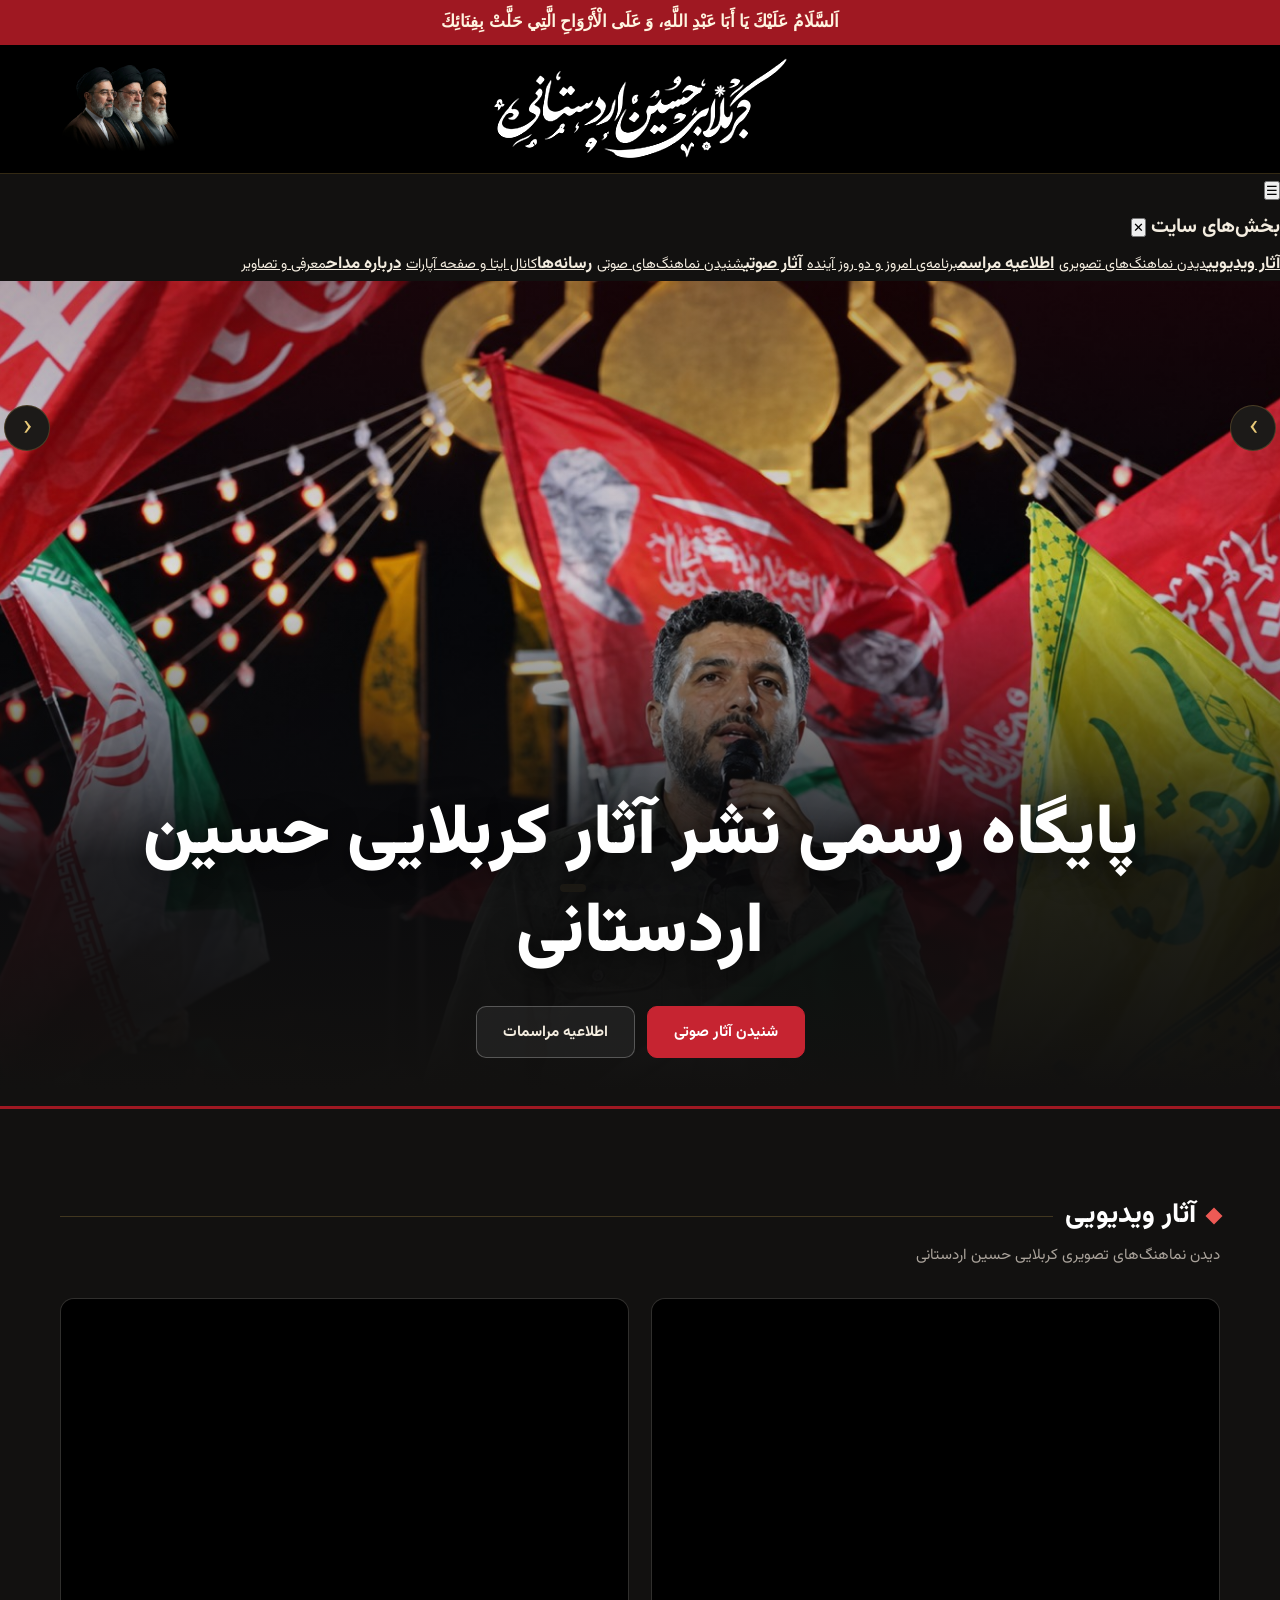
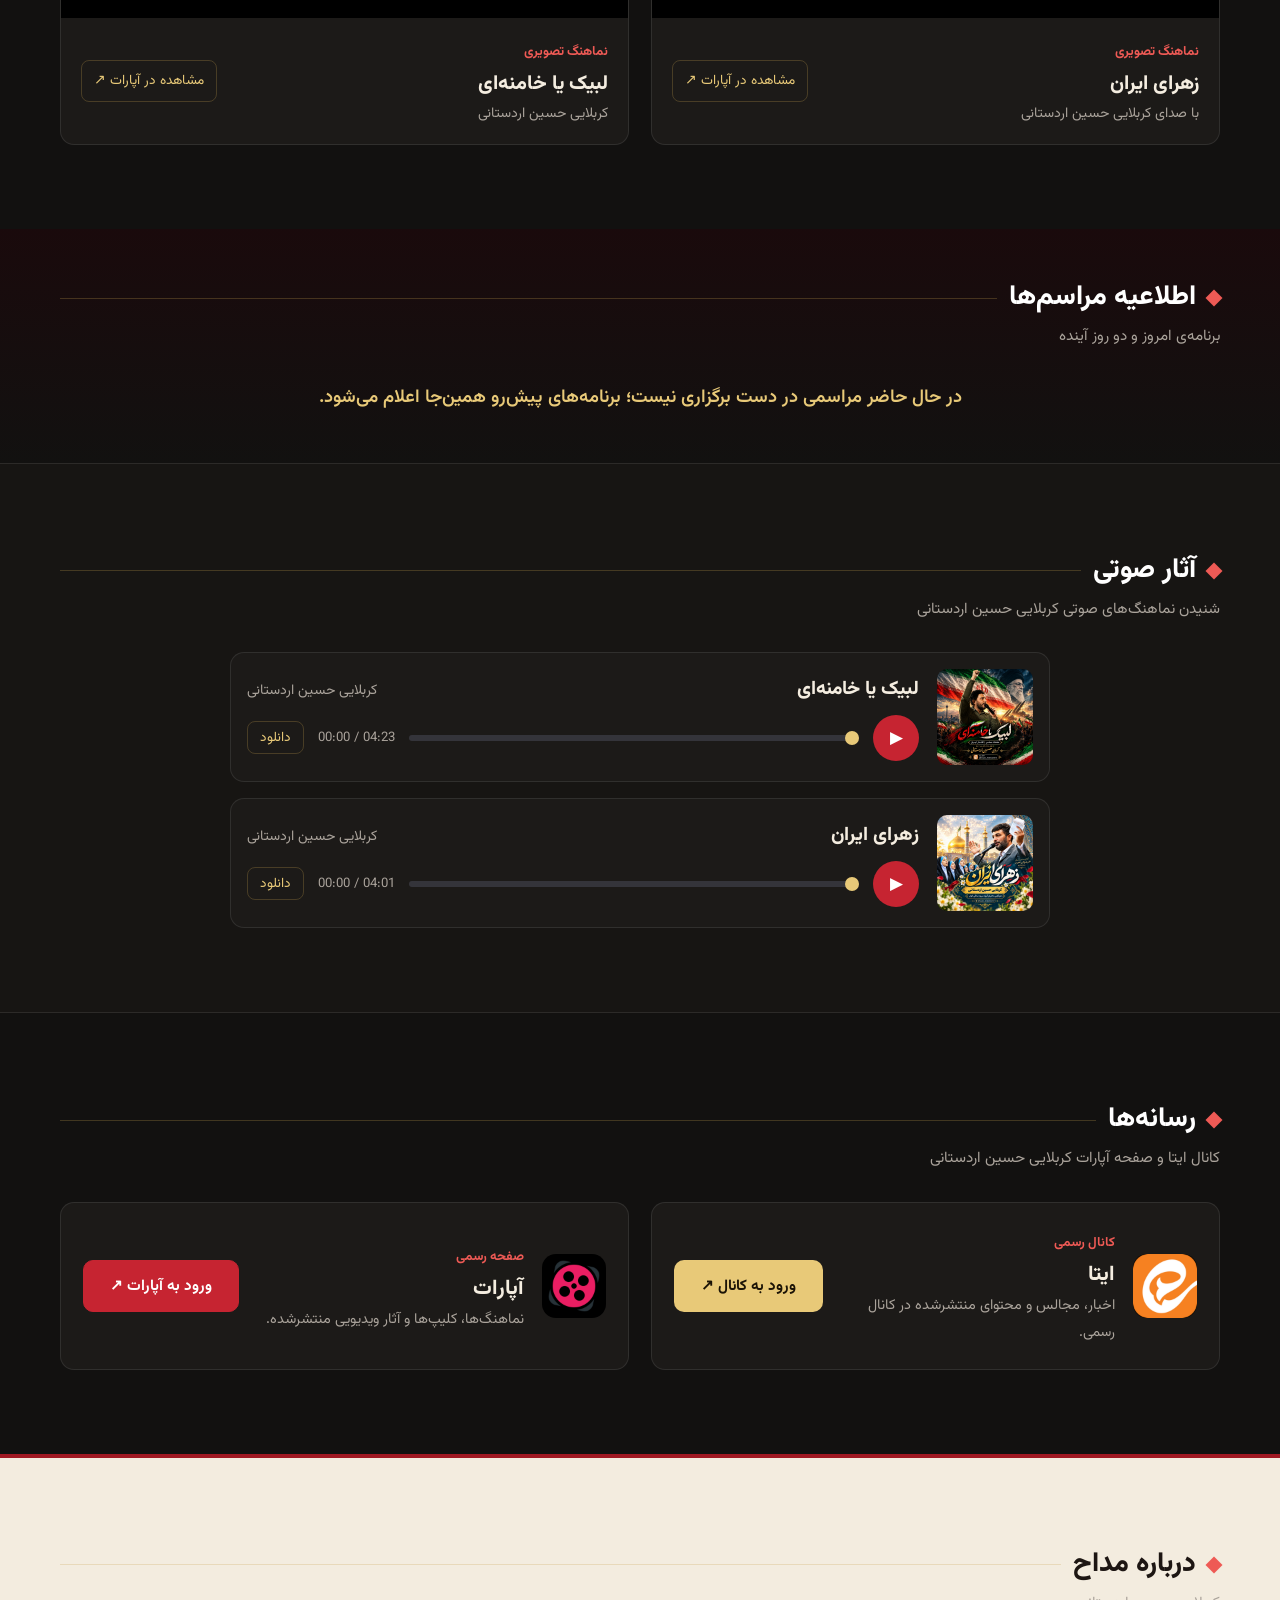
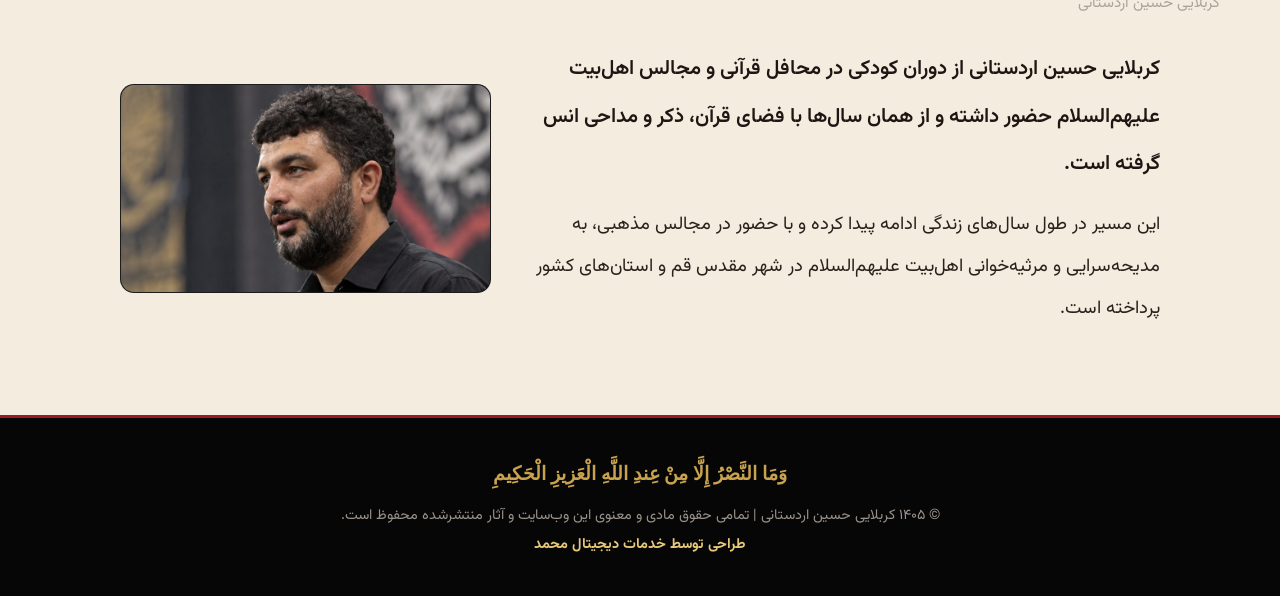
==== commit 561d69c1: "Add files via upload" ====
--- a/index.html
+++ b/index.html
@@ -37,52 +37,42 @@
 <link rel="stylesheet" href="assets/style.css">
 </head>
 <body>
-<div class="ribbon" role="note"><span class="ar" lang="ar" dir="rtl">اَلسَّلَامُ عَلَيْكَ يَا أَبَا عَبْدِ اللَّهِ، وَ عَلَى الْأَرْوَاحِ الَّتِي حَلَّتْ بِفِنَائِكَ</span></div>
-<header class="site-header">
+<header class="site-header" id="site-header">
+  <div class="ribbon" role="note"><span class="ar" lang="ar" dir="rtl">اَلسَّلَامُ عَلَيْكَ يَا أَبَا عَبْدِ اللَّهِ<span class="more">، وَ عَلَى الْأَرْوَاحِ الَّتِي حَلَّتْ بِفِنَائِكَ</span></span></div>
   <div class="wrap header-top">
     <div class="header-figures" aria-hidden="true"><img src="assets/header-figures.jpg" alt=""></div>
     <a class="brand" href="#top" aria-label="کربلایی حسین اردستانی"><img src="assets/header-logo.jpg" alt="کربلایی حسین اردستانی"></a>
-    <button class="menu-toggle" type="button" aria-label="باز کردن منو" aria-expanded="false" aria-controls="main-nav"><span></span><span></span><span></span></button>
+    <div class="header-flag" aria-hidden="true"><img src="assets/flag.png" alt=""></div>
   </div>
-  <nav id="main-nav" class="main-nav" aria-label="منوی اصلی"><div class="wrap">
-    <ul class="menu">
-      <li><a href="#events">اطلاعیه مراسم</a></li><li><a href="#video">آثار ویدیویی</a></li><li><a href="#audio">آثار صوتی</a></li><li><a href="#gallery">گالری تصاویر</a></li><li><a href="#media">رسانه‌ها</a></li><li><a href="#about">درباره مداح</a></li>
-    </ul>
-  </div></nav>
 </header>
+<button class="side-tab" id="side-tab" type="button" aria-label="باز کردن منو" aria-expanded="false" aria-controls="side-menu">☰</button>
+<div class="side-back" id="side-back"></div>
+<aside class="side-menu" id="side-menu" aria-label="منوی بخش‌ها">
+  <h3>بخش‌های سایت <button type="button" id="side-close" aria-label="بستن منو">✕</button></h3>
+  <a href="#video"><strong>آثار ویدیویی</strong><small>دیدن نماهنگ‌های تصویری</small></a>
+  <a href="#events"><strong>اطلاعیه مراسم</strong><small>برنامه‌ی امروز و دو روز آینده</small></a>
+  <a href="#audio"><strong>آثار صوتی</strong><small>شنیدن نماهنگ‌های صوتی</small></a>
+  <a href="#media"><strong>رسانه‌ها</strong><small>کانال ایتا و صفحه آپارات</small></a>
+  <a href="#about"><strong>درباره مداح</strong><small>معرفی و تصاویر</small></a>
+</aside>
 <main id="top">
-<section class="hero" style="padding:0" aria-label="کربلایی حسین اردستانی">
-  <div class="hero-slide is-active"><img class="hero-image" src="assets/hero.jpg" alt="کربلایی حسین اردستانی در حال مداحی" fetchpriority="high"></div>
-  <div class="hero-slide"><img class="hero-image" src="assets/hero-2.jpg" alt="کربلایی حسین اردستانی در مراسم مذهبی" loading="lazy"></div>
+<section class="hero" style="padding:0" aria-label="پایگاه رسمی کربلایی حسین اردستانی">
+  <div class="hero-stage">
+    <div class="hero-slide is-active" style="--pos:50% 25%"><img class="hero-image" src="assets/hero.jpg" alt="کربلایی حسین اردستانی در حال مداحی" fetchpriority="high"></div>
+    <div class="hero-slide" style="--pos:63% 35%"><img class="hero-image" src="assets/hero-2.jpg" alt="کربلایی حسین اردستانی در مراسم مذهبی" loading="lazy"></div>
+  </div>
   <div class="hero-content">
-    <h1>کربلایی حسین اردستانی</h1>
-    <p class="hero-sub">مداح اهل‌بیت علیهم‌السلام · پایگاه رسمی نشر آثار</p>
+    <h1>پایگاه رسمی نشر آثار <span>کربلایی حسین اردستانی</span></h1>
     <div class="hero-actions">
-      <a class="btn btn-red" href="#audio">شنیدن نماهنگ‌ها</a>
-      <a class="btn btn-ghost" href="#video">دیدن آثار ویدیویی</a>
+      <a class="btn btn-red" href="#audio">شنیدن آثار صوتی</a>
+      <a class="btn btn-ghost" href="#events">اطلاعیه مراسمات</a>
     </div>
   </div>
 </section>
 
-<!-- اطلاعیه مراسم: از assets/posters/posters.json خوانده می‌شود و فقط پوسترهای امروز تا ۲ روز آینده نمایش داده می‌شود. پنل مدیریت: admin.html -->
-<section id="events" class="events" aria-live="polite">
-  <div class="wrap">
-    <div class="sec-head reveal"><small>برنامه‌ها</small><h2>اطلاعیه مراسم‌های پیش‌رو</h2><p>برنامه‌ی امروز و دو روز آینده</p></div>
-    <div id="poster-grid" class="poster-grid"></div>
-    <p id="events-none" class="events-none" hidden>در حال حاضر مراسمی در دست برگزاری نیست؛ برنامه‌های پیش‌رو همین‌جا اعلام می‌شود.</p>
-  </div>
-</section>
-
-<section class="quick" aria-label="دسترسی سریع"><div class="wrap"><div class="quick-grid">
-  <a class="quick-card" href="#about"><div class="quick-icon">✦</div><div><strong>درباره مداح</strong><small>معرفی کوتاه</small></div></a>
-  <a class="quick-card" href="#video"><div class="quick-icon">▶</div><div><strong>آثار ویدیویی</strong><small>نماهنگ تصویری</small></div></a>
-  <a class="quick-card" href="#audio"><div class="quick-icon">♫</div><div><strong>آثار صوتی</strong><small>نماهنگ صوتی</small></div></a>
-  <a class="quick-card" href="#media"><div class="quick-icon">◈</div><div><strong>رسانه‌ها</strong><small>ایتا و آپارات</small></div></a>
-</div></div></section>
-
 <section id="video">
   <div class="wrap">
-    <div class="sec-head reveal"><small>نماهنگ</small><h2>آثار ویدیویی</h2><p>دیدن نماهنگ‌های تصویری کربلایی حسین اردستانی</p></div>
+    <div class="sec-head reveal"><h2>آثار ویدیویی</h2><p>دیدن نماهنگ‌های تصویری کربلایی حسین اردستانی</p></div>
     <div class="video-grid">
       <article class="video-card reveal">
         <div class="video-frame"><iframe src="https://www.aparat.com/video/video/embed/videohash/pis9741/vt/frame?v=20260921" title="نماهنگ زهرای ایران - کربلایی حسین اردستانی" allow="autoplay; fullscreen" allowfullscreen loading="lazy" referrerpolicy="strict-origin-when-cross-origin"></iframe></div>
@@ -97,9 +87,18 @@
   </div>
 </section>
 
+<!-- اطلاعیه مراسم: فقط پوسترهای بارگذاری‌شده از admin.html (امروز تا ۲ روز آینده) نمایش داده می‌شوند. بدون پوستر، فقط یک متن دیده می‌شود. -->
+<section id="events" class="events" aria-live="polite">
+  <div class="wrap">
+    <div class="sec-head reveal"><h2>اطلاعیه مراسم‌ها</h2><p>برنامه‌ی امروز و دو روز آینده</p></div>
+    <div id="poster-grid" class="poster-grid"></div>
+    <p id="events-none" class="events-none" hidden>در حال حاضر مراسمی در دست برگزاری نیست؛ برنامه‌های پیش‌رو همین‌جا اعلام می‌شود.</p>
+  </div>
+</section>
+
 <section id="audio" class="alt">
   <div class="wrap">
-    <div class="sec-head reveal"><small>نماهنگ</small><h2>آثار صوتی</h2><p>شنیدن نماهنگ‌های صوتی کربلایی حسین اردستانی</p></div>
+    <div class="sec-head reveal"><h2>آثار صوتی</h2><p>شنیدن نماهنگ‌های صوتی کربلایی حسین اردستانی</p></div>
     <div class="tracks">
       <article class="track" data-src="assets/audio/labbaik-ya-khamenei.mp3">
         <img src="assets/audio/labbaik-ya-khamenei.jpg" alt="کاور لبیک یا خامنه‌ای" loading="lazy">
@@ -130,31 +129,9 @@
   </div>
 </section>
 
-<section id="gallery">
+<section id="media">
   <div class="wrap">
-    <div class="sec-head reveal"><small>تصاویر</small><h2>گالری تصاویر</h2><p>لحظه‌هایی از محافل و مجالس اهل‌بیت علیهم‌السلام</p></div>
-    <div class="gallery-slider" aria-label="اسلاید تصاویر">
-      <button class="gallery-nav gallery-prev" type="button" aria-label="تصویر قبلی">‹</button>
-      <div class="gallery-track">
-        <figure class="gallery-slide is-active"><img src="assets/gallery/marasem-shabane-01.jpg" alt="مراسم شبانه - تصویر اول" loading="lazy"></figure>
-        <figure class="gallery-slide"><img src="assets/gallery/marasem-shabane-02.jpg" alt="مراسم شبانه - تصویر دوم" loading="lazy"></figure>
-        <figure class="gallery-slide"><img src="assets/gallery/marasem-shabane-03.jpg" alt="مراسم شبانه - تصویر سوم" loading="lazy"></figure>
-        <figure class="gallery-slide"><img src="assets/gallery/gallery-04.jpg" alt="کربلایی حسین اردستانی در حال مداحی - ۴" loading="lazy"></figure>
-        <figure class="gallery-slide"><img src="assets/gallery/gallery-05.jpg" alt="کربلایی حسین اردستانی در حال مداحی - ۵" loading="lazy"></figure>
-        <figure class="gallery-slide"><img src="assets/gallery/gallery-06.jpg" alt="کربلایی حسین اردستانی در حال مداحی - ۶" loading="lazy"></figure>
-        <figure class="gallery-slide"><img src="assets/gallery/gallery-07.jpg" alt="کربلایی حسین اردستانی در حال مداحی - ۷" loading="lazy"></figure>
-        <figure class="gallery-slide"><img src="assets/gallery/gallery-08.jpg" alt="کربلایی حسین اردستانی در حال مداحی - ۸" loading="lazy"></figure>
-        <figure class="gallery-slide"><img src="assets/gallery/gallery-09.jpg" alt="کربلایی حسین اردستانی در حال مداحی - ۹" loading="lazy"></figure>
-      </div>
-      <button class="gallery-nav gallery-next" type="button" aria-label="تصویر بعدی">›</button>
-      <div class="gallery-dots" role="tablist" aria-label="انتخاب تصویر"></div>
-    </div>
-  </div>
-</section>
-
-<section id="media" class="alt">
-  <div class="wrap">
-    <div class="sec-head reveal"><small>ارتباط</small><h2>رسانه‌ها</h2><p>کانال ایتا و صفحه آپارات کربلایی حسین اردستانی</p></div>
+    <div class="sec-head reveal"><h2>رسانه‌ها</h2><p>کانال ایتا و صفحه آپارات کربلایی حسین اردستانی</p></div>
     <div class="media-grid">
       <article class="media-card reveal"><div class="media-icon"><img src="assets/eitaa-icon.png" alt="نشان ایتا"></div><div><small>کانال رسمی</small><h3>ایتا</h3><p>اخبار، مجالس و محتوای منتشرشده در کانال رسمی.</p></div><a class="btn btn-gold" href="https://eitaa.com/hosain_Ardestani313" target="_blank" rel="noopener noreferrer">ورود به کانال ↗</a></article>
       <article class="media-card reveal"><div class="media-icon"><img src="assets/aparat-icon.png" alt="نشان آپارات"></div><div><small>صفحه رسمی</small><h3>آپارات</h3><p>نماهنگ‌ها، کلیپ‌ها و آثار ویدیویی منتشرشده.</p></div><a class="btn btn-red" href="https://www.aparat.com/hoseinardstani" target="_blank" rel="noopener noreferrer">ورود به آپارات ↗</a></article>
@@ -164,13 +141,29 @@
 
 <section id="about" class="about">
   <div class="wrap">
-    <div class="sec-head reveal"><small>معرفی</small><h2>درباره مداح</h2><p>کربلایی حسین اردستانی</p></div>
+    <div class="sec-head reveal"><h2>درباره مداح</h2><p>کربلایی حسین اردستانی</p></div>
     <div class="about-grid">
       <div class="about-text reveal">
         <p>کربلایی حسین اردستانی از دوران کودکی در محافل قرآنی و مجالس اهل‌بیت علیهم‌السلام حضور داشته و از همان سال‌ها با فضای قرآن، ذکر و مداحی انس گرفته است.</p>
         <p>این مسیر در طول سال‌های زندگی ادامه پیدا کرده و با حضور در مجالس مذهبی، به مدیحه‌سرایی و مرثیه‌خوانی اهل‌بیت علیهم‌السلام در شهر مقدس قم و استان‌های کشور پرداخته است.</p>
       </div>
-      <figure class="about-photo reveal"><img src="assets/about-maddah.jpg" alt="کربلایی حسین اردستانی" loading="lazy"></figure>
+      <div class="about-slider reveal" aria-label="اسلاید تصاویر">
+        <div class="gallery-track">
+        <figure class="gallery-slide is-active"><img src="assets/about-maddah.jpg" alt="کربلایی حسین اردستانی" style="object-position:50% 18%"></figure>
+        <figure class="gallery-slide"><img src="assets/gallery/marasem-shabane-01.jpg" alt="مراسم شبانه - تصویر اول" loading="lazy"></figure>
+        <figure class="gallery-slide"><img src="assets/gallery/marasem-shabane-02.jpg" alt="مراسم شبانه - تصویر دوم" loading="lazy"></figure>
+        <figure class="gallery-slide"><img src="assets/gallery/marasem-shabane-03.jpg" alt="مراسم شبانه - تصویر سوم" loading="lazy"></figure>
+        <figure class="gallery-slide"><img src="assets/gallery/gallery-04.jpg" alt="کربلایی حسین اردستانی در حال مداحی - 4" loading="lazy"></figure>
+        <figure class="gallery-slide"><img src="assets/gallery/gallery-05.jpg" alt="کربلایی حسین اردستانی در حال مداحی - 5" loading="lazy"></figure>
+        <figure class="gallery-slide"><img src="assets/gallery/gallery-06.jpg" alt="کربلایی حسین اردستانی در حال مداحی - 6" loading="lazy"></figure>
+        <figure class="gallery-slide"><img src="assets/gallery/gallery-07.jpg" alt="کربلایی حسین اردستانی در حال مداحی - 7" loading="lazy"></figure>
+        <figure class="gallery-slide"><img src="assets/gallery/gallery-08.jpg" alt="کربلایی حسین اردستانی در حال مداحی - 8" loading="lazy"></figure>
+        <figure class="gallery-slide"><img src="assets/gallery/gallery-09.jpg" alt="کربلایی حسین اردستانی در حال مداحی - 9" loading="lazy"></figure>
+        </div>
+        <button class="gallery-nav gallery-prev" type="button" aria-label="تصویر قبلی">‹</button>
+        <button class="gallery-nav gallery-next" type="button" aria-label="تصویر بعدی">›</button>
+        <div class="gallery-dots" role="tablist" aria-label="انتخاب تصویر"></div>
+      </div>
     </div>
   </div>
 </section>
--- a/assets/style.css
+++ b/assets/style.css
@@ -3,7 +3,7 @@
    فونت: وزیرمتن (فارسی) + نوتو نسخ عربی (آیات و عبارات عربی) */
 *{margin:0;padding:0;box-sizing:border-box}
 :root{
-  --ink:#0b0b0d;--ink2:#101014;--card:#16161a;--card2:#1c1c21;
+  --ink:#121110;--ink2:#171513;--card:#1c1a18;--card2:#232120;
   --crimson:#9f1822;--red:#c62431;--red2:#ee5a55;
   --gold:#c9a24d;--gold2:#e8c978;
   --cream:#f4ede0;--paper:#f3ecdf;--paper-ink:#1d1613;--paper-muted:#6a5d52;
@@ -53,31 +53,29 @@
 
 /* بخش‌ها */
 section{padding:84px 0}
-.sec-head{text-align:center;margin-bottom:42px}
-.sec-head small{display:block;color:var(--red2);font-weight:700;font-size:.9rem}
-.sec-head h2{font-size:clamp(1.8rem,4vw,2.5rem);font-weight:800;line-height:1.6;color:#fff}
-.sec-head h2:after{content:"";display:block;width:64px;height:3px;margin:6px auto 0;background:linear-gradient(90deg,var(--crimson),var(--gold))}
-.sec-head p{color:var(--muted);font-size:.98rem;margin-top:10px}
+.sec-head{margin-bottom:28px;text-align:right}
+.sec-head small{display:none}
+.sec-head h2{display:flex;align-items:center;gap:12px;font-size:clamp(1.3rem,3vw,1.7rem);font-weight:800;line-height:1.7;color:#fff}
+.sec-head h2:before{content:"";width:12px;height:12px;flex:0 0 12px;background:var(--red2);transform:rotate(45deg)}
+.sec-head h2:after{content:"";flex:1;height:1px;background:var(--line)}
+.sec-head p{color:var(--muted);font-size:.95rem;margin-top:0}
 .alt{background:var(--ink2);border-top:1px solid var(--line2);border-bottom:1px solid var(--line2)}
 
 /* اطلاعیه مراسم: چهار جای پوستر */
 [hidden]{display:none!important}
-.events{padding:60px 0;background:linear-gradient(180deg,#1a0709,var(--ink))}
-.poster-grid{display:grid;grid-template-columns:repeat(4,minmax(0,1fr));gap:18px;max-width:1100px;margin:auto}
-.slot{display:flex;flex-direction:column;border-radius:14px;overflow:hidden;text-align:right;padding:0;font-family:inherit;color:inherit;border:1px solid var(--line);background:var(--card)}
+.events{padding:46px 0;background:linear-gradient(180deg,#1a0a0c,var(--ink))}
+.poster-grid{display:flex;flex-wrap:wrap;justify-content:center;gap:18px;max-width:1100px;margin:auto}
+.slot{width:min(260px,100%);display:flex;flex-direction:column;border-radius:14px;overflow:hidden;text-align:right;padding:0;font-family:inherit;color:inherit;border:1px solid var(--line);background:var(--card)}
 .slot-img{position:relative;aspect-ratio:4/5;background:#000;display:grid;place-items:center}
 .slot-img img{width:100%;height:100%;object-fit:contain}
 .slot.filled{cursor:zoom-in;box-shadow:0 16px 44px rgba(0,0,0,.5);transition:transform .25s}
 .slot.filled:hover{transform:translateY(-4px)}
-.slot.empty{border:1px dashed rgba(201,162,77,.35);background:rgba(255,255,255,.02)}
-.slot.empty .slot-img{background:transparent;color:#7d756c;font-size:.9rem;text-align:center;padding:12px}
 .slot-meta{display:flex;align-items:center;justify-content:space-between;gap:8px;padding:9px 12px;min-height:44px;font-size:.85rem}
-.slot.empty .slot-meta{visibility:hidden}
 .slot-title{padding:0 12px 10px;font-weight:700;font-size:.9rem;line-height:1.8}
 .poster-day{font-weight:800;color:#fff;background:var(--crimson);padding:0 12px;border-radius:99px;font-size:.8rem}
 .poster-day.today{background:var(--red)}
 .poster-date{color:var(--gold2)}
-.events-none{max-width:560px;margin:26px auto 0;text-align:center;font-size:1.2rem;font-weight:700;color:var(--gold2);padding:14px 20px;border:1px solid var(--line);border-radius:12px;background:rgba(201,162,77,.06)}
+.events-none{text-align:center;font-size:1.15rem;font-weight:600;color:var(--gold2)}
 .lightbox{position:fixed;inset:0;z-index:3000;background:rgba(0,0,0,.93);display:none;align-items:center;justify-content:center;padding:18px}
 .lightbox.open{display:flex}
 .lightbox img{max-width:100%;max-height:92vh;border-radius:10px}
@@ -168,7 +166,7 @@
   .menu{flex-direction:column;gap:0}
   .menu a{padding:12px 6px;border-bottom:1px solid var(--line2)}
   .quick-grid{grid-template-columns:repeat(2,1fr)}
-  .poster-grid{grid-template-columns:repeat(2,minmax(0,1fr))}
+  .slot{width:calc(50% - 9px)}
   .about-grid{grid-template-columns:1fr}
   .about-photo{max-width:420px;margin:auto}
   .header-top{height:96px}.brand{height:80px;width:min(240px,58vw)}.header-figures{width:96px;height:64px}
